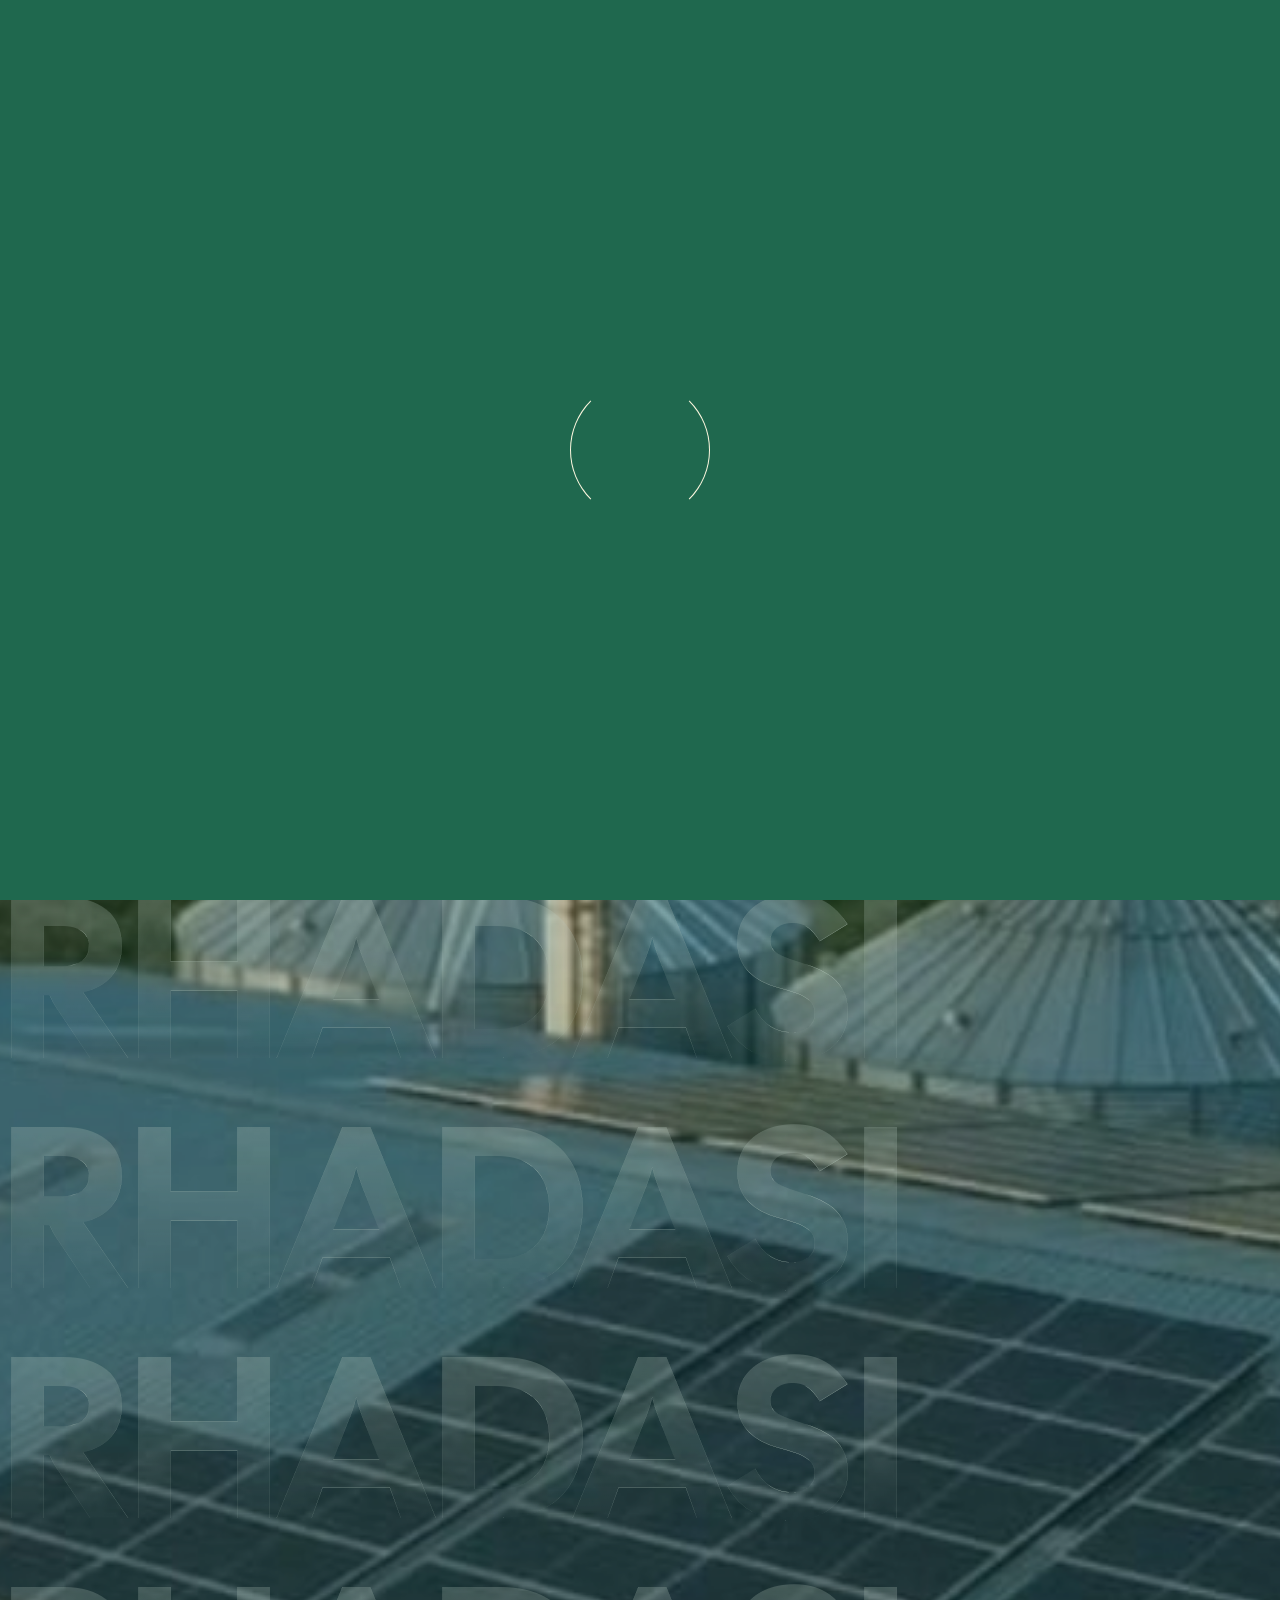
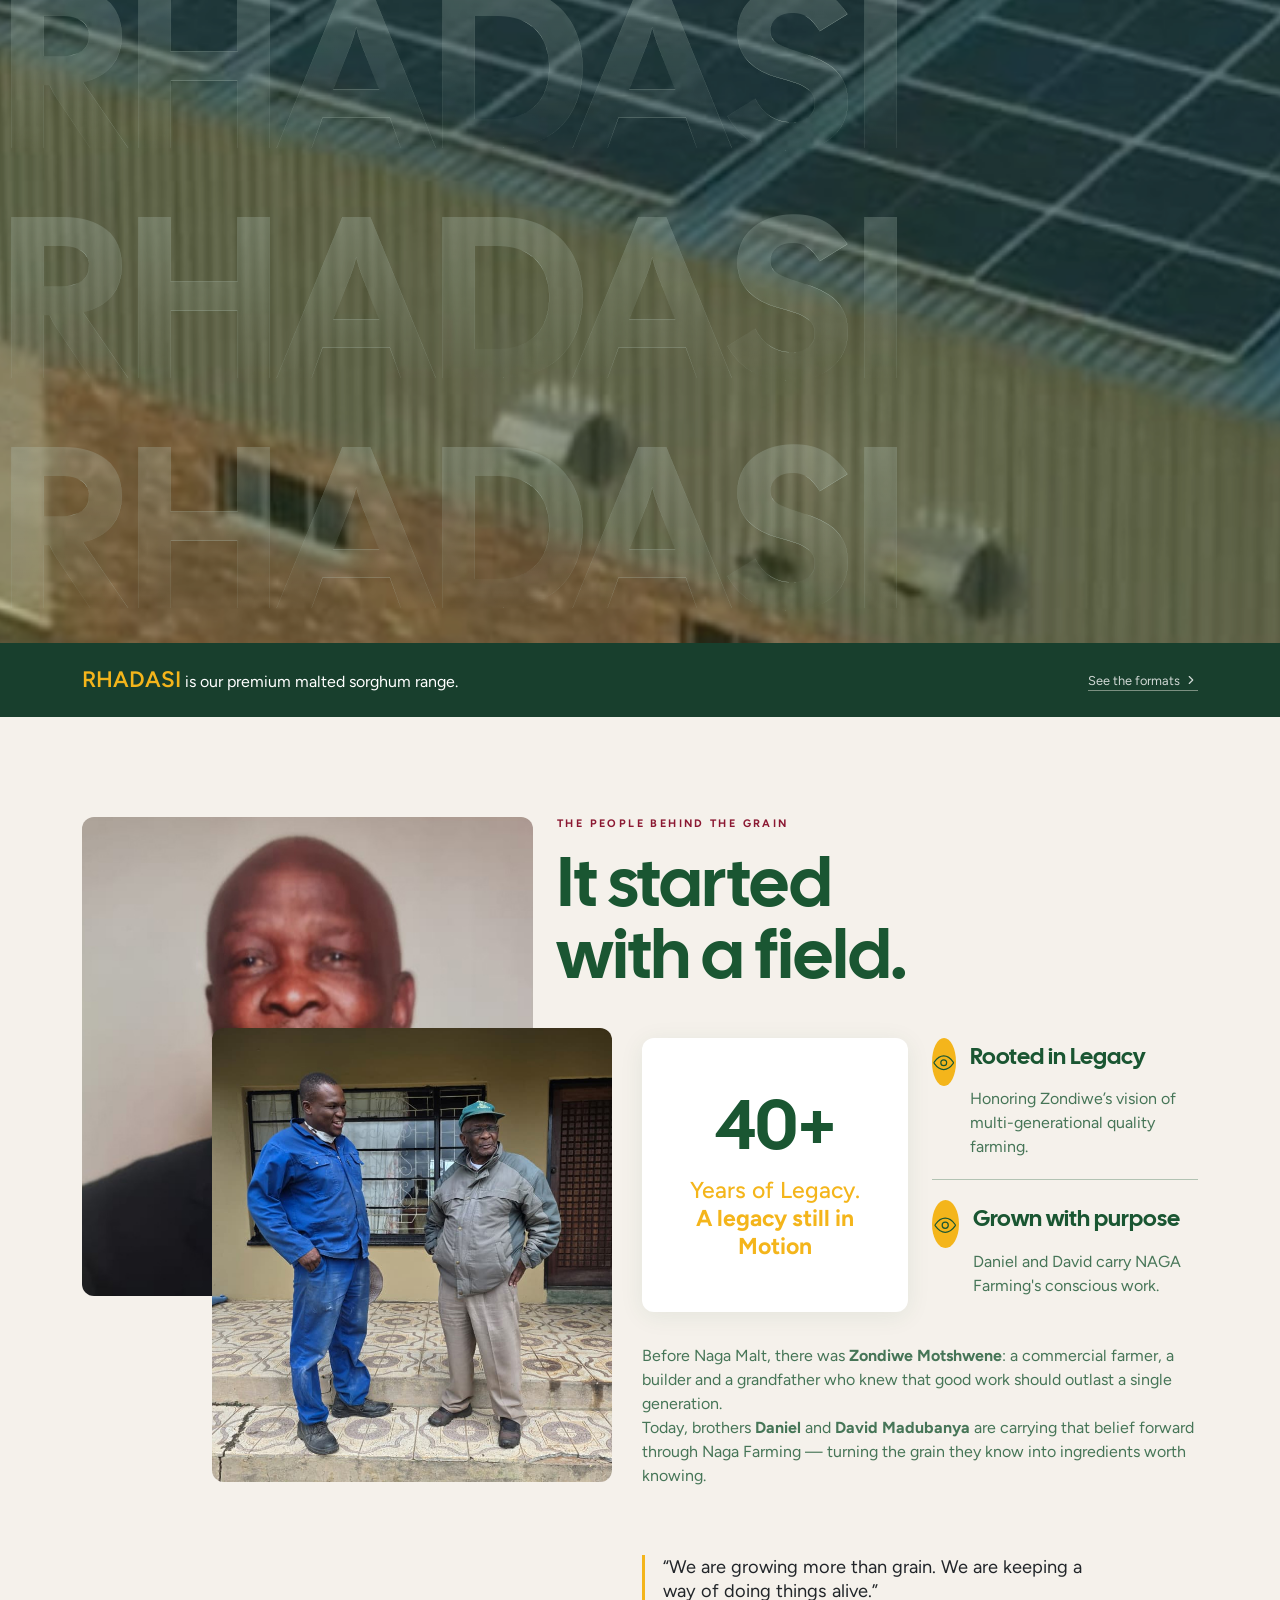
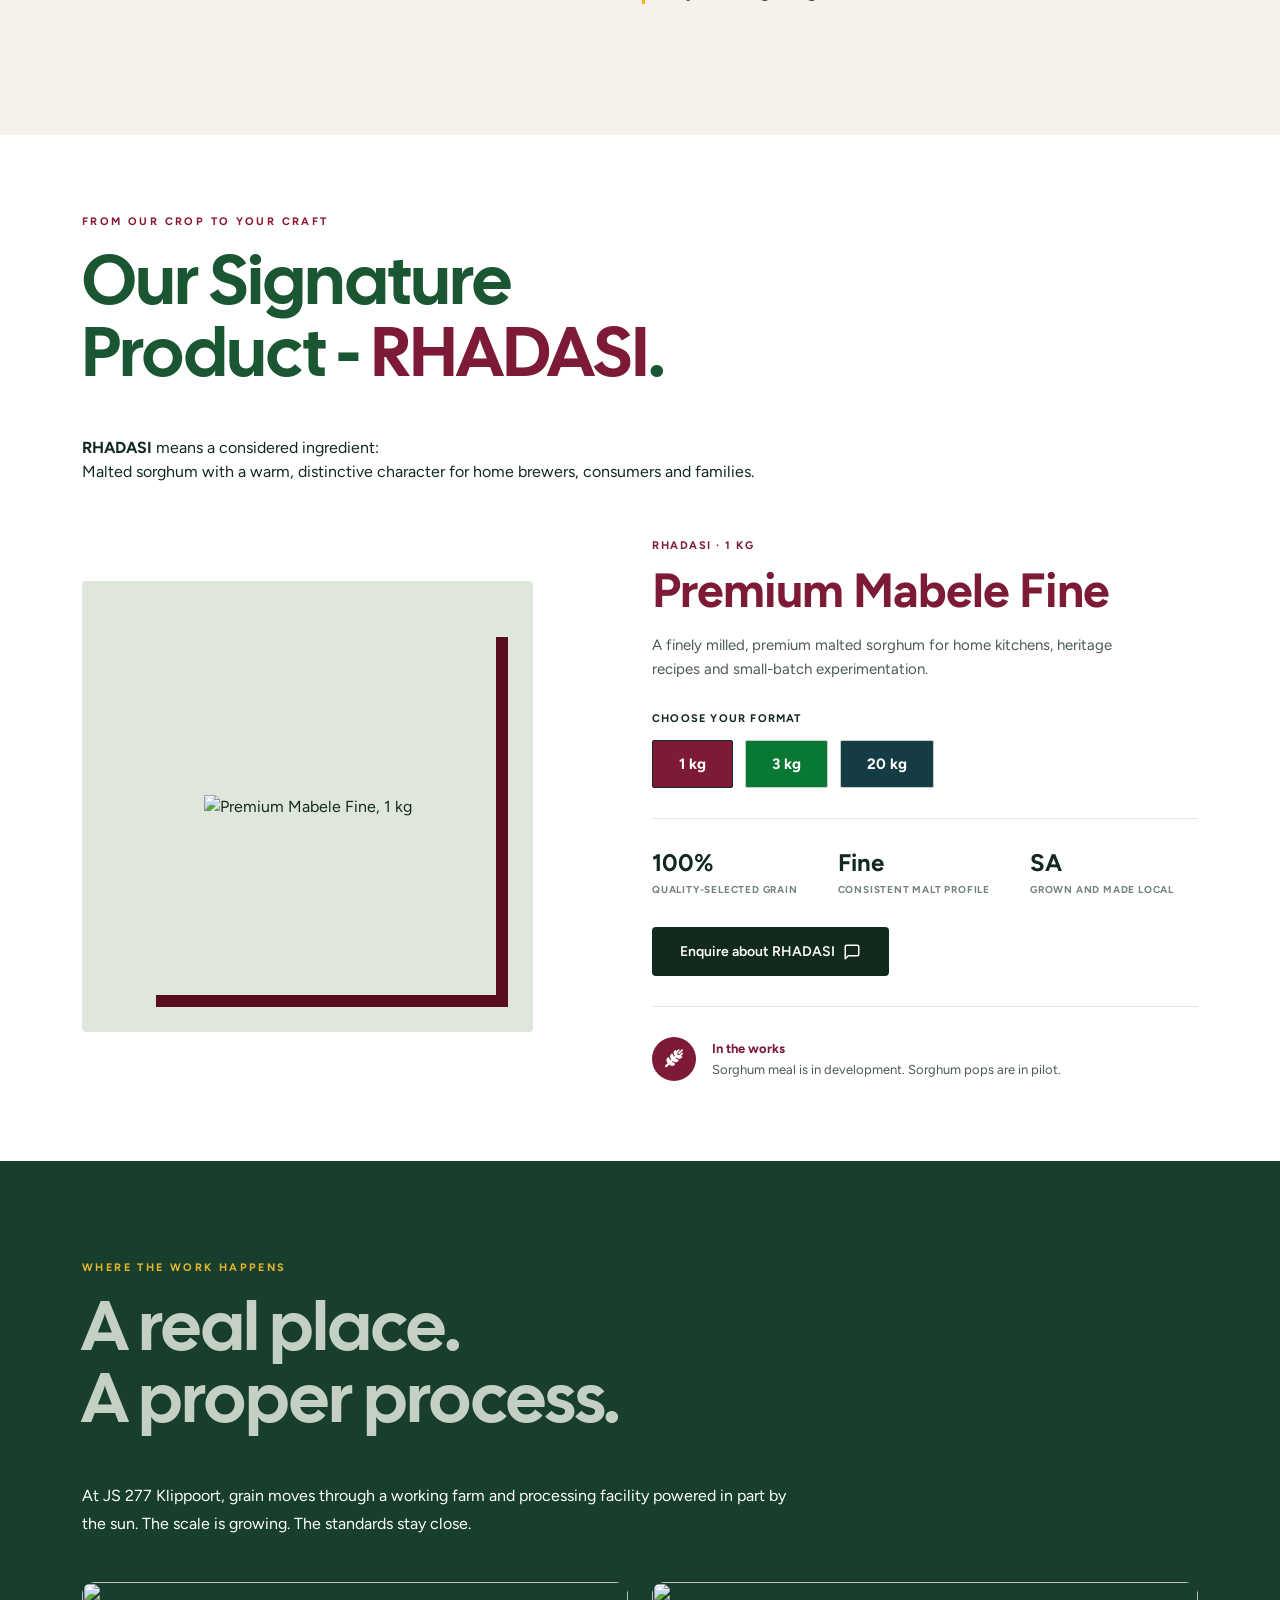
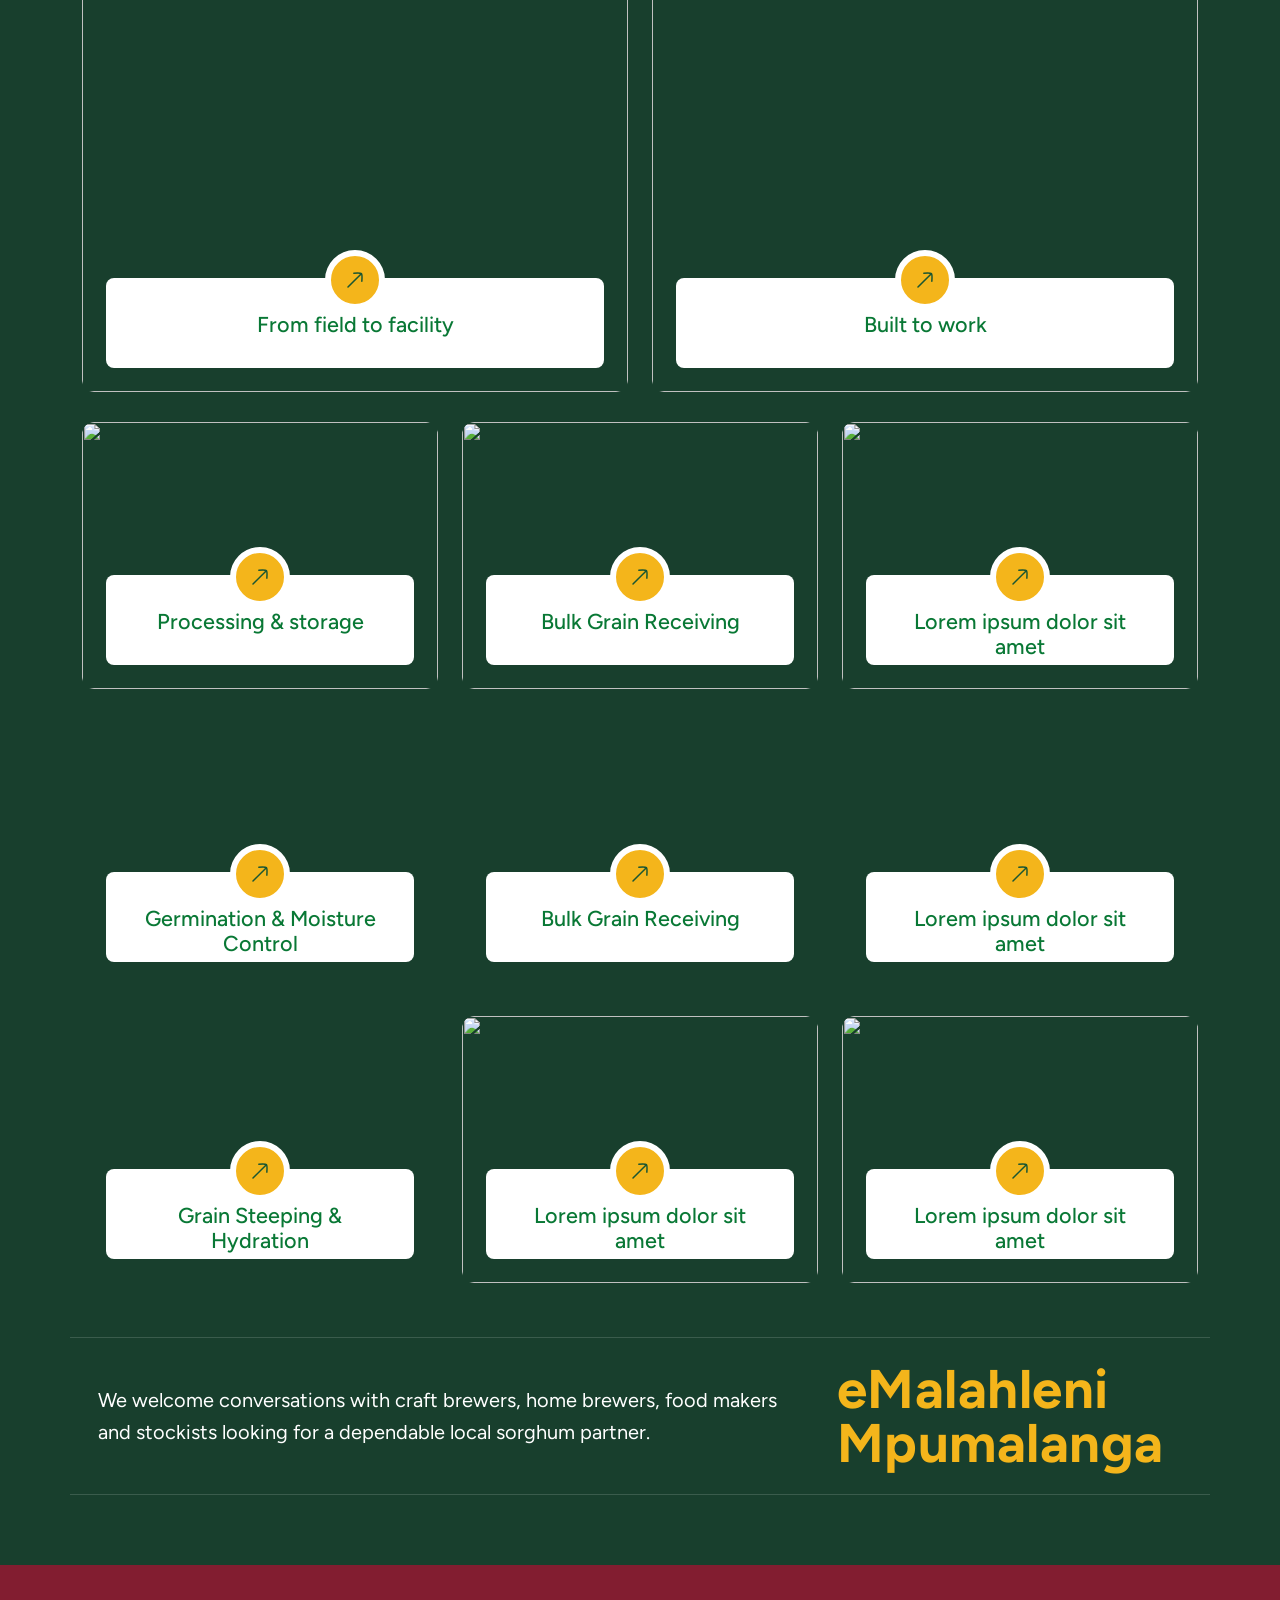
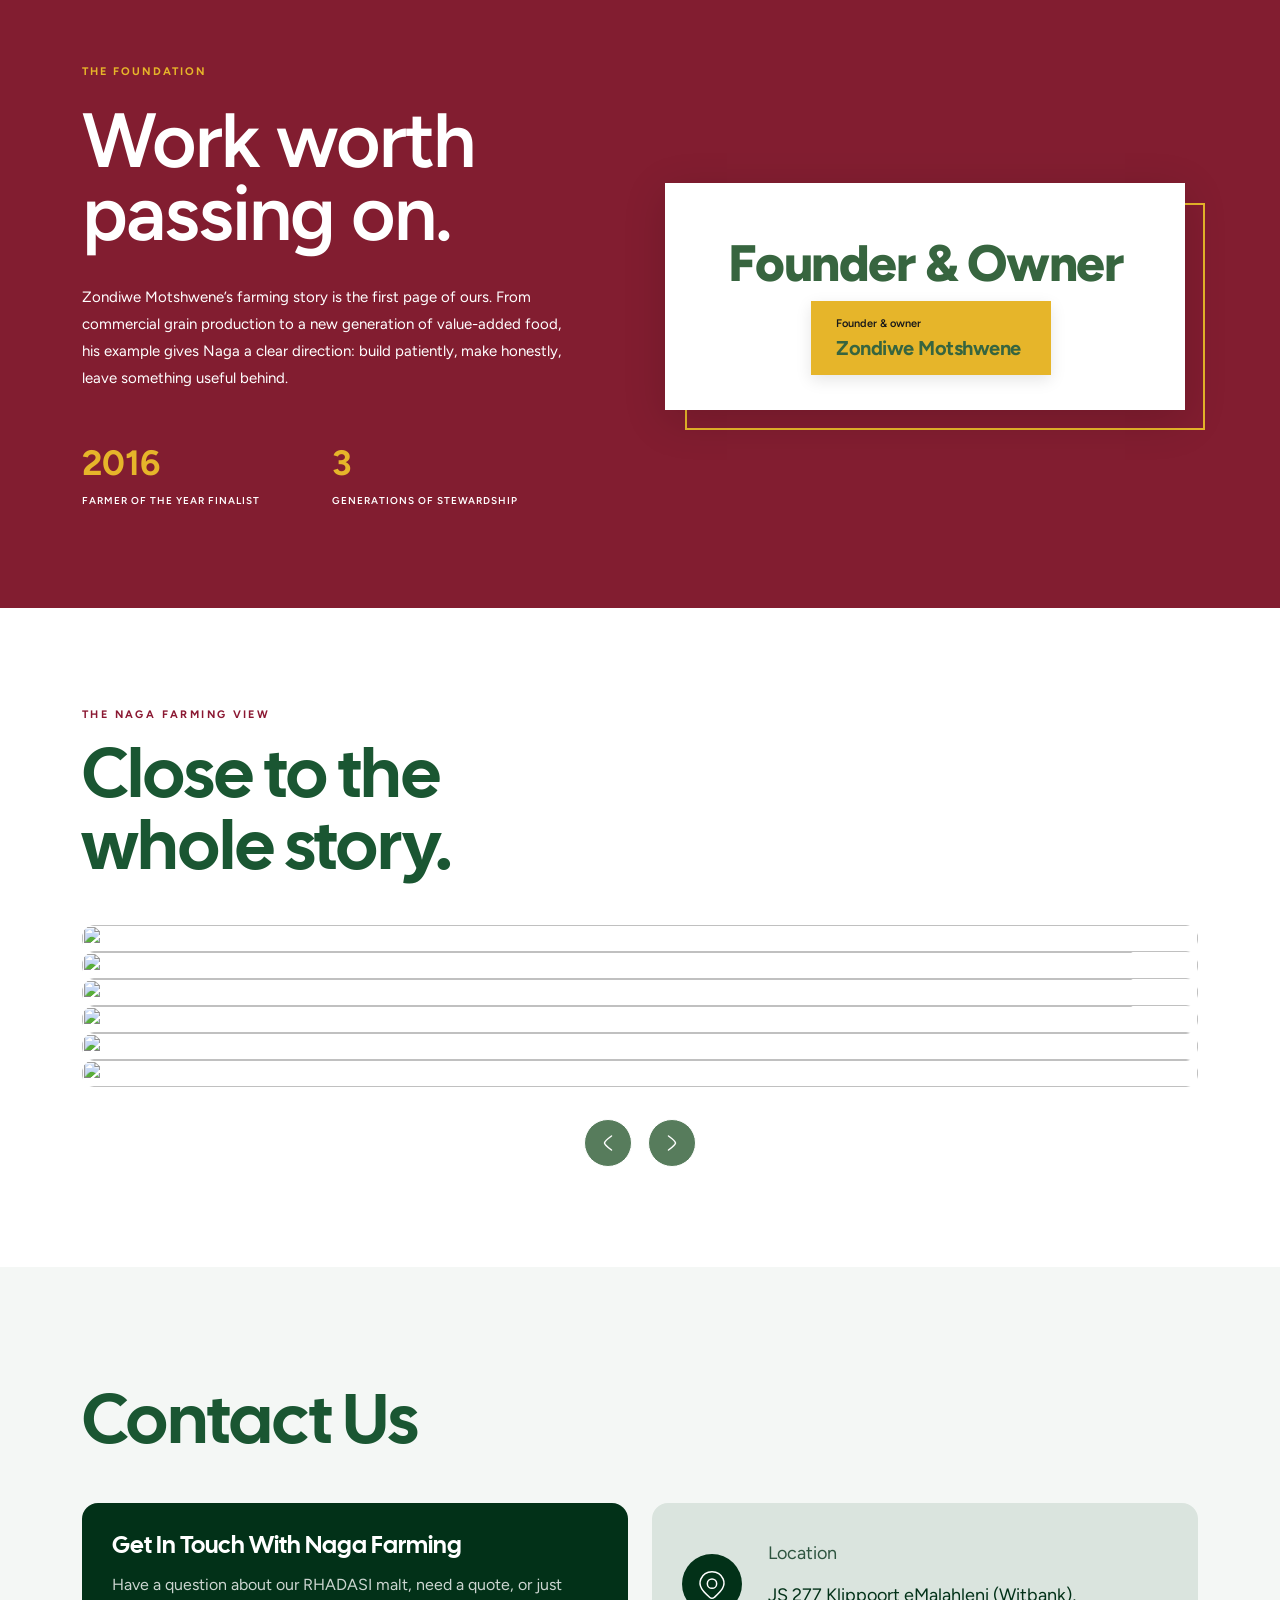
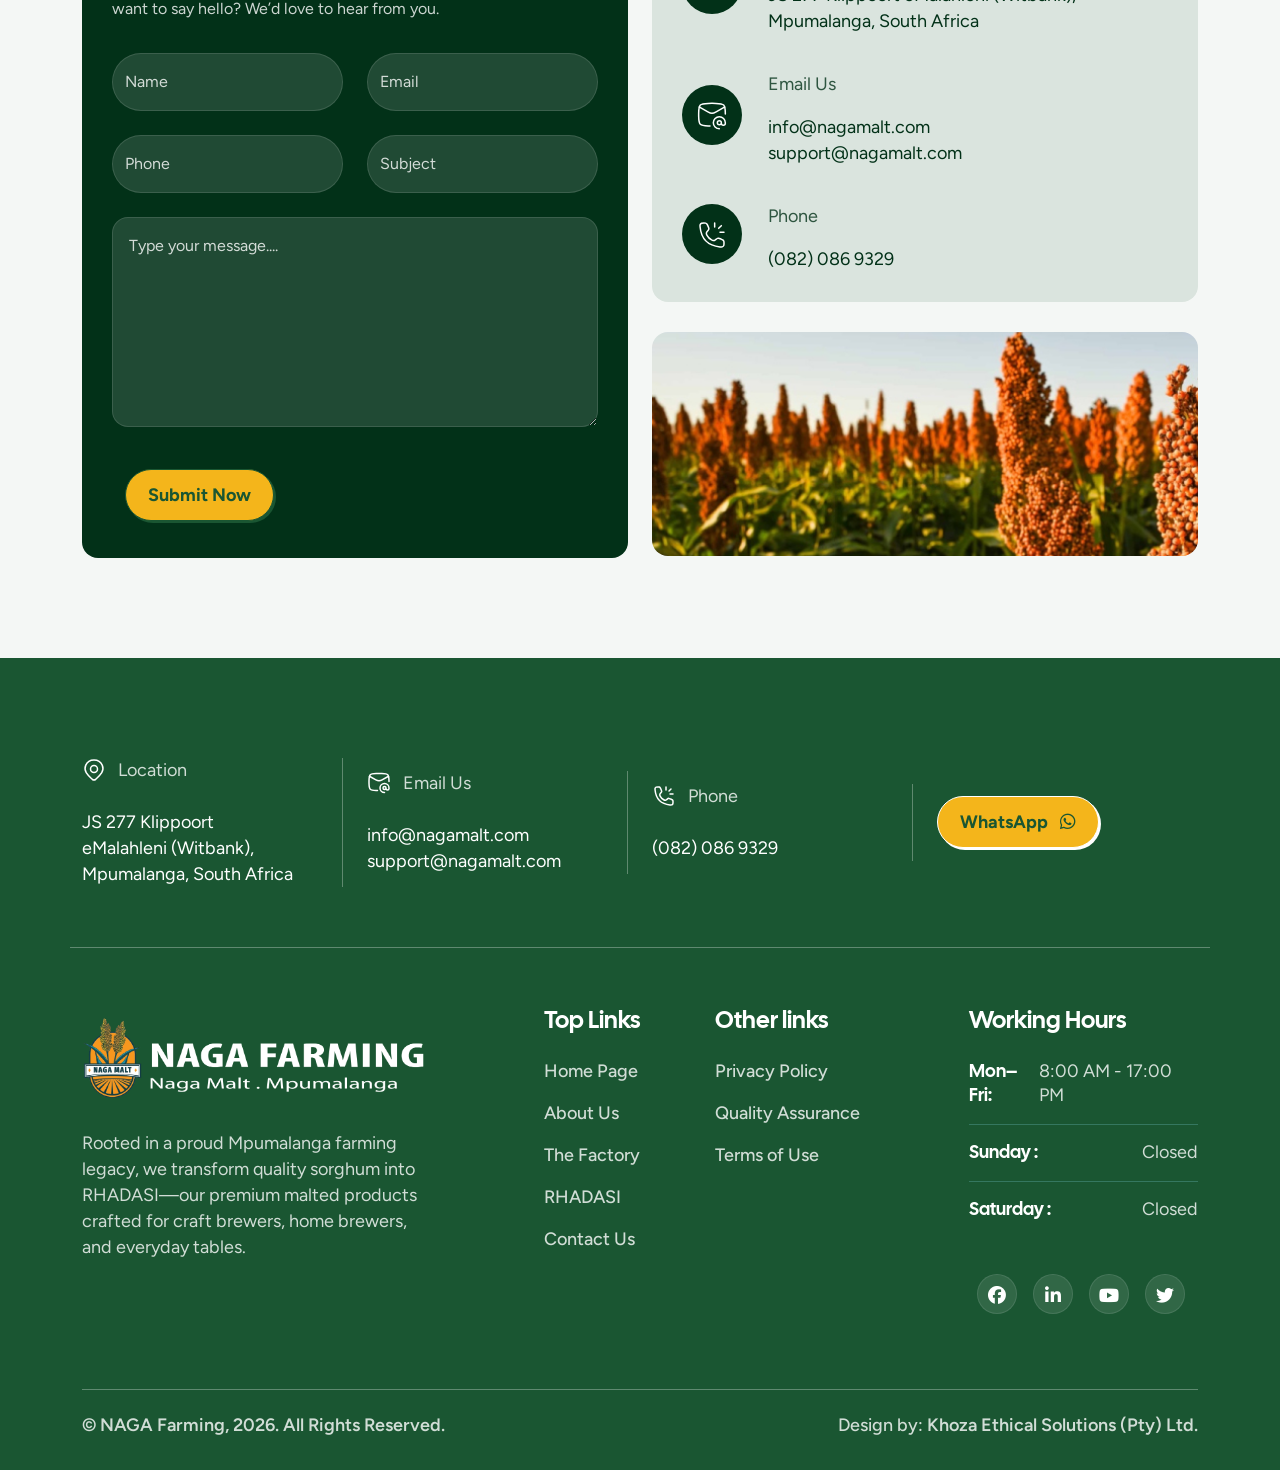
==== index.html @ 2a4016e3 "Add files via upload" ====
<!DOCTYPE html>
<html lang="en">

<head>
  <!-- Character Encoding and Viewport -->
  <meta charset="utf-8">
  <meta name="viewport" content="width=device-width, initial-scale=1">
  <meta name="author" content="NAGA Farming">

  <!-- Page Title & Primary SEO Meta Tags -->
  <title>NAGA Farming | Modern & Sustainable Agricultural Solutions</title>
  <meta name="description"
    content="NAGA Farming provides innovative, sustainable agricultural solutions, crop management, modern farming products, and technical advice for local growers.">
  <meta name="keywords"
    content="NAGA Farming, sustainable farming, agricultural solutions, crop management, modern agriculture, farming tools">
  <meta name="robots" content="index, follow">
  <link rel="canonical" href="https://nagafarming.co.za/index.html">

  <!-- Open Graph (Facebook / LinkedIn Social Cards) -->
  <meta property="og:title" content="NAGA Farming - Sustainable Agricultural Solutions">
  <meta property="og:description"
    content="Empowering modern farming through sustainable solutions, high-quality agricultural products, and modern farm services.">
  <meta property="og:type" content="website">
  <meta property="og:url" content="https://nagafarming.co.za/index.html">
  <meta property="og:image" content="https://nagafarming.co.za/assets/img/logo/fav-logo1.png">

  <!-- Twitter Card Meta Tags -->
  <meta name="twitter:card" content="summary_large_image">
  <meta name="twitter:title" content="NAGA Farming">
  <meta name="twitter:description" content="Innovative and sustainable agricultural solutions.">

  <!-- Favicon -->
  <link rel="shortcut icon" href="assets/img/logo/fav-logo1.svg" type="image/x-icon">

  <!-- Stylesheets & CSS Plugins -->
  <link rel="stylesheet" href="assets/css/plugins/bootstrap.min.css">
  <link rel="stylesheet" href="assets/css/plugins/aos.css">
  <link rel="stylesheet" href="https://cdnjs.cloudflare.com/ajax/libs/font-awesome/6.5.1/css/all.min.css">
  <link rel="stylesheet" href="assets/css/plugins/magnific-popup.css">
  <link rel="stylesheet" href="assets/css/plugins/owlcarousel.min.css">
  <link rel="stylesheet" href="assets/css/plugins/slick-slider.css">
  <link rel="stylesheet" href="assets/css/plugins/nice-select.css">
  <link rel="stylesheet" href="assets/css/plugins/swiper.min.css">
  <link rel="stylesheet" href="assets/css/main.css">

  <!-- Google Fonts Preconnect & Stylesheets -->
  <link rel="preconnect" href="https://fonts.googleapis.com">
  <link rel="preconnect" href="https://fonts.gstatic.com" crossorigin>
  <link href="https://fonts.googleapis.com/css2?family=Inter:wght@400;500;600;700&display=swap" rel="stylesheet">[cite:
  35]

  <!-- Core JavaScript Libraries -->
  <script src="assets/js/plugins/jquery-3-7-1.min.js"></script>

  <style>
    /* Prevent the text overlay from blocking clicks on the image links */
    .pointer-events-none {
      pointer-events: none;
    }
  
    /* Ensure hover effects still trigger if needed */
    .project6-thumb:hover .project6-thumb-content {
      pointer-events: auto;
    }
  </style>
</head>

<body>


  <!--===== PRELODER STARTS=======-->
  <div class="preloader">
    <div class="loading-container">
      <div class="loading"></div>
      <div id="loading-icon" class="text-black"><img src="assets/img/logo/preloader1.png" alt="">
      </div>
    </div>
  </div>
  <!--===== PRELODER ENDS=======-->

  <!--===== PROGRESS STARTS=======-->
  <div class="paginacontainer">
    <div class="progress-wrap">
      <svg class="progress-circle svg-content" width="100%" height="100%" viewBox="-1 -1 102 102">
        <path d="M50,1 a49,49 0 0,1 0,98 a49,49 0 0,1 0,-98" />
      </svg>
    </div>
  </div>
  <!--===== PROGRESS ENDS=======-->

  <!--===== MOBILE HEADER STARTS =======-->
  <div class="homepage1-body">
    <div class="vl-offcanvas">
      <div class="vl-offcanvas-wrapper">
        <div class="vl-offcanvas-header d-flex justify-content-between align-items-center mb-90">
          <div class="vl-offcanvas-logo">
            <a href="index.html"><img src="assets/img/footer/footer1-logo.png" alt=""></a>
          </div>
          <div class="vl-offcanvas-close">
            <button class="vl-offcanvas-close-toggle"><i class="fa-solid fa-xmark"></i></button>
          </div>
        </div>

        <div class="vl-offcanvas-menu d-xl-none mb-40">
          <nav></nav>
        </div>

        <div class="space20"></div>
        <div class="vl-offcanvas-info">
          <h3 class="vl-offcanvas-sm-title"> Contact Us </h3>
          <div class="space20"></div>
          <span><a href="mailto:infom@nagamalt.com"> <i class="fa-regular fa-envelope"></i> infom@nagamalt.com</a></span>
          <span><a href="tel:0820869329"><i class="fa-solid fa-phone"></i>(082) 086 9329</a></span>
          <span><a href="#"><i class="fa-solid fa-location-dot"></i> JS 277 Klippoort
          eMalahleni (Witbank), Mpumalanga, South Africa</a></span>
        </div>
        <div class="space20"></div>
        <div class="vl-offcanvas-social">
          <h3 class="vl-offcanvas-sm-title">Follow Us</h3>
          <div class="space20"></div>
          <a href="#!"><i class="fab fa-facebook-f"></i></a>
          <a href="#!"><i class="fab fa-twitter"></i></a>
          <a href="#!"><i class="fab fa-linkedin-in"></i></a>
          <a href="#!"><i class="fab fa-instagram"></i></a>
        </div>

      </div>
    </div>
    <div class="vl-offcanvas-overlay"></div>
  </div>
  <!--===== MOBILE HEADER STARTS =======-->

  <!--=====HEADER START=======-->
  <header class="homepage6-body">
    <div class="vl-header-area vl-transparent-header " id="vl-header-sticky">
      <div class="header-top-area header6-top-bg d-lg-block d-none">
        <div class="container">
          <div class="row">
            <div class="col-xl-12">
              <div class="header-top-main">
                <ul class="header-location">
                  <li>
                    <a class="clr-white" href="#">Proudly rooted in Mpumalanga, South Africa.</a>
                  </li>
                </ul>
                <div class="header-phn-area">
                  <a class="header-phn-mail clr-white" href="tel:0820869329"><svg xmlns="http://www.w3.org/2000/svg" width="20"
                      height="20" viewBox="0 0 20 20" fill="none">
                      <path
                        d="M3.33333 15.0052L7.5 10.0052M16.6667 15.0052L12.5 10.0052M2.5 6.67188L8.52083 10.6857C9.05542 11.0421 9.32267 11.2204 9.61158 11.2895C9.86692 11.3508 10.1331 11.3508 10.3884 11.2895C10.6773 11.2204 10.9446 11.0421 11.4792 10.6857L17.5 6.67188M5.16667 15.8385H14.8333C15.7667 15.8385 16.2335 15.8385 16.59 15.6569C16.9036 15.4971 17.1586 15.2421 17.3183 14.9285C17.5 14.572 17.5 14.1053 17.5 13.1719V6.83854C17.5 5.90512 17.5 5.43841 17.3183 5.08189C17.1586 4.76828 16.9036 4.51332 16.59 4.35353C16.2335 4.17187 15.7667 4.17188 14.8333 4.17188H5.16667C4.23325 4.17188 3.76653 4.17187 3.41002 4.35353C3.09641 4.51332 2.84144 4.76828 2.68166 5.08189C2.5 5.43841 2.5 5.90512 2.5 6.83854V13.1719C2.5 14.1053 2.5 14.572 2.68166 14.9285C2.84144 15.2421 3.09641 15.4971 3.41002 15.6569C3.76653 15.8385 4.23324 15.8385 5.16667 15.8385Z"
                        stroke="#FEF8E0" stroke-width="1.2" stroke-linecap="round" stroke-linejoin="round" />
                    </svg><a class="text-white" href="mailto:info@nagamalt.com">info@nagamalt.com</a></a>
                  <span class="header-top-line">|</span>
                  <a href="#" class="header-time header6-time"><svg xmlns="http://www.w3.org/2000/svg" width="24"
                      height="24" viewBox="0 0 24 24" fill="none">
                      <path
                        d="M12 3C7.03125 3 3 7.03125 3 12C3 16.9688 7.03125 21 12 21C16.9688 21 21 16.9688 21 12C21 7.03125 16.9688 3 12 3Z"
                        stroke="white" stroke-width="1.5" stroke-miterlimit="10" />
                      <path d="M12 6V12.75H16.5" stroke="white" stroke-width="1.5" stroke-linecap="round"
                        stroke-linejoin="round" />
                    </svg> Mon–Fri - 8am – 5pm </a>
                </div>
              </div>
            </div>
          </div>
        </div>
      </div>
      <div class="vl-header-content-area white-bg">
        <div class="container">
          <div class="row align-items-center">
            <div class="col-xl-2 col-md-6 col-6">
              <div class="vl-logo">
                <a href="index.html"><img src="assets/img/logo/logo-hm6.png" alt=""></a>
              </div>
            </div>
            <div class="col-xl-7 d-none d-xl-block">
              <div class="vl-main-menu text-center">
                <nav class="vl-mobile-menu-active vl-menu-hm6-fxr">
                  <ul>
                    <li class="has-dropdown">
                      <a href="#">Home <span></span></a>
                    </li>
                    <li class="has-dropdown">
                      <a href="#about">Our Story <span></span></a>
                    </li>
                    <li><a href="#rhadasi">RHADASI <span></span></a>
                    </li>

                    <li><a href="#factory">The Factory <span></span></a>
                    </li>
                  </ul>
                </nav>
              </div>
            </div>
            <div class="col-xl-3 col-md-6 col-6">
              <div class="vl-menu-sidebar-area">
                <div class="vl-header-btn d-none d-xl-block text-end">
                  <div class="header6-btn">
                    <a href="#contact" class="btn-home6">Contact Us Now</a>
                  </div>
                </div>
                <div class="vl-header-action-item d-block d-xl-none">
                  <button type="button" class="vl-offcanvas-toggle">
                    <i class="fa-solid fa-bars-staggered"></i>
                  </button>
                </div>
              </div>
            </div>
          </div>
        </div>
      </div>
    </div>
  </header>
  <!--=====HEADER END =======-->


  <!--===== HERO START =======-->
  <div class="vl-hero6-area parallaxie"
    style="background-image: url(assets/img/hero/hero6-thumb-bg1.jpg); background-position: center; background-repeat: no-repeat; background-size: cover;">
    <div class="hero6-bg1">
      <div class="bg-shape-imgs-1">
        <img src="assets/img/shape/hero-hm6-circle.png" alt="">
      </div>
      <div class="container">
        <div class="row">
          <div class="col-xl-9 col-lg-8">
            <div class="vl-hero6-info">
              <div class="hero6-heading">
                <h3 class="sub-title" data-aos="fade-left" data-aos-duration="800">Naga Farming presents RHADASI
                </h3>
                <div class="space16"></div>
                <h2 class="title" data-aos="fade-left" data-aos-duration="900">Rooted in Tradition.
                  <span class="em">Crafted for Quality</span>.
                </h2>
                <div class="space16"></div>
                <p class="pera-text pb-5" data-aos="fade-left" data-aos-duration="1000">Premium malted sorghum from a
                  living South African farming legacy. <br> Grown with care in eMalahleni. Made for better brews
                  and fuller tables.</p>
                <br>
                <div data-replit-metadata="artifacts/naga-farming/src/App.tsx:132:14" data-component-name="div"
                  class="hero-stamp"><span data-replit-metadata="artifacts/naga-farming/src/App.tsx:132:42"
                    data-component-name="span"></span> Proudly rooted
                  in Mpumalanga, South Africa</div>
              </div>
              <div class="space38"></div>
              <div class="hero6-btn-area">
                <a href="#rhadasi" class="btn-home6 hero6-btn-fxr" data-aos="zoom-out" data-aos-duration="900">Explore
                  RHADASI</a>
                <a href="#contact" class="btn2-home6" data-aos="zoom-out" data-aos-duration="900">Contact Us</a>
              </div>
            </div>
          </div>
          <!-- <div class="col-xl-6"></div> -->
        </div>
      </div>
      <div class="hero_bottom_slider mt-0 pt-0">
        <div class="hero6-bottom-text">
          <h2>RHADASI</h2>
        </div>

        <div class="hero6-bottom-text">
          <h2>Rhadasi </h2>
        </div>

        <div class="hero6-bottom-text">
          <h2>RHADASI</h2>
        </div>

        <div class="hero6-bottom-text">
          <h2>Rhadasi </h2>
        </div>

        <div class="hero6-bottom-text">
          <h2>RHADASI</h2>
        </div>

        <div class="hero6-bottom-text">
          <h2>Rhadasi</h2>
        </div>
      </div>
    </div>
  </div>
  <!--===== HERO END =======-->

  <!-- ====== RHADASI CALL TO ACTION ======= -->
  <div class="vl-product6-area sp1-rhadasi" style="background-color: #183f2d;">
    <div class="container">
      <div class="row">
        <div class="product6-heading">
          <div class="service6-top">
            <div class="service6-top-left">
              <p class="signal text-white" data-aos="fade-left" data-aos-duration="1000"><span
                  class="strong">RHADASI</span> is our premium malted sorghum range.
              </p>
            </div>
            <div class="service6-top-right signal">
              <a href="formats.html" class="product6-pera text-effect" data-aos="fade-left" data-aos-duration="900">See
                the formats <svg xmlns="http://www.w3.org/2000/svg" width="14" height="14" viewBox="0 0 24 24"
                  fill="none" stroke="currentColor" stroke-width="2" stroke-linecap="round" stroke-linejoin="round"
                  class="lucide lucide-chevron-right" aria-hidden="true"
                  data-replit-metadata="artifacts/naga-farming/src/App.tsx:146:83" data-component-name="ChevronRight">
                  <path d="m9 18 6-6-6-6"></path>
                </svg></a>
            </div>
          </div>
        </div>
      </div>
    </div>
  </div>

  <!-- ====== RHADASI CALL TO ACTION END======= -->

  <!--===== ABOUT START =======-->

  <div class="vl-about6-area sp1" id="about">
    <div class="container">
      <div class="row">
        <div class="col-xl-5 col-lg-6">
          <div class="about6-thumb">
            <img class="thumb1" src="assets/img/about/1.jpg" alt="" data-aos="fade-right" data-aos-duration="1000">
            <img class="thumb2" src="assets/img/about/2.jpg" alt="" data-aos="fade-left" data-aos-duration="1000">
          </div>
        </div>
        <div class="col-xl-7 col-lg-6">
          <div class="about6-info">
            <div class="about6-heading">
              <h3 class="eyebrow" data-aos="fade-left" data-aos-duration="800">The people behind the grain</h3>
              <div class="space16"></div>
              <h2 class="title text-anime-style-3" data-aos="fade-left" data-aos-duration="900">It started<br>
                with a field.</h2>
            </div>
            <div class="row">
              <div class="col-xl-1"></div>
              <div class="col-xl-11">
                <div class="about6-content">
                  <div class="row">
                    <div class="col-xl-6">
                      <div class="about6-exp_box" data-aos="zoom-out" data-aos-duration="1000">
                        <h2><span class="counter">40</span>+</h2>
                        <div class="space16"></div>
                        <p>Years of Legacy. <br> <strong>A legacy still in Motion</strong></p>
                      </div>
                    </div>
                    <div class="col-xl-6">
                      <div class="about6-icons-info">
                        <div class="about6-icons-box" data-aos="fade-left" data-aos-duration="900">
                          <div class="about6-icons-logo">
                            <img src="assets/img/icon/product6-icons(1).svg" alt="">
                          </div>
                          <div class="about6-icons-content">
                            <h3><a href="about-us.html">Rooted in Legacy</a></h3>
                            <div class="space16"></div>
                            <p>Honoring Zondiwe’s vision of multi-generational quality farming.</p>
                          </div>
                        </div>
                        <div class="about6-icons-box about6-icons-fxr" data-aos="fade-left" data-aos-duration="900">
                          <div class="about6-icons-logo">
                            <img src="assets/img/icon/product6-icons(1).svg" alt="">
                          </div>
                          <div class="about6-icons-content">
                            <h3><a href="about-us.html">Grown with purpose</a></h3>
                            <div class="space16"></div>
                            <p>Daniel and David carry NAGA Farming's conscious work.</p>
                          </div>
                        </div>
                      </div>
                    </div>
                    <div class="col-xl-12">
                      <div class="about6-pera_text">
                        <p data-aos="fade-left" data-aos-duration="900">Before Naga Malt, there was <strong>Zondiwe
                            Motshwene</strong>: a commercial farmer, a builder and a grandfather who knew that good work
                          should outlast a single generation.<br>

                          Today, brothers <strong>Daniel</strong> and <strong>David Madubanya</strong> are carrying that
                          belief forward through Naga Farming — turning the grain they know into ingredients worth
                          knowing.</p>
                      </div>
                      <div class="about6-wrap" data-aos="fade-left" data-aos-duration="1000">
                        <div class="story-quote">
                          “We are growing more than grain. We are keeping a way of doing things alive.”
                        </div>
                        <div class="about6-wrap-line"></div>
                      </div>
                    </div>
                  </div>
                </div>
              </div>
            </div>
          </div>
        </div>
      </div>
    </div>
  </div>

  <!--===== ABOUT END =======-->

  <!--===== service start =======-->
  <section class="vl-service6-area rhadasi-section sp1 " id="rhadasi">
    <div class="container">

      <!-- Header Section -->
      <div class="row">
        <div class="service6-top">
          <div class="about6-heading">
            <h3 class="eyebrow" data-aos="fade-left" data-aos-duration="800">From our crop to your craft</h3>
            <div class="space16"></div>
            <h2 class="title text-anime-style-3" data-aos="fade-left" data-aos-duration="900">Our Signature <br> Product - <span style="color: #7D1B36;">RHADASI</span>.</h2>
            <p class="text-effect mt-5" data-aos="fade-left" data-aos-duration="900"><strong>RHADASI</strong> means a
              considered
              ingredient: <br> Malted
              sorghum with a warm, distinctive character for home brewers, consumers and families.</p>
          </div>
        </div>
      </div>

      <!-- Product Showcase Row -->
      <div class="row align-items-center mt-5">

        <!-- Left Column: Dynamic Product Image Display -->
        <div class="col-lg-5 col-md-6 mb-4 mb-lg-0">
          <div class="rhadasi-image-box">
            <div class="rhadasi-watermark">RHADASI</div>
            <div class="rhadasi-yellow-frame"></div>
            <div class="rhadasi-img-container">
              <img id="rhadasi-dynamic-img" src="assets/img/products/rhadasi-1kg.png" alt="Premium Mabele Fine, 1 kg"
                class="img-fluid fade-in">
            </div>
          </div>
        </div>

        <!-- Right Column: Interactive Product Details -->
        <div class="col-lg-6 offset-lg-1 col-md-6">
          <div class="rhadasi-details">

            <!-- Product Tag & Title -->
            <span class="rhadasi-badge" id="rhadasi-tag">RHADASI · 1 KG</span>
            <h2 class="rhadasi-product-name" style="color: #7D1B36;" id="rhadasi-title">Premium Mabele Fine</h2>
            <p class="rhadasi-product-desc" id="rhadasi-desc">
              A finely milled, premium malted sorghum for home kitchens, heritage recipes and small-batch
              experimentation.
            </p>

            <!-- Format Selector Buttons -->
            <div class="rhadasi-format-selector">
              <span class="format-label">CHOOSE YOUR FORMAT</span>
              <div class="format-btn-group">
                <button type="button" style="background-color: #7D1B36; color: white;" class="format-btn active"
                  data-kg="1">1 kg</button>
                <button type="button" style="background-color: #097835; color: white;" class="format-btn" data-kg="3">3
                  kg</button>
                <button type="button" style="background-color: #153b44; color: white;" class="format-btn"
                  data-kg="20">20 kg</button>
              </div>
            </div>

            <div class="rhadasi-divider"></div>

            <!-- Specifications -->
            <div class="rhadasi-specs">
              <div class="spec-item">
                <span class="spec-val">100%</span>
                <span class="spec-lbl">QUALITY-SELECTED GRAIN</span>
              </div>
              <div class="spec-item">
                <span class="spec-val">Fine</span>
                <span class="spec-lbl">CONSISTENT MALT PROFILE</span>
              </div>
              <div class="spec-item">
                <span class="spec-val">SA</span>
                <span class="spec-lbl">GROWN AND MADE LOCAL</span>
              </div>
            </div>

            <!-- CTA Button -->
            <div class="rhadasi-cta-wrapper">
              <a href="#contact" class="rhadasi-cta-btn">
                Enquire about RHADASI
                <svg xmlns="http://www.w3.org/2000/svg" width="18" height="18" viewBox="0 0 24 24" fill="none"
                  stroke="currentColor" stroke-width="2" stroke-linecap="round" stroke-linejoin="round" class="ms-2">
                  <path d="M21 15a2 2 0 0 1-2 2H7l-4 4V5a2 2 0 0 1 2-2h14a2 2 0 0 1 2 2z"></path>
                </svg>
              </a>
            </div>

            <div class="rhadasi-divider"></div>

            <!-- "In The Works" Footer Note -->
            <div class="rhadasi-works-note">
              <div class="works-badge">
                <i class="fa-solid fa-wheat-awn"></i>
              </div>
              <div class="works-info">
                <strong class="works-title">In the works</strong>
                <p class="works-desc">Sorghum meal is in development. Sorghum pops are in pilot.</p>
              </div>
            </div>

          </div>
        </div>

      </div>
    </div>
  </section>
  <!--===== service end =======-->


<!--===== Projects area start =======-->
<div class="vl-project6-area sp2" id="factory">
  <div class="container">

    <!-- Section Header -->
    <div class="row">
      <div class="service6-top">
        <div class="about6-heading">
          <h3 class="eyebrow" style="color:#E6B52A" data-aos="fade-left" data-aos-duration="800">Where the work happens
          </h3>
          <div class="space16"></div>
          <h2 class="title text-anime-style-3" style="color:#c4d0c3" data-aos="fade-left" data-aos-duration="900">A real
            place. <br>
            A proper process.</h2>
          <div style="max-width: fit-content;">
            <p class="text-effect mt-5 text-white" style="line-height: 1.75; max-width: 720px; font-size: 1rem;"
              data-aos="fade-left" data-aos-duration="900">At JS 277 Klippoort, grain moves through a working farm and
              processing facility powered in part by the sun. The scale is
              growing. The standards stay close.</p>
          </div>
        </div>
      </div>
      <div class="space44"></div>
    </div>

    <!-- Gallery Grid -->
    <div class="row popup-gallery">

      <!-- 2-COLUMN ROW (Half Width) -->
      <div class="col-xl-6 col-lg-6 mb-30" data-aos="zoom-out" data-aos-duration="900">
        <div class="project6-box">
          <div class="project6-thumb image-anime">
            <a href="assets/img/projects/1.jpg"
              class="gallery-item d-block w-100 h-100 position-relative text-decoration-none"
              title="From field to facility" style="cursor: pointer;">
              <img class="imgs" src="assets/img/projects/1.jpg" alt=""
                style="width: 100%; aspect-ratio: 4/3; object-fit: cover; display: block;">
              <div class="project6-thumb-content">
                <div class="arrow_wrap">
                  <div class="content_arrow">
                    <img src="assets/img/icon/project6-arrow-right.svg" alt="">
                  </div>
                </div>
                <h3 class="title" style="color:#097835; font-weight: 500; font-size: 1.35rem;">From field to facility</h3>
                <p class="pera-text">Direct offloading from heavy transport interlinks into receiving hoppers.</p>
              </div>
            </a>
          </div>
        </div>
      </div>

      <div class="col-xl-6 col-lg-6 mb-30" data-aos="zoom-out" data-aos-duration="1000">
        <div class="project6-box">
          <div class="project6-thumb image-anime">
            <a href="assets/img/projects/2.jpeg"
              class="gallery-item d-block w-100 h-100 position-relative text-decoration-none" title="Built to work"
              style="cursor: pointer;">
              <img class="imgs" src="assets/img/projects/2.jpeg" alt=""
                style="width: 100%; aspect-ratio: 4/3; object-fit: cover; display: block;">
              <div class="project6-thumb-content">
                <div class="arrow_wrap">
                  <div class="content_arrow">
                    <img src="assets/img/icon/project6-arrow-right.svg" alt="">
                  </div>
                </div>
                <h3 class="title" style="color:#097835; font-weight: 500; font-size: 1.35rem;">Built to work</h3>
                <p class="pera-text">Every project we take on is a reflection of our mission to bring agriculture back
                  home literally. Whether it’s a rooftop garden</p>
              </div>
            </a>
          </div>
        </div>
      </div>

      <!-- 3-COLUMN ROWS (One-Third Width) -->
      <div class="col-xl-4 col-lg-6 mb-30" data-aos="zoom-in" data-aos-duration="1000">
        <div class="project6-box">
          <div class="project6-thumb image-anime">
            <a href="assets/img/projects/3.jpg"
              class="gallery-item d-block w-100 h-100 position-relative text-decoration-none"
              title="Processing & storage" style="cursor: pointer;">
              <img class="imgs" src="assets/img/projects/3.jpg" alt=""
                style="width: 100%; aspect-ratio: 4/3; object-fit: cover; display: block;">
              <div class="project6-thumb-content">
                <div class="arrow_wrap">
                  <div class="content_arrow">
                    <img src="assets/img/icon/project6-arrow-right.svg" alt="">
                  </div>
                </div>
                <h3 class="title" style="color:#097835; font-weight: 500; font-size: 1.35rem;">Processing & storage</h3>
                <p class="pera-text">Every project Whether it’s a rooftop garden</p>
              </div>
            </a>
          </div>
        </div>
      </div>

      <div class="col-xl-4 col-lg-6 mb-30" data-aos="zoom-out" data-aos-duration="900">
        <div class="project6-box">
          <div class="project6-thumb image-anime">
            <a href="assets/img/projects/4.jpg"
              class="gallery-item d-block w-100 h-100 position-relative text-decoration-none"
              title="Bulk Grain Receiving" style="cursor: pointer;">
              <img class="imgs" src="assets/img/projects/4.jpg" alt=""
                style="width: 100%; aspect-ratio: 4/3; object-fit: cover; display: block;">
              <div class="project6-thumb-content">
                <div class="arrow_wrap">
                  <div class="content_arrow">
                    <img src="assets/img/icon/project6-arrow-right.svg" alt="">
                  </div>
                </div>
                <h3 class="title" style="color:#097835; font-weight: 500; font-size: 1.35rem;">Bulk Grain Receiving</h3>
                <p class="pera-text">Lorem ipsum dolor sit amet consectetur adipisicing elit.</p>
              </div>
            </a>
          </div>
        </div>
      </div>

      <div class="col-xl-4 col-lg-6 mb-30" data-aos="zoom-in" data-aos-duration="1000">
        <div class="project6-box">
          <div class="project6-thumb image-anime">
            <a href="assets/img/projects/6.jpg"
              class="gallery-item d-block w-100 h-100 position-relative text-decoration-none"
              title="Facility Operations" style="cursor: pointer;">
              <img class="imgs" src="assets/img/projects/6.jpg" alt=""
                style="width: 100%; aspect-ratio: 4/3; object-fit: cover; display: block;">
              <div class="project6-thumb-content">
                <div class="arrow_wrap">
                  <div class="content_arrow">
                    <img src="assets/img/icon/project6-arrow-right.svg" alt="">
                  </div>
                </div>
                <h3 class="title" style="color:#097835; font-weight: 500; font-size: 1.35rem;">Lorem ipsum dolor sit amet</h3>
                <p class="pera-text">Lorem ipsum dolor sit amet consectetur adipisicing elit.</p>
              </div>
            </a>
          </div>
        </div>
      </div>

      <!-- Video 1 -->
      <div class="col-xl-4 col-lg-6 mb-30" data-aos="zoom-out" data-aos-duration="900">
        <div class="project6-box">
          <div class="project6-thumb overflow-hidden position-relative">
            <a href="assets/videos/2.mp4"
              class="gallery-item mfp-iframe d-block w-100 h-100 position-relative text-decoration-none"
              title="Germination & Moisture Control" style="cursor: pointer;">
              <video class="imgs w-100 h-100" style="width: 100%; aspect-ratio: 4/3; object-fit: cover; display: block;"
                autoplay loop muted playsinline poster="assets/img/projects/2.jpg">
                <source src="assets/videos/2.mp4" type="video/mp4">
                Your browser does not support the video tag.
              </video>
              <div class="project6-thumb-content">
                <div class="arrow_wrap">
                  <div class="content_arrow">
                    <img src="assets/img/icon/project6-arrow-right.svg" alt="Arrow">
                  </div>
                </div>
                <h3 class="title" style="color:#097835; font-weight: 500; font-size: 1.35rem;">Germination & Moisture Control</h3>
                <p class="pera-text">Uniform water application across sorghum beds during germination.</p>
              </div>
            </a>
          </div>
        </div>
      </div>

      <!-- Video 2 -->
      <div class="col-xl-4 col-lg-6 mb-30" data-aos="zoom-out" data-aos-duration="900">
        <div class="project6-box">
          <div class="project6-thumb overflow-hidden position-relative">
            <a href="assets/videos/3.mp4"
              class="gallery-item mfp-iframe d-block w-100 h-100 position-relative text-decoration-none"
              title="Bulk Grain Receiving Video" style="cursor: pointer;">
              <video class="imgs w-100 h-100" style="width: 100%; aspect-ratio: 4/3; object-fit: cover; display: block;"
                autoplay loop muted playsinline poster="assets/img/projects/3.jpg">
                <source src="assets/videos/3.mp4" type="video/mp4">
                Your browser does not support the video tag.
              </video>
              <div class="project6-thumb-content">
                <div class="arrow_wrap">
                  <div class="content_arrow">
                    <img src="assets/img/icon/project6-arrow-right.svg" alt="Arrow">
                  </div>
                </div>
                <h3 class="title" style="color:#097835; font-weight: 500; font-size: 1.35rem;">Bulk Grain Receiving</h3>
                <p class="pera-text">Direct offloading from heavy transport interlinks into receiving hoppers.</p>
              </div>
            </a>
          </div>
        </div>
      </div>

      <!-- Video 3 -->
      <div class="col-xl-4 col-lg-6 mb-30" data-aos="zoom-out" data-aos-duration="900">
        <div class="project6-box">
          <div class="project6-thumb overflow-hidden position-relative">
            <a href="assets/videos/4.mp4"
              class="gallery-item mfp-iframe d-block w-100 h-100 position-relative text-decoration-none"
              title="Grain Handling Process" style="cursor: pointer;">
              <video class="imgs w-100 h-100" style="width: 100%; aspect-ratio: 4/3; object-fit: cover; display: block;"
                autoplay loop muted playsinline poster="assets/img/projects/4.jpg">
                <source src="assets/videos/4.mp4" type="video/mp4">
                Your browser does not support the video tag.
              </video>
              <div class="project6-thumb-content">
                <div class="arrow_wrap">
                  <div class="content_arrow">
                    <img src="assets/img/icon/project6-arrow-right.svg" alt="Arrow">
                  </div>
                </div>
                <h3 class="title" style="color:#097835; font-weight: 500; font-size: 1.35rem;">Lorem ipsum dolor sit amet</h3>
                <p class="pera-text">Lorem ipsum dolor sit amet consectetur adipisicing elit.</p>
              </div>
            </a>
          </div>
        </div>
      </div>

      <!-- Video 4 -->
      <div class="col-xl-4 col-lg-6 mb-30" data-aos="zoom-out" data-aos-duration="900">
        <div class="project6-box">
          <div class="project6-thumb overflow-hidden position-relative">
            <a href="assets/videos/5.mp4"
              class="gallery-item mfp-iframe d-block w-100 h-100 position-relative text-decoration-none"
              title="Grain Steeping & Hydration" style="cursor: pointer;">
              <video class="imgs w-100 h-100" style="width: 100%; aspect-ratio: 4/3; object-fit: cover; display: block;"
                autoplay loop muted playsinline poster="assets/img/projects/5.jpg">
                <source src="assets/videos/5.mp4" type="video/mp4">
                Your browser does not support the video tag.
              </video>
              <div class="project6-thumb-content">
                <div class="arrow_wrap">
                  <div class="content_arrow">
                    <img src="assets/img/icon/project6-arrow-right.svg" alt="Arrow">
                  </div>
                </div>
                <h3 class="title" style="color:#097835; font-weight: 500; font-size: 1.35rem;">Grain Steeping & Hydration</h3>
                <p class="pera-text">Precise moisture activation in temperature-controlled steeping vessels.</p>
              </div>
            </a>
          </div>
        </div>
      </div>

      <div class="col-xl-4 col-lg-6 mb-30" data-aos="zoom-out" data-aos-duration="900">
        <div class="project6-box">
          <div class="project6-thumb image-anime">
            <a href="assets/img/projects/5.jpg"
              class="gallery-item d-block w-100 h-100 position-relative text-decoration-none" title="Quality Inspection"
              style="cursor: pointer;">
              <img class="imgs" src="assets/img/projects/5.jpg" alt=""
                style="width: 100%; aspect-ratio: 4/3; object-fit: cover; display: block;">
              <div class="project6-thumb-content">
                <div class="arrow_wrap">
                  <div class="content_arrow">
                    <img src="assets/img/icon/project6-arrow-right.svg" alt="">
                  </div>
                </div>
                <h3 class="title" style="color:#097835; font-weight: 500; font-size: 1.35rem;">Lorem ipsum dolor sit amet</h3>
                <p class="pera-text">Lorem ipsum dolor sit amet consectetur adipisicing elit.</p>
              </div>
            </a>
          </div>
        </div>
      </div>

      <div class="col-xl-4 col-lg-6 mb-30" data-aos="zoom-in" data-aos-duration="1000">
        <div class="project6-box">
          <div class="project6-thumb image-anime">
            <a href="assets/img/projects/7.jpg"
              class="gallery-item d-block w-100 h-100 position-relative text-decoration-none" title="Final Packaging"
              style="cursor: pointer;">
              <img class="imgs" src="assets/img/projects/7.jpg" alt=""
                style="width: 100%; aspect-ratio: 4/3; object-fit: cover; display: block;">
              <div class="project6-thumb-content">
                <div class="arrow_wrap">
                  <div class="content_arrow">
                    <img src="assets/img/icon/project6-arrow-right.svg" alt="">
                  </div>
                </div>
                <h3 class="title" style="color:#097835; font-weight: 500; font-size: 1.35rem;">Lorem ipsum dolor sit amet</h3>
                <p class="pera-text">Lorem ipsum dolor sit amet consectetur adipisicing elit.</p>
              </div>
            </a>
          </div>
        </div>
      </div>

    </div>

    <!-- Footer Call to Action -->
    <div class="row align-items-center py-4 px-3 mt-4"
      style="border-top: 1px solid rgba(255,255,255,0.15); border-bottom: 1px solid rgba(255,255,255,0.15);">
      <div class="col-lg-8 col-md-6 mb-3 mb-md-0" data-aos="fade-right" data-aos-duration="900">
        <p class="text-white fs-5 fw-medium" style="line-height: 1.6;">
          We welcome conversations with craft brewers, home brewers, food makers and stockists looking for a dependable
          local sorghum partner.
        </p>
      </div>
      <div class="col-lg-4 col-md-6 text-md-middle text-start" data-aos="fade-left" data-aos-duration="900">
        <div class="d-inline-flex gap-2">
          <span class="factory-note fw-bold tracking-wide" style="letter-spacing: 0.5px;">eMalahleni <br>
            Mpumalanga</span>
        </div>
      </div>
    </div>

  </div>
</div>
<!--===== Projects area end =======-->

  <!--===== Product area start =======-->
  <div class="vl-product6-area sp1" id="foundation"
    style="background-color: #821D30; padding: 100px 0; overflow: hidden;">
    <div class="container">
      <div class="row align-items-center">

        <!-- Text Content Column -->
        <div class="col-lg-6 col-md-12 mb-5 mb-lg-0">
          <div data-aos="fade-right" data-aos-duration="1000" style="padding-right: 20px;">
            <h6
              style="color: #E6B52A; font-size: 11px; font-weight: 700; letter-spacing: 2px; text-transform: uppercase; margin-bottom: 25px;">
              The Foundation</h6>
            <h2
              style="color: #FFFFFF; font-size: clamp(3.5rem, 6vw, 6rem); font-weight: 600; line-height: 0.95; letter-spacing: -2px; margin-bottom: 35px;">
              Work worth<br>
              passing on.
            </h2>
            <p style="color: #FFFFFF; font-size: 15px; line-height: 1.8; max-width: 480px; margin-bottom: 50px;">
              Zondiwe Motshwene’s farming story is the first page of ours. From commercial grain production to a new
              generation of value-added food, his example gives Naga a clear direction: build patiently, make honestly,
              leave something useful behind.
            </p>

            <div class="row" style="max-width: 500px;">
              <div class="col-sm-6 mb-4 mb-sm-0">
                <h3 style="color: #E6B52A; font-size: 2.2rem; font-weight: 700; margin-bottom: 8px;">2016</h3>
                <p
                  style="color: #FFFFFF; font-size: 10px; font-weight: 600; letter-spacing: 1px; text-transform: uppercase; margin: 0;">
                  Farmer of the year finalist</p>
              </div>
              <div class="col-sm-6">
                <h3 style="color: #E6B52A; font-size: 2.2rem; font-weight: 700; margin-bottom: 8px;">3</h3>
                <p
                  style="color: #FFFFFF; font-size: 10px; font-weight: 600; letter-spacing: 1px; text-transform: uppercase; margin: 0;">
                  Generations of stewardship</p>
              </div>
            </div>
          </div>
        </div>

        <!-- Image Card Content Column -->
        <div class="col-lg-6 col-md-12" data-aos="fade-left" data-aos-duration="1000">
          <div style="position: relative; max-width: 520px; margin: 0 auto; margin-top: 20px;">

            <!-- Yellow Border Frame Offset -->
            <div
              style="position: absolute; top: 20px; left: 20px; right: -20px; bottom: -20px; border: 2px solid #E6B52A; z-index: 1;">
            </div>

            <!-- Main White Card -->
            <div
              style="background-color: #FFFFFF; padding: 50px 30px; position: relative; z-index: 2; text-align: center; box-shadow: 0 10px 40px rgba(0,0,0,0.15);">

              <!-- Watermark Background -->
              <div
                style="position: absolute; top: 0; left: 0; width: 100%; height: 100%; opacity: 0.05; background-image: url('assets/img/logo/preloader.png'); background-position: center; background-repeat: no-repeat; background-size: 80%; z-index: 1;">
              </div>

              <h3
                style="color: #37653F; font-size: clamp(2.2rem, 4vw, 3.2rem); font-weight: 800; letter-spacing: -1.5px; margin-bottom: 40px; position: relative; z-index: 2;">
                Founder & Owner</h3>

              <div style="position: relative; display: inline-block; z-index: 2;">
                <img src="assets/img/team/zondiwe-motshwene.jpg" alt="Zondiwe Motshwene"
                  style="border-radius: 20px; width: 100%; max-width: 300px; height: auto; object-fit: cover;">

                <!-- Overlapping Yellow Tag -->
                <div
                  style="position: absolute; bottom: -15px; left: -30px; background-color: #E6B52A; padding: 15px 25px; text-align: left; min-width: 240px; box-shadow: 0px 5px 15px rgba(0,0,0,0.1);">
                  <p style="color: #1a1a1a; font-size: 11px; font-weight: 600; margin-bottom: 3px;">Founder & owner</p>
                  <h4 style="color: #37653F; font-size: 1.25rem; font-weight: 700; margin: 0; letter-spacing: -0.5px;">
                    Zondiwe Motshwene</h4>
                </div>
              </div>
            </div>

          </div>
        </div>

      </div>
    </div>
  </div>

  <!--===== Product area start =======-->



  <!--===== Testimonials area start =======-->
  <div class="vl-testimonial6-area sp1">
    <div class="container">
      <div class="row">
        <div class="service6-top">
          <div class="about6-heading">
            <h3 class="eyebrow" data-aos="fade-left" data-aos-duration="800">The Naga Farming view</h3>
            <div class="space16"></div>
            <h2 class="title text-anime-style-3" data-aos="fade-left" data-aos-duration="900">Close to the <br>
              whole story.</h2>
            <!-- <p class="text-effect mt-5" data-aos="fade-left" data-aos-duration="900"><strong>RHADASI</strong> means a
              considered
              ingredient: <br> Malted
              sorghum with a warm, distinctive character for brewers, makers and families.</p> -->
          </div>
        </div>
      </div>
      <div class="space44"></div>
      <div class="swiper myteam6" data-aos="zoom-out" data-aos-duration="1000">
        <div class="swiper-wrapper">
          <div class="swiper-slide">
            <div class="team6-area-box">
              <div class="team6-thumb">
                <div class="team6-img  case_img_anime">
                  <img src="assets/img/products/1.jpg" alt="">
                  <img src="assets/img/products/1.jpg" alt="">
                </div>
                <div class="team6-content">
                  <h3><a href="team.html">Rhadasi</a></h3>
                  <div class="space16"></div>
                </div>
              </div>

            </div>
          </div>
          <div class="swiper-slide">
            <div class="team6-area-box">
              <div class="team6-thumb">
                <div class="team6-img case_img_anime">
                  <img src="assets/img/products/2.jpg" alt="">
                  <img src="assets/img/products/2.jpg" alt="">
                </div>
                <div class="team6-content">
                  <h3><a href="team.html">Rhadasi</a></h3>
                  <div class="space16">Some description may go here.</div>
                </div>
              </div>

            </div>
          </div>
          <div class="swiper-slide">
            <div class="team6-area-box">
              <div class="team6-thumb">
                <div class="team6-img case_img_anime">
                  <img src="assets/img/products/3.png" alt="">
                  <img src="assets/img/products/3.png" alt="">
                </div>
                <div class="team6-content">
                  <h3><a href="team.html">Rhadasi</a></h3>
                  <div class="space16">Some description may go here.</div>
                </div>
              </div>

            </div>
          </div>
          <div class="swiper-slide">
            <div class="team6-area-box">
              <div class="team6-thumb">
                <div class="team6-img case_img_anime">
                  <img src="assets/img/products/rhadasi-1kg.png" alt="">
                  <img src="assets/img/products/rhadasi-1kg.png" alt="">
                </div>
                <div class="team6-content">
                  <h3><a href="team.html">Rhadasi</a></h3>
                  <div class="space16">Some description may go here.</div>
                </div>
              </div>

            </div>
          </div>
          <div class="swiper-slide">
            <div class="team6-area-box">
              <div class="team6-thumb">
                <div class="team6-img case_img_anime">
                  <img src="assets/img/products/rhadasi-3kg.png" alt="">
                  <img src="assets/img/products/rhadasi-3kg.png" alt="">
                </div>
                <div class="team6-content">
                  <h3><a href="team.html">Rhadasi</a></h3>
                  <div class="space16"></div>
                </div>
              </div>

            </div>
          </div>
          <div class="swiper-slide">
            <div class="team6-area-box">
              <div class="team6-thumb">
                <div class="team6-img case_img_anime">
                  <img src="assets/img/products/rhadasi-20kg.png" alt="">
                  <img src="assets/img/products/rhadasi-20kg.png" alt="">
                </div>
                <div class="team6-content">
                  <h3><a href="team.html">Rhadasi</a></h3>
                  <div class="space16"></div>
                </div>
              </div>

            </div>
          </div>
        </div>
      </div>
      <div class="product6-arrow">
        <div class="prev-arrow" data-aos="fade-right" data-aos-duration="900">
          <img src="assets/img/icon/left-arrow-hm6.svg" alt="">
        </div>
        <div class="next-arrow" data-aos="fade-left" data-aos-duration="900">
          <img src="assets/img/icon/right-arrow-hm6.svg" alt="">
        </div>
      </div>
    </div>
  </div>
  <!--===== Testimonials area end =======-->

  <!--===== CONTACT AREA START =======-->
  <div class="vl-contact-inr-area sp1" id="contact">
    <div class="container">
      <div class="about6-heading mb-5">
        <div class="space16"></div>
        <h2 class="title text-anime-style-3" data-aos="fade-left" data-aos-duration="900">Contact Us</h2>
      </div>
      <div class="row">
        <div class="col-xl-6 col-lg-6">
          
          <div class="contact2-form-area">
            <h2 class="title">Get In Touch With Naga Farming</h2>
            <div class="space16"></div>
            <p class="pera_text">Have a question about our RHADASI malt, need a quote, or just want to say hello? We’d love to hear from you. </p>
            <div class="space32"></div>
            <form action="#">
              <div class="row">
                <div class="col-xl-6 col-lg-6">
                  <input type="text" placeholder="Name">
                </div>
                <div class="col-xl-6 col-lg-6 mt-20_brk">
                  <input type="text" placeholder="Email">
                </div>
                <div class="space24"></div>
                <div class="col-xl-6 col-lg-6">
                  <input type="text" placeholder="Phone">
                </div>
                <div class="col-xl-6 col-lg-6 mt-20_brk">
                  <input type="text" placeholder="Subject">
                </div>
                <div class="space24"></div>
                <div class="col-xl-12">
                  <textarea name="message" id="message" placeholder="Type your message...."></textarea>
                </div>
              </div>
            </form>
            <div class="space28"></div>
            <div class="contact2-form-bottom">

              <div class="btn">
                <button type="submit" class="btn-home6">Submit Now</button>
              </div>
            </div>
          </div>
        </div>
        <div class="col-xl-6 col-lg-6">
          <div class="vl-contact2-info">
            <div class="contact2-info-mobile contact-inr-fix">
              <div class="contact2-mobile-content">
                <div class="contact2-mobile-logo">
                  <a href="#"><svg xmlns="http://www.w3.org/2000/svg" width="32" height="32" viewBox="0 0 32 32"
                      fill="none">
                      <path
                        d="M18.1569 28.4887C17.5788 29.03 16.8059 29.3327 16.0015 29.3327C15.1971 29.3327 14.4243 29.03 13.846 28.4887C8.55069 23.5007 1.45435 17.9285 4.91503 9.8389C6.78617 5.4649 11.2778 2.66602 16.0015 2.66602C20.7252 2.66602 25.2168 5.4649 27.088 9.8389C30.5443 17.9184 23.4653 23.5179 18.1569 28.4887Z"
                        stroke="white" stroke-width="1.5" />
                      <path
                        d="M20.6673 14.6667C20.6673 17.244 18.578 19.3333 16.0007 19.3333C13.4233 19.3333 11.334 17.244 11.334 14.6667C11.334 12.0893 13.4233 10 16.0007 10C18.578 10 20.6673 12.0893 20.6673 14.6667Z"
                        stroke="white" stroke-width="1.5" />
                    </svg></a>
                </div>
                <div class="contact2-mobile-text">
                  <h3><a href="#">Location</a></h3>
                  <div class="space16"></div>
                  <ul>
                    <li><a href="#">JS 277 Klippoort
                    eMalahleni (Witbank), </a></li>
                    <li><a href="#">Mpumalanga, South Africa</a></li>
                  </ul>
                </div>
              </div>
              <div class="contact2-mobile-content mt-30">
                <div class="contact2-mobile-logo">
                  <a href="#"><svg xmlns="http://www.w3.org/2000/svg" width="32" height="32" viewBox="0 0 32 32"
                      fill="none">
                      <path
                        d="M2.66602 6.66602L11.8834 11.8988C15.2509 13.8107 16.7477 13.8107 20.1153 11.8988L29.3327 6.66602"
                        stroke="white" stroke-width="1.5" stroke-linejoin="round" />
                      <path
                        d="M13.9993 26.0006C13.3776 25.9925 12.7551 25.9806 12.1311 25.9649C7.93312 25.8594 5.83412 25.8066 4.32596 24.2918C2.81779 22.777 2.7742 20.7322 2.68704 16.6425C2.65902 15.3274 2.659 14.0203 2.68703 12.7052C2.7742 8.61549 2.81778 6.57062 4.32595 5.05584C5.83412 3.54105 7.93312 3.48829 12.1311 3.38276C14.7184 3.31772 17.2803 3.31773 19.8676 3.38277C24.0656 3.4883 26.1645 3.54108 27.6727 5.05586C29.1809 6.57064 29.2245 8.6155 29.3116 12.7052C29.3245 13.3107 29.3315 13.596 29.3326 14.0007"
                        stroke="white" stroke-width="1.5" stroke-linecap="round" stroke-linejoin="round" />
                      <path
                        d="M25.334 22.666C25.334 23.7705 24.4385 24.666 23.334 24.666C22.2295 24.666 21.334 23.7705 21.334 22.666C21.334 21.5615 22.2295 20.666 23.334 20.666C24.4385 20.666 25.334 21.5615 25.334 22.666ZM25.334 22.666V23.3327C25.334 24.4372 26.2295 25.3327 27.334 25.3327C28.4385 25.3327 29.334 24.4372 29.334 23.3327V22.666C29.334 19.3523 26.6477 16.666 23.334 16.666C20.0203 16.666 17.334 19.3523 17.334 22.666C17.334 25.9797 20.0203 28.666 23.334 28.666"
                        stroke="white" stroke-width="1.5" stroke-linecap="round" stroke-linejoin="round" />
                    </svg></a>
                </div>
                <div class="contact2-mobile-text">
                  <h3><a href="#">Email Us</a></h3>
                  <div class="space16"></div>
                  <ul>
                    <li><a href="mailto:info@nagamalt.com">info@nagamalt.com</a></li>
                    <li><a href="mailto:support@nagamalt.com">support@nagamalt.com</a></li>
                  </ul>
                </div>
              </div>
              <div class="contact2-mobile-content mt-30">
                <div class="contact2-mobile-logo">
                  <a href="#"><svg xmlns="http://www.w3.org/2000/svg" width="32" height="32" viewBox="0 0 32 32"
                      fill="none">
                      <path d="M18.666 4V8M25.3327 6.66667L22.666 9.33333M27.9993 13.3333H23.9993" stroke="white"
                        stroke-width="1.5" stroke-linecap="round" stroke-linejoin="round" />
                      <path
                        d="M12.211 7.61631L11.6741 6.40833C11.3231 5.61851 11.1476 5.22357 10.8851 4.92135C10.5561 4.54259 10.1273 4.26392 9.64756 4.11713C9.26477 4 8.83261 4 7.96828 4C6.70388 4 6.07167 4 5.54097 4.24305C4.91583 4.52936 4.35124 5.15104 4.12631 5.8008C3.93535 6.35239 3.99004 6.91924 4.09944 8.05293C5.26388 20.1203 11.8797 26.7361 23.9471 27.9005C25.0808 28.01 25.6476 28.0647 26.1992 27.8737C26.8489 27.6488 27.4707 27.0841 27.7569 26.4591C28 25.9283 28 25.2961 28 24.0317C28 23.1673 28 22.7352 27.8829 22.3524C27.7361 21.8727 27.4575 21.4439 27.0787 21.1149C26.7764 20.8524 26.3815 20.6769 25.5916 20.3259L24.3837 19.7889C23.5283 19.4088 23.1007 19.2188 22.666 19.1775C22.2501 19.1379 21.8308 19.1963 21.4415 19.3479C21.0347 19.5063 20.6751 19.8059 19.956 20.4051C19.2401 21.0016 18.8823 21.2999 18.4449 21.4596C18.0573 21.6012 17.5448 21.6537 17.1364 21.5935C16.6759 21.5256 16.3231 21.3372 15.6177 20.9601C13.4229 19.7873 12.2127 18.5771 11.0398 16.3823C10.6629 15.6769 10.4744 15.3241 10.4065 14.8636C10.3463 14.4552 10.3988 13.9427 10.5404 13.5551C10.7002 13.1177 10.9984 12.7598 11.5949 12.044C12.1942 11.3249 12.4938 10.9654 12.6522 10.5585C12.8038 10.1693 12.8621 9.74987 12.8226 9.33397C12.7813 8.89936 12.5912 8.47168 12.211 7.61631Z"
                        stroke="white" stroke-width="1.5" stroke-linecap="round" />
                    </svg></a>
                </div>
                <div class="contact2-mobile-text">
                  <h3><a href="#">Phone</a></h3>
                  <div class="space16"></div>
                  <ul>
                    <li><a href="tel:(082) 086 9329">(082) 086 9329</a></li>
                  </ul>
                </div>
              </div>
              <div class="contact-box-inr-shape">
                <img src="assets/img/contact/contact-box-inr-shape.png" alt="">
              </div>
            </div>
            <div class="vl-contact2-banner mt-30">
              <img src="assets/img/contact/contact2-thumb.jpg" alt="">
            </div>
          </div>
        </div>
      </div>
    </div>
  </div>
  <!--===== CONTACT AREA END =======-->

  <!--===== footer area start =======-->
  <div class="vl-footer1-area vl-footer6-area">
    <div class="container">
      <div class="row">
        <div class="vl-footer1-top">
          <div class="row align-items-center">
            <div class="col-xl-3 col-lg-3 col-md-6">
              <div class="footer1-mobile">
                <div class="icons">
                  <a href="#"><svg xmlns="http://www.w3.org/2000/svg" width="24" height="24" viewBox="0 0 24 24"
                      fill="none">
                      <path
                        d="M13.6177 21.367C13.1841 21.773 12.6044 22 12.0011 22C11.3978 22 10.8182 21.773 10.3845 21.367C6.41302 17.626 1.09076 13.4469 3.68627 7.37966C5.08963 4.09916 8.45834 2 12.0011 2C15.5439 2 18.9126 4.09916 20.316 7.37966C22.9082 13.4393 17.599 17.6389 13.6177 21.367Z"
                        stroke="white" stroke-width="1.5"></path>
                      <path
                        d="M15.5 11C15.5 12.933 13.933 14.5 12 14.5C10.067 14.5 8.5 12.933 8.5 11C8.5 9.067 10.067 7.5 12 7.5C13.933 7.5 15.5 9.067 15.5 11Z"
                        stroke="white" stroke-width="1.5"></path>
                    </svg>Location</a>
                </div>
                <div class="space24"></div>
                <ul>
                  <li><a href="#">JS 277 Klippoort</a></li>
                  <li><a href="#">eMalahleni (Witbank), Mpumalanga, South Africa</a></li>
                </ul>
              </div>
            </div>
            <div class="col-xl-3 col-lg-3 col-md-6">
              <div class="space20 d-xl-none d-block"></div>
              <div class="footer1-mobile">
                <div class="icons">
                  <a href="#"><svg xmlns="http://www.w3.org/2000/svg" width="24" height="24" viewBox="0 0 24 24"
                      fill="none">
                      <path d="M2 5L8.91302 8.92462C11.4387 10.3585 12.5613 10.3585 15.087 8.92462L22 5" stroke="white"
                        stroke-width="1.5" stroke-linejoin="round"></path>
                      <path
                        d="M10.5 19.5C10.0337 19.4939 9.56682 19.485 9.09883 19.4732C5.95033 19.3941 4.37608 19.3545 3.24496 18.2184C2.11383 17.0823 2.08114 15.5487 2.01577 12.4814C1.99475 11.4951 1.99474 10.5147 2.01576 9.52843C2.08114 6.46113 2.11382 4.92748 3.24495 3.79139C4.37608 2.6553 5.95033 2.61573 9.09882 2.53658C11.0393 2.4878 12.9607 2.48781 14.9012 2.53659C18.0497 2.61574 19.6239 2.65532 20.755 3.79141C21.8862 4.92749 21.9189 6.46114 21.9842 9.52844C21.9939 9.98251 21.9991 10.1965 21.9999 10.5"
                        stroke="white" stroke-width="1.5" stroke-linecap="round" stroke-linejoin="round"></path>
                      <path
                        d="M19 17C19 17.8284 18.3284 18.5 17.5 18.5C16.6716 18.5 16 17.8284 16 17C16 16.1716 16.6716 15.5 17.5 15.5C18.3284 15.5 19 16.1716 19 17ZM19 17V17.5C19 18.3284 19.6716 19 20.5 19C21.3284 19 22 18.3284 22 17.5V17C22 14.5147 19.9853 12.5 17.5 12.5C15.0147 12.5 13 14.5147 13 17C13 19.4853 15.0147 21.5 17.5 21.5"
                        stroke="white" stroke-width="1.5" stroke-linecap="round" stroke-linejoin="round"></path>
                    </svg>Email Us</a>
                </div>
                <div class="space24"></div>
                <ul>
                  <li><a href="#">info@nagamalt.com</a></li>
                  <li><a href="#">support@nagamalt.com</a></li>
                </ul>
              </div>
            </div>
            <div class="col-xl-3 col-lg-3 col-md-6">
              <div class="footer1-mobile lg-mt20">
                <div class="icons">
                  <a href="#"><svg xmlns="http://www.w3.org/2000/svg" width="24" height="24" viewBox="0 0 24 24"
                      fill="none">
                      <path d="M14 3V6M19 5L17 7M21 10H18" stroke="white" stroke-width="1.5" stroke-linecap="round"
                        stroke-linejoin="round"></path>
                      <path
                        d="M9.15825 5.71223L8.7556 4.80625C8.49232 4.21388 8.36068 3.91768 8.1638 3.69101C7.91707 3.40694 7.59547 3.19794 7.23567 3.08785C6.94858 3 6.62446 3 5.97621 3C5.02791 3 4.55375 3 4.15573 3.18229C3.68687 3.39702 3.26343 3.86328 3.09473 4.3506C2.95151 4.76429 2.99253 5.18943 3.07458 6.0397C3.94791 15.0902 8.90981 20.0521 17.9603 20.9254C18.8106 21.0075 19.2357 21.0485 19.6494 20.9053C20.1367 20.7366 20.603 20.3131 20.8177 19.8443C21 19.4462 21 18.9721 21 18.0238C21 17.3755 21 17.0514 20.9122 16.7643C20.8021 16.4045 20.5931 16.0829 20.309 15.8362C20.0823 15.6393 19.7861 15.5077 19.1937 15.2444L18.2878 14.8417C17.6462 14.5566 17.3255 14.4141 16.9995 14.3831C16.6876 14.3534 16.3731 14.3972 16.0811 14.5109C15.776 14.6297 15.5063 14.8544 14.967 15.3038C14.4301 15.7512 14.1617 15.9749 13.8337 16.0947C13.543 16.2009 13.1586 16.2403 12.8523 16.1951C12.5069 16.1442 12.2423 16.0029 11.7133 15.7201C10.0672 14.8405 9.15953 13.9328 8.27986 12.2867C7.99714 11.7577 7.85578 11.4931 7.80487 11.1477C7.75974 10.8414 7.79908 10.457 7.9053 10.1663C8.02512 9.83828 8.24881 9.56986 8.69619 9.033C9.14562 8.49368 9.37034 8.22402 9.48915 7.91891C9.60285 7.62694 9.64661 7.3124 9.61694 7.00048C9.58594 6.67452 9.44338 6.35376 9.15825 5.71223Z"
                        stroke="white" stroke-width="1.5" stroke-linecap="round"></path>
                    </svg>Phone
                  </a>
                </div>
                <div class="space24"></div>
                <ul>
                  <li><a href="tel:+8801712345678">(082) 086 9329</a></li>
                </ul>
              </div>
            </div>
            <div class="col-xl-3 col-lg-3 col-md-6">
              <div class="space30 d-xl-none d-block"></div>
              <div class="footer1-mobile footer1-mobile-fixxer lg-mt20">
                <a href="https://wa.me/0615453810" class="btn4-home6">WhatsApp &nbsp;&nbsp;<i class="fa-brands fa-whatsapp"></i></a>
              </div>
            </div>
          </div>
        </div>
        <div class="vl-footer1-info">
          <div class="row">
            <div class="col-xl-4 col-lg-4 col-md-6">
              <div class="footer1-logo-area">
                <img src="assets/img/footer/footer1-logo.png" alt="">
                <div class="space24"></div>
                <p>Rooted in a proud Mpumalanga farming legacy, we transform quality sorghum into RHADASI—our premium malted products
                crafted for craft brewers, home brewers, and everyday tables.</p>
                <div class="space28"></div>
              </div>
            </div>
            <div class="col-xl col-lg-4 col-md-6">
              <div class="space30 d-md-none d-block"></div>
              <div class="footer-widget-area wid1-fix mt-20xs_brk">
                <h3>Top Links</h3>
                <div class="space28"></div>
                <ul>
                  <li><a href="#">Home Page</a></li>
                  <li><a href="#about">About Us</a></li>
                  <li><a href="#factory">The Factory</a></li>
                  <li><a href="#rhadasi">RHADASI</a></li>
                  <li><a href="#contact">Contact Us</a></li>
                </ul>
              </div>
            </div>
            <div class="col-xl col-lg-4 col-md-6">
              <div class="space30 d-md-none d-block"></div>
              <div class="footer-widget-area">
                <h3>Other links</h3>
                <div class="space28"></div>
                <ul>
                  <li><a href="#!">Privacy Policy</a></li>
                  <li><a href="#!">Quality Assurance</a></li>
                  <li><a href="#!">Terms of Use</a></li>
                </ul>
              </div>
            </div>
            <div class="col-xl col-lg-4 col-md-6">
              <div class="space30 d-xl-none d-block"></div>
              <div class="footer1-widget-hour-info">
                <div class="footer-widget-hour">
                  <h3>Working Hours</h3>
                  <div class="space28"></div>
                  <ul>
                    <li><span><a class="f-date" href="#">Mon–Fri:</a></span> <span><a href="#">8:00 AM - 17:00
                          PM</a></span></li>
                    <li><span><a class="f-date" href="#">Sunday :</a></span> <span><a href="#">Closed</a></span></li>
                    <li><span><a class="f-date" href="#">Saturday :</a></span> <span><a href="#">Closed</a></span>
                    </li>
                  </ul>
                </div>
                <div class="space28"></div>
                <div class="footer1-widget-social footer6-widget-social">
                  <ul class="social_link social1-footer">
                    <li>
                      <a href="#!"><i class="fa-brands fa-facebook"></i></a>
                    </li>
                    <li>
                      <a href="#!"><i class="fa-brands fa-linkedin-in"></i></a>
                    </li>
                    <li>
                      <a href="#!"><i class="fa-brands fa-youtube"></i></a>
                    </li>
                    <li>
                      <a href="#!"><i class="fa-brands fa-twitter"></i></a>
                    </li>
                  </ul>
                </div>
              </div>
            </div>
          </div>
        </div>
      </div>
      <div class="space60"></div>
      <div class="footer1-copyright-area">
        <ul class="footer1-copyright-wrap">
          <li><a href="#">© NAGA Farming,
              <script>
                document.write(new Date().getFullYear())
              </script>. All Rights Reserved.
            </a></li>
          <li><a class="fw-500" href="#">Design by: <a href="#!">Khoza Ethical
                Solutions (Pty) Ltd.</a></a></li>
        </ul>
      </div>
    </div>
  </div>
  <!--===== footer area end =======-->








  <!-- MouseCursor Start -->
  <div class="mouseCursor cursor-outer"></div>
  <div class="mouseCursor cursor-inner"></div>




  <!--===== JS SCRIPT LINK =======-->
  <script src="assets/js/plugins/bootstrap.min.js"></script>
  <script src="assets/js/plugins/fontawesome.js"></script>
  <script src="assets/js/plugins/aos.js"></script>
  <script src="assets/js/plugins/counter.js"></script>
  <script src="assets/js/plugins/magnific-popup.js"></script>
  <script src="assets/js/plugins/owlcarousel.min.js"></script>
  <script src="assets/js/plugins/nice-select.js"></script>
  <script src="assets/js/plugins/waypoints.js"></script>
  <script src="assets/js/plugins/slick-slider.js"></script>
  <script src="assets/js/plugins/swiper.min.js"></script>

  <!-- GSAP ANIMATION -->
  <script src="assets/js/plugins/gsap.min.js"></script>
  <script src="assets/js/plugins/ScrollTrigger.min.js"></script>
  <script src="assets/js/plugins/SmoothScroll.js"></script>
  <script src="assets/js/plugins/Splitetext.js"></script>
  <script src="assets/js/plugins/parallaxie.js"></script>

  <script src="assets/js/main.js"></script>


  <script>
    $(document).ready(function () {
      $('.popup-gallery').magnificPopup({
        delegate: 'a.gallery-item',
        type: 'image',
        gallery: {
          enabled: true,
          navigateByImgClick: true,
          preload: [0, 1]
        },
        callbacks: {
          elementParse: function (item) {
            if (item.el.hasClass('mfp-iframe')) {
              item.type = 'iframe';
            } else {
              item.type = 'image';
            }
          },
          // Pass the title attribute into the video iframe template
          markupParse: function (template, values, item) {
            if (item.type === 'iframe') {
              values.title = item.el.attr('title');
            }
          }
        },
        // Inject the caption container (bottom-bar and title) into the video player
        iframe: {
          markup: '<div class="mfp-iframe-scaler">' +
            '<div class="mfp-close"></div>' +
            '<iframe class="mfp-iframe" frameborder="0" allowfullscreen></iframe>' +
            '<div class="mfp-bottom-bar"><div class="mfp-title"></div></div>' +
            '</div>'
        }
      });
    });
  </script>
</body>

</html>
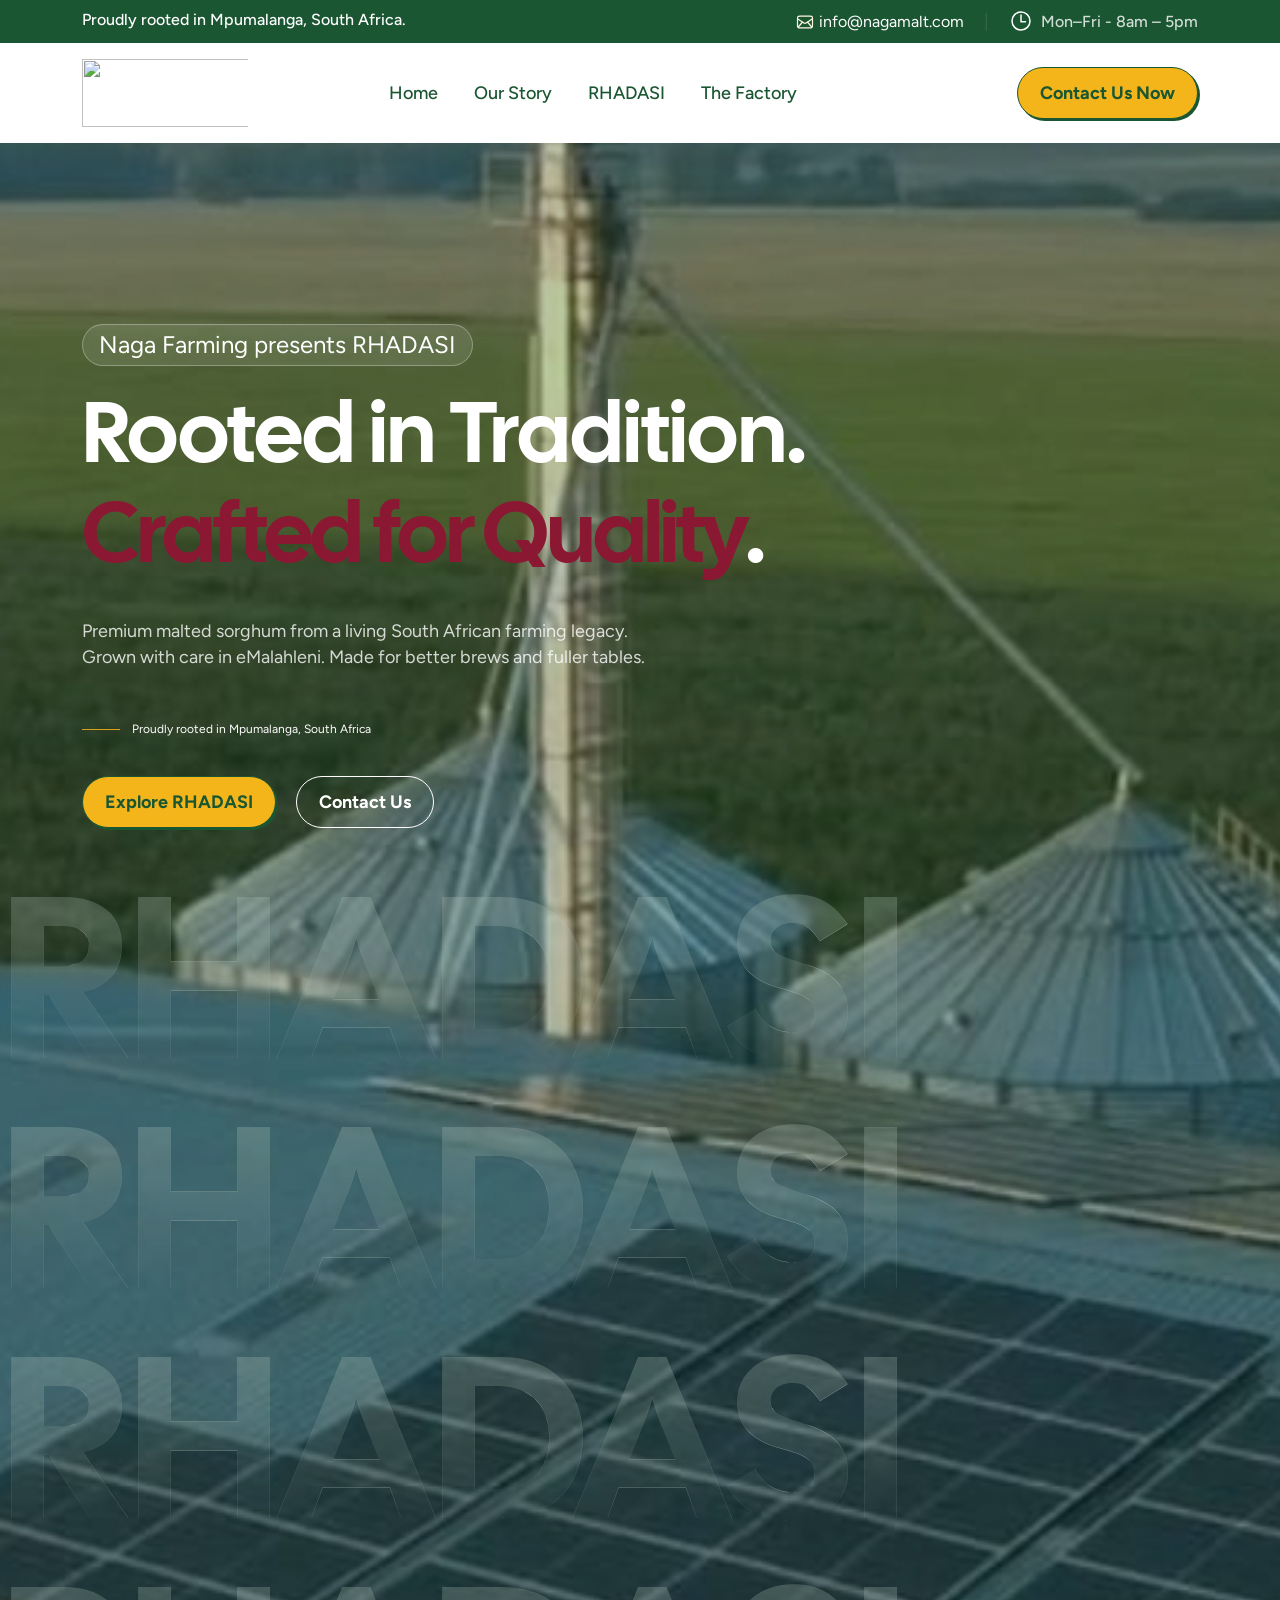
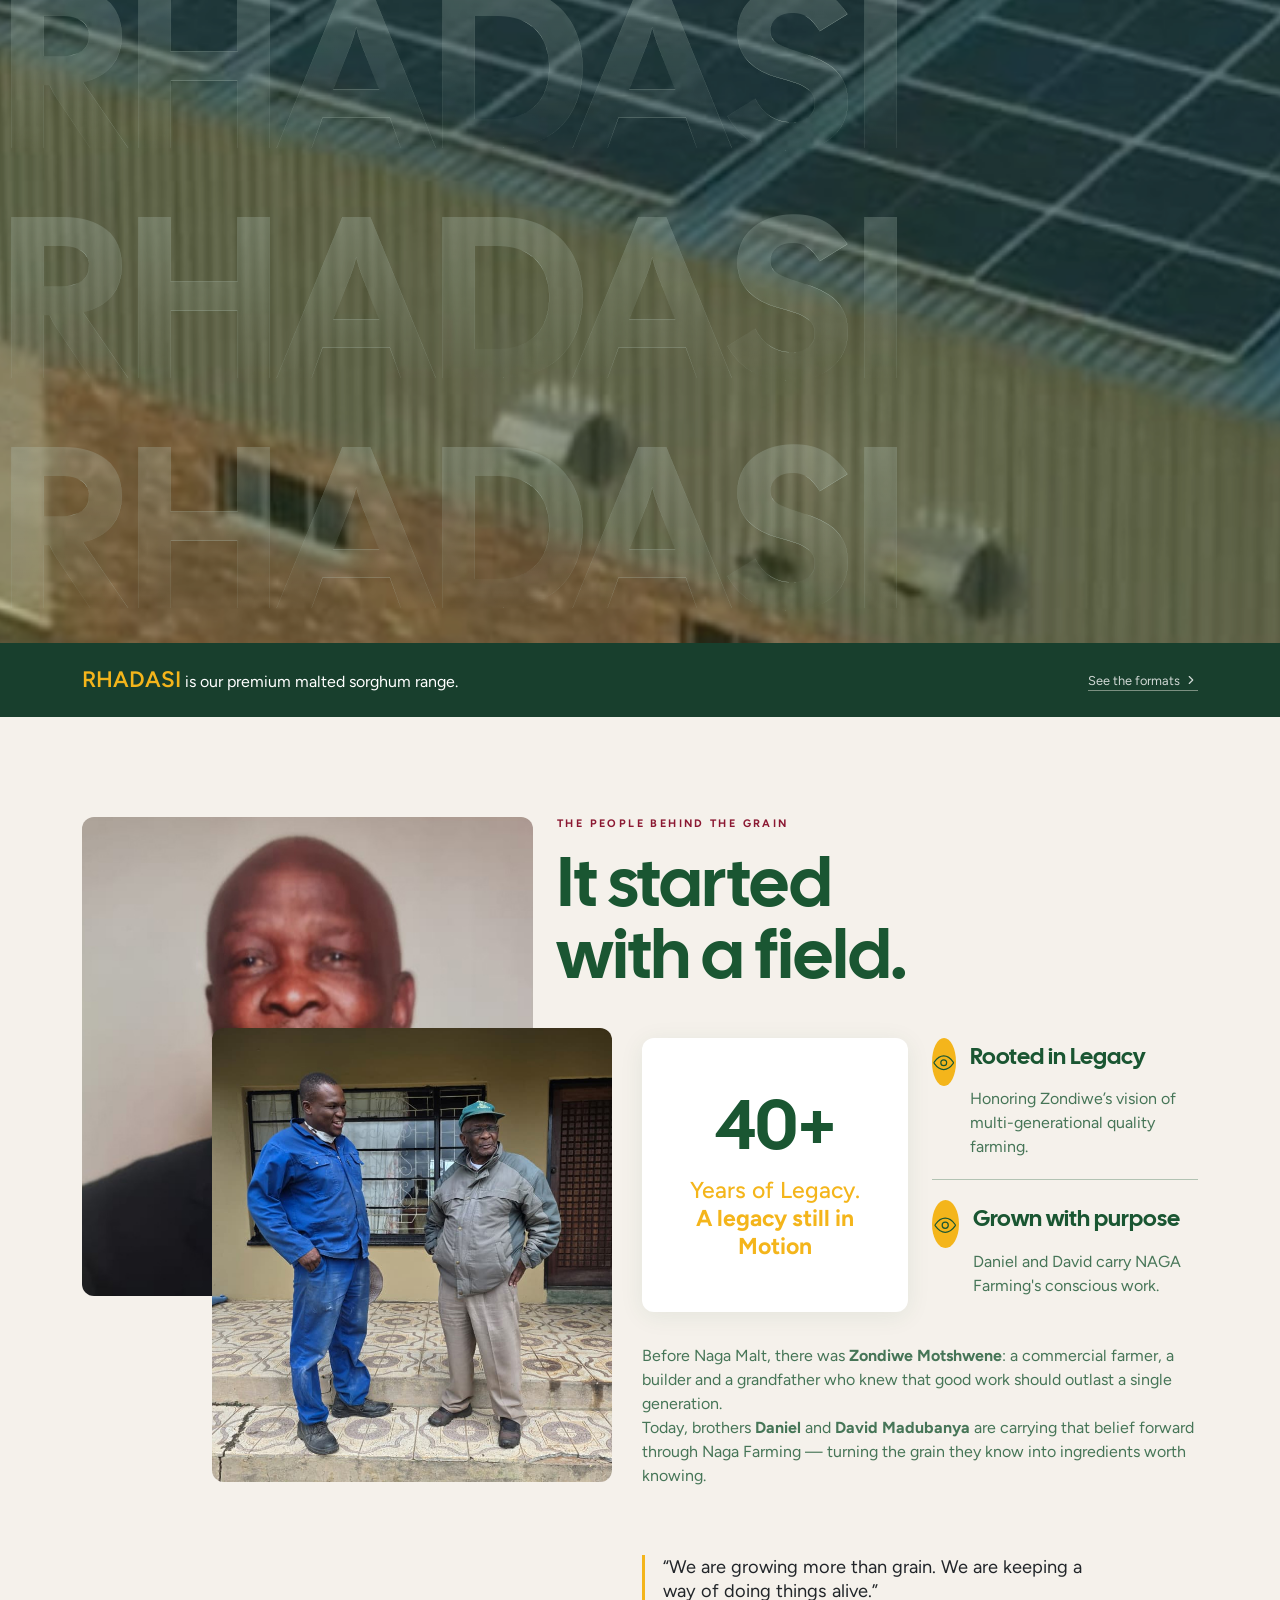
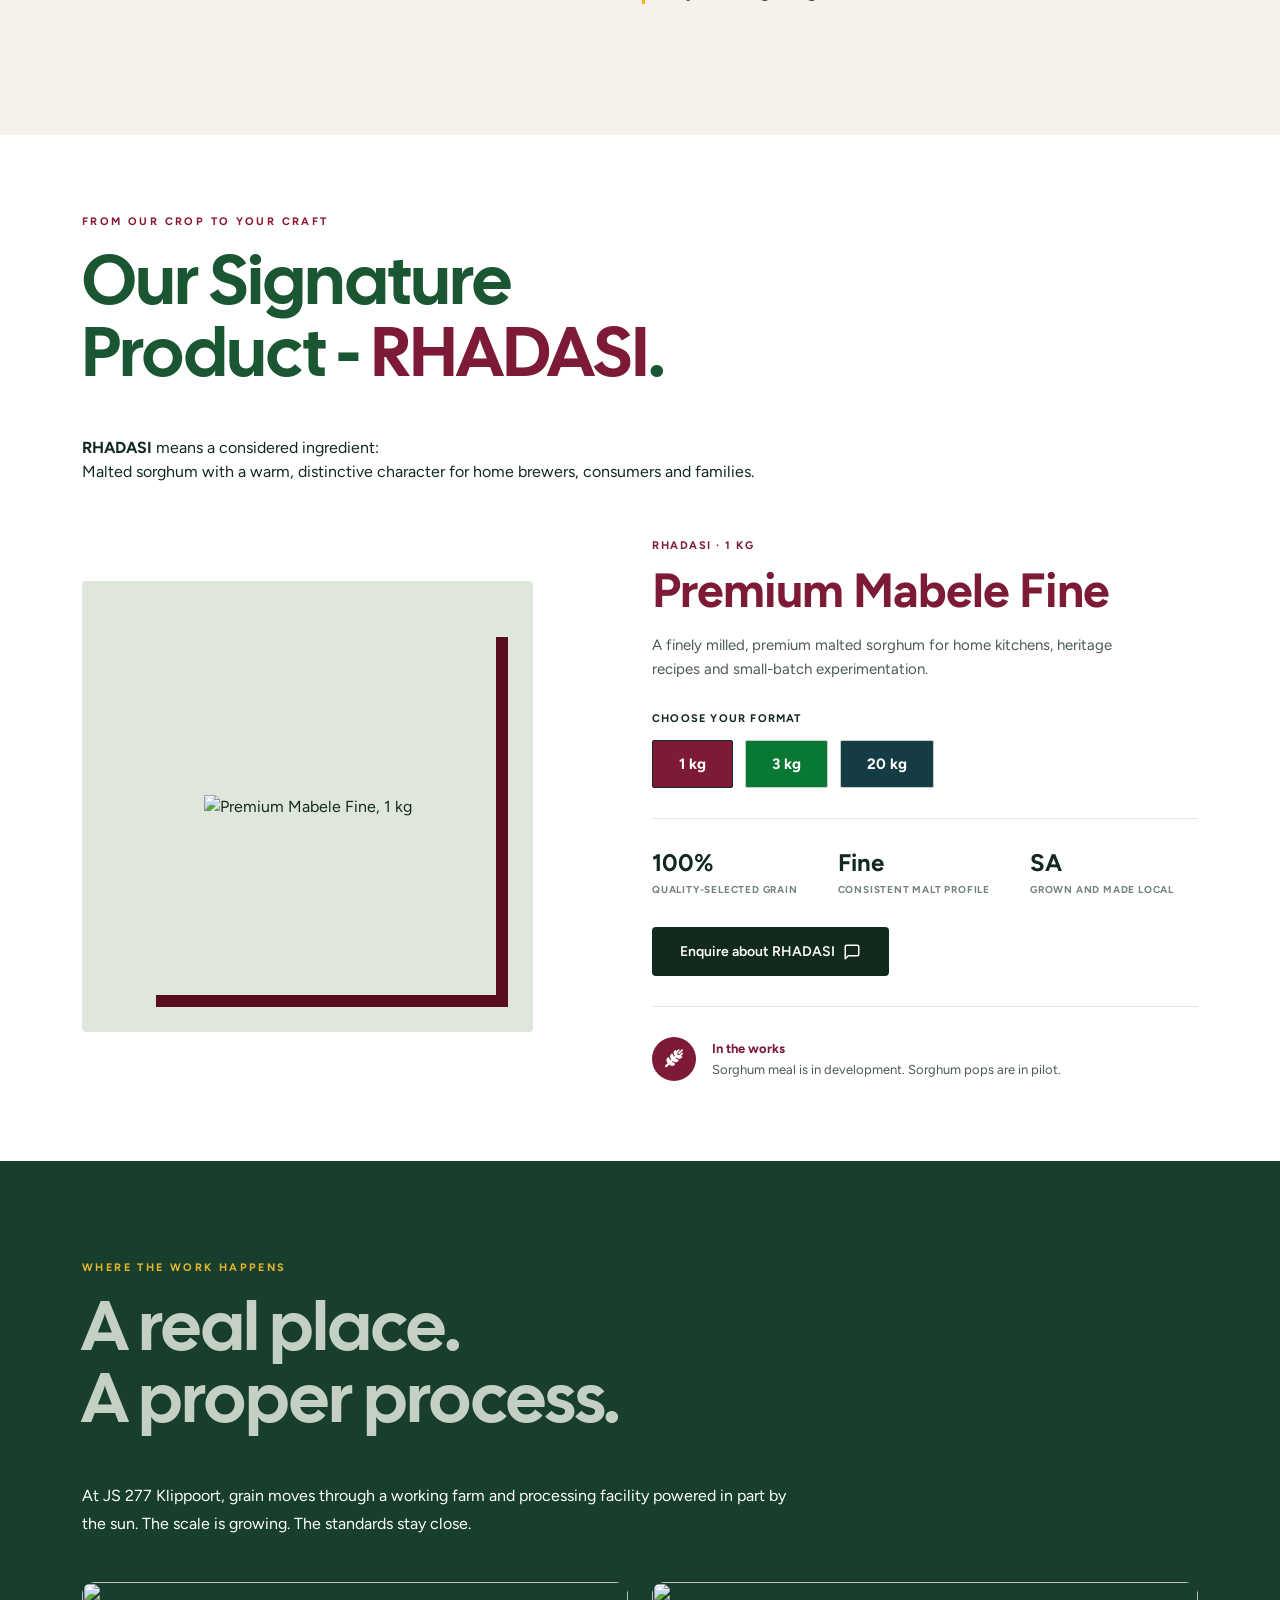
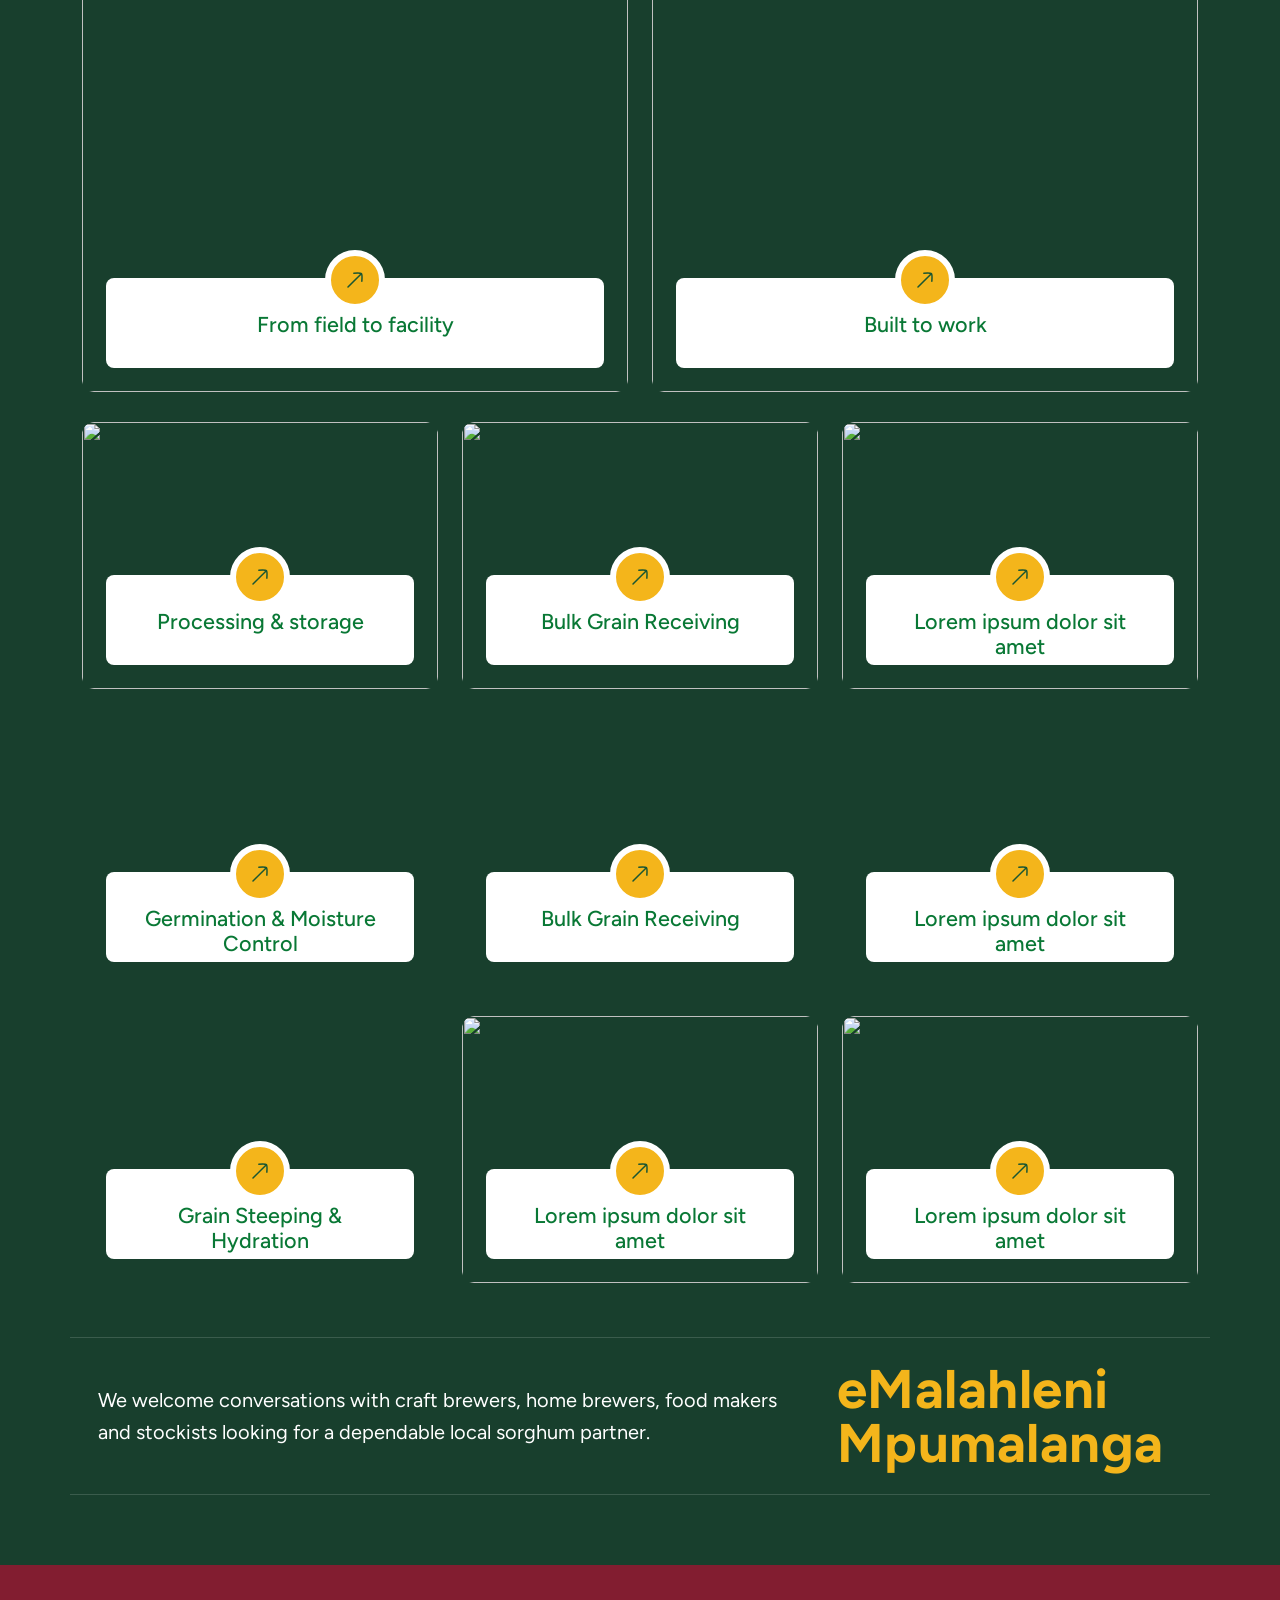
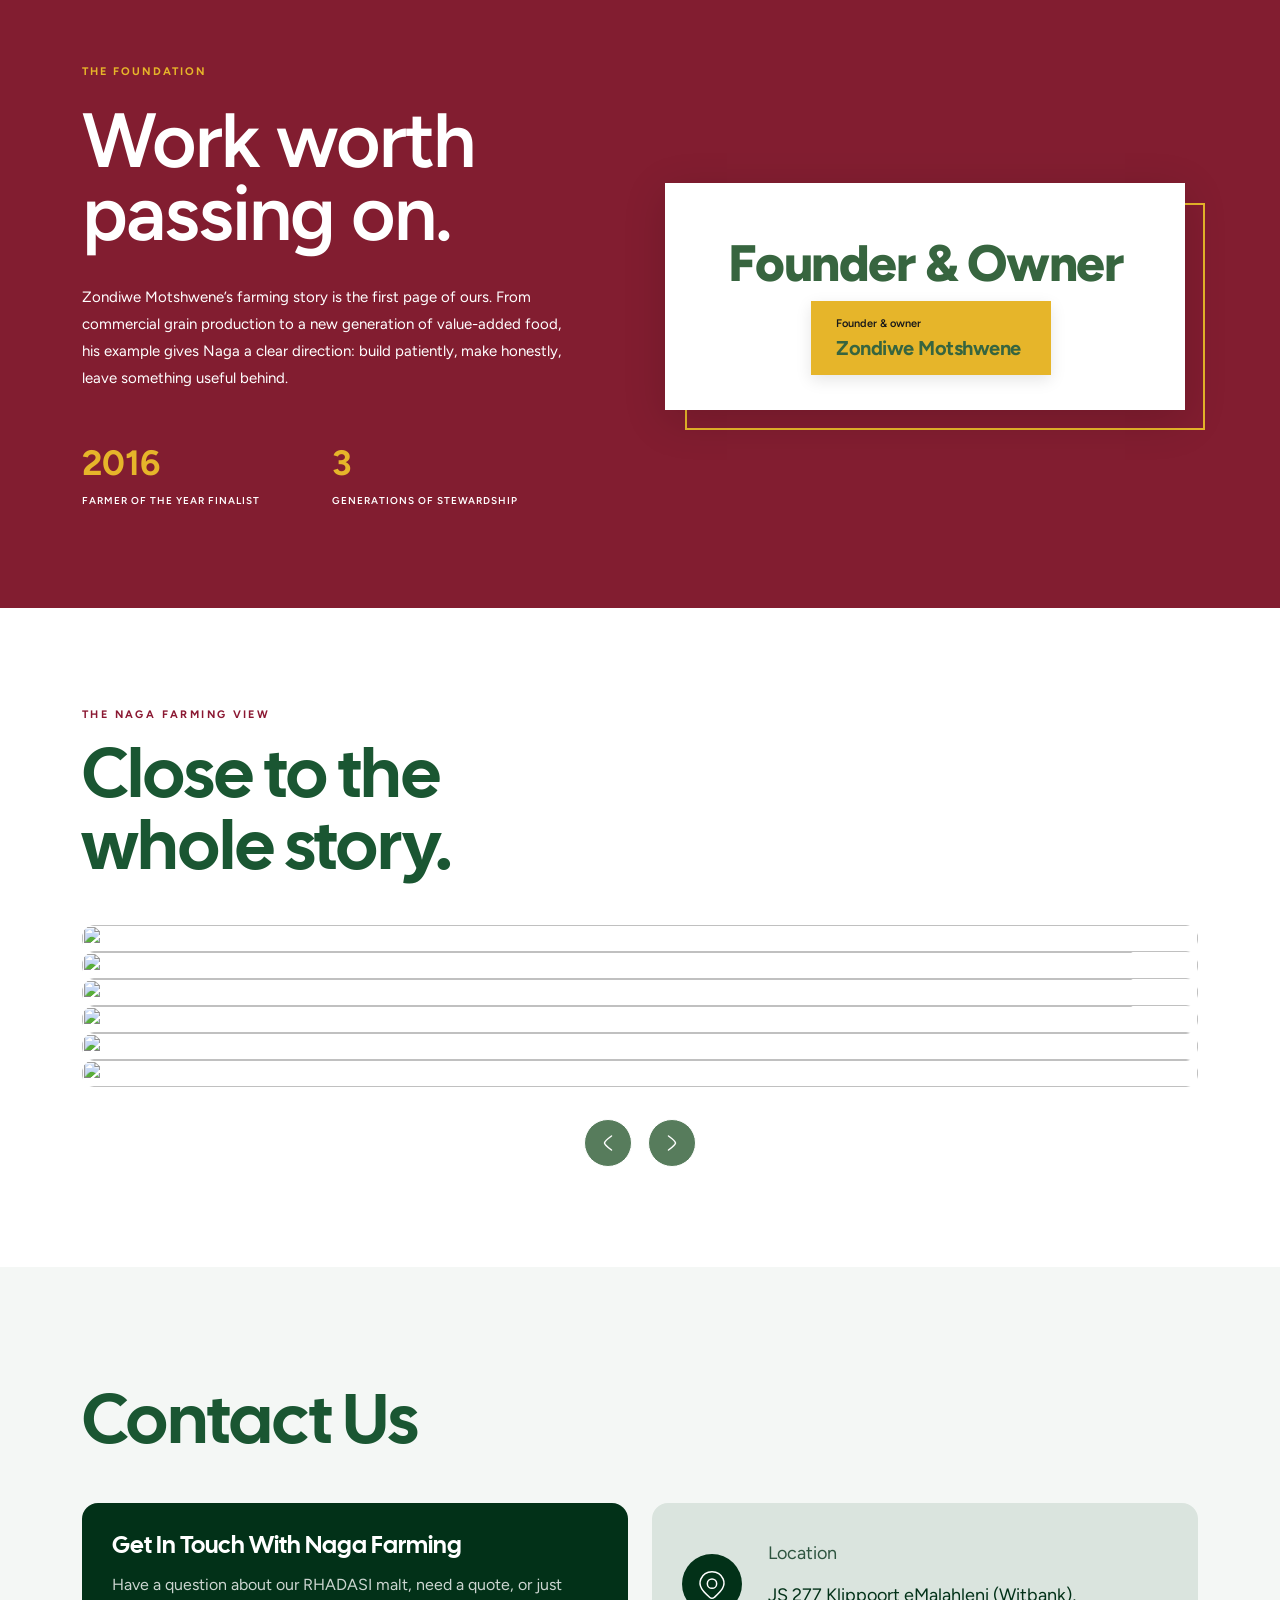
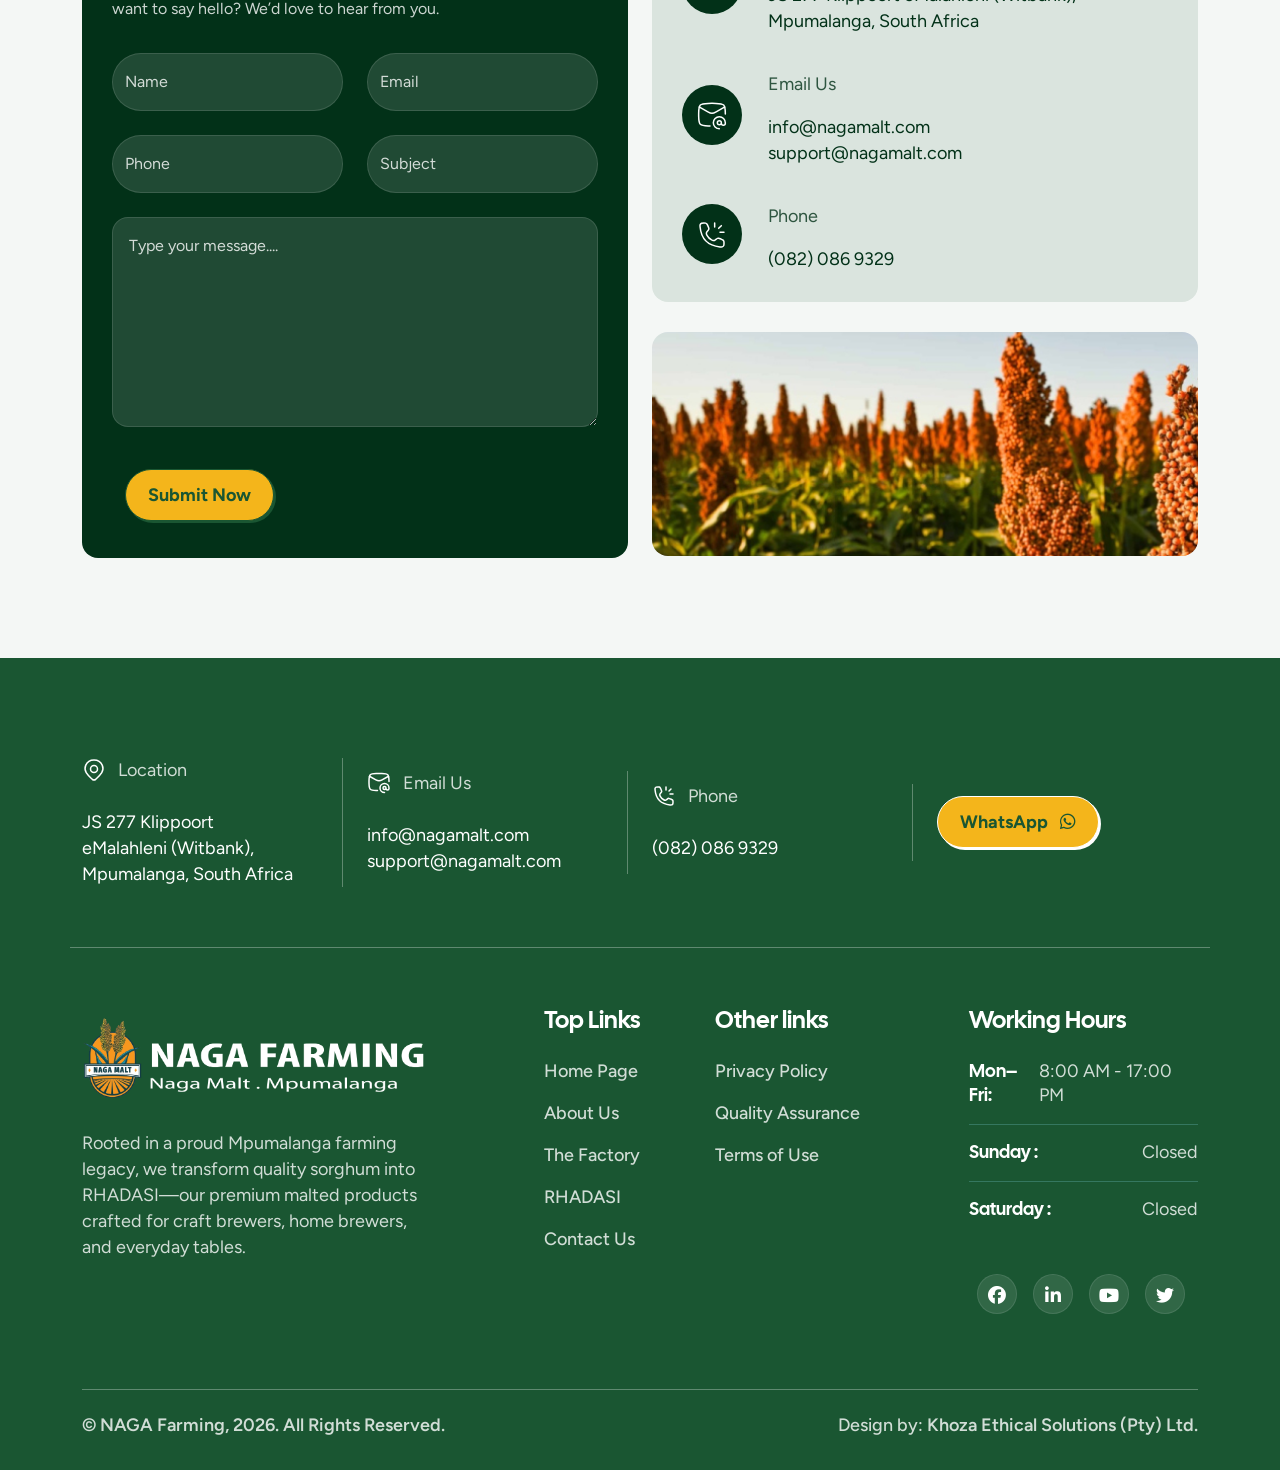
==== commit 4d665c4d: "Update index.html" ====
--- a/index.html
+++ b/index.html
@@ -69,13 +69,13 @@
 
 
   <!--===== PRELODER STARTS=======-->
-  <div class="preloader">
+  <!-- <div class="preloader">
     <div class="loading-container">
       <div class="loading"></div>
       <div id="loading-icon" class="text-black"><img src="assets/img/logo/preloader1.png" alt="">
       </div>
     </div>
-  </div>
+  </div> -->
   <!--===== PRELODER ENDS=======-->
 
   <!--===== PROGRESS STARTS=======-->
@@ -1393,4 +1393,4 @@
   </script>
 </body>
 
-</html>+</html>
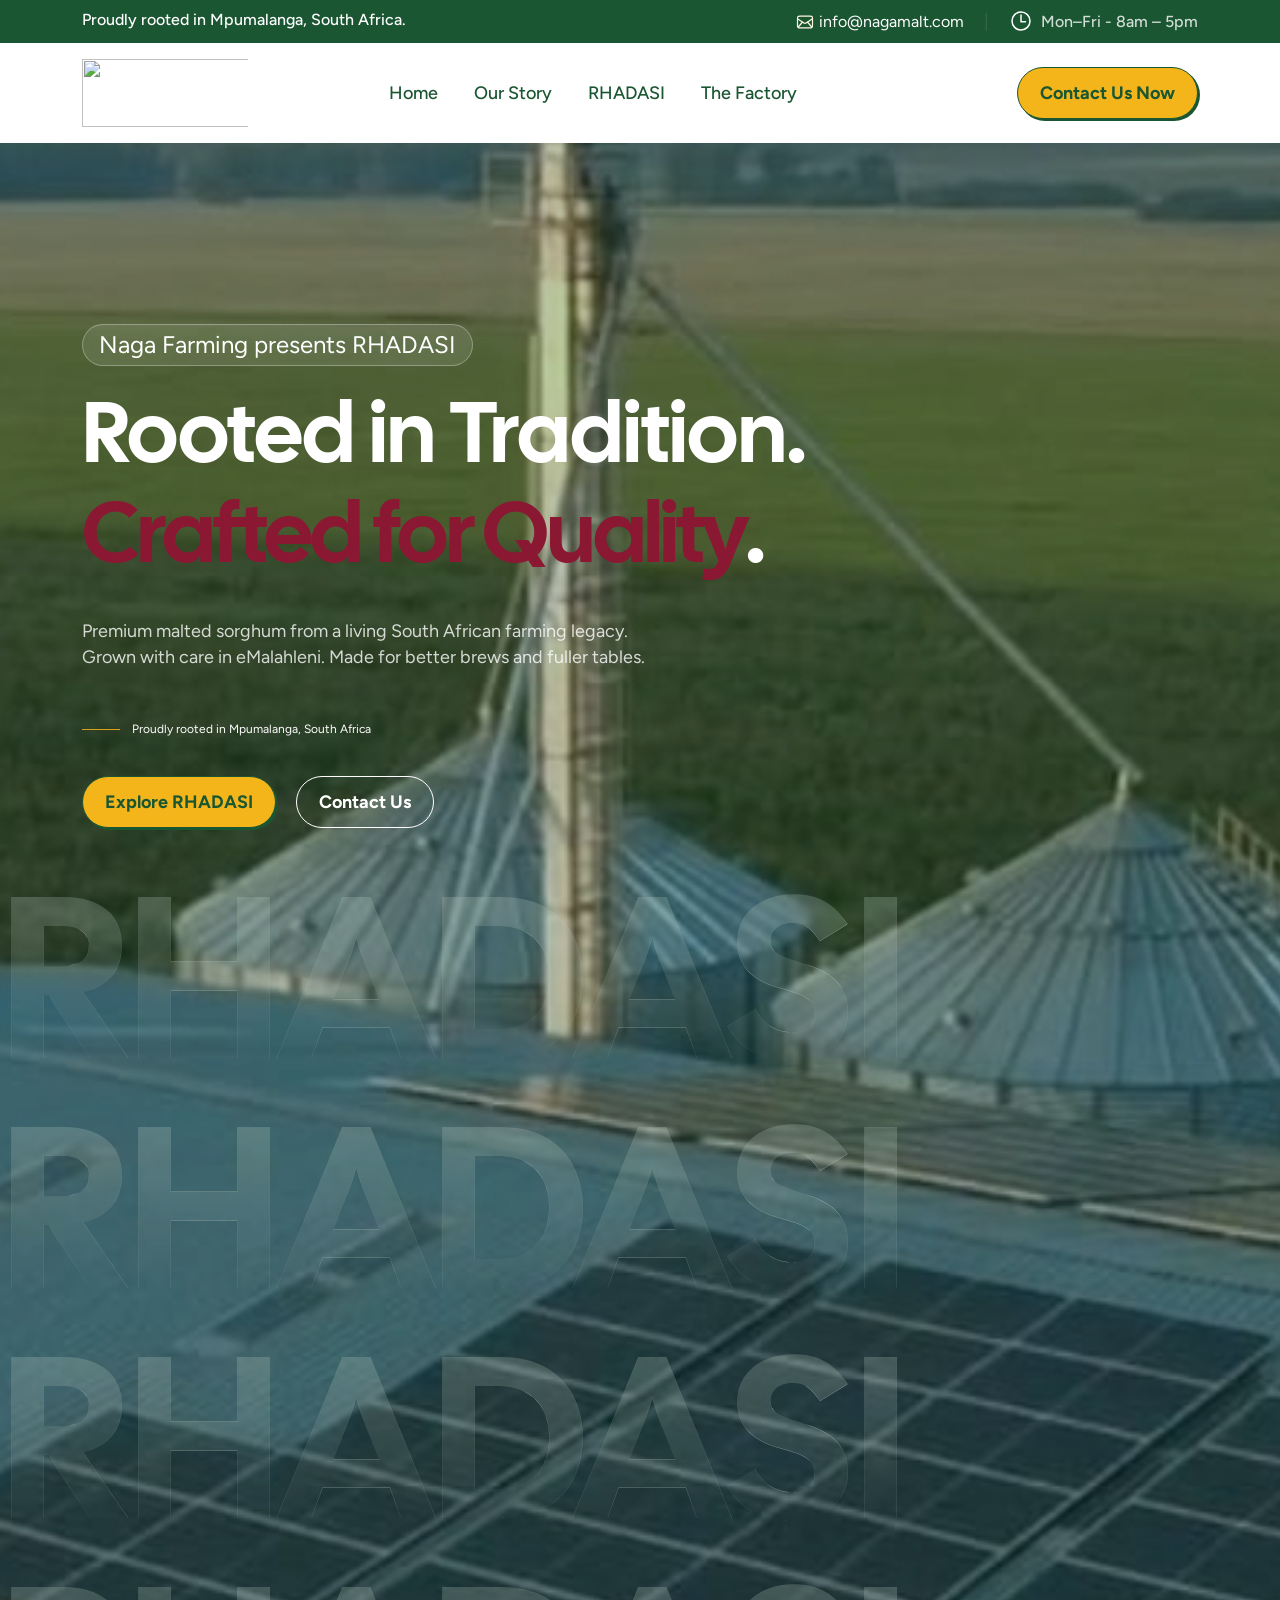
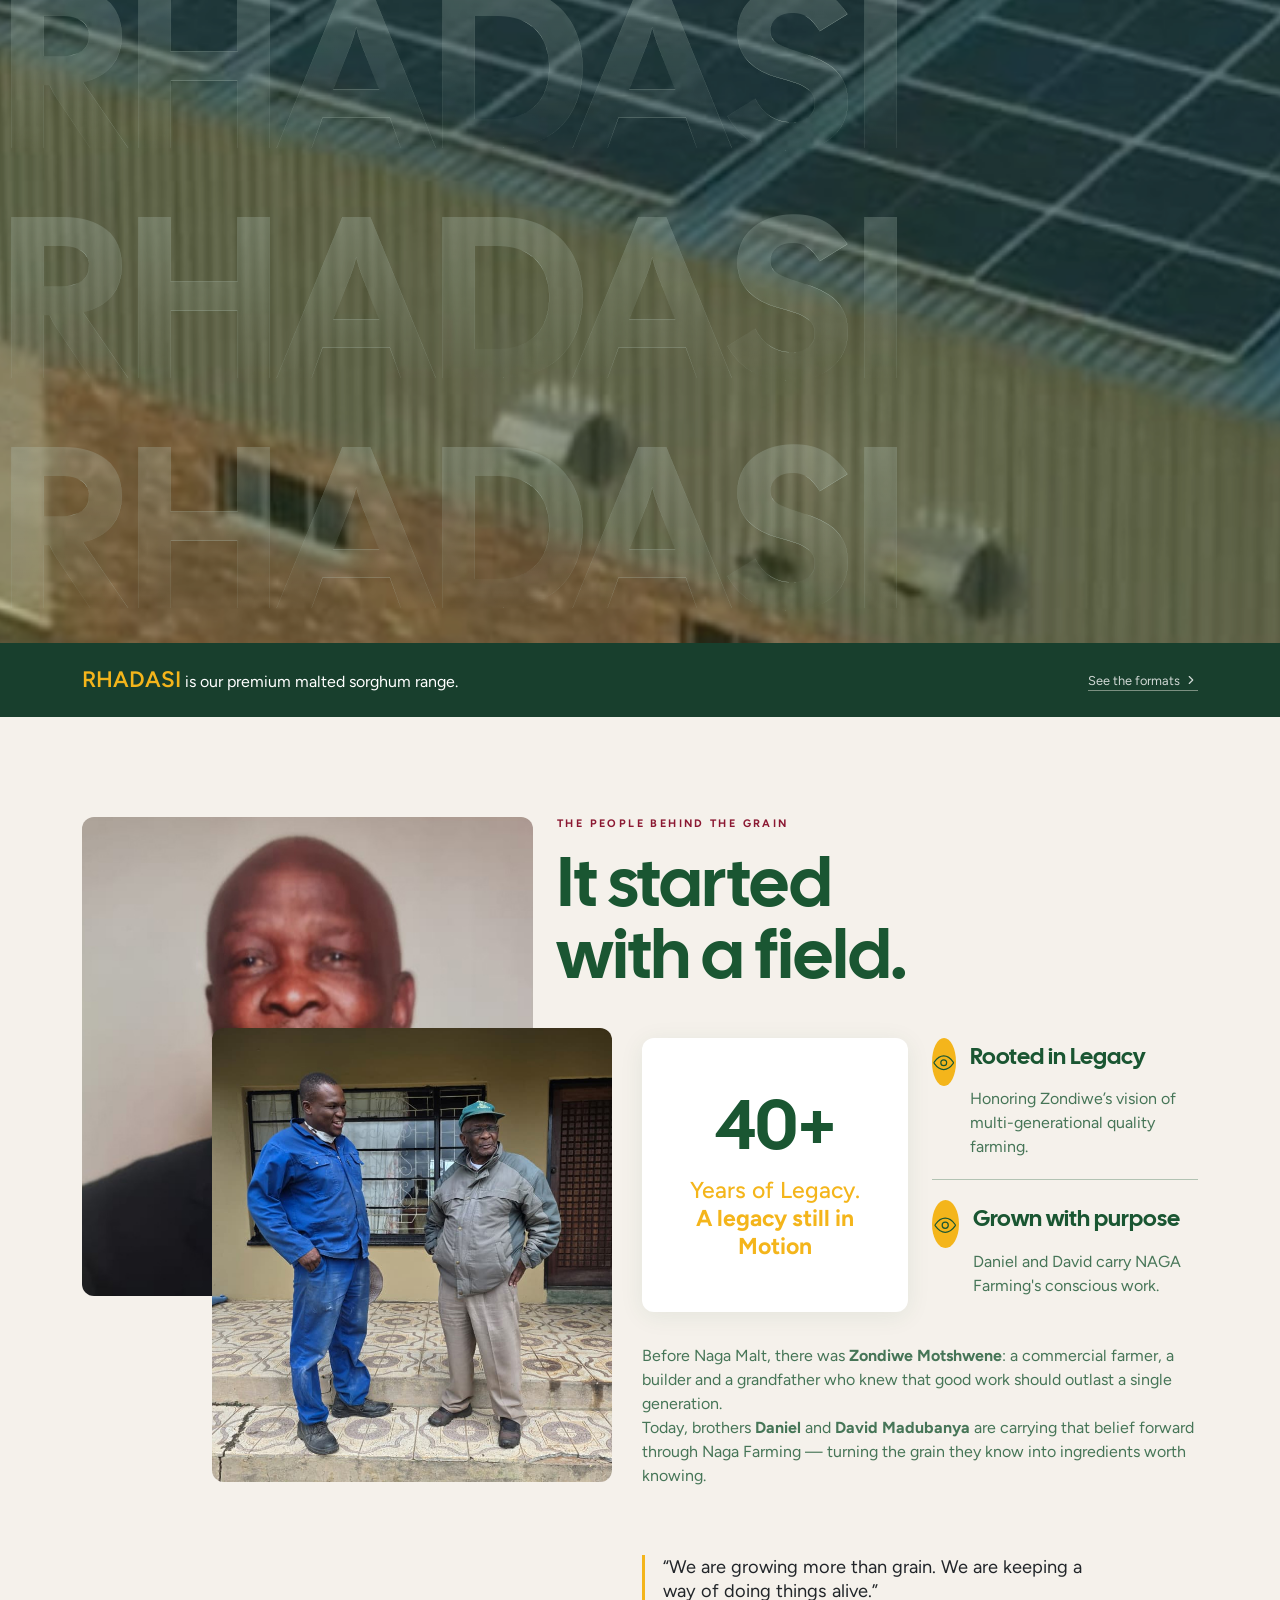
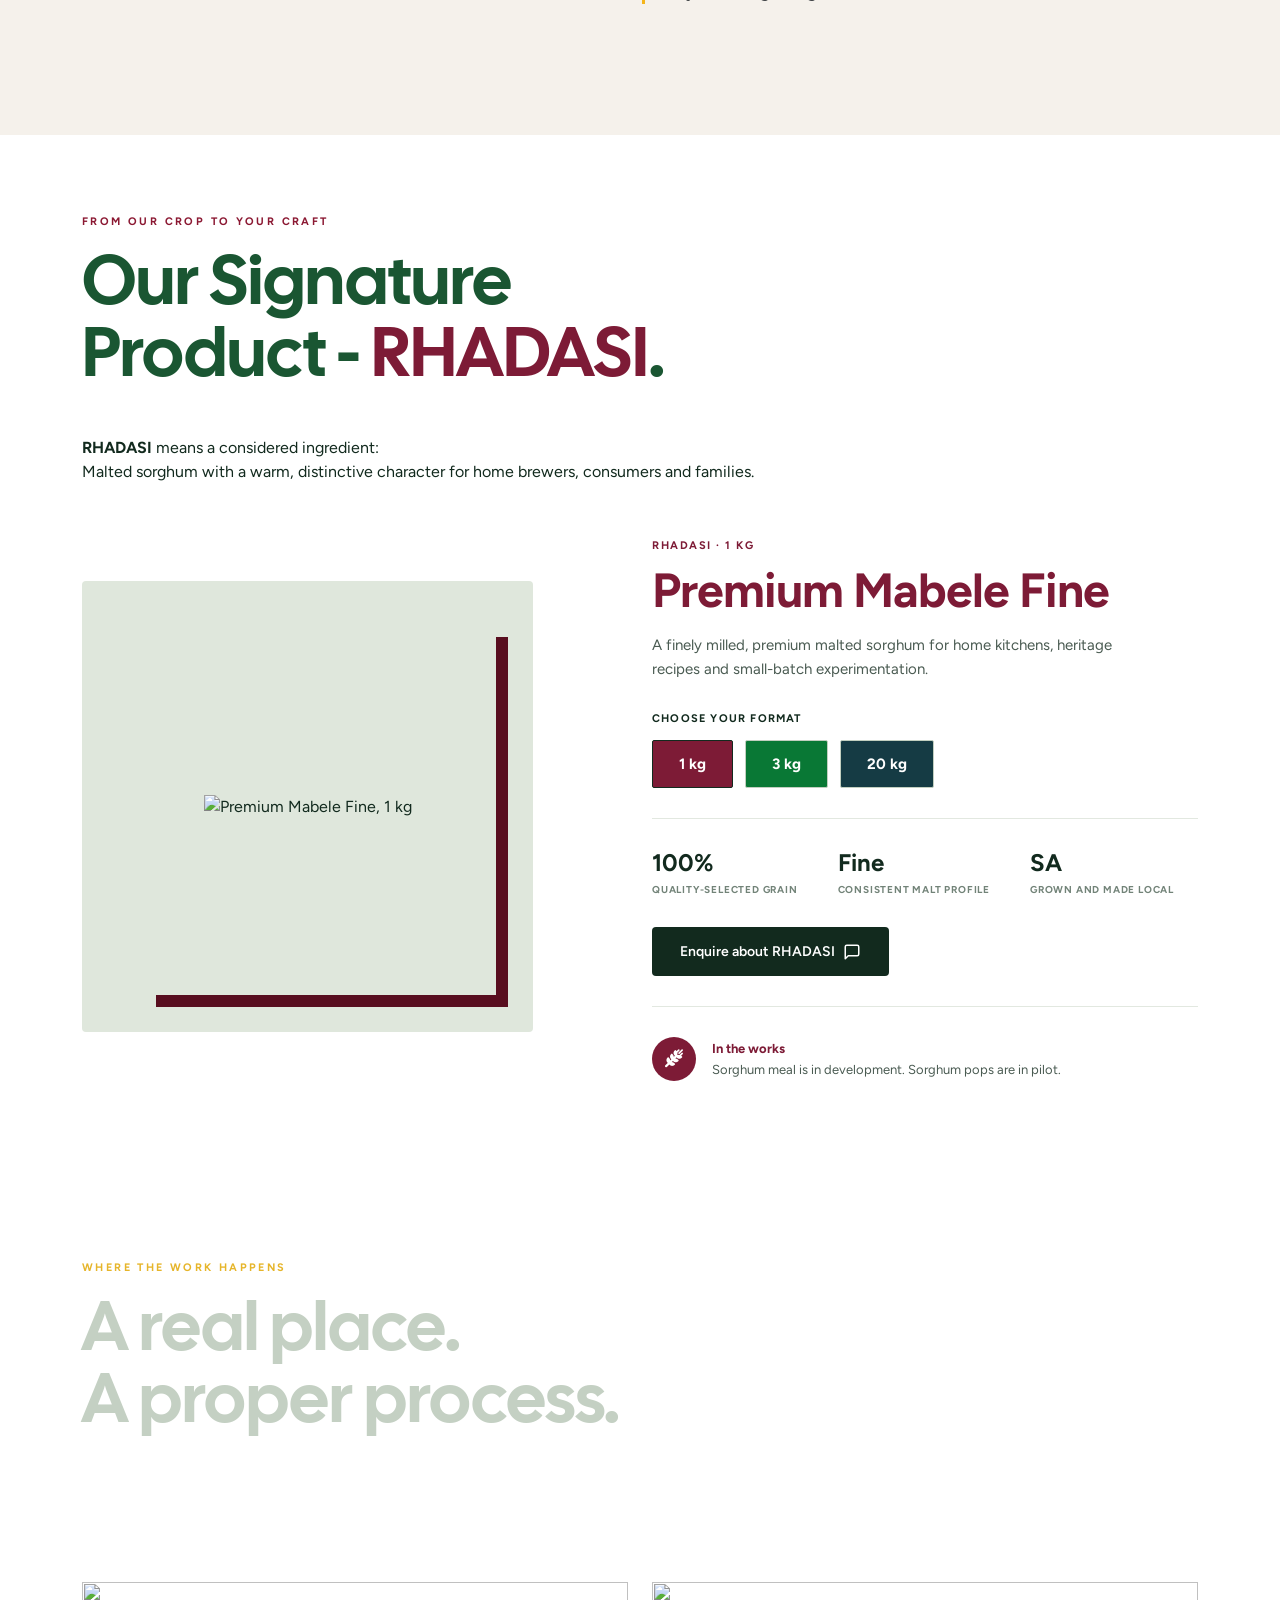
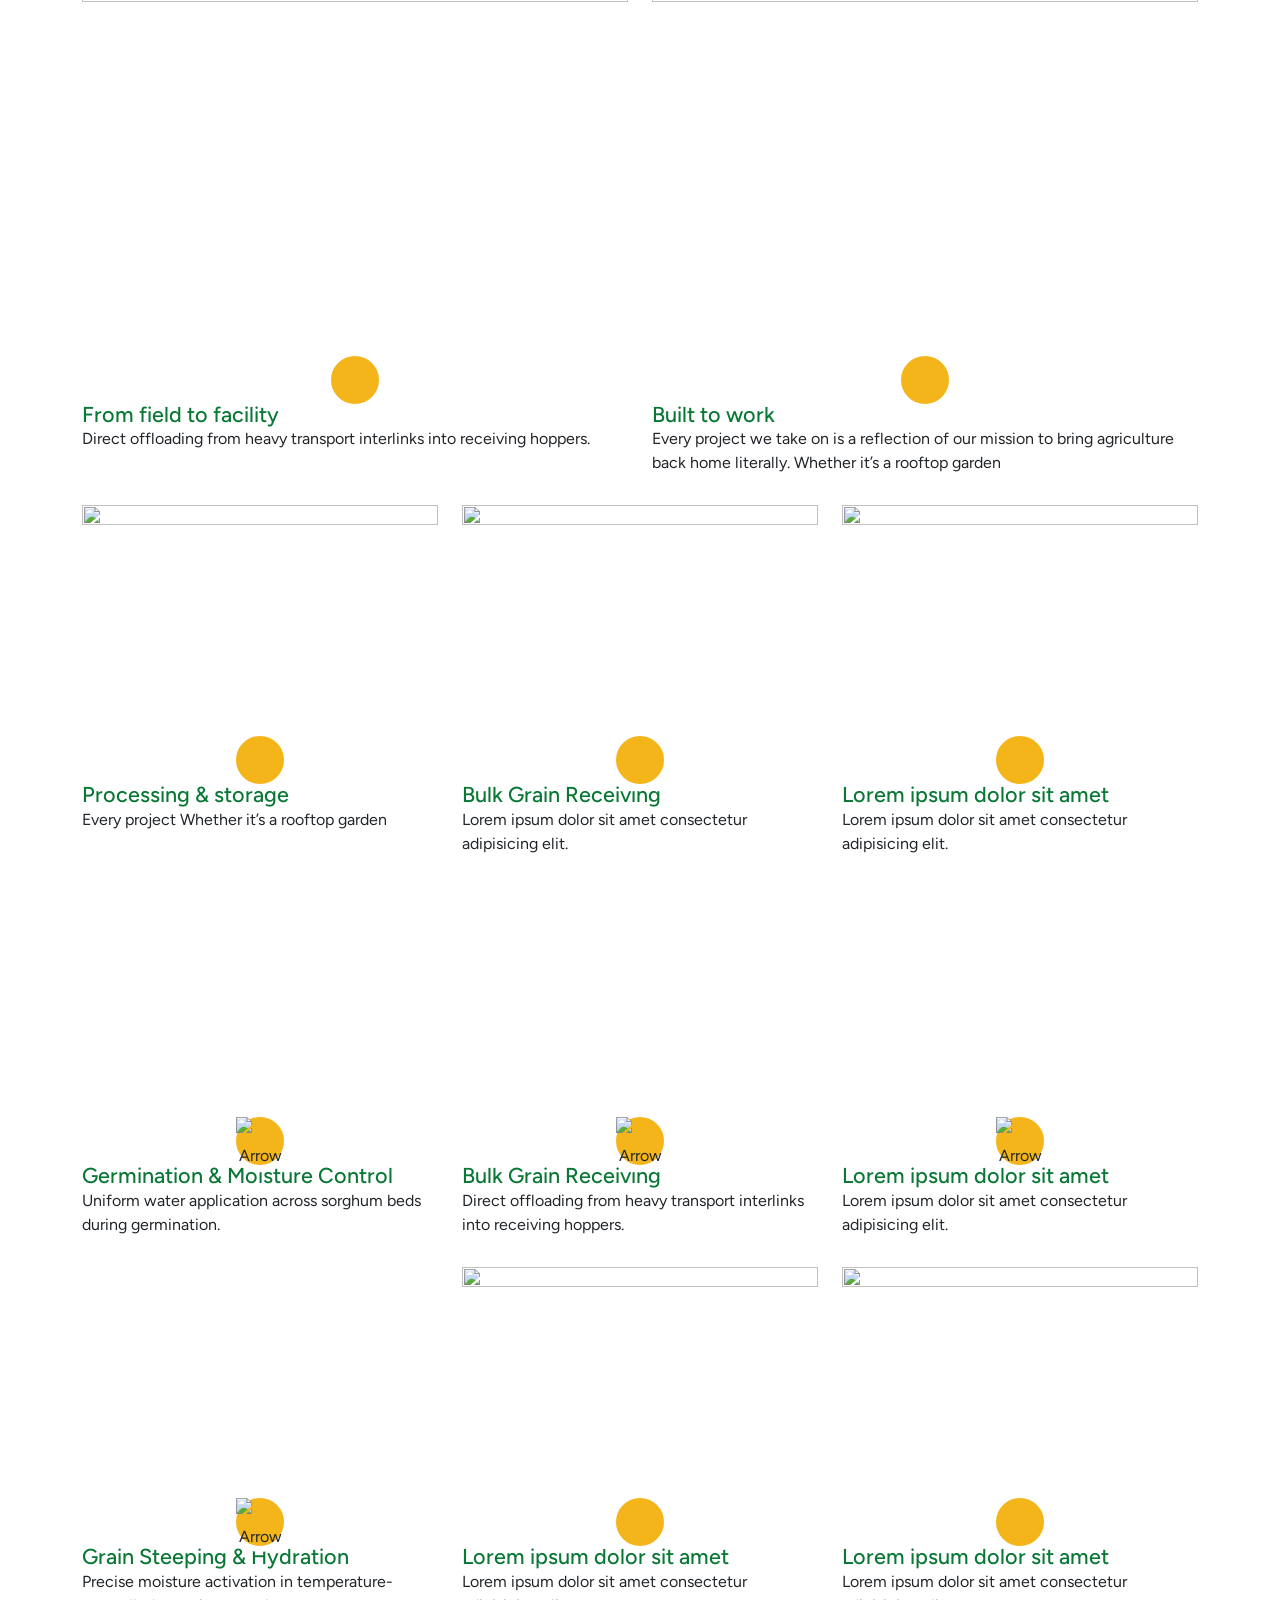
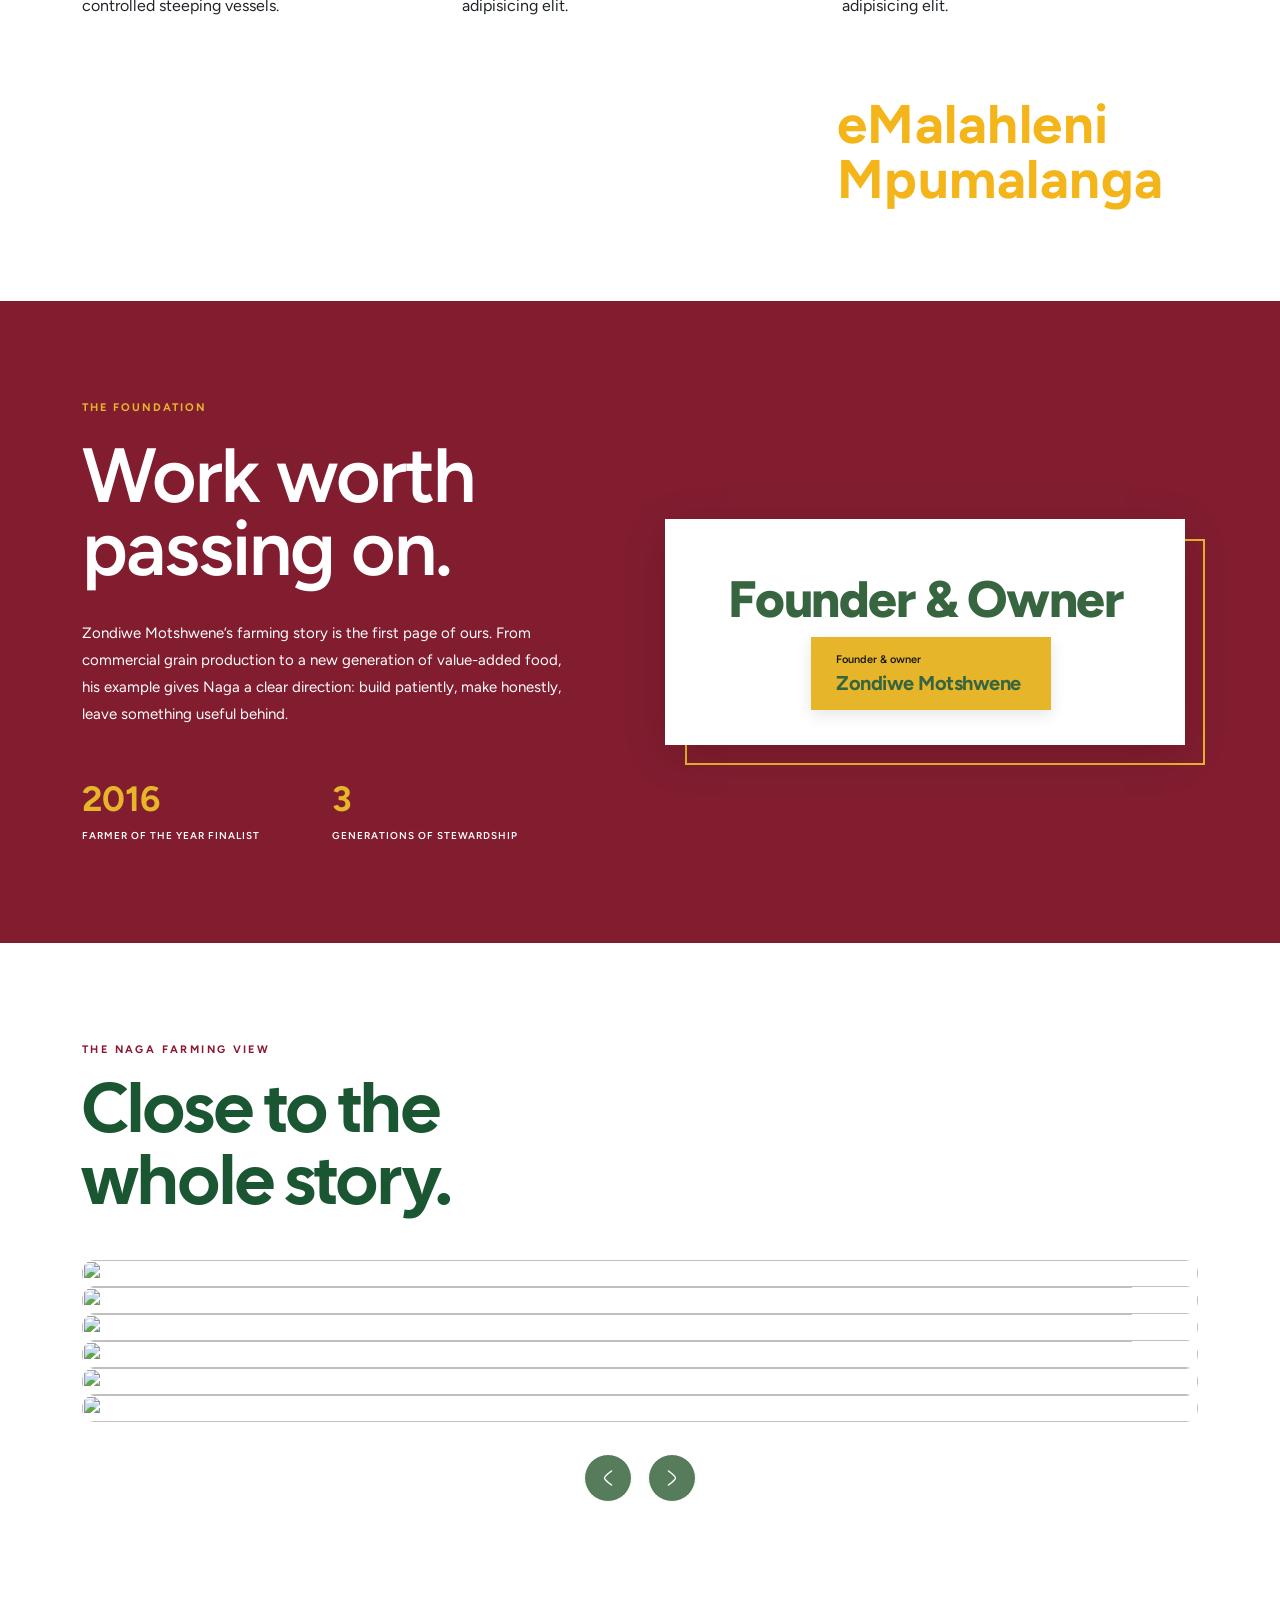
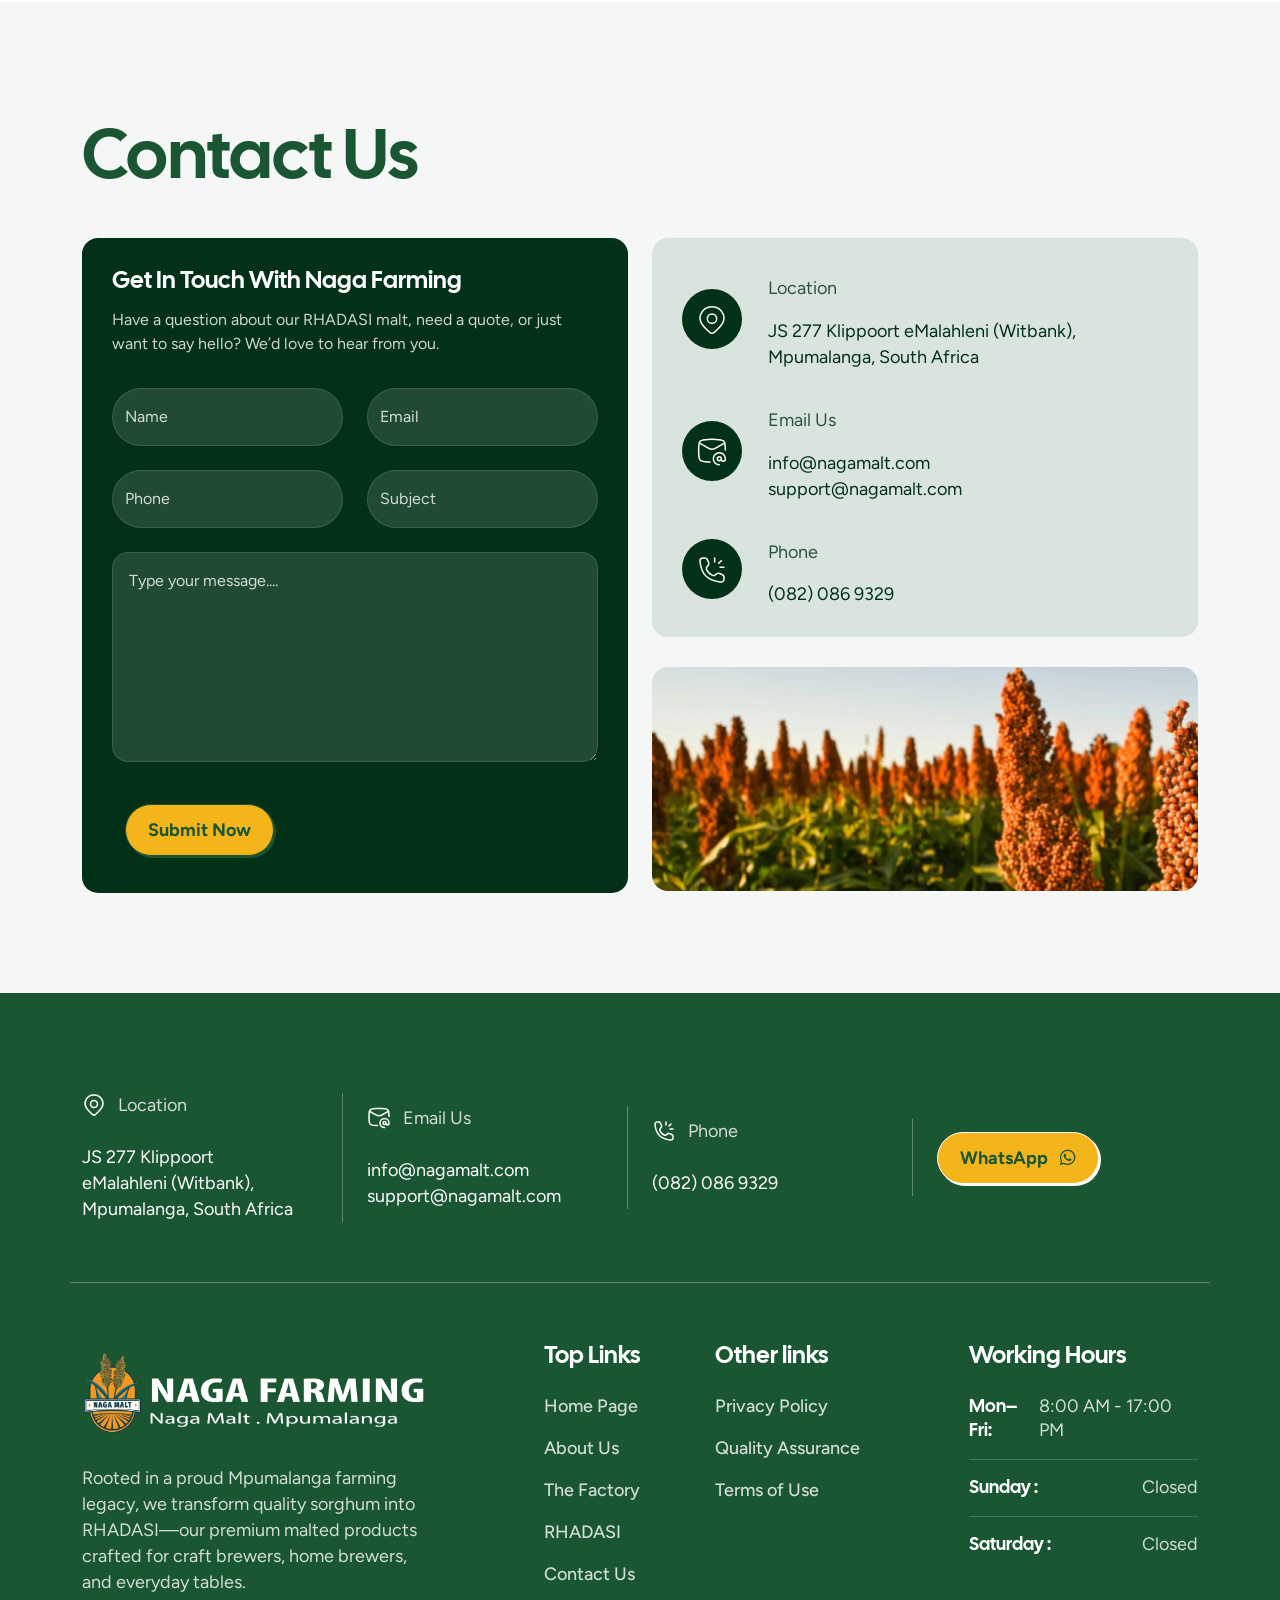
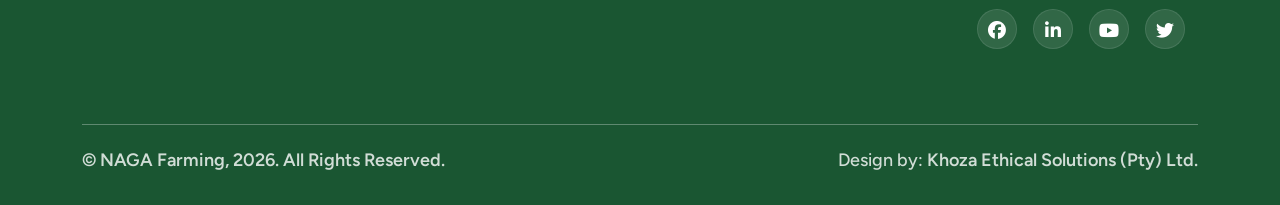
==== commit 4f05241e: "Add files via upload" ====
--- a/index.html
+++ b/index.html
@@ -59,7 +59,7 @@
     }
   
     /* Ensure hover effects still trigger if needed */
-    .project6-thumb:hover .project6-thumb-content {
+    .naga-farm-thumb:hover .naga-farm-thumb-content {
       pointer-events: auto;
     }
   </style>
@@ -505,7 +505,7 @@
 
 
 <!--===== Projects area start =======-->
-<div class="vl-project6-area sp2" id="factory">
+<div class="vl-naga-farm-area sp2" id="factory">
   <div class="container">
 
     <!-- Section Header -->
@@ -534,17 +534,17 @@
 
       <!-- 2-COLUMN ROW (Half Width) -->
       <div class="col-xl-6 col-lg-6 mb-30" data-aos="zoom-out" data-aos-duration="900">
-        <div class="project6-box">
-          <div class="project6-thumb image-anime">
+        <div class="naga-farm-box">
+          <div class="naga-farm-thumb image-anime">
             <a href="assets/img/projects/1.jpg"
               class="gallery-item d-block w-100 h-100 position-relative text-decoration-none"
               title="From field to facility" style="cursor: pointer;">
               <img class="imgs" src="assets/img/projects/1.jpg" alt=""
                 style="width: 100%; aspect-ratio: 4/3; object-fit: cover; display: block;">
-              <div class="project6-thumb-content">
+              <div class="naga-farm-thumb-content">
                 <div class="arrow_wrap">
                   <div class="content_arrow">
-                    <img src="assets/img/icon/project6-arrow-right.svg" alt="">
+                    <img src="assets/img/icon/naga-farm-arrow-right.svg" alt="">
                   </div>
                 </div>
                 <h3 class="title" style="color:#097835; font-weight: 500; font-size: 1.35rem;">From field to facility</h3>
@@ -556,17 +556,17 @@
       </div>
 
       <div class="col-xl-6 col-lg-6 mb-30" data-aos="zoom-out" data-aos-duration="1000">
-        <div class="project6-box">
-          <div class="project6-thumb image-anime">
+        <div class="naga-farm-box">
+          <div class="naga-farm-thumb image-anime">
             <a href="assets/img/projects/2.jpeg"
               class="gallery-item d-block w-100 h-100 position-relative text-decoration-none" title="Built to work"
               style="cursor: pointer;">
               <img class="imgs" src="assets/img/projects/2.jpeg" alt=""
                 style="width: 100%; aspect-ratio: 4/3; object-fit: cover; display: block;">
-              <div class="project6-thumb-content">
+              <div class="naga-farm-thumb-content">
                 <div class="arrow_wrap">
                   <div class="content_arrow">
-                    <img src="assets/img/icon/project6-arrow-right.svg" alt="">
+                    <img src="assets/img/icon/naga-farm-arrow-right.svg" alt="">
                   </div>
                 </div>
                 <h3 class="title" style="color:#097835; font-weight: 500; font-size: 1.35rem;">Built to work</h3>
@@ -580,17 +580,17 @@
 
       <!-- 3-COLUMN ROWS (One-Third Width) -->
       <div class="col-xl-4 col-lg-6 mb-30" data-aos="zoom-in" data-aos-duration="1000">
-        <div class="project6-box">
-          <div class="project6-thumb image-anime">
+        <div class="naga-farm-box">
+          <div class="naga-farm-thumb image-anime">
             <a href="assets/img/projects/3.jpg"
               class="gallery-item d-block w-100 h-100 position-relative text-decoration-none"
               title="Processing & storage" style="cursor: pointer;">
               <img class="imgs" src="assets/img/projects/3.jpg" alt=""
                 style="width: 100%; aspect-ratio: 4/3; object-fit: cover; display: block;">
-              <div class="project6-thumb-content">
+              <div class="naga-farm-thumb-content">
                 <div class="arrow_wrap">
                   <div class="content_arrow">
-                    <img src="assets/img/icon/project6-arrow-right.svg" alt="">
+                    <img src="assets/img/icon/naga-farm-arrow-right.svg" alt="">
                   </div>
                 </div>
                 <h3 class="title" style="color:#097835; font-weight: 500; font-size: 1.35rem;">Processing & storage</h3>
@@ -602,17 +602,17 @@
       </div>
 
       <div class="col-xl-4 col-lg-6 mb-30" data-aos="zoom-out" data-aos-duration="900">
-        <div class="project6-box">
-          <div class="project6-thumb image-anime">
+        <div class="naga-farm-box">
+          <div class="naga-farm-thumb image-anime">
             <a href="assets/img/projects/4.jpg"
               class="gallery-item d-block w-100 h-100 position-relative text-decoration-none"
               title="Bulk Grain Receiving" style="cursor: pointer;">
               <img class="imgs" src="assets/img/projects/4.jpg" alt=""
                 style="width: 100%; aspect-ratio: 4/3; object-fit: cover; display: block;">
-              <div class="project6-thumb-content">
+              <div class="naga-farm-thumb-content">
                 <div class="arrow_wrap">
                   <div class="content_arrow">
-                    <img src="assets/img/icon/project6-arrow-right.svg" alt="">
+                    <img src="assets/img/icon/naga-farm-arrow-right.svg" alt="">
                   </div>
                 </div>
                 <h3 class="title" style="color:#097835; font-weight: 500; font-size: 1.35rem;">Bulk Grain Receiving</h3>
@@ -624,17 +624,17 @@
       </div>
 
       <div class="col-xl-4 col-lg-6 mb-30" data-aos="zoom-in" data-aos-duration="1000">
-        <div class="project6-box">
-          <div class="project6-thumb image-anime">
+        <div class="naga-farm-box">
+          <div class="naga-farm-thumb image-anime">
             <a href="assets/img/projects/6.jpg"
               class="gallery-item d-block w-100 h-100 position-relative text-decoration-none"
               title="Facility Operations" style="cursor: pointer;">
               <img class="imgs" src="assets/img/projects/6.jpg" alt=""
                 style="width: 100%; aspect-ratio: 4/3; object-fit: cover; display: block;">
-              <div class="project6-thumb-content">
+              <div class="naga-farm-thumb-content">
                 <div class="arrow_wrap">
                   <div class="content_arrow">
-                    <img src="assets/img/icon/project6-arrow-right.svg" alt="">
+                    <img src="assets/img/icon/naga-farm-arrow-right.svg" alt="">
                   </div>
                 </div>
                 <h3 class="title" style="color:#097835; font-weight: 500; font-size: 1.35rem;">Lorem ipsum dolor sit amet</h3>
@@ -647,8 +647,8 @@
 
       <!-- Video 1 -->
       <div class="col-xl-4 col-lg-6 mb-30" data-aos="zoom-out" data-aos-duration="900">
-        <div class="project6-box">
-          <div class="project6-thumb overflow-hidden position-relative">
+        <div class="naga-farm-box">
+          <div class="naga-farm-thumb overflow-hidden position-relative">
             <a href="assets/videos/2.mp4"
               class="gallery-item mfp-iframe d-block w-100 h-100 position-relative text-decoration-none"
               title="Germination & Moisture Control" style="cursor: pointer;">
@@ -657,10 +657,10 @@
                 <source src="assets/videos/2.mp4" type="video/mp4">
                 Your browser does not support the video tag.
               </video>
-              <div class="project6-thumb-content">
+              <div class="naga-farm-thumb-content">
                 <div class="arrow_wrap">
                   <div class="content_arrow">
-                    <img src="assets/img/icon/project6-arrow-right.svg" alt="Arrow">
+                    <img src="assets/img/icon/naga-farm-arrow-right.svg" alt="Arrow">
                   </div>
                 </div>
                 <h3 class="title" style="color:#097835; font-weight: 500; font-size: 1.35rem;">Germination & Moisture Control</h3>
@@ -673,8 +673,8 @@
 
       <!-- Video 2 -->
       <div class="col-xl-4 col-lg-6 mb-30" data-aos="zoom-out" data-aos-duration="900">
-        <div class="project6-box">
-          <div class="project6-thumb overflow-hidden position-relative">
+        <div class="naga-farm-box">
+          <div class="naga-farm-thumb overflow-hidden position-relative">
             <a href="assets/videos/3.mp4"
               class="gallery-item mfp-iframe d-block w-100 h-100 position-relative text-decoration-none"
               title="Bulk Grain Receiving Video" style="cursor: pointer;">
@@ -683,10 +683,10 @@
                 <source src="assets/videos/3.mp4" type="video/mp4">
                 Your browser does not support the video tag.
               </video>
-              <div class="project6-thumb-content">
+              <div class="naga-farm-thumb-content">
                 <div class="arrow_wrap">
                   <div class="content_arrow">
-                    <img src="assets/img/icon/project6-arrow-right.svg" alt="Arrow">
+                    <img src="assets/img/icon/naga-farm-arrow-right.svg" alt="Arrow">
                   </div>
                 </div>
                 <h3 class="title" style="color:#097835; font-weight: 500; font-size: 1.35rem;">Bulk Grain Receiving</h3>
@@ -699,8 +699,8 @@
 
       <!-- Video 3 -->
       <div class="col-xl-4 col-lg-6 mb-30" data-aos="zoom-out" data-aos-duration="900">
-        <div class="project6-box">
-          <div class="project6-thumb overflow-hidden position-relative">
+        <div class="naga-farm-box">
+          <div class="naga-farm-thumb overflow-hidden position-relative">
             <a href="assets/videos/4.mp4"
               class="gallery-item mfp-iframe d-block w-100 h-100 position-relative text-decoration-none"
               title="Grain Handling Process" style="cursor: pointer;">
@@ -709,10 +709,10 @@
                 <source src="assets/videos/4.mp4" type="video/mp4">
                 Your browser does not support the video tag.
               </video>
-              <div class="project6-thumb-content">
+              <div class="naga-farm-thumb-content">
                 <div class="arrow_wrap">
                   <div class="content_arrow">
-                    <img src="assets/img/icon/project6-arrow-right.svg" alt="Arrow">
+                    <img src="assets/img/icon/naga-farm-arrow-right.svg" alt="Arrow">
                   </div>
                 </div>
                 <h3 class="title" style="color:#097835; font-weight: 500; font-size: 1.35rem;">Lorem ipsum dolor sit amet</h3>
@@ -725,8 +725,8 @@
 
       <!-- Video 4 -->
       <div class="col-xl-4 col-lg-6 mb-30" data-aos="zoom-out" data-aos-duration="900">
-        <div class="project6-box">
-          <div class="project6-thumb overflow-hidden position-relative">
+        <div class="naga-farm-box">
+          <div class="naga-farm-thumb overflow-hidden position-relative">
             <a href="assets/videos/5.mp4"
               class="gallery-item mfp-iframe d-block w-100 h-100 position-relative text-decoration-none"
               title="Grain Steeping & Hydration" style="cursor: pointer;">
@@ -735,10 +735,10 @@
                 <source src="assets/videos/5.mp4" type="video/mp4">
                 Your browser does not support the video tag.
               </video>
-              <div class="project6-thumb-content">
+              <div class="naga-farm-thumb-content">
                 <div class="arrow_wrap">
                   <div class="content_arrow">
-                    <img src="assets/img/icon/project6-arrow-right.svg" alt="Arrow">
+                    <img src="assets/img/icon/naga-farm-arrow-right.svg" alt="Arrow">
                   </div>
                 </div>
                 <h3 class="title" style="color:#097835; font-weight: 500; font-size: 1.35rem;">Grain Steeping & Hydration</h3>
@@ -750,17 +750,17 @@
       </div>
 
       <div class="col-xl-4 col-lg-6 mb-30" data-aos="zoom-out" data-aos-duration="900">
-        <div class="project6-box">
-          <div class="project6-thumb image-anime">
+        <div class="naga-farm-box">
+          <div class="naga-farm-thumb image-anime">
             <a href="assets/img/projects/5.jpg"
               class="gallery-item d-block w-100 h-100 position-relative text-decoration-none" title="Quality Inspection"
               style="cursor: pointer;">
               <img class="imgs" src="assets/img/projects/5.jpg" alt=""
                 style="width: 100%; aspect-ratio: 4/3; object-fit: cover; display: block;">
-              <div class="project6-thumb-content">
+              <div class="naga-farm-thumb-content">
                 <div class="arrow_wrap">
                   <div class="content_arrow">
-                    <img src="assets/img/icon/project6-arrow-right.svg" alt="">
+                    <img src="assets/img/icon/naga-farm-arrow-right.svg" alt="">
                   </div>
                 </div>
                 <h3 class="title" style="color:#097835; font-weight: 500; font-size: 1.35rem;">Lorem ipsum dolor sit amet</h3>
@@ -772,17 +772,17 @@
       </div>
 
       <div class="col-xl-4 col-lg-6 mb-30" data-aos="zoom-in" data-aos-duration="1000">
-        <div class="project6-box">
-          <div class="project6-thumb image-anime">
+        <div class="naga-farm-box">
+          <div class="naga-farm-thumb image-anime">
             <a href="assets/img/projects/7.jpg"
               class="gallery-item d-block w-100 h-100 position-relative text-decoration-none" title="Final Packaging"
               style="cursor: pointer;">
               <img class="imgs" src="assets/img/projects/7.jpg" alt=""
                 style="width: 100%; aspect-ratio: 4/3; object-fit: cover; display: block;">
-              <div class="project6-thumb-content">
+              <div class="naga-farm-thumb-content">
                 <div class="arrow_wrap">
                   <div class="content_arrow">
-                    <img src="assets/img/icon/project6-arrow-right.svg" alt="">
+                    <img src="assets/img/icon/naga-farm-arrow-right.svg" alt="">
                   </div>
                 </div>
                 <h3 class="title" style="color:#097835; font-weight: 500; font-size: 1.35rem;">Lorem ipsum dolor sit amet</h3>
@@ -1393,4 +1393,4 @@
   </script>
 </body>
 
-</html>
+</html>
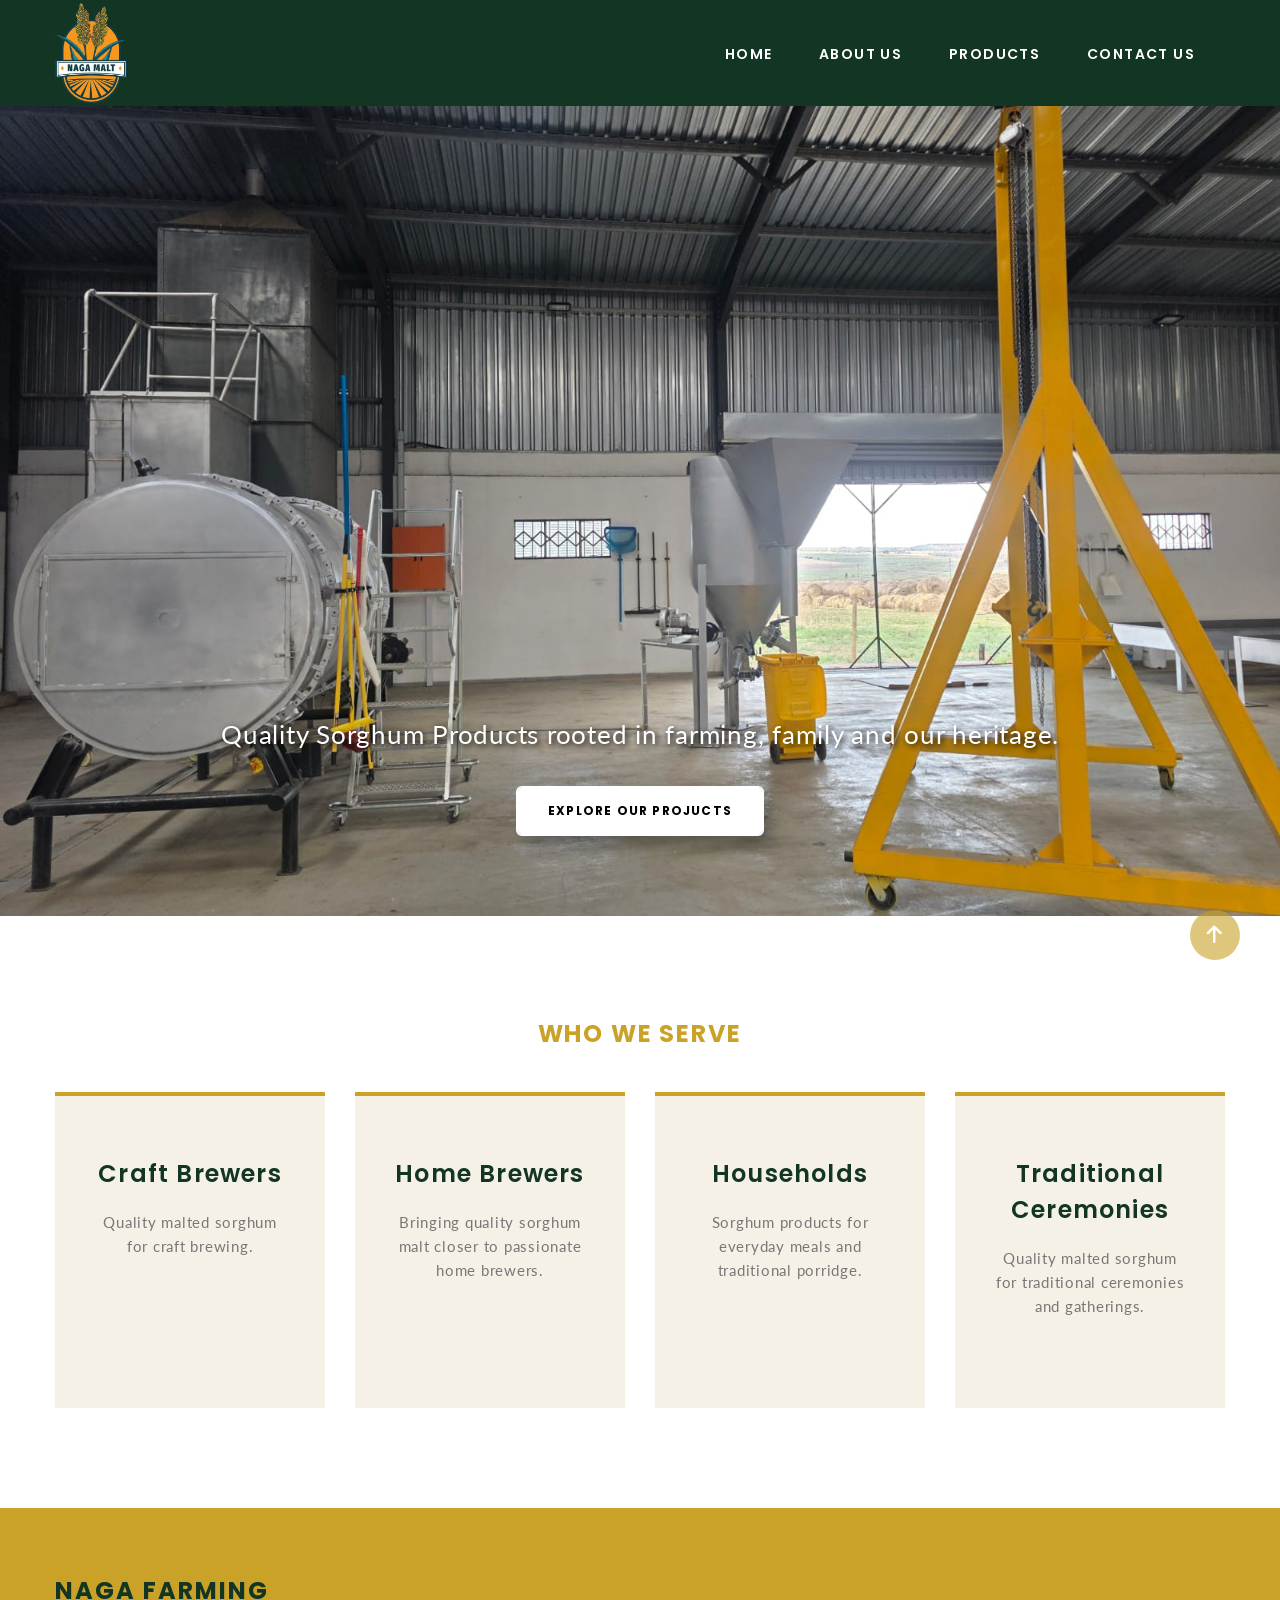
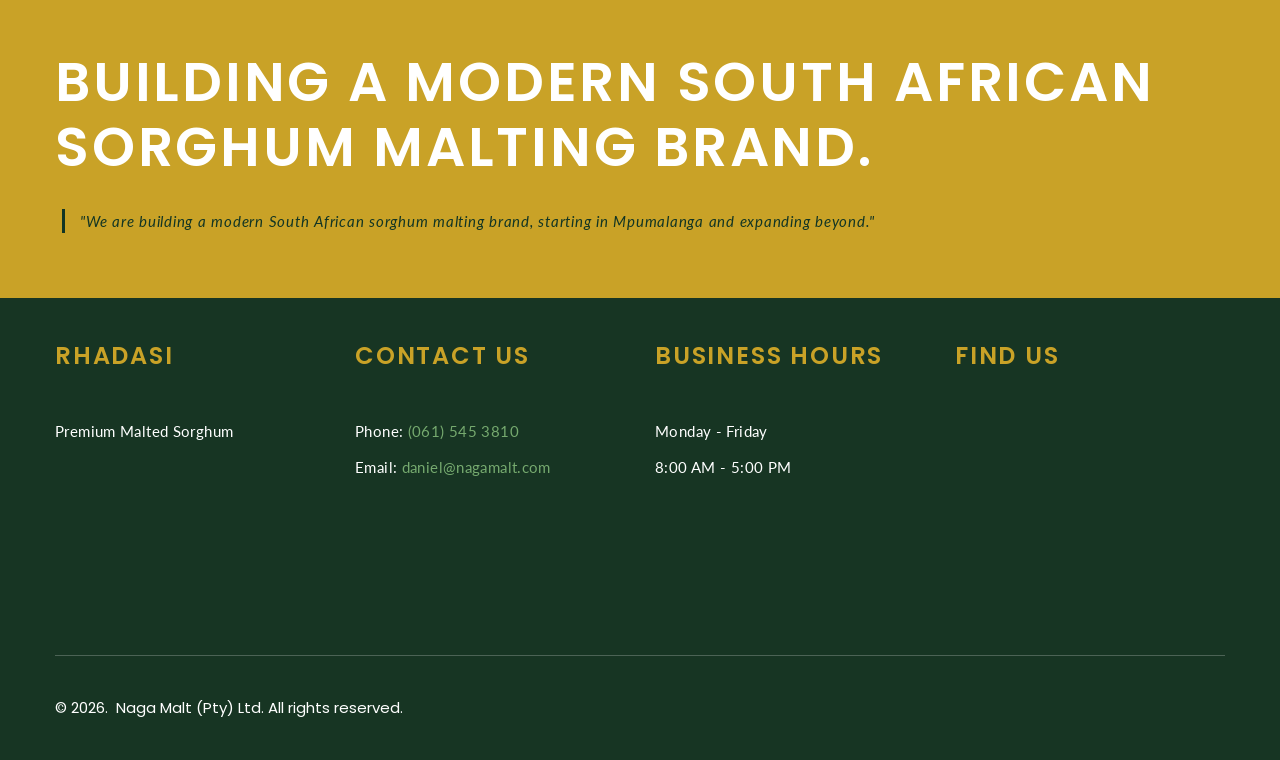
==== commit d1e33905: "Add files via upload" ====
--- a/index.html
+++ b/index.html
@@ -1,1396 +1,278 @@
-<!DOCTYPE html>
-<html lang="en">
-
-<head>
-  <!-- Character Encoding and Viewport -->
-  <meta charset="utf-8">
-  <meta name="viewport" content="width=device-width, initial-scale=1">
-  <meta name="author" content="NAGA Farming">
-
-  <!-- Page Title & Primary SEO Meta Tags -->
-  <title>NAGA Farming | Modern & Sustainable Agricultural Solutions</title>
-  <meta name="description"
-    content="NAGA Farming provides innovative, sustainable agricultural solutions, crop management, modern farming products, and technical advice for local growers.">
-  <meta name="keywords"
-    content="NAGA Farming, sustainable farming, agricultural solutions, crop management, modern agriculture, farming tools">
-  <meta name="robots" content="index, follow">
-  <link rel="canonical" href="https://nagafarming.co.za/index.html">
-
-  <!-- Open Graph (Facebook / LinkedIn Social Cards) -->
-  <meta property="og:title" content="NAGA Farming - Sustainable Agricultural Solutions">
-  <meta property="og:description"
-    content="Empowering modern farming through sustainable solutions, high-quality agricultural products, and modern farm services.">
-  <meta property="og:type" content="website">
-  <meta property="og:url" content="https://nagafarming.co.za/index.html">
-  <meta property="og:image" content="https://nagafarming.co.za/assets/img/logo/fav-logo1.png">
-
-  <!-- Twitter Card Meta Tags -->
-  <meta name="twitter:card" content="summary_large_image">
-  <meta name="twitter:title" content="NAGA Farming">
-  <meta name="twitter:description" content="Innovative and sustainable agricultural solutions.">
-
-  <!-- Favicon -->
-  <link rel="shortcut icon" href="assets/img/logo/fav-logo1.svg" type="image/x-icon">
-
-  <!-- Stylesheets & CSS Plugins -->
-  <link rel="stylesheet" href="assets/css/plugins/bootstrap.min.css">
-  <link rel="stylesheet" href="assets/css/plugins/aos.css">
-  <link rel="stylesheet" href="https://cdnjs.cloudflare.com/ajax/libs/font-awesome/6.5.1/css/all.min.css">
-  <link rel="stylesheet" href="assets/css/plugins/magnific-popup.css">
-  <link rel="stylesheet" href="assets/css/plugins/owlcarousel.min.css">
-  <link rel="stylesheet" href="assets/css/plugins/slick-slider.css">
-  <link rel="stylesheet" href="assets/css/plugins/nice-select.css">
-  <link rel="stylesheet" href="assets/css/plugins/swiper.min.css">
-  <link rel="stylesheet" href="assets/css/main.css">
-
-  <!-- Google Fonts Preconnect & Stylesheets -->
-  <link rel="preconnect" href="https://fonts.googleapis.com">
-  <link rel="preconnect" href="https://fonts.gstatic.com" crossorigin>
-  <link href="https://fonts.googleapis.com/css2?family=Inter:wght@400;500;600;700&display=swap" rel="stylesheet">[cite:
-  35]
-
-  <!-- Core JavaScript Libraries -->
-  <script src="assets/js/plugins/jquery-3-7-1.min.js"></script>
-
-  <style>
-    /* Prevent the text overlay from blocking clicks on the image links */
-    .pointer-events-none {
-      pointer-events: none;
-    }
-  
-    /* Ensure hover effects still trigger if needed */
-    .naga-farm-thumb:hover .naga-farm-thumb-content {
-      pointer-events: auto;
-    }
-  </style>
-</head>
-
-<body>
-
-
-  <!--===== PRELODER STARTS=======-->
-  <!-- <div class="preloader">
-    <div class="loading-container">
-      <div class="loading"></div>
-      <div id="loading-icon" class="text-black"><img src="assets/img/logo/preloader1.png" alt="">
-      </div>
-    </div>
-  </div> -->
-  <!--===== PRELODER ENDS=======-->
-
-  <!--===== PROGRESS STARTS=======-->
-  <div class="paginacontainer">
-    <div class="progress-wrap">
-      <svg class="progress-circle svg-content" width="100%" height="100%" viewBox="-1 -1 102 102">
-        <path d="M50,1 a49,49 0 0,1 0,98 a49,49 0 0,1 0,-98" />
-      </svg>
-    </div>
-  </div>
-  <!--===== PROGRESS ENDS=======-->
-
-  <!--===== MOBILE HEADER STARTS =======-->
-  <div class="homepage1-body">
-    <div class="vl-offcanvas">
-      <div class="vl-offcanvas-wrapper">
-        <div class="vl-offcanvas-header d-flex justify-content-between align-items-center mb-90">
-          <div class="vl-offcanvas-logo">
-            <a href="index.html"><img src="assets/img/footer/footer1-logo.png" alt=""></a>
-          </div>
-          <div class="vl-offcanvas-close">
-            <button class="vl-offcanvas-close-toggle"><i class="fa-solid fa-xmark"></i></button>
-          </div>
-        </div>
-
-        <div class="vl-offcanvas-menu d-xl-none mb-40">
-          <nav></nav>
-        </div>
-
-        <div class="space20"></div>
-        <div class="vl-offcanvas-info">
-          <h3 class="vl-offcanvas-sm-title"> Contact Us </h3>
-          <div class="space20"></div>
-          <span><a href="mailto:infom@nagamalt.com"> <i class="fa-regular fa-envelope"></i> infom@nagamalt.com</a></span>
-          <span><a href="tel:0820869329"><i class="fa-solid fa-phone"></i>(082) 086 9329</a></span>
-          <span><a href="#"><i class="fa-solid fa-location-dot"></i> JS 277 Klippoort
-          eMalahleni (Witbank), Mpumalanga, South Africa</a></span>
-        </div>
-        <div class="space20"></div>
-        <div class="vl-offcanvas-social">
-          <h3 class="vl-offcanvas-sm-title">Follow Us</h3>
-          <div class="space20"></div>
-          <a href="#!"><i class="fab fa-facebook-f"></i></a>
-          <a href="#!"><i class="fab fa-twitter"></i></a>
-          <a href="#!"><i class="fab fa-linkedin-in"></i></a>
-          <a href="#!"><i class="fab fa-instagram"></i></a>
-        </div>
-
-      </div>
-    </div>
-    <div class="vl-offcanvas-overlay"></div>
-  </div>
-  <!--===== MOBILE HEADER STARTS =======-->
-
-  <!--=====HEADER START=======-->
-  <header class="homepage6-body">
-    <div class="vl-header-area vl-transparent-header " id="vl-header-sticky">
-      <div class="header-top-area header6-top-bg d-lg-block d-none">
-        <div class="container">
-          <div class="row">
-            <div class="col-xl-12">
-              <div class="header-top-main">
-                <ul class="header-location">
-                  <li>
-                    <a class="clr-white" href="#">Proudly rooted in Mpumalanga, South Africa.</a>
-                  </li>
-                </ul>
-                <div class="header-phn-area">
-                  <a class="header-phn-mail clr-white" href="tel:0820869329"><svg xmlns="http://www.w3.org/2000/svg" width="20"
-                      height="20" viewBox="0 0 20 20" fill="none">
-                      <path
-                        d="M3.33333 15.0052L7.5 10.0052M16.6667 15.0052L12.5 10.0052M2.5 6.67188L8.52083 10.6857C9.05542 11.0421 9.32267 11.2204 9.61158 11.2895C9.86692 11.3508 10.1331 11.3508 10.3884 11.2895C10.6773 11.2204 10.9446 11.0421 11.4792 10.6857L17.5 6.67188M5.16667 15.8385H14.8333C15.7667 15.8385 16.2335 15.8385 16.59 15.6569C16.9036 15.4971 17.1586 15.2421 17.3183 14.9285C17.5 14.572 17.5 14.1053 17.5 13.1719V6.83854C17.5 5.90512 17.5 5.43841 17.3183 5.08189C17.1586 4.76828 16.9036 4.51332 16.59 4.35353C16.2335 4.17187 15.7667 4.17188 14.8333 4.17188H5.16667C4.23325 4.17188 3.76653 4.17187 3.41002 4.35353C3.09641 4.51332 2.84144 4.76828 2.68166 5.08189C2.5 5.43841 2.5 5.90512 2.5 6.83854V13.1719C2.5 14.1053 2.5 14.572 2.68166 14.9285C2.84144 15.2421 3.09641 15.4971 3.41002 15.6569C3.76653 15.8385 4.23324 15.8385 5.16667 15.8385Z"
-                        stroke="#FEF8E0" stroke-width="1.2" stroke-linecap="round" stroke-linejoin="round" />
-                    </svg><a class="text-white" href="mailto:info@nagamalt.com">info@nagamalt.com</a></a>
-                  <span class="header-top-line">|</span>
-                  <a href="#" class="header-time header6-time"><svg xmlns="http://www.w3.org/2000/svg" width="24"
-                      height="24" viewBox="0 0 24 24" fill="none">
-                      <path
-                        d="M12 3C7.03125 3 3 7.03125 3 12C3 16.9688 7.03125 21 12 21C16.9688 21 21 16.9688 21 12C21 7.03125 16.9688 3 12 3Z"
-                        stroke="white" stroke-width="1.5" stroke-miterlimit="10" />
-                      <path d="M12 6V12.75H16.5" stroke="white" stroke-width="1.5" stroke-linecap="round"
-                        stroke-linejoin="round" />
-                    </svg> Mon–Fri - 8am – 5pm </a>
-                </div>
-              </div>
-            </div>
-          </div>
-        </div>
-      </div>
-      <div class="vl-header-content-area white-bg">
-        <div class="container">
-          <div class="row align-items-center">
-            <div class="col-xl-2 col-md-6 col-6">
-              <div class="vl-logo">
-                <a href="index.html"><img src="assets/img/logo/logo-hm6.png" alt=""></a>
-              </div>
-            </div>
-            <div class="col-xl-7 d-none d-xl-block">
-              <div class="vl-main-menu text-center">
-                <nav class="vl-mobile-menu-active vl-menu-hm6-fxr">
-                  <ul>
-                    <li class="has-dropdown">
-                      <a href="#">Home <span></span></a>
-                    </li>
-                    <li class="has-dropdown">
-                      <a href="#about">Our Story <span></span></a>
-                    </li>
-                    <li><a href="#rhadasi">RHADASI <span></span></a>
-                    </li>
-
-                    <li><a href="#factory">The Factory <span></span></a>
-                    </li>
-                  </ul>
-                </nav>
-              </div>
-            </div>
-            <div class="col-xl-3 col-md-6 col-6">
-              <div class="vl-menu-sidebar-area">
-                <div class="vl-header-btn d-none d-xl-block text-end">
-                  <div class="header6-btn">
-                    <a href="#contact" class="btn-home6">Contact Us Now</a>
-                  </div>
-                </div>
-                <div class="vl-header-action-item d-block d-xl-none">
-                  <button type="button" class="vl-offcanvas-toggle">
-                    <i class="fa-solid fa-bars-staggered"></i>
-                  </button>
-                </div>
-              </div>
-            </div>
-          </div>
-        </div>
-      </div>
-    </div>
-  </header>
-  <!--=====HEADER END =======-->
-
-
-  <!--===== HERO START =======-->
-  <div class="vl-hero6-area parallaxie"
-    style="background-image: url(assets/img/hero/hero6-thumb-bg1.jpg); background-position: center; background-repeat: no-repeat; background-size: cover;">
-    <div class="hero6-bg1">
-      <div class="bg-shape-imgs-1">
-        <img src="assets/img/shape/hero-hm6-circle.png" alt="">
-      </div>
-      <div class="container">
-        <div class="row">
-          <div class="col-xl-9 col-lg-8">
-            <div class="vl-hero6-info">
-              <div class="hero6-heading">
-                <h3 class="sub-title" data-aos="fade-left" data-aos-duration="800">Naga Farming presents RHADASI
-                </h3>
-                <div class="space16"></div>
-                <h2 class="title" data-aos="fade-left" data-aos-duration="900">Rooted in Tradition.
-                  <span class="em">Crafted for Quality</span>.
-                </h2>
-                <div class="space16"></div>
-                <p class="pera-text pb-5" data-aos="fade-left" data-aos-duration="1000">Premium malted sorghum from a
-                  living South African farming legacy. <br> Grown with care in eMalahleni. Made for better brews
-                  and fuller tables.</p>
-                <br>
-                <div data-replit-metadata="artifacts/naga-farming/src/App.tsx:132:14" data-component-name="div"
-                  class="hero-stamp"><span data-replit-metadata="artifacts/naga-farming/src/App.tsx:132:42"
-                    data-component-name="span"></span> Proudly rooted
-                  in Mpumalanga, South Africa</div>
-              </div>
-              <div class="space38"></div>
-              <div class="hero6-btn-area">
-                <a href="#rhadasi" class="btn-home6 hero6-btn-fxr" data-aos="zoom-out" data-aos-duration="900">Explore
-                  RHADASI</a>
-                <a href="#contact" class="btn2-home6" data-aos="zoom-out" data-aos-duration="900">Contact Us</a>
-              </div>
-            </div>
-          </div>
-          <!-- <div class="col-xl-6"></div> -->
-        </div>
-      </div>
-      <div class="hero_bottom_slider mt-0 pt-0">
-        <div class="hero6-bottom-text">
-          <h2>RHADASI</h2>
-        </div>
-
-        <div class="hero6-bottom-text">
-          <h2>Rhadasi </h2>
-        </div>
-
-        <div class="hero6-bottom-text">
-          <h2>RHADASI</h2>
-        </div>
-
-        <div class="hero6-bottom-text">
-          <h2>Rhadasi </h2>
-        </div>
-
-        <div class="hero6-bottom-text">
-          <h2>RHADASI</h2>
-        </div>
-
-        <div class="hero6-bottom-text">
-          <h2>Rhadasi</h2>
-        </div>
-      </div>
-    </div>
-  </div>
-  <!--===== HERO END =======-->
-
-  <!-- ====== RHADASI CALL TO ACTION ======= -->
-  <div class="vl-product6-area sp1-rhadasi" style="background-color: #183f2d;">
-    <div class="container">
-      <div class="row">
-        <div class="product6-heading">
-          <div class="service6-top">
-            <div class="service6-top-left">
-              <p class="signal text-white" data-aos="fade-left" data-aos-duration="1000"><span
-                  class="strong">RHADASI</span> is our premium malted sorghum range.
-              </p>
-            </div>
-            <div class="service6-top-right signal">
-              <a href="formats.html" class="product6-pera text-effect" data-aos="fade-left" data-aos-duration="900">See
-                the formats <svg xmlns="http://www.w3.org/2000/svg" width="14" height="14" viewBox="0 0 24 24"
-                  fill="none" stroke="currentColor" stroke-width="2" stroke-linecap="round" stroke-linejoin="round"
-                  class="lucide lucide-chevron-right" aria-hidden="true"
-                  data-replit-metadata="artifacts/naga-farming/src/App.tsx:146:83" data-component-name="ChevronRight">
-                  <path d="m9 18 6-6-6-6"></path>
-                </svg></a>
-            </div>
-          </div>
-        </div>
-      </div>
-    </div>
-  </div>
-
-  <!-- ====== RHADASI CALL TO ACTION END======= -->
-
-  <!--===== ABOUT START =======-->
-
-  <div class="vl-about6-area sp1" id="about">
-    <div class="container">
-      <div class="row">
-        <div class="col-xl-5 col-lg-6">
-          <div class="about6-thumb">
-            <img class="thumb1" src="assets/img/about/1.jpg" alt="" data-aos="fade-right" data-aos-duration="1000">
-            <img class="thumb2" src="assets/img/about/2.jpg" alt="" data-aos="fade-left" data-aos-duration="1000">
-          </div>
-        </div>
-        <div class="col-xl-7 col-lg-6">
-          <div class="about6-info">
-            <div class="about6-heading">
-              <h3 class="eyebrow" data-aos="fade-left" data-aos-duration="800">The people behind the grain</h3>
-              <div class="space16"></div>
-              <h2 class="title text-anime-style-3" data-aos="fade-left" data-aos-duration="900">It started<br>
-                with a field.</h2>
-            </div>
-            <div class="row">
-              <div class="col-xl-1"></div>
-              <div class="col-xl-11">
-                <div class="about6-content">
-                  <div class="row">
-                    <div class="col-xl-6">
-                      <div class="about6-exp_box" data-aos="zoom-out" data-aos-duration="1000">
-                        <h2><span class="counter">40</span>+</h2>
-                        <div class="space16"></div>
-                        <p>Years of Legacy. <br> <strong>A legacy still in Motion</strong></p>
-                      </div>
-                    </div>
-                    <div class="col-xl-6">
-                      <div class="about6-icons-info">
-                        <div class="about6-icons-box" data-aos="fade-left" data-aos-duration="900">
-                          <div class="about6-icons-logo">
-                            <img src="assets/img/icon/product6-icons(1).svg" alt="">
-                          </div>
-                          <div class="about6-icons-content">
-                            <h3><a href="about-us.html">Rooted in Legacy</a></h3>
-                            <div class="space16"></div>
-                            <p>Honoring Zondiwe’s vision of multi-generational quality farming.</p>
-                          </div>
-                        </div>
-                        <div class="about6-icons-box about6-icons-fxr" data-aos="fade-left" data-aos-duration="900">
-                          <div class="about6-icons-logo">
-                            <img src="assets/img/icon/product6-icons(1).svg" alt="">
-                          </div>
-                          <div class="about6-icons-content">
-                            <h3><a href="about-us.html">Grown with purpose</a></h3>
-                            <div class="space16"></div>
-                            <p>Daniel and David carry NAGA Farming's conscious work.</p>
-                          </div>
-                        </div>
-                      </div>
-                    </div>
-                    <div class="col-xl-12">
-                      <div class="about6-pera_text">
-                        <p data-aos="fade-left" data-aos-duration="900">Before Naga Malt, there was <strong>Zondiwe
-                            Motshwene</strong>: a commercial farmer, a builder and a grandfather who knew that good work
-                          should outlast a single generation.<br>
-
-                          Today, brothers <strong>Daniel</strong> and <strong>David Madubanya</strong> are carrying that
-                          belief forward through Naga Farming — turning the grain they know into ingredients worth
-                          knowing.</p>
-                      </div>
-                      <div class="about6-wrap" data-aos="fade-left" data-aos-duration="1000">
-                        <div class="story-quote">
-                          “We are growing more than grain. We are keeping a way of doing things alive.”
-                        </div>
-                        <div class="about6-wrap-line"></div>
-                      </div>
-                    </div>
-                  </div>
-                </div>
-              </div>
-            </div>
-          </div>
-        </div>
-      </div>
-    </div>
-  </div>
-
-  <!--===== ABOUT END =======-->
-
-  <!--===== service start =======-->
-  <section class="vl-service6-area rhadasi-section sp1 " id="rhadasi">
-    <div class="container">
-
-      <!-- Header Section -->
-      <div class="row">
-        <div class="service6-top">
-          <div class="about6-heading">
-            <h3 class="eyebrow" data-aos="fade-left" data-aos-duration="800">From our crop to your craft</h3>
-            <div class="space16"></div>
-            <h2 class="title text-anime-style-3" data-aos="fade-left" data-aos-duration="900">Our Signature <br> Product - <span style="color: #7D1B36;">RHADASI</span>.</h2>
-            <p class="text-effect mt-5" data-aos="fade-left" data-aos-duration="900"><strong>RHADASI</strong> means a
-              considered
-              ingredient: <br> Malted
-              sorghum with a warm, distinctive character for home brewers, consumers and families.</p>
-          </div>
-        </div>
-      </div>
-
-      <!-- Product Showcase Row -->
-      <div class="row align-items-center mt-5">
-
-        <!-- Left Column: Dynamic Product Image Display -->
-        <div class="col-lg-5 col-md-6 mb-4 mb-lg-0">
-          <div class="rhadasi-image-box">
-            <div class="rhadasi-watermark">RHADASI</div>
-            <div class="rhadasi-yellow-frame"></div>
-            <div class="rhadasi-img-container">
-              <img id="rhadasi-dynamic-img" src="assets/img/products/rhadasi-1kg.png" alt="Premium Mabele Fine, 1 kg"
-                class="img-fluid fade-in">
-            </div>
-          </div>
-        </div>
-
-        <!-- Right Column: Interactive Product Details -->
-        <div class="col-lg-6 offset-lg-1 col-md-6">
-          <div class="rhadasi-details">
-
-            <!-- Product Tag & Title -->
-            <span class="rhadasi-badge" id="rhadasi-tag">RHADASI · 1 KG</span>
-            <h2 class="rhadasi-product-name" style="color: #7D1B36;" id="rhadasi-title">Premium Mabele Fine</h2>
-            <p class="rhadasi-product-desc" id="rhadasi-desc">
-              A finely milled, premium malted sorghum for home kitchens, heritage recipes and small-batch
-              experimentation.
-            </p>
-
-            <!-- Format Selector Buttons -->
-            <div class="rhadasi-format-selector">
-              <span class="format-label">CHOOSE YOUR FORMAT</span>
-              <div class="format-btn-group">
-                <button type="button" style="background-color: #7D1B36; color: white;" class="format-btn active"
-                  data-kg="1">1 kg</button>
-                <button type="button" style="background-color: #097835; color: white;" class="format-btn" data-kg="3">3
-                  kg</button>
-                <button type="button" style="background-color: #153b44; color: white;" class="format-btn"
-                  data-kg="20">20 kg</button>
-              </div>
-            </div>
-
-            <div class="rhadasi-divider"></div>
-
-            <!-- Specifications -->
-            <div class="rhadasi-specs">
-              <div class="spec-item">
-                <span class="spec-val">100%</span>
-                <span class="spec-lbl">QUALITY-SELECTED GRAIN</span>
-              </div>
-              <div class="spec-item">
-                <span class="spec-val">Fine</span>
-                <span class="spec-lbl">CONSISTENT MALT PROFILE</span>
-              </div>
-              <div class="spec-item">
-                <span class="spec-val">SA</span>
-                <span class="spec-lbl">GROWN AND MADE LOCAL</span>
-              </div>
-            </div>
-
-            <!-- CTA Button -->
-            <div class="rhadasi-cta-wrapper">
-              <a href="#contact" class="rhadasi-cta-btn">
-                Enquire about RHADASI
-                <svg xmlns="http://www.w3.org/2000/svg" width="18" height="18" viewBox="0 0 24 24" fill="none"
-                  stroke="currentColor" stroke-width="2" stroke-linecap="round" stroke-linejoin="round" class="ms-2">
-                  <path d="M21 15a2 2 0 0 1-2 2H7l-4 4V5a2 2 0 0 1 2-2h14a2 2 0 0 1 2 2z"></path>
-                </svg>
-              </a>
-            </div>
-
-            <div class="rhadasi-divider"></div>
-
-            <!-- "In The Works" Footer Note -->
-            <div class="rhadasi-works-note">
-              <div class="works-badge">
-                <i class="fa-solid fa-wheat-awn"></i>
-              </div>
-              <div class="works-info">
-                <strong class="works-title">In the works</strong>
-                <p class="works-desc">Sorghum meal is in development. Sorghum pops are in pilot.</p>
-              </div>
-            </div>
-
-          </div>
-        </div>
-
-      </div>
-    </div>
-  </section>
-  <!--===== service end =======-->
-
-
-<!--===== Projects area start =======-->
-<div class="vl-naga-farm-area sp2" id="factory">
-  <div class="container">
-
-    <!-- Section Header -->
-    <div class="row">
-      <div class="service6-top">
-        <div class="about6-heading">
-          <h3 class="eyebrow" style="color:#E6B52A" data-aos="fade-left" data-aos-duration="800">Where the work happens
-          </h3>
-          <div class="space16"></div>
-          <h2 class="title text-anime-style-3" style="color:#c4d0c3" data-aos="fade-left" data-aos-duration="900">A real
-            place. <br>
-            A proper process.</h2>
-          <div style="max-width: fit-content;">
-            <p class="text-effect mt-5 text-white" style="line-height: 1.75; max-width: 720px; font-size: 1rem;"
-              data-aos="fade-left" data-aos-duration="900">At JS 277 Klippoort, grain moves through a working farm and
-              processing facility powered in part by the sun. The scale is
-              growing. The standards stay close.</p>
-          </div>
-        </div>
-      </div>
-      <div class="space44"></div>
-    </div>
-
-    <!-- Gallery Grid -->
-    <div class="row popup-gallery">
-
-      <!-- 2-COLUMN ROW (Half Width) -->
-      <div class="col-xl-6 col-lg-6 mb-30" data-aos="zoom-out" data-aos-duration="900">
-        <div class="naga-farm-box">
-          <div class="naga-farm-thumb image-anime">
-            <a href="assets/img/projects/1.jpg"
-              class="gallery-item d-block w-100 h-100 position-relative text-decoration-none"
-              title="From field to facility" style="cursor: pointer;">
-              <img class="imgs" src="assets/img/projects/1.jpg" alt=""
-                style="width: 100%; aspect-ratio: 4/3; object-fit: cover; display: block;">
-              <div class="naga-farm-thumb-content">
-                <div class="arrow_wrap">
-                  <div class="content_arrow">
-                    <img src="assets/img/icon/naga-farm-arrow-right.svg" alt="">
-                  </div>
-                </div>
-                <h3 class="title" style="color:#097835; font-weight: 500; font-size: 1.35rem;">From field to facility</h3>
-                <p class="pera-text">Direct offloading from heavy transport interlinks into receiving hoppers.</p>
-              </div>
-            </a>
-          </div>
-        </div>
-      </div>
-
-      <div class="col-xl-6 col-lg-6 mb-30" data-aos="zoom-out" data-aos-duration="1000">
-        <div class="naga-farm-box">
-          <div class="naga-farm-thumb image-anime">
-            <a href="assets/img/projects/2.jpeg"
-              class="gallery-item d-block w-100 h-100 position-relative text-decoration-none" title="Built to work"
-              style="cursor: pointer;">
-              <img class="imgs" src="assets/img/projects/2.jpeg" alt=""
-                style="width: 100%; aspect-ratio: 4/3; object-fit: cover; display: block;">
-              <div class="naga-farm-thumb-content">
-                <div class="arrow_wrap">
-                  <div class="content_arrow">
-                    <img src="assets/img/icon/naga-farm-arrow-right.svg" alt="">
-                  </div>
-                </div>
-                <h3 class="title" style="color:#097835; font-weight: 500; font-size: 1.35rem;">Built to work</h3>
-                <p class="pera-text">Every project we take on is a reflection of our mission to bring agriculture back
-                  home literally. Whether it’s a rooftop garden</p>
-              </div>
-            </a>
-          </div>
-        </div>
-      </div>
-
-      <!-- 3-COLUMN ROWS (One-Third Width) -->
-      <div class="col-xl-4 col-lg-6 mb-30" data-aos="zoom-in" data-aos-duration="1000">
-        <div class="naga-farm-box">
-          <div class="naga-farm-thumb image-anime">
-            <a href="assets/img/projects/3.jpg"
-              class="gallery-item d-block w-100 h-100 position-relative text-decoration-none"
-              title="Processing & storage" style="cursor: pointer;">
-              <img class="imgs" src="assets/img/projects/3.jpg" alt=""
-                style="width: 100%; aspect-ratio: 4/3; object-fit: cover; display: block;">
-              <div class="naga-farm-thumb-content">
-                <div class="arrow_wrap">
-                  <div class="content_arrow">
-                    <img src="assets/img/icon/naga-farm-arrow-right.svg" alt="">
-                  </div>
-                </div>
-                <h3 class="title" style="color:#097835; font-weight: 500; font-size: 1.35rem;">Processing & storage</h3>
-                <p class="pera-text">Every project Whether it’s a rooftop garden</p>
-              </div>
-            </a>
-          </div>
-        </div>
-      </div>
-
-      <div class="col-xl-4 col-lg-6 mb-30" data-aos="zoom-out" data-aos-duration="900">
-        <div class="naga-farm-box">
-          <div class="naga-farm-thumb image-anime">
-            <a href="assets/img/projects/4.jpg"
-              class="gallery-item d-block w-100 h-100 position-relative text-decoration-none"
-              title="Bulk Grain Receiving" style="cursor: pointer;">
-              <img class="imgs" src="assets/img/projects/4.jpg" alt=""
-                style="width: 100%; aspect-ratio: 4/3; object-fit: cover; display: block;">
-              <div class="naga-farm-thumb-content">
-                <div class="arrow_wrap">
-                  <div class="content_arrow">
-                    <img src="assets/img/icon/naga-farm-arrow-right.svg" alt="">
-                  </div>
-                </div>
-                <h3 class="title" style="color:#097835; font-weight: 500; font-size: 1.35rem;">Bulk Grain Receiving</h3>
-                <p class="pera-text">Lorem ipsum dolor sit amet consectetur adipisicing elit.</p>
-              </div>
-            </a>
-          </div>
-        </div>
-      </div>
-
-      <div class="col-xl-4 col-lg-6 mb-30" data-aos="zoom-in" data-aos-duration="1000">
-        <div class="naga-farm-box">
-          <div class="naga-farm-thumb image-anime">
-            <a href="assets/img/projects/6.jpg"
-              class="gallery-item d-block w-100 h-100 position-relative text-decoration-none"
-              title="Facility Operations" style="cursor: pointer;">
-              <img class="imgs" src="assets/img/projects/6.jpg" alt=""
-                style="width: 100%; aspect-ratio: 4/3; object-fit: cover; display: block;">
-              <div class="naga-farm-thumb-content">
-                <div class="arrow_wrap">
-                  <div class="content_arrow">
-                    <img src="assets/img/icon/naga-farm-arrow-right.svg" alt="">
-                  </div>
-                </div>
-                <h3 class="title" style="color:#097835; font-weight: 500; font-size: 1.35rem;">Lorem ipsum dolor sit amet</h3>
-                <p class="pera-text">Lorem ipsum dolor sit amet consectetur adipisicing elit.</p>
-              </div>
-            </a>
-          </div>
-        </div>
-      </div>
-
-      <!-- Video 1 -->
-      <div class="col-xl-4 col-lg-6 mb-30" data-aos="zoom-out" data-aos-duration="900">
-        <div class="naga-farm-box">
-          <div class="naga-farm-thumb overflow-hidden position-relative">
-            <a href="assets/videos/2.mp4"
-              class="gallery-item mfp-iframe d-block w-100 h-100 position-relative text-decoration-none"
-              title="Germination & Moisture Control" style="cursor: pointer;">
-              <video class="imgs w-100 h-100" style="width: 100%; aspect-ratio: 4/3; object-fit: cover; display: block;"
-                autoplay loop muted playsinline poster="assets/img/projects/2.jpg">
-                <source src="assets/videos/2.mp4" type="video/mp4">
-                Your browser does not support the video tag.
-              </video>
-              <div class="naga-farm-thumb-content">
-                <div class="arrow_wrap">
-                  <div class="content_arrow">
-                    <img src="assets/img/icon/naga-farm-arrow-right.svg" alt="Arrow">
-                  </div>
-                </div>
-                <h3 class="title" style="color:#097835; font-weight: 500; font-size: 1.35rem;">Germination & Moisture Control</h3>
-                <p class="pera-text">Uniform water application across sorghum beds during germination.</p>
-              </div>
-            </a>
-          </div>
-        </div>
-      </div>
-
-      <!-- Video 2 -->
-      <div class="col-xl-4 col-lg-6 mb-30" data-aos="zoom-out" data-aos-duration="900">
-        <div class="naga-farm-box">
-          <div class="naga-farm-thumb overflow-hidden position-relative">
-            <a href="assets/videos/3.mp4"
-              class="gallery-item mfp-iframe d-block w-100 h-100 position-relative text-decoration-none"
-              title="Bulk Grain Receiving Video" style="cursor: pointer;">
-              <video class="imgs w-100 h-100" style="width: 100%; aspect-ratio: 4/3; object-fit: cover; display: block;"
-                autoplay loop muted playsinline poster="assets/img/projects/3.jpg">
-                <source src="assets/videos/3.mp4" type="video/mp4">
-                Your browser does not support the video tag.
-              </video>
-              <div class="naga-farm-thumb-content">
-                <div class="arrow_wrap">
-                  <div class="content_arrow">
-                    <img src="assets/img/icon/naga-farm-arrow-right.svg" alt="Arrow">
-                  </div>
-                </div>
-                <h3 class="title" style="color:#097835; font-weight: 500; font-size: 1.35rem;">Bulk Grain Receiving</h3>
-                <p class="pera-text">Direct offloading from heavy transport interlinks into receiving hoppers.</p>
-              </div>
-            </a>
-          </div>
-        </div>
-      </div>
-
-      <!-- Video 3 -->
-      <div class="col-xl-4 col-lg-6 mb-30" data-aos="zoom-out" data-aos-duration="900">
-        <div class="naga-farm-box">
-          <div class="naga-farm-thumb overflow-hidden position-relative">
-            <a href="assets/videos/4.mp4"
-              class="gallery-item mfp-iframe d-block w-100 h-100 position-relative text-decoration-none"
-              title="Grain Handling Process" style="cursor: pointer;">
-              <video class="imgs w-100 h-100" style="width: 100%; aspect-ratio: 4/3; object-fit: cover; display: block;"
-                autoplay loop muted playsinline poster="assets/img/projects/4.jpg">
-                <source src="assets/videos/4.mp4" type="video/mp4">
-                Your browser does not support the video tag.
-              </video>
-              <div class="naga-farm-thumb-content">
-                <div class="arrow_wrap">
-                  <div class="content_arrow">
-                    <img src="assets/img/icon/naga-farm-arrow-right.svg" alt="Arrow">
-                  </div>
-                </div>
-                <h3 class="title" style="color:#097835; font-weight: 500; font-size: 1.35rem;">Lorem ipsum dolor sit amet</h3>
-                <p class="pera-text">Lorem ipsum dolor sit amet consectetur adipisicing elit.</p>
-              </div>
-            </a>
-          </div>
-        </div>
-      </div>
-
-      <!-- Video 4 -->
-      <div class="col-xl-4 col-lg-6 mb-30" data-aos="zoom-out" data-aos-duration="900">
-        <div class="naga-farm-box">
-          <div class="naga-farm-thumb overflow-hidden position-relative">
-            <a href="assets/videos/5.mp4"
-              class="gallery-item mfp-iframe d-block w-100 h-100 position-relative text-decoration-none"
-              title="Grain Steeping & Hydration" style="cursor: pointer;">
-              <video class="imgs w-100 h-100" style="width: 100%; aspect-ratio: 4/3; object-fit: cover; display: block;"
-                autoplay loop muted playsinline poster="assets/img/projects/5.jpg">
-                <source src="assets/videos/5.mp4" type="video/mp4">
-                Your browser does not support the video tag.
-              </video>
-              <div class="naga-farm-thumb-content">
-                <div class="arrow_wrap">
-                  <div class="content_arrow">
-                    <img src="assets/img/icon/naga-farm-arrow-right.svg" alt="Arrow">
-                  </div>
-                </div>
-                <h3 class="title" style="color:#097835; font-weight: 500; font-size: 1.35rem;">Grain Steeping & Hydration</h3>
-                <p class="pera-text">Precise moisture activation in temperature-controlled steeping vessels.</p>
-              </div>
-            </a>
-          </div>
-        </div>
-      </div>
-
-      <div class="col-xl-4 col-lg-6 mb-30" data-aos="zoom-out" data-aos-duration="900">
-        <div class="naga-farm-box">
-          <div class="naga-farm-thumb image-anime">
-            <a href="assets/img/projects/5.jpg"
-              class="gallery-item d-block w-100 h-100 position-relative text-decoration-none" title="Quality Inspection"
-              style="cursor: pointer;">
-              <img class="imgs" src="assets/img/projects/5.jpg" alt=""
-                style="width: 100%; aspect-ratio: 4/3; object-fit: cover; display: block;">
-              <div class="naga-farm-thumb-content">
-                <div class="arrow_wrap">
-                  <div class="content_arrow">
-                    <img src="assets/img/icon/naga-farm-arrow-right.svg" alt="">
-                  </div>
-                </div>
-                <h3 class="title" style="color:#097835; font-weight: 500; font-size: 1.35rem;">Lorem ipsum dolor sit amet</h3>
-                <p class="pera-text">Lorem ipsum dolor sit amet consectetur adipisicing elit.</p>
-              </div>
-            </a>
-          </div>
-        </div>
-      </div>
-
-      <div class="col-xl-4 col-lg-6 mb-30" data-aos="zoom-in" data-aos-duration="1000">
-        <div class="naga-farm-box">
-          <div class="naga-farm-thumb image-anime">
-            <a href="assets/img/projects/7.jpg"
-              class="gallery-item d-block w-100 h-100 position-relative text-decoration-none" title="Final Packaging"
-              style="cursor: pointer;">
-              <img class="imgs" src="assets/img/projects/7.jpg" alt=""
-                style="width: 100%; aspect-ratio: 4/3; object-fit: cover; display: block;">
-              <div class="naga-farm-thumb-content">
-                <div class="arrow_wrap">
-                  <div class="content_arrow">
-                    <img src="assets/img/icon/naga-farm-arrow-right.svg" alt="">
-                  </div>
-                </div>
-                <h3 class="title" style="color:#097835; font-weight: 500; font-size: 1.35rem;">Lorem ipsum dolor sit amet</h3>
-                <p class="pera-text">Lorem ipsum dolor sit amet consectetur adipisicing elit.</p>
-              </div>
-            </a>
-          </div>
-        </div>
-      </div>
-
-    </div>
-
-    <!-- Footer Call to Action -->
-    <div class="row align-items-center py-4 px-3 mt-4"
-      style="border-top: 1px solid rgba(255,255,255,0.15); border-bottom: 1px solid rgba(255,255,255,0.15);">
-      <div class="col-lg-8 col-md-6 mb-3 mb-md-0" data-aos="fade-right" data-aos-duration="900">
-        <p class="text-white fs-5 fw-medium" style="line-height: 1.6;">
-          We welcome conversations with craft brewers, home brewers, food makers and stockists looking for a dependable
-          local sorghum partner.
-        </p>
-      </div>
-      <div class="col-lg-4 col-md-6 text-md-middle text-start" data-aos="fade-left" data-aos-duration="900">
-        <div class="d-inline-flex gap-2">
-          <span class="factory-note fw-bold tracking-wide" style="letter-spacing: 0.5px;">eMalahleni <br>
-            Mpumalanga</span>
-        </div>
-      </div>
-    </div>
-
-  </div>
-</div>
-<!--===== Projects area end =======-->
-
-  <!--===== Product area start =======-->
-  <div class="vl-product6-area sp1" id="foundation"
-    style="background-color: #821D30; padding: 100px 0; overflow: hidden;">
-    <div class="container">
-      <div class="row align-items-center">
-
-        <!-- Text Content Column -->
-        <div class="col-lg-6 col-md-12 mb-5 mb-lg-0">
-          <div data-aos="fade-right" data-aos-duration="1000" style="padding-right: 20px;">
-            <h6
-              style="color: #E6B52A; font-size: 11px; font-weight: 700; letter-spacing: 2px; text-transform: uppercase; margin-bottom: 25px;">
-              The Foundation</h6>
-            <h2
-              style="color: #FFFFFF; font-size: clamp(3.5rem, 6vw, 6rem); font-weight: 600; line-height: 0.95; letter-spacing: -2px; margin-bottom: 35px;">
-              Work worth<br>
-              passing on.
-            </h2>
-            <p style="color: #FFFFFF; font-size: 15px; line-height: 1.8; max-width: 480px; margin-bottom: 50px;">
-              Zondiwe Motshwene’s farming story is the first page of ours. From commercial grain production to a new
-              generation of value-added food, his example gives Naga a clear direction: build patiently, make honestly,
-              leave something useful behind.
-            </p>
-
-            <div class="row" style="max-width: 500px;">
-              <div class="col-sm-6 mb-4 mb-sm-0">
-                <h3 style="color: #E6B52A; font-size: 2.2rem; font-weight: 700; margin-bottom: 8px;">2016</h3>
-                <p
-                  style="color: #FFFFFF; font-size: 10px; font-weight: 600; letter-spacing: 1px; text-transform: uppercase; margin: 0;">
-                  Farmer of the year finalist</p>
-              </div>
-              <div class="col-sm-6">
-                <h3 style="color: #E6B52A; font-size: 2.2rem; font-weight: 700; margin-bottom: 8px;">3</h3>
-                <p
-                  style="color: #FFFFFF; font-size: 10px; font-weight: 600; letter-spacing: 1px; text-transform: uppercase; margin: 0;">
-                  Generations of stewardship</p>
-              </div>
-            </div>
-          </div>
-        </div>
-
-        <!-- Image Card Content Column -->
-        <div class="col-lg-6 col-md-12" data-aos="fade-left" data-aos-duration="1000">
-          <div style="position: relative; max-width: 520px; margin: 0 auto; margin-top: 20px;">
-
-            <!-- Yellow Border Frame Offset -->
-            <div
-              style="position: absolute; top: 20px; left: 20px; right: -20px; bottom: -20px; border: 2px solid #E6B52A; z-index: 1;">
-            </div>
-
-            <!-- Main White Card -->
-            <div
-              style="background-color: #FFFFFF; padding: 50px 30px; position: relative; z-index: 2; text-align: center; box-shadow: 0 10px 40px rgba(0,0,0,0.15);">
-
-              <!-- Watermark Background -->
-              <div
-                style="position: absolute; top: 0; left: 0; width: 100%; height: 100%; opacity: 0.05; background-image: url('assets/img/logo/preloader.png'); background-position: center; background-repeat: no-repeat; background-size: 80%; z-index: 1;">
-              </div>
-
-              <h3
-                style="color: #37653F; font-size: clamp(2.2rem, 4vw, 3.2rem); font-weight: 800; letter-spacing: -1.5px; margin-bottom: 40px; position: relative; z-index: 2;">
-                Founder & Owner</h3>
-
-              <div style="position: relative; display: inline-block; z-index: 2;">
-                <img src="assets/img/team/zondiwe-motshwene.jpg" alt="Zondiwe Motshwene"
-                  style="border-radius: 20px; width: 100%; max-width: 300px; height: auto; object-fit: cover;">
-
-                <!-- Overlapping Yellow Tag -->
-                <div
-                  style="position: absolute; bottom: -15px; left: -30px; background-color: #E6B52A; padding: 15px 25px; text-align: left; min-width: 240px; box-shadow: 0px 5px 15px rgba(0,0,0,0.1);">
-                  <p style="color: #1a1a1a; font-size: 11px; font-weight: 600; margin-bottom: 3px;">Founder & owner</p>
-                  <h4 style="color: #37653F; font-size: 1.25rem; font-weight: 700; margin: 0; letter-spacing: -0.5px;">
-                    Zondiwe Motshwene</h4>
-                </div>
-              </div>
-            </div>
-
-          </div>
-        </div>
-
-      </div>
-    </div>
-  </div>
-
-  <!--===== Product area start =======-->
-
-
-
-  <!--===== Testimonials area start =======-->
-  <div class="vl-testimonial6-area sp1">
-    <div class="container">
-      <div class="row">
-        <div class="service6-top">
-          <div class="about6-heading">
-            <h3 class="eyebrow" data-aos="fade-left" data-aos-duration="800">The Naga Farming view</h3>
-            <div class="space16"></div>
-            <h2 class="title text-anime-style-3" data-aos="fade-left" data-aos-duration="900">Close to the <br>
-              whole story.</h2>
-            <!-- <p class="text-effect mt-5" data-aos="fade-left" data-aos-duration="900"><strong>RHADASI</strong> means a
-              considered
-              ingredient: <br> Malted
-              sorghum with a warm, distinctive character for brewers, makers and families.</p> -->
-          </div>
-        </div>
-      </div>
-      <div class="space44"></div>
-      <div class="swiper myteam6" data-aos="zoom-out" data-aos-duration="1000">
-        <div class="swiper-wrapper">
-          <div class="swiper-slide">
-            <div class="team6-area-box">
-              <div class="team6-thumb">
-                <div class="team6-img  case_img_anime">
-                  <img src="assets/img/products/1.jpg" alt="">
-                  <img src="assets/img/products/1.jpg" alt="">
-                </div>
-                <div class="team6-content">
-                  <h3><a href="team.html">Rhadasi</a></h3>
-                  <div class="space16"></div>
-                </div>
-              </div>
-
-            </div>
-          </div>
-          <div class="swiper-slide">
-            <div class="team6-area-box">
-              <div class="team6-thumb">
-                <div class="team6-img case_img_anime">
-                  <img src="assets/img/products/2.jpg" alt="">
-                  <img src="assets/img/products/2.jpg" alt="">
-                </div>
-                <div class="team6-content">
-                  <h3><a href="team.html">Rhadasi</a></h3>
-                  <div class="space16">Some description may go here.</div>
-                </div>
-              </div>
-
-            </div>
-          </div>
-          <div class="swiper-slide">
-            <div class="team6-area-box">
-              <div class="team6-thumb">
-                <div class="team6-img case_img_anime">
-                  <img src="assets/img/products/3.png" alt="">
-                  <img src="assets/img/products/3.png" alt="">
-                </div>
-                <div class="team6-content">
-                  <h3><a href="team.html">Rhadasi</a></h3>
-                  <div class="space16">Some description may go here.</div>
-                </div>
-              </div>
-
-            </div>
-          </div>
-          <div class="swiper-slide">
-            <div class="team6-area-box">
-              <div class="team6-thumb">
-                <div class="team6-img case_img_anime">
-                  <img src="assets/img/products/rhadasi-1kg.png" alt="">
-                  <img src="assets/img/products/rhadasi-1kg.png" alt="">
-                </div>
-                <div class="team6-content">
-                  <h3><a href="team.html">Rhadasi</a></h3>
-                  <div class="space16">Some description may go here.</div>
-                </div>
-              </div>
-
-            </div>
-          </div>
-          <div class="swiper-slide">
-            <div class="team6-area-box">
-              <div class="team6-thumb">
-                <div class="team6-img case_img_anime">
-                  <img src="assets/img/products/rhadasi-3kg.png" alt="">
-                  <img src="assets/img/products/rhadasi-3kg.png" alt="">
-                </div>
-                <div class="team6-content">
-                  <h3><a href="team.html">Rhadasi</a></h3>
-                  <div class="space16"></div>
-                </div>
-              </div>
-
-            </div>
-          </div>
-          <div class="swiper-slide">
-            <div class="team6-area-box">
-              <div class="team6-thumb">
-                <div class="team6-img case_img_anime">
-                  <img src="assets/img/products/rhadasi-20kg.png" alt="">
-                  <img src="assets/img/products/rhadasi-20kg.png" alt="">
-                </div>
-                <div class="team6-content">
-                  <h3><a href="team.html">Rhadasi</a></h3>
-                  <div class="space16"></div>
-                </div>
-              </div>
-
-            </div>
-          </div>
-        </div>
-      </div>
-      <div class="product6-arrow">
-        <div class="prev-arrow" data-aos="fade-right" data-aos-duration="900">
-          <img src="assets/img/icon/left-arrow-hm6.svg" alt="">
-        </div>
-        <div class="next-arrow" data-aos="fade-left" data-aos-duration="900">
-          <img src="assets/img/icon/right-arrow-hm6.svg" alt="">
-        </div>
-      </div>
-    </div>
-  </div>
-  <!--===== Testimonials area end =======-->
-
-  <!--===== CONTACT AREA START =======-->
-  <div class="vl-contact-inr-area sp1" id="contact">
-    <div class="container">
-      <div class="about6-heading mb-5">
-        <div class="space16"></div>
-        <h2 class="title text-anime-style-3" data-aos="fade-left" data-aos-duration="900">Contact Us</h2>
-      </div>
-      <div class="row">
-        <div class="col-xl-6 col-lg-6">
-          
-          <div class="contact2-form-area">
-            <h2 class="title">Get In Touch With Naga Farming</h2>
-            <div class="space16"></div>
-            <p class="pera_text">Have a question about our RHADASI malt, need a quote, or just want to say hello? We’d love to hear from you. </p>
-            <div class="space32"></div>
-            <form action="#">
-              <div class="row">
-                <div class="col-xl-6 col-lg-6">
-                  <input type="text" placeholder="Name">
-                </div>
-                <div class="col-xl-6 col-lg-6 mt-20_brk">
-                  <input type="text" placeholder="Email">
-                </div>
-                <div class="space24"></div>
-                <div class="col-xl-6 col-lg-6">
-                  <input type="text" placeholder="Phone">
-                </div>
-                <div class="col-xl-6 col-lg-6 mt-20_brk">
-                  <input type="text" placeholder="Subject">
-                </div>
-                <div class="space24"></div>
-                <div class="col-xl-12">
-                  <textarea name="message" id="message" placeholder="Type your message...."></textarea>
-                </div>
-              </div>
-            </form>
-            <div class="space28"></div>
-            <div class="contact2-form-bottom">
-
-              <div class="btn">
-                <button type="submit" class="btn-home6">Submit Now</button>
-              </div>
-            </div>
-          </div>
-        </div>
-        <div class="col-xl-6 col-lg-6">
-          <div class="vl-contact2-info">
-            <div class="contact2-info-mobile contact-inr-fix">
-              <div class="contact2-mobile-content">
-                <div class="contact2-mobile-logo">
-                  <a href="#"><svg xmlns="http://www.w3.org/2000/svg" width="32" height="32" viewBox="0 0 32 32"
-                      fill="none">
-                      <path
-                        d="M18.1569 28.4887C17.5788 29.03 16.8059 29.3327 16.0015 29.3327C15.1971 29.3327 14.4243 29.03 13.846 28.4887C8.55069 23.5007 1.45435 17.9285 4.91503 9.8389C6.78617 5.4649 11.2778 2.66602 16.0015 2.66602C20.7252 2.66602 25.2168 5.4649 27.088 9.8389C30.5443 17.9184 23.4653 23.5179 18.1569 28.4887Z"
-                        stroke="white" stroke-width="1.5" />
-                      <path
-                        d="M20.6673 14.6667C20.6673 17.244 18.578 19.3333 16.0007 19.3333C13.4233 19.3333 11.334 17.244 11.334 14.6667C11.334 12.0893 13.4233 10 16.0007 10C18.578 10 20.6673 12.0893 20.6673 14.6667Z"
-                        stroke="white" stroke-width="1.5" />
-                    </svg></a>
-                </div>
-                <div class="contact2-mobile-text">
-                  <h3><a href="#">Location</a></h3>
-                  <div class="space16"></div>
-                  <ul>
-                    <li><a href="#">JS 277 Klippoort
-                    eMalahleni (Witbank), </a></li>
-                    <li><a href="#">Mpumalanga, South Africa</a></li>
-                  </ul>
-                </div>
-              </div>
-              <div class="contact2-mobile-content mt-30">
-                <div class="contact2-mobile-logo">
-                  <a href="#"><svg xmlns="http://www.w3.org/2000/svg" width="32" height="32" viewBox="0 0 32 32"
-                      fill="none">
-                      <path
-                        d="M2.66602 6.66602L11.8834 11.8988C15.2509 13.8107 16.7477 13.8107 20.1153 11.8988L29.3327 6.66602"
-                        stroke="white" stroke-width="1.5" stroke-linejoin="round" />
-                      <path
-                        d="M13.9993 26.0006C13.3776 25.9925 12.7551 25.9806 12.1311 25.9649C7.93312 25.8594 5.83412 25.8066 4.32596 24.2918C2.81779 22.777 2.7742 20.7322 2.68704 16.6425C2.65902 15.3274 2.659 14.0203 2.68703 12.7052C2.7742 8.61549 2.81778 6.57062 4.32595 5.05584C5.83412 3.54105 7.93312 3.48829 12.1311 3.38276C14.7184 3.31772 17.2803 3.31773 19.8676 3.38277C24.0656 3.4883 26.1645 3.54108 27.6727 5.05586C29.1809 6.57064 29.2245 8.6155 29.3116 12.7052C29.3245 13.3107 29.3315 13.596 29.3326 14.0007"
-                        stroke="white" stroke-width="1.5" stroke-linecap="round" stroke-linejoin="round" />
-                      <path
-                        d="M25.334 22.666C25.334 23.7705 24.4385 24.666 23.334 24.666C22.2295 24.666 21.334 23.7705 21.334 22.666C21.334 21.5615 22.2295 20.666 23.334 20.666C24.4385 20.666 25.334 21.5615 25.334 22.666ZM25.334 22.666V23.3327C25.334 24.4372 26.2295 25.3327 27.334 25.3327C28.4385 25.3327 29.334 24.4372 29.334 23.3327V22.666C29.334 19.3523 26.6477 16.666 23.334 16.666C20.0203 16.666 17.334 19.3523 17.334 22.666C17.334 25.9797 20.0203 28.666 23.334 28.666"
-                        stroke="white" stroke-width="1.5" stroke-linecap="round" stroke-linejoin="round" />
-                    </svg></a>
-                </div>
-                <div class="contact2-mobile-text">
-                  <h3><a href="#">Email Us</a></h3>
-                  <div class="space16"></div>
-                  <ul>
-                    <li><a href="mailto:info@nagamalt.com">info@nagamalt.com</a></li>
-                    <li><a href="mailto:support@nagamalt.com">support@nagamalt.com</a></li>
-                  </ul>
-                </div>
-              </div>
-              <div class="contact2-mobile-content mt-30">
-                <div class="contact2-mobile-logo">
-                  <a href="#"><svg xmlns="http://www.w3.org/2000/svg" width="32" height="32" viewBox="0 0 32 32"
-                      fill="none">
-                      <path d="M18.666 4V8M25.3327 6.66667L22.666 9.33333M27.9993 13.3333H23.9993" stroke="white"
-                        stroke-width="1.5" stroke-linecap="round" stroke-linejoin="round" />
-                      <path
-                        d="M12.211 7.61631L11.6741 6.40833C11.3231 5.61851 11.1476 5.22357 10.8851 4.92135C10.5561 4.54259 10.1273 4.26392 9.64756 4.11713C9.26477 4 8.83261 4 7.96828 4C6.70388 4 6.07167 4 5.54097 4.24305C4.91583 4.52936 4.35124 5.15104 4.12631 5.8008C3.93535 6.35239 3.99004 6.91924 4.09944 8.05293C5.26388 20.1203 11.8797 26.7361 23.9471 27.9005C25.0808 28.01 25.6476 28.0647 26.1992 27.8737C26.8489 27.6488 27.4707 27.0841 27.7569 26.4591C28 25.9283 28 25.2961 28 24.0317C28 23.1673 28 22.7352 27.8829 22.3524C27.7361 21.8727 27.4575 21.4439 27.0787 21.1149C26.7764 20.8524 26.3815 20.6769 25.5916 20.3259L24.3837 19.7889C23.5283 19.4088 23.1007 19.2188 22.666 19.1775C22.2501 19.1379 21.8308 19.1963 21.4415 19.3479C21.0347 19.5063 20.6751 19.8059 19.956 20.4051C19.2401 21.0016 18.8823 21.2999 18.4449 21.4596C18.0573 21.6012 17.5448 21.6537 17.1364 21.5935C16.6759 21.5256 16.3231 21.3372 15.6177 20.9601C13.4229 19.7873 12.2127 18.5771 11.0398 16.3823C10.6629 15.6769 10.4744 15.3241 10.4065 14.8636C10.3463 14.4552 10.3988 13.9427 10.5404 13.5551C10.7002 13.1177 10.9984 12.7598 11.5949 12.044C12.1942 11.3249 12.4938 10.9654 12.6522 10.5585C12.8038 10.1693 12.8621 9.74987 12.8226 9.33397C12.7813 8.89936 12.5912 8.47168 12.211 7.61631Z"
-                        stroke="white" stroke-width="1.5" stroke-linecap="round" />
-                    </svg></a>
-                </div>
-                <div class="contact2-mobile-text">
-                  <h3><a href="#">Phone</a></h3>
-                  <div class="space16"></div>
-                  <ul>
-                    <li><a href="tel:(082) 086 9329">(082) 086 9329</a></li>
-                  </ul>
-                </div>
-              </div>
-              <div class="contact-box-inr-shape">
-                <img src="assets/img/contact/contact-box-inr-shape.png" alt="">
-              </div>
-            </div>
-            <div class="vl-contact2-banner mt-30">
-              <img src="assets/img/contact/contact2-thumb.jpg" alt="">
-            </div>
-          </div>
-        </div>
-      </div>
-    </div>
-  </div>
-  <!--===== CONTACT AREA END =======-->
-
-  <!--===== footer area start =======-->
-  <div class="vl-footer1-area vl-footer6-area">
-    <div class="container">
-      <div class="row">
-        <div class="vl-footer1-top">
-          <div class="row align-items-center">
-            <div class="col-xl-3 col-lg-3 col-md-6">
-              <div class="footer1-mobile">
-                <div class="icons">
-                  <a href="#"><svg xmlns="http://www.w3.org/2000/svg" width="24" height="24" viewBox="0 0 24 24"
-                      fill="none">
-                      <path
-                        d="M13.6177 21.367C13.1841 21.773 12.6044 22 12.0011 22C11.3978 22 10.8182 21.773 10.3845 21.367C6.41302 17.626 1.09076 13.4469 3.68627 7.37966C5.08963 4.09916 8.45834 2 12.0011 2C15.5439 2 18.9126 4.09916 20.316 7.37966C22.9082 13.4393 17.599 17.6389 13.6177 21.367Z"
-                        stroke="white" stroke-width="1.5"></path>
-                      <path
-                        d="M15.5 11C15.5 12.933 13.933 14.5 12 14.5C10.067 14.5 8.5 12.933 8.5 11C8.5 9.067 10.067 7.5 12 7.5C13.933 7.5 15.5 9.067 15.5 11Z"
-                        stroke="white" stroke-width="1.5"></path>
-                    </svg>Location</a>
-                </div>
-                <div class="space24"></div>
-                <ul>
-                  <li><a href="#">JS 277 Klippoort</a></li>
-                  <li><a href="#">eMalahleni (Witbank), Mpumalanga, South Africa</a></li>
-                </ul>
-              </div>
-            </div>
-            <div class="col-xl-3 col-lg-3 col-md-6">
-              <div class="space20 d-xl-none d-block"></div>
-              <div class="footer1-mobile">
-                <div class="icons">
-                  <a href="#"><svg xmlns="http://www.w3.org/2000/svg" width="24" height="24" viewBox="0 0 24 24"
-                      fill="none">
-                      <path d="M2 5L8.91302 8.92462C11.4387 10.3585 12.5613 10.3585 15.087 8.92462L22 5" stroke="white"
-                        stroke-width="1.5" stroke-linejoin="round"></path>
-                      <path
-                        d="M10.5 19.5C10.0337 19.4939 9.56682 19.485 9.09883 19.4732C5.95033 19.3941 4.37608 19.3545 3.24496 18.2184C2.11383 17.0823 2.08114 15.5487 2.01577 12.4814C1.99475 11.4951 1.99474 10.5147 2.01576 9.52843C2.08114 6.46113 2.11382 4.92748 3.24495 3.79139C4.37608 2.6553 5.95033 2.61573 9.09882 2.53658C11.0393 2.4878 12.9607 2.48781 14.9012 2.53659C18.0497 2.61574 19.6239 2.65532 20.755 3.79141C21.8862 4.92749 21.9189 6.46114 21.9842 9.52844C21.9939 9.98251 21.9991 10.1965 21.9999 10.5"
-                        stroke="white" stroke-width="1.5" stroke-linecap="round" stroke-linejoin="round"></path>
-                      <path
-                        d="M19 17C19 17.8284 18.3284 18.5 17.5 18.5C16.6716 18.5 16 17.8284 16 17C16 16.1716 16.6716 15.5 17.5 15.5C18.3284 15.5 19 16.1716 19 17ZM19 17V17.5C19 18.3284 19.6716 19 20.5 19C21.3284 19 22 18.3284 22 17.5V17C22 14.5147 19.9853 12.5 17.5 12.5C15.0147 12.5 13 14.5147 13 17C13 19.4853 15.0147 21.5 17.5 21.5"
-                        stroke="white" stroke-width="1.5" stroke-linecap="round" stroke-linejoin="round"></path>
-                    </svg>Email Us</a>
-                </div>
-                <div class="space24"></div>
-                <ul>
-                  <li><a href="#">info@nagamalt.com</a></li>
-                  <li><a href="#">support@nagamalt.com</a></li>
-                </ul>
-              </div>
-            </div>
-            <div class="col-xl-3 col-lg-3 col-md-6">
-              <div class="footer1-mobile lg-mt20">
-                <div class="icons">
-                  <a href="#"><svg xmlns="http://www.w3.org/2000/svg" width="24" height="24" viewBox="0 0 24 24"
-                      fill="none">
-                      <path d="M14 3V6M19 5L17 7M21 10H18" stroke="white" stroke-width="1.5" stroke-linecap="round"
-                        stroke-linejoin="round"></path>
-                      <path
-                        d="M9.15825 5.71223L8.7556 4.80625C8.49232 4.21388 8.36068 3.91768 8.1638 3.69101C7.91707 3.40694 7.59547 3.19794 7.23567 3.08785C6.94858 3 6.62446 3 5.97621 3C5.02791 3 4.55375 3 4.15573 3.18229C3.68687 3.39702 3.26343 3.86328 3.09473 4.3506C2.95151 4.76429 2.99253 5.18943 3.07458 6.0397C3.94791 15.0902 8.90981 20.0521 17.9603 20.9254C18.8106 21.0075 19.2357 21.0485 19.6494 20.9053C20.1367 20.7366 20.603 20.3131 20.8177 19.8443C21 19.4462 21 18.9721 21 18.0238C21 17.3755 21 17.0514 20.9122 16.7643C20.8021 16.4045 20.5931 16.0829 20.309 15.8362C20.0823 15.6393 19.7861 15.5077 19.1937 15.2444L18.2878 14.8417C17.6462 14.5566 17.3255 14.4141 16.9995 14.3831C16.6876 14.3534 16.3731 14.3972 16.0811 14.5109C15.776 14.6297 15.5063 14.8544 14.967 15.3038C14.4301 15.7512 14.1617 15.9749 13.8337 16.0947C13.543 16.2009 13.1586 16.2403 12.8523 16.1951C12.5069 16.1442 12.2423 16.0029 11.7133 15.7201C10.0672 14.8405 9.15953 13.9328 8.27986 12.2867C7.99714 11.7577 7.85578 11.4931 7.80487 11.1477C7.75974 10.8414 7.79908 10.457 7.9053 10.1663C8.02512 9.83828 8.24881 9.56986 8.69619 9.033C9.14562 8.49368 9.37034 8.22402 9.48915 7.91891C9.60285 7.62694 9.64661 7.3124 9.61694 7.00048C9.58594 6.67452 9.44338 6.35376 9.15825 5.71223Z"
-                        stroke="white" stroke-width="1.5" stroke-linecap="round"></path>
-                    </svg>Phone
-                  </a>
-                </div>
-                <div class="space24"></div>
-                <ul>
-                  <li><a href="tel:+8801712345678">(082) 086 9329</a></li>
-                </ul>
-              </div>
-            </div>
-            <div class="col-xl-3 col-lg-3 col-md-6">
-              <div class="space30 d-xl-none d-block"></div>
-              <div class="footer1-mobile footer1-mobile-fixxer lg-mt20">
-                <a href="https://wa.me/0615453810" class="btn4-home6">WhatsApp &nbsp;&nbsp;<i class="fa-brands fa-whatsapp"></i></a>
-              </div>
-            </div>
-          </div>
-        </div>
-        <div class="vl-footer1-info">
-          <div class="row">
-            <div class="col-xl-4 col-lg-4 col-md-6">
-              <div class="footer1-logo-area">
-                <img src="assets/img/footer/footer1-logo.png" alt="">
-                <div class="space24"></div>
-                <p>Rooted in a proud Mpumalanga farming legacy, we transform quality sorghum into RHADASI—our premium malted products
-                crafted for craft brewers, home brewers, and everyday tables.</p>
-                <div class="space28"></div>
-              </div>
-            </div>
-            <div class="col-xl col-lg-4 col-md-6">
-              <div class="space30 d-md-none d-block"></div>
-              <div class="footer-widget-area wid1-fix mt-20xs_brk">
-                <h3>Top Links</h3>
-                <div class="space28"></div>
-                <ul>
-                  <li><a href="#">Home Page</a></li>
-                  <li><a href="#about">About Us</a></li>
-                  <li><a href="#factory">The Factory</a></li>
-                  <li><a href="#rhadasi">RHADASI</a></li>
-                  <li><a href="#contact">Contact Us</a></li>
-                </ul>
-              </div>
-            </div>
-            <div class="col-xl col-lg-4 col-md-6">
-              <div class="space30 d-md-none d-block"></div>
-              <div class="footer-widget-area">
-                <h3>Other links</h3>
-                <div class="space28"></div>
-                <ul>
-                  <li><a href="#!">Privacy Policy</a></li>
-                  <li><a href="#!">Quality Assurance</a></li>
-                  <li><a href="#!">Terms of Use</a></li>
-                </ul>
-              </div>
-            </div>
-            <div class="col-xl col-lg-4 col-md-6">
-              <div class="space30 d-xl-none d-block"></div>
-              <div class="footer1-widget-hour-info">
-                <div class="footer-widget-hour">
-                  <h3>Working Hours</h3>
-                  <div class="space28"></div>
-                  <ul>
-                    <li><span><a class="f-date" href="#">Mon–Fri:</a></span> <span><a href="#">8:00 AM - 17:00
-                          PM</a></span></li>
-                    <li><span><a class="f-date" href="#">Sunday :</a></span> <span><a href="#">Closed</a></span></li>
-                    <li><span><a class="f-date" href="#">Saturday :</a></span> <span><a href="#">Closed</a></span>
-                    </li>
-                  </ul>
-                </div>
-                <div class="space28"></div>
-                <div class="footer1-widget-social footer6-widget-social">
-                  <ul class="social_link social1-footer">
-                    <li>
-                      <a href="#!"><i class="fa-brands fa-facebook"></i></a>
-                    </li>
-                    <li>
-                      <a href="#!"><i class="fa-brands fa-linkedin-in"></i></a>
-                    </li>
-                    <li>
-                      <a href="#!"><i class="fa-brands fa-youtube"></i></a>
-                    </li>
-                    <li>
-                      <a href="#!"><i class="fa-brands fa-twitter"></i></a>
-                    </li>
-                  </ul>
-                </div>
-              </div>
-            </div>
-          </div>
-        </div>
-      </div>
-      <div class="space60"></div>
-      <div class="footer1-copyright-area">
-        <ul class="footer1-copyright-wrap">
-          <li><a href="#">© NAGA Farming,
-              <script>
-                document.write(new Date().getFullYear())
-              </script>. All Rights Reserved.
-            </a></li>
-          <li><a class="fw-500" href="#">Design by: <a href="#!">Khoza Ethical
-                Solutions (Pty) Ltd.</a></a></li>
-        </ul>
-      </div>
-    </div>
-  </div>
-  <!--===== footer area end =======-->
-
-
-
-
-
-
-
-
-  <!-- MouseCursor Start -->
-  <div class="mouseCursor cursor-outer"></div>
-  <div class="mouseCursor cursor-inner"></div>
-
-
-
-
-  <!--===== JS SCRIPT LINK =======-->
-  <script src="assets/js/plugins/bootstrap.min.js"></script>
-  <script src="assets/js/plugins/fontawesome.js"></script>
-  <script src="assets/js/plugins/aos.js"></script>
-  <script src="assets/js/plugins/counter.js"></script>
-  <script src="assets/js/plugins/magnific-popup.js"></script>
-  <script src="assets/js/plugins/owlcarousel.min.js"></script>
-  <script src="assets/js/plugins/nice-select.js"></script>
-  <script src="assets/js/plugins/waypoints.js"></script>
-  <script src="assets/js/plugins/slick-slider.js"></script>
-  <script src="assets/js/plugins/swiper.min.js"></script>
-
-  <!-- GSAP ANIMATION -->
-  <script src="assets/js/plugins/gsap.min.js"></script>
-  <script src="assets/js/plugins/ScrollTrigger.min.js"></script>
-  <script src="assets/js/plugins/SmoothScroll.js"></script>
-  <script src="assets/js/plugins/Splitetext.js"></script>
-  <script src="assets/js/plugins/parallaxie.js"></script>
-
-  <script src="assets/js/main.js"></script>
-
-
-  <script>
-    $(document).ready(function () {
-      $('.popup-gallery').magnificPopup({
-        delegate: 'a.gallery-item',
-        type: 'image',
-        gallery: {
-          enabled: true,
-          navigateByImgClick: true,
-          preload: [0, 1]
-        },
-        callbacks: {
-          elementParse: function (item) {
-            if (item.el.hasClass('mfp-iframe')) {
-              item.type = 'iframe';
-            } else {
-              item.type = 'image';
-            }
-          },
-          // Pass the title attribute into the video iframe template
-          markupParse: function (template, values, item) {
-            if (item.type === 'iframe') {
-              values.title = item.el.attr('title');
-            }
-          }
-        },
-        // Inject the caption container (bottom-bar and title) into the video player
-        iframe: {
-          markup: '<div class="mfp-iframe-scaler">' +
-            '<div class="mfp-close"></div>' +
-            '<iframe class="mfp-iframe" frameborder="0" allowfullscreen></iframe>' +
-            '<div class="mfp-bottom-bar"><div class="mfp-title"></div></div>' +
-            '</div>'
-        }
-      });
-    });
-  </script>
-</body>
-
+<!DOCTYPE html>
+<html class="wide wow-animation" lang="en">
+
+<head>
+  <!-- Basic Page Needs -->
+  <title>Home - Naga Malt | Quality Sorghum & Agro-Processing South Africa</title>
+  <meta charset="utf-8">
+  <meta name="viewport" content="width=device-width, height=device-height, initial-scale=1.0">
+  <meta http-equiv="X-UA-Compatible" content="IE=edge">
+
+  <!-- SEO Meta Tags -->
+  <meta name="description"
+    content="Naga Malt (Pty) Ltd produces quality sorghum products rooted in African agricultural heritage. Home of RHADASI premium malted sorghum for craft brewers, home brewers, and households.">
+  <meta name="keywords"
+    content="Naga Malt, Rhadasi, malted sorghum, sorghum South Africa, craft brewing sorghum, Mtombo, Mmela, Amabele, agro-processing eMalahleni, Mpumalanga farming">
+  <meta name="author" content="Naga Malt (Pty) Ltd">
+  <meta name="robots" content="index, follow">
+  <link rel="canonical" href="https://www.nagamalt.com/index.html">
+
+  <!-- Open Graph / Facebook / LinkedIn -->
+  <meta property="og:type" content="website">
+  <meta property="og:url" content="https://www.nagamalt.com/index.html">
+  <meta property="og:title" content="Naga Malt | Quality Sorghum Products Rooted in Heritage">
+  <meta property="og:description"
+    content="Building a modern South African sorghum malting brand. Discover RHADASI premium malted sorghum for craft brewers, home brewers, and traditional ceremonies.">
+  <meta property="og:image" content="https://www.nagamalt.com/images/slide-1.jpg">
+  <meta property="og:site_name" content="Naga Malt">
+  <meta property="og:locale" content="en_ZA">
+
+  <!-- Twitter Cards -->
+  <meta name="twitter:card" content="summary_large_image">
+  <meta name="twitter:title" content="Naga Malt | Quality Sorghum Products">
+  <meta name="twitter:description"
+    content="Building a modern South African sorghum malting brand starting in Mpumalanga. Home of RHADASI premium malted sorghum.">
+  <meta name="twitter:image" content="https://www.nagamalt.com/images/slide-1.jpg">
+
+  <!-- Theme & Favicon -->
+  <meta name="theme-color" content="#123524">
+  <link rel="icon" href="images/favicon.png" type="image/x-icon">
+
+  <!-- Style Sheets -->
+  <link rel="stylesheet" type="text/css"
+    href="//fonts.googleapis.com/css?family=Poppins:300,400,500,600,700%7CLato%7CKalam:300,400,700">
+  <link rel="stylesheet" href="https://cdnjs.cloudflare.com/ajax/libs/font-awesome/6.5.1/css/all.min.css">
+  <link rel="stylesheet" href="css/bootstrap.css">
+  <link rel="stylesheet" href="css/fonts.css">
+  <link rel="stylesheet" href="css/style.css">
+</head>
+
+<body>
+  <div class="preloader">
+    <div class="preloader-body">
+      <div class="cssload-bell">
+        <div class="cssload-circle">
+          <div class="cssload-inner"></div>
+        </div>
+        <div class="cssload-circle">
+          <div class="cssload-inner"></div>
+        </div>
+        <div class="cssload-circle">
+          <div class="cssload-inner"></div>
+        </div>
+        <div class="cssload-circle">
+          <div class="cssload-inner"></div>
+        </div>
+        <div class="cssload-circle">
+          <div class="cssload-inner"></div>
+        </div>
+      </div>
+    </div>
+  </div>
+  <div class="page">
+    <!-- Page Header-->
+    <header class="section page-header">
+      <!-- RD Navbar-->
+      <div class="rd-navbar-wrap">
+        <nav class="rd-navbar rd-navbar-classic" data-layout="rd-navbar-fixed" data-sm-layout="rd-navbar-fixed"
+          data-md-layout="rd-navbar-fixed" data-md-device-layout="rd-navbar-fixed" data-lg-layout="rd-navbar-static"
+          data-lg-device-layout="rd-navbar-fixed" data-xl-layout="rd-navbar-static"
+          data-xl-device-layout="rd-navbar-static" data-xxl-layout="rd-navbar-static"
+          data-xxl-device-layout="rd-navbar-static" data-lg-stick-up-offset="100px" data-xl-stick-up-offset="100px"
+          data-xxl-stick-up-offset="100px" data-lg-stick-up="true" data-xl-stick-up="true" data-xxl-stick-up="true">
+          <div class="rd-navbar-main-outer">
+            <div class="rd-navbar-main">
+              <!-- RD Navbar Panel-->
+              <div class="rd-navbar-panel">
+                <!-- RD Navbar Toggle-->
+                <button class="rd-navbar-toggle" data-rd-navbar-toggle=".rd-navbar-nav-wrap"><span></span></button>
+                <!-- RD Navbar Brand-->
+                <div class="rd-navbar-brand">
+                  <!--Brand--><a class="brand" href="index.html"><img class="brand-logo-dark" src="images/logo.png"
+                      alt="" style="height: auto;" /><img class="brand-logo-light" src="images/logo.png" alt=""
+                      width="157" height="50" /></a>
+                </div>
+              </div>
+              <div class="rd-navbar-nav-wrap">
+                <ul class="rd-navbar-nav">
+                  <li class="rd-nav-item"><a class="rd-nav-link  text-white" href="index.html">Home</a></li>
+                  <li class="rd-nav-item"><a class="rd-nav-link text-white" href="about-us.html">About Us</a></li>
+                  <li class="rd-nav-item"><a class="rd-nav-link text-white" href="products.html">Products</a></li>
+                  <li class="rd-nav-item"><a class="rd-nav-link text-white" href="contact-us.html">Contact Us</a></li>
+                </ul>
+              </div>
+            </div>
+          </div>
+        </nav>
+      </div>
+    </header>
+
+    <!-- Swiper-->
+    <!-- Hero Image Section -->
+    <section class="section context-dark text-center bg-image"
+      style="background-image: url('images/slide-1.jpg'); background-size: cover; background-position: center; min-height: 90vh; display: flex; align-items: flex-end; padding-bottom: 80px;">
+      <div class="container">
+        <p
+          style="text-shadow: 2px 2px 6px rgba(0, 0, 0, 1.9); font-size: 26px; margin-bottom: 20px; font-weight: 400; color: #fff;">
+          Quality Sorghum Products rooted in farming, family and our heritage.
+        </p>
+        <div class="button-wrap">
+          <a class="button button-sm button-shadow-3 button-primary button-rhadasi" href="products.html">Explore Our
+            Projucts</a>
+        </div>
+      </div>
+    </section>
+
+
+    <!-- About Us-->
+    <!-- <section class="section section-inset-2 bg-default text-md-start">
+      <div class="container">
+        <div class="row row-30 align-items-center justify-content-center justify-content-xl-between">
+          <div class="col-md-7 col-lg-6 col-xl-5">
+            <h4 class="title-style-1 wow fadeInRight">NAGA FARMING</h4>
+            <h2 class="wow fadeInRight" data-wow-delay=".1s">About us</h2>
+            <p class="offset-top-md-20 wow fadeInRight" data-wow-delay=".2s">Farm is made up of two certified organic
+              properties, where our farmers are constantly growing organic vegetables, crops, and fruits of the highest
+              quality in the US.</p>
+            <div class="group-xl group-middle d-md-flex justify-content-md-between wow fadeInRight" data-wow-delay=".3s">
+              <div>
+                <div class="group-xl group-middle"><a class="button button-sm button-icon-3 button-secondary button-rhadasi"
+                    href="about-us.html"><span class="mdi mdi-arrow-right"></span></a>
+                  <div class="team-navy">
+                    <div class="team-navy-name"><a href="#">Sam Williams</a></div>
+                    <div class="team-navy-status">Farm Founder</div>
+                  </div>
+                </div>
+              </div><img src="images/signature-1-160x55.png" alt="" width="160" height="55" />
+            </div>
+          </div>
+          <div class="col-sm-6 col-md-5 col-lg-6 wow fadeInLeft"><img src="images/about.jpeg" alt=""
+              width="576" height="410" />
+          </div>
+          
+        </div>
+      </div>
+    </section> -->
+
+    <!-- Section Who We Serve-->
+    <section class="section section-fluid section-xl ">
+      <div class="container">
+        <h4 class="wow fadeInRight" style="color: #c9a227;">WHO WE SERVE</h4 class="wow fadeInRight" style="color: #c9a227;">
+        <div class="row">
+          <div class="col-sm-12 col-md-6 col-lg-3 col-xl-3">
+            <div class="item h-100">
+              <div class="box-info-classic h-100">
+                <h4 class="box-info-classic-title">Craft Brewers</h4>
+                <p class="box-info-classic-text">Quality malted sorghum for craft brewing.</p>
+              </div>
+            </div>
+          </div>
+
+          <div class="col-sm-12 col-md-6 col-lg-3 col-xl-3">
+            <div class="item h-100">
+              <div class="box-info-classic h-100">
+                <h4 class="box-info-classic-title">Home Brewers</h4>
+                <p class="box-info-classic-text">Bringing quality sorghum malt closer to passionate home brewers.</p>
+              </div>
+            </div>
+          </div>
+
+          <div class="col-sm-12 col-md-6 col-lg-3 col-xl-3">
+            <div class="item h-100">
+              <div class="box-info-classic h-100">
+                <h4 class="box-info-classic-title">Households</h4>
+                <p class="box-info-classic-text">Sorghum products for everyday meals and traditional porridge.</p>
+              </div>
+            </div>
+          </div>
+
+          <div class="col-sm-12 col-md-6 col-lg-3 col-xl-3">
+            <div class="item h-100">
+              <div class="box-info-classic h-100">
+                <h4 class="box-info-classic-title">Traditional Ceremonies</h4>
+                <p class="box-info-classic-text">Quality malted sorghum for traditional ceremonies and gatherings.</p>
+              </div>
+            </div>
+          </div>
+        </div>
+      </div>
+    </section>
+    <!-- Who We Serve End -->
+
+    <section class="section section-inset-2 text-md-start" style="background-color: #c9a227; display: flex; align-items: center; justify-content: center;
+    grid-template-columns: 1fr 1fr;">
+      <div class="container">
+        <div class="row row-30 align-items-center justify-content-center justify-content-xl-between">
+          <!-- <div class="col-md-7 col-lg-6 col-xl-5"> -->
+          <h4 class="title-style-1 wow fadeInRight" style="color: #123524">NAGA FARMING</h4>
+          <h2 class="wow fadeInRight" data-wow-delay=".1s" style="color: #fff;">Building a modern South African sorghum
+            malting brand.</h2>
+          <blockquote>
+            <p class="offset-top-md-20 wow fadeInRight" data-wow-delay=".2s">"We are building a
+              modern South African sorghum malting brand, starting in Mpumalanga and expanding beyond."</p>
+          </blockquote>
+          <!-- </div>     -->
+        </div>
+      </div>
+    </section>
+
+    <!-- Page Footer-->
+    <footer class="section footer-classic">
+      <div class="footer-classic-body section-lg">
+        <div class="container">
+          <div class="row row-40 row-md-50 justify-content-xl-between">
+            <div class="col-sm-6 col-lg-3 col-xl-3 wow fadeInRight" data-wow-delay=".1s">
+              <h4 class="footer-classic-title">Rhadasi </h4>
+              <p class="text-white">Premium Malted Sorghum</p>
+            </div>
+            <div class="col-sm-6 col-lg-3 col-xl-3 wow fadeInRight" data-wow-delay=".1s">
+              <h4 class="footer-classic-title">Contact Us</h4>
+              <p class="text-white">Phone: <a href="tel:0615453810">(061) 545 3810</a></p>
+              <p class="text-white">Email: <a href="mailto:daniel@nagamalt.com">daniel@nagamalt.com</a></p>
+            </div>
+            <div class="col-sm-6 col-lg-3 col-xl-3 wow fadeInRight" data-wow-delay=".2s">
+              <h4 class="footer-classic-title">Business Hours</h4>
+              <p class="text-white">Monday - Friday</p>
+              <p class="text-white">8:00 AM - 5:00 PM</p>
+            </div>
+            <div class="col-sm-6 col-lg-3 col-xl-3 wow fadeInRight" data-wow-delay=".1s">
+              <h4 class="footer-classic-title">Find Us</h4>
+              <div class="google-map-container" data-zoom="5"
+                data-center="JS 277 Klippoort, eMalahleni (Witbank), Mpumalanga, South Africa.">
+                <ul class="google-map-markers">
+                  <li data-location="JS 277 Klippoort, eMalahleni (Witbank), Mpumalanga, South Africa."
+                    data-description="9870 St Vincent Place, Glasgow" data-icon="images/gmap_marker.png"
+                    data-icon-active="images/gmap_marker_active.png"></li>
+                </ul>
+                <iframe
+                  src="https://www.google.com/maps/embed?pb=!1m18!1m12!1m3!1d28066.12433960514!2d30.19728929444327!3d-28.441410613125733!2m3!1f0!2f0!3f0!3m2!1i1024!2i768!4f13.1!3m3!1m2!1s0x1ef18bd834e6a555%3A0x14fd426bbac672ad!2sKlippoort%2C%20Mchunu!5e0!3m2!1sen!2sza!4v1790190908036!5m2!1sen!2sza"
+                  width="auto" height="auto" style="border:0; border-radius: 6px;" allowfullscreen="" loading="lazy"
+                  referrerpolicy="strict-origin-when-cross-origin"></iframe>
+              </div>
+            </div>
+          </div>
+        </div>
+      </div>
+    
+      <div class="footer-classic-panel">
+        <div class="container">
+          <hr>
+          <div class="row align-items-center justify-content-sm-between">
+            <div class="col-md-auto">
+              <p class="rights"><span>&copy;&nbsp;</span><span
+                  class="copyright-year"></span><span></span><span></span><span>.&nbsp; Naga Malt (Pty)
+                  Ltd. All rights
+                  reserved.</span></p>
+            </div>
+            <!-- <div class="col-md-auto order-md-1"><a href="terms-of-use.html">Privacy Policy</a></div> -->
+          </div>
+        </div>
+      </div>
+    </footer>
+  </div>
+  <div class="snackbars" id="form-output-global"></div>
+  <script src="js/core.min.js"></script>
+  <script src="js/script.js"></script>
+</body>
+
 </html>
--- a/css/style.css
+++ b/css/style.css
@@ -0,0 +1,21485 @@
+@charset "UTF-8";
+
+/** @group Base */
+/*
+* Contexts
+*/
+.context-dark,
+.bg-gray-700,
+.bg-gray-3,
+.bg-brown-1,
+.bg-primary,
+.context-dark h1,
+.bg-gray-700 h1,
+.bg-gray-3 h1,
+.bg-brown-1 h1,
+.bg-primary h1,
+.context-dark h2,
+.bg-gray-700 h2,
+.bg-gray-3 h2,
+.bg-brown-1 h2,
+.bg-primary h2,
+.context-dark h3,
+.bg-gray-700 h3,
+.bg-gray-3 h3,
+.bg-brown-1 h3,
+.bg-primary h3,
+.context-dark h4,
+.bg-gray-700 h4,
+.bg-gray-3 h4,
+.bg-brown-1 h4,
+.bg-primary h4,
+.context-dark h5,
+.bg-gray-700 h5,
+.bg-gray-3 h5,
+.bg-brown-1 h5,
+.bg-primary h5,
+.context-dark h6,
+.bg-gray-700 h6,
+.bg-gray-3 h6,
+.bg-brown-1 h6,
+.bg-primary h6,
+.context-dark [class^='heading-'],
+.bg-gray-700 [class^='heading-'],
+.bg-gray-3 [class^='heading-'],
+.bg-brown-1 [class^='heading-'],
+.bg-primary [class^='heading-'] {
+	color: #123524;
+}
+
+.context-dark .form-validation,
+.bg-gray-700 .form-validation,
+.bg-gray-3 .form-validation,
+.bg-brown-1 .form-validation,
+.bg-primary .form-validation,
+.context-dark .form-input,
+.bg-gray-700 .form-input,
+.bg-gray-3 .form-input,
+.bg-brown-1 .form-input,
+.bg-primary .form-input,
+.context-dark .form-label,
+.bg-gray-700 .form-label,
+.bg-gray-3 .form-label,
+.bg-brown-1 .form-label,
+.bg-primary .form-label {
+	color: #ffffff;
+}
+
+.context-dark p.rights,
+.bg-gray-700 p.rights,
+.bg-gray-3 p.rights,
+.bg-brown-1 p.rights,
+.bg-primary p.rights {
+	color: #ffffff;
+}
+
+.context-dark p.rights a:hover,
+.bg-gray-700 p.rights a:hover,
+.bg-gray-3 p.rights a:hover,
+.bg-brown-1 p.rights a:hover,
+.bg-primary p.rights a:hover {
+	color: #F7971E;
+}
+
+.context-dark .rd-navbar-static .rd-nav-item,
+.bg-gray-700 .rd-navbar-static .rd-nav-item,
+.bg-gray-3 .rd-navbar-static .rd-nav-item,
+.bg-brown-1 .rd-navbar-static .rd-nav-item,
+.bg-primary .rd-navbar-static .rd-nav-item {
+	display: inline-block;
+}
+
+.context-dark .rd-navbar-static .rd-nav-item.focus .rd-nav-link,
+.bg-gray-700 .rd-navbar-static .rd-nav-item.focus .rd-nav-link,
+.bg-gray-3 .rd-navbar-static .rd-nav-item.focus .rd-nav-link,
+.bg-brown-1 .rd-navbar-static .rd-nav-item.focus .rd-nav-link,
+.bg-primary .rd-navbar-static .rd-nav-item.focus .rd-nav-link,
+.context-dark .rd-navbar-static .rd-nav-item.opened .rd-nav-link,
+.bg-gray-700 .rd-navbar-static .rd-nav-item.opened .rd-nav-link,
+.bg-gray-3 .rd-navbar-static .rd-nav-item.opened .rd-nav-link,
+.bg-brown-1 .rd-navbar-static .rd-nav-item.opened .rd-nav-link,
+.bg-primary .rd-navbar-static .rd-nav-item.opened .rd-nav-link {
+	color: #F7971E;
+}
+
+.context-dark .rd-navbar-static .rd-nav-item.active .rd-nav-link,
+.bg-gray-700 .rd-navbar-static .rd-nav-item.active .rd-nav-link,
+.bg-gray-3 .rd-navbar-static .rd-nav-item.active .rd-nav-link,
+.bg-brown-1 .rd-navbar-static .rd-nav-item.active .rd-nav-link,
+.bg-primary .rd-navbar-static .rd-nav-item.active .rd-nav-link {
+	color: #F7971E;
+}
+
+.context-dark .rd-navbar-static .rd-nav-link,
+.bg-gray-700 .rd-navbar-static .rd-nav-link,
+.bg-gray-3 .rd-navbar-static .rd-nav-link,
+.bg-brown-1 .rd-navbar-static .rd-nav-link,
+.bg-primary .rd-navbar-static .rd-nav-link {
+	color: inherit;
+}
+
+.context-dark .rd-navbar-static .rd-navbar-search-toggle,
+.bg-gray-700 .rd-navbar-static .rd-navbar-search-toggle,
+.bg-gray-3 .rd-navbar-static .rd-navbar-search-toggle,
+.bg-brown-1 .rd-navbar-static .rd-navbar-search-toggle,
+.bg-primary .rd-navbar-static .rd-navbar-search-toggle {
+	color: inherit;
+}
+
+.context-dark .rd-navbar-static .rd-navbar-search-toggle:hover,
+.bg-gray-700 .rd-navbar-static .rd-navbar-search-toggle:hover,
+.bg-gray-3 .rd-navbar-static .rd-navbar-search-toggle:hover,
+.bg-brown-1 .rd-navbar-static .rd-navbar-search-toggle:hover,
+.bg-primary .rd-navbar-static .rd-navbar-search-toggle:hover {
+	color: #F7971E;
+}
+
+.context-dark .rd-navbar-static .rd-navbar-basket,
+.bg-gray-700 .rd-navbar-static .rd-navbar-basket,
+.bg-gray-3 .rd-navbar-static .rd-navbar-basket,
+.bg-brown-1 .rd-navbar-static .rd-navbar-basket,
+.bg-primary .rd-navbar-static .rd-navbar-basket {
+	color: inherit;
+}
+
+.context-dark .rd-navbar-static .rd-navbar-basket:hover,
+.bg-gray-700 .rd-navbar-static .rd-navbar-basket:hover,
+.bg-gray-3 .rd-navbar-static .rd-navbar-basket:hover,
+.bg-brown-1 .rd-navbar-static .rd-navbar-basket:hover,
+.bg-primary .rd-navbar-static .rd-navbar-basket:hover {
+	color: #F7971E;
+}
+
+.context-dark .rd-navbar-fixed .brand .brand-logo-dark,
+.bg-gray-700 .rd-navbar-fixed .brand .brand-logo-dark,
+.bg-gray-3 .rd-navbar-fixed .brand .brand-logo-dark,
+.bg-brown-1 .rd-navbar-fixed .brand .brand-logo-dark,
+.bg-primary .rd-navbar-fixed .brand .brand-logo-dark {
+	display: block;
+}
+
+.context-dark .rd-navbar-fixed .brand .brand-logo-light,
+.bg-gray-700 .rd-navbar-fixed .brand .brand-logo-light,
+.bg-gray-3 .rd-navbar-fixed .brand .brand-logo-light,
+.bg-brown-1 .rd-navbar-fixed .brand .brand-logo-light,
+.bg-primary .rd-navbar-fixed .brand .brand-logo-light {
+	display: none;
+}
+
+.context-dark .rd-navbar-fixed .form-validation,
+.bg-gray-700 .rd-navbar-fixed .form-validation,
+.bg-gray-3 .rd-navbar-fixed .form-validation,
+.bg-brown-1 .rd-navbar-fixed .form-validation,
+.bg-primary .rd-navbar-fixed .form-validation,
+.context-dark .rd-navbar-fixed .form-input,
+.bg-gray-700 .rd-navbar-fixed .form-input,
+.bg-gray-3 .rd-navbar-fixed .form-input,
+.bg-brown-1 .rd-navbar-fixed .form-input,
+.bg-primary .rd-navbar-fixed .form-input,
+.context-dark .rd-navbar-fixed .form-label,
+.bg-gray-700 .rd-navbar-fixed .form-label,
+.bg-gray-3 .rd-navbar-fixed .form-label,
+.bg-brown-1 .rd-navbar-fixed .form-label,
+.bg-primary .rd-navbar-fixed .form-label {
+	color: #151515;
+}
+
+.context-dark .rd-navbar-fixed .contacts-classic,
+.bg-gray-700 .rd-navbar-fixed .contacts-classic,
+.bg-gray-3 .rd-navbar-fixed .contacts-classic,
+.bg-brown-1 .rd-navbar-fixed .contacts-classic,
+.bg-primary .rd-navbar-fixed .contacts-classic {
+	color: #151515;
+}
+
+.context-dark .rd-navbar-fixed .contacts-classic a,
+.bg-gray-700 .rd-navbar-fixed .contacts-classic a,
+.bg-gray-3 .rd-navbar-fixed .contacts-classic a,
+.bg-brown-1 .rd-navbar-fixed .contacts-classic a,
+.bg-primary .rd-navbar-fixed .contacts-classic a,
+.context-dark .rd-navbar-fixed .contacts-classic a:active,
+.bg-gray-700 .rd-navbar-fixed .contacts-classic a:active,
+.bg-gray-3 .rd-navbar-fixed .contacts-classic a:active,
+.bg-brown-1 .rd-navbar-fixed .contacts-classic a:active,
+.bg-primary .rd-navbar-fixed .contacts-classic a:active,
+.context-dark .rd-navbar-fixed .contacts-classic a:focus,
+.bg-gray-700 .rd-navbar-fixed .contacts-classic a:focus,
+.bg-gray-3 .rd-navbar-fixed .contacts-classic a:focus,
+.bg-brown-1 .rd-navbar-fixed .contacts-classic a:focus,
+.bg-primary .rd-navbar-fixed .contacts-classic a:focus {
+	color: #777777;
+}
+
+.context-dark .rd-navbar-fixed .contacts-classic a:hover,
+.bg-gray-700 .rd-navbar-fixed .contacts-classic a:hover,
+.bg-gray-3 .rd-navbar-fixed .contacts-classic a:hover,
+.bg-brown-1 .rd-navbar-fixed .contacts-classic a:hover,
+.bg-primary .rd-navbar-fixed .contacts-classic a:hover {
+	color: #76aa6f;
+}
+
+.context-dark .rd-navbar-fixed.rd-navbar-logo-mobile .brand-logo-dark,
+.bg-gray-700 .rd-navbar-fixed.rd-navbar-logo-mobile .brand-logo-dark,
+.bg-gray-3 .rd-navbar-fixed.rd-navbar-logo-mobile .brand-logo-dark,
+.bg-brown-1 .rd-navbar-fixed.rd-navbar-logo-mobile .brand-logo-dark,
+.bg-primary .rd-navbar-fixed.rd-navbar-logo-mobile .brand-logo-dark,
+.context-dark .rd-navbar-fixed.rd-navbar-logo-mobile .brand-logo-light,
+.bg-gray-700 .rd-navbar-fixed.rd-navbar-logo-mobile .brand-logo-light,
+.bg-gray-3 .rd-navbar-fixed.rd-navbar-logo-mobile .brand-logo-light,
+.bg-brown-1 .rd-navbar-fixed.rd-navbar-logo-mobile .brand-logo-light,
+.bg-primary .rd-navbar-fixed.rd-navbar-logo-mobile .brand-logo-light {
+	display: none;
+}
+
+.context-dark .rd-navbar-creative-2.rd-navbar-static .rd-navbar-basket span,
+.bg-gray-700 .rd-navbar-creative-2.rd-navbar-static .rd-navbar-basket span,
+.bg-gray-3 .rd-navbar-creative-2.rd-navbar-static .rd-navbar-basket span,
+.bg-brown-1 .rd-navbar-creative-2.rd-navbar-static .rd-navbar-basket span,
+.bg-primary .rd-navbar-creative-2.rd-navbar-static .rd-navbar-basket span {
+	color: inherit;
+}
+
+.context-dark .rd-navbar-creative-2.rd-navbar-static .select-inline .select2-container--default .select2-selection--single,
+.bg-gray-700 .rd-navbar-creative-2.rd-navbar-static .select-inline .select2-container--default .select2-selection--single,
+.bg-gray-3 .rd-navbar-creative-2.rd-navbar-static .select-inline .select2-container--default .select2-selection--single,
+.bg-brown-1 .rd-navbar-creative-2.rd-navbar-static .select-inline .select2-container--default .select2-selection--single,
+.bg-primary .rd-navbar-creative-2.rd-navbar-static .select-inline .select2-container--default .select2-selection--single {
+	color: #151515;
+	background: #ffffff;
+}
+
+.context-dark .rd-navbar-creative-2.rd-navbar-static .contacts-classic-title,
+.bg-gray-700 .rd-navbar-creative-2.rd-navbar-static .contacts-classic-title,
+.bg-gray-3 .rd-navbar-creative-2.rd-navbar-static .contacts-classic-title,
+.bg-brown-1 .rd-navbar-creative-2.rd-navbar-static .contacts-classic-title,
+.bg-primary .rd-navbar-creative-2.rd-navbar-static .contacts-classic-title {
+	color: inherit;
+}
+
+a:focus,
+button:focus {
+	outline: none !important;
+}
+
+button::-moz-focus-inner {
+	border: 0;
+}
+
+*:focus {
+	outline: none;
+}
+
+blockquote {
+	padding: 0;
+	margin: 0;
+}
+
+input,
+button,
+select,
+textarea {
+	outline: none;
+}
+
+label {
+	margin-bottom: 0;
+}
+
+p {
+	margin: 0;
+}
+
+ul,
+ol {
+	list-style: none;
+	padding: 0;
+	margin: 0;
+}
+
+ul li,
+ol li {
+	display: block;
+}
+
+dl {
+	margin: 0;
+}
+
+dt,
+dd {
+	line-height: inherit;
+}
+
+dt {
+	font-weight: inherit;
+}
+
+dd {
+	margin-bottom: 0;
+}
+
+cite {
+	font-style: normal;
+}
+
+form {
+	margin-bottom: 0;
+}
+
+blockquote {
+	padding-left: 0;
+	border-left: 0;
+}
+
+address {
+	margin-top: 0;
+	margin-bottom: 0;
+}
+
+figure {
+	margin-bottom: 0;
+}
+
+html p a:hover {
+	text-decoration: none;
+}
+
+/** @group Components */
+/*
+* Typography
+*/
+body {
+	text-align: center;
+	font-size: 13px;
+	line-height: 1.6;
+	font-weight: 400;
+	letter-spacing: .05em;
+	font-family: "Lato", -apple-system, BlinkMacSystemFont, "Segoe UI", Roboto, "Helvetica Neue", Arial, sans-serif;
+	color: #777777;
+	background-color: #ffffff;
+	-webkit-text-size-adjust: none;
+	-webkit-font-smoothing: subpixel-antialiased;
+}
+
+@media (min-width: 768px) {
+	body {
+		font-size: 15px;
+	}
+}
+
+h1,
+h2,
+h3,
+h4,
+h5,
+h6,
+[class^='heading-'] {
+	margin-top: 0;
+	margin-bottom: 0;
+	font-weight: 600;
+	font-family: "Poppins", -apple-system, BlinkMacSystemFont, "Segoe UI", Roboto, "Helvetica Neue", Arial, sans-serif;
+	letter-spacing: .05em;
+	text-transform: uppercase;
+	color: #151515;
+}
+
+h1 a,
+h2 a,
+h3 a,
+h4 a,
+h5 a,
+h6 a,
+[class^='heading-'] a {
+	color: inherit;
+}
+
+h1 a:hover,
+h2 a:hover,
+h3 a:hover,
+h4 a:hover,
+h5 a:hover,
+h6 a:hover,
+[class^='heading-'] a:hover {
+	color: #76aa6f;
+}
+
+h1,
+.heading-1 {
+	font-size: 32px;
+	line-height: 1.1;
+}
+
+@media (min-width: 768px) {
+
+	h1,
+	.heading-1 {
+		font-size: 50px;
+	}
+}
+
+@media (min-width: 992px) {
+
+	h1,
+	.heading-1 {
+		font-size: 70px;
+	}
+}
+
+@media (min-width: 1200px) {
+
+	h1,
+	.heading-1 {
+		font-size: 100px;
+	}
+}
+
+h1,
+.heading-1 {
+	font-weight: 700;
+	letter-spacing: .025em;
+}
+
+h2,
+.heading-2,
+.counter-classic-number .symbol {
+	font-size: 26px;
+	line-height: 1.18182;
+}
+
+@media (min-width: 768px) {
+
+	h2,
+	.heading-2,
+	.counter-classic-number .symbol {
+		font-size: 35px;
+	}
+}
+
+@media (min-width: 992px) {
+
+	h2,
+	.heading-2,
+	.counter-classic-number .symbol {
+		font-size: 45px;
+	}
+}
+
+@media (min-width: 1200px) {
+
+	h2,
+	.heading-2,
+	.counter-classic-number .symbol {
+		font-size: 55px;
+	}
+}
+
+h3,
+.heading-3,
+.event-classic-date {
+	font-size: 22px;
+	line-height: 1.33333;
+}
+
+@media (min-width: 768px) {
+
+	h3,
+	.heading-3,
+	.event-classic-date {
+		font-size: 26px;
+	}
+}
+
+@media (min-width: 992px) {
+
+	h3,
+	.heading-3,
+	.event-classic-date {
+		font-size: 30px;
+	}
+}
+
+@media (min-width: 1200px) {
+
+	h3,
+	.heading-3,
+	.event-classic-date {
+		font-size: 36px;
+	}
+}
+
+h4,
+.heading-4,
+.quote-classic-text,
+.event-classic-month {
+	font-size: 18px;
+	line-height: 1.5;
+}
+
+@media (min-width: 768px) {
+
+	h4,
+	.heading-4,
+	.quote-classic-text,
+	.event-classic-month {
+		font-size: 20px;
+	}
+}
+
+@media (min-width: 992px) {
+
+	h4,
+	.heading-4,
+	.quote-classic-text,
+	.event-classic-month {
+		font-size: 22px;
+	}
+}
+
+@media (min-width: 1200px) {
+
+	h4,
+	.heading-4,
+	.quote-classic-text,
+	.event-classic-month {
+		font-size: 24px;
+	}
+}
+
+h4,
+.heading-4 {
+	font-weight: 700;
+	letter-spacing: .075em;
+}
+
+h5,
+.heading-5,
+.heading-7,
+.product-dawn-price,
+.event-classic-hours {
+	font-size: 16px;
+	line-height: 1.66667;
+}
+
+@media (min-width: 768px) {
+
+	h5,
+	.heading-5,
+	.heading-7,
+	.product-dawn-price,
+	.event-classic-hours {
+		font-size: 18px;
+	}
+}
+
+h5,
+.heading-5 {
+	text-transform: none;
+}
+
+h6,
+.heading-6 {
+	font-size: 14px;
+	line-height: 1.75;
+}
+
+@media (min-width: 768px) {
+
+	h6,
+	.heading-6 {
+		font-size: 16px;
+	}
+}
+
+h6,
+.heading-6 {
+	letter-spacing: .075em;
+	text-transform: none;
+}
+
+.heading-7 {
+	font-weight: 400;
+	letter-spacing: .1em;
+	color: inherit;
+}
+
+small,
+.small {
+	display: block;
+	font-size: 12px;
+	line-height: 1.5;
+}
+
+mark,
+.mark {
+	padding: 3px 5px;
+	color: #ffffff;
+	background: #76aa6f;
+}
+
+.big {
+	font-size: 16px;
+	line-height: 1.66667;
+	letter-spacing: .05em;
+}
+
+@media (min-width: 768px) {
+	.big {
+		font-size: 18px;
+	}
+}
+
+.lead {
+	font-size: 24px;
+	line-height: 34px;
+	font-weight: 300;
+}
+
+code {
+	padding: 10px 5px;
+	border-radius: 0.2rem;
+	font-size: 90%;
+	color: #111111;
+	background: #e1e1e1;
+}
+
+p [data-toggle='tooltip'] {
+	padding-left: .25em;
+	padding-right: .25em;
+	color: #76aa6f;
+}
+
+p [style*='max-width'] {
+	display: inline-block;
+}
+
+::selection {
+	background: #76aa6f;
+	color: #ffffff;
+}
+
+::-moz-selection {
+	background: #76aa6f;
+	color: #ffffff;
+}
+
+/*
+* Brand
+*/
+.brand {
+	display: inline-block;
+}
+
+.brand .brand-logo-light {
+	display: none;
+}
+
+.brand .brand-logo-dark {
+	display: block;
+}
+
+.brand .brand-logo-fixed {
+	display: none;
+}
+
+.brand *+* {
+	margin-top: 0;
+}
+
+/*
+* Links
+*/
+a {
+	transition: all 0.25s ease-in-out;
+}
+
+a,
+a:focus,
+a:active,
+a:hover {
+	text-decoration: none;
+}
+
+a,
+a:focus,
+a:active {
+	color: #76aa6f;
+}
+
+a:hover {
+	color: #52814c;
+}
+
+a[href*='tel'],
+a[href*='mailto'] {
+	white-space: nowrap;
+}
+
+.link-hover {
+	color: #52814c;
+}
+
+.link-press {
+	color: #52814c;
+}
+
+.privacy-link {
+	display: inline-block;
+}
+
+*+.privacy-link {
+	margin-top: 25px;
+}
+
+@media (min-width: 768px) {
+	*+.privacy-link {
+		margin-top: 45px;
+	}
+}
+
+.link-tag {
+	font-size: 12px;
+	line-height: 1;
+	font-weight: 600;
+	letter-spacing: .13em;
+	text-transform: uppercase;
+	font-family: "Poppins", -apple-system, BlinkMacSystemFont, "Segoe UI", Roboto, "Helvetica Neue", Arial, sans-serif;
+}
+
+.link-tag,
+.link-tag:focus,
+.link-tag:active {
+	color: inherit;
+}
+
+.link-tag:hover {
+	color: #76aa6f;
+}
+
+.link-shop {
+	display: block;
+}
+
+.link-classic {
+	position: relative;
+	display: inline-block;
+	font-size: 14px;
+	line-height: 1.9;
+	font-weight: 600;
+	letter-spacing: .05em;
+	text-transform: uppercase;
+	font-family: "Poppins", -apple-system, BlinkMacSystemFont, "Segoe UI", Roboto, "Helvetica Neue", Arial, sans-serif;
+	transition: all .25s ease;
+}
+
+.link-classic,
+.link-classic:focus,
+.link-classic:active {
+	color: #a3a3a3;
+}
+
+.link-classic:hover {
+	color: #76aa6f;
+}
+
+.link-classic::after {
+	display: block;
+	content: '';
+	height: 0;
+	width: 100%;
+	border-top: 2px solid;
+	transition: transform .2s ease;
+}
+
+.link-classic:hover {
+	letter-spacing: .3em;
+}
+
+*+.link-classic {
+	margin-top: 20px;
+}
+
+*.row+.link-classic {
+	margin-top: 30px;
+}
+
+@media (min-width: 768px) {
+	*.row+.link-classic {
+		margin-top: 45px;
+	}
+}
+
+.context-dark .link-classic,
+.bg-gray-700 .link-classic,
+.bg-gray-3 .link-classic,
+.bg-brown-1 .link-classic,
+.bg-primary .link-classic,
+.context-dark .link-classic:active,
+.bg-gray-700 .link-classic:active,
+.bg-gray-3 .link-classic:active,
+.bg-brown-1 .link-classic:active,
+.bg-primary .link-classic:active,
+.context-dark .link-classic:focus,
+.bg-gray-700 .link-classic:focus,
+.bg-gray-3 .link-classic:focus,
+.bg-brown-1 .link-classic:focus,
+.bg-primary .link-classic:focus {
+	color: inherit;
+}
+
+.link-primary,
+.link-primary:active,
+.link-primary:focus {
+	color: #76aa6f;
+}
+
+/*
+* Blocks
+*/
+.block-center,
+.block-sm,
+.block-lg {
+	margin-left: auto;
+	margin-right: auto;
+}
+
+.block-sm {
+	max-width: 560px;
+}
+
+.block-lg {
+	max-width: 768px;
+}
+
+@media (max-width: 575.98px) {
+
+	.block-1,
+	.block-2 {
+		margin-left: auto;
+		margin-right: auto;
+	}
+
+	.block-1 {
+		max-width: 270px;
+	}
+
+	.block-2 {
+		max-width: 370px;
+	}
+}
+
+/*
+*
+* Boxes
+*/
+.box-sm {
+	max-width: 270px;
+	margin-left: auto;
+	margin-right: auto;
+}
+
+.box-md {
+	max-width: 370px;
+	margin-left: auto;
+	margin-right: auto;
+}
+
+.box-lg {
+	max-width: 470px;
+	margin-left: auto;
+	margin-right: auto;
+}
+
+.box-xl {
+	max-width: 570px;
+	margin-left: auto;
+	margin-right: auto;
+}
+
+.box-xxl {
+	max-width: 870px;
+	margin-left: auto;
+	margin-right: auto;
+}
+
+.box-icon-classic {
+	text-align: center;
+}
+
+.box-icon-classic-svg,
+.box-icon-classic-icon {
+	height: 60px;
+	width: 60px;
+	border-radius: 50%;
+	background: #ffffff;
+	box-shadow: 5px 5px 10px 0 rgba(0, 0, 0, 0.06);
+	animation: iconClassic 20s ease-in-out infinite;
+}
+
+.box-icon-classic-icon {
+	display: inline-block;
+	text-align: center;
+	font-size: 24px;
+	line-height: 60px;
+	color: #151515;
+}
+
+.box-icon-classic-svg {
+	display: inline-flex;
+	align-items: center;
+	justify-content: center;
+	font-size: 0;
+	line-height: 0;
+}
+
+.box-icon-classic-svg svg {
+	max-width: 40px;
+	fill: #151515;
+	animation: iconSvgClassic 20s ease-in-out infinite;
+}
+
+.box-icon-classic-title {
+	font-weight: 600;
+}
+
+.box-icon-classic-title a,
+.box-icon-classic-title a:focus,
+.box-icon-classic-title a:active {
+	color: inherit;
+}
+
+.box-icon-classic-title a:hover {
+	color: #76aa6f;
+}
+
+.box-icon-classic-text {
+	letter-spacing: .025em;
+}
+
+*+.box-icon-classic-text {
+	margin-top: 6px;
+}
+
+@media (min-width: 768px) {
+	.box-icon-classic {
+		text-align: left;
+	}
+
+	.box-icon-classic-icon,
+	.box-icon-classic-svg {
+		height: 70px;
+		width: 70px;
+	}
+
+	.box-icon-classic-icon {
+		font-size: 30px;
+		line-height: 70px;
+	}
+
+	.box-icon-classic-svg svg {
+		max-width: 46px;
+	}
+
+	*+.box-icon-classic-text {
+		margin-top: 10px;
+	}
+}
+
+@media (min-width: 992px) {
+
+	.box-icon-classic-icon,
+	.box-icon-classic-svg {
+		height: 90px;
+		width: 90px;
+	}
+
+	.box-icon-classic-icon {
+		font-size: 40px;
+		line-height: 90px;
+	}
+
+	.box-icon-classic-svg svg {
+		max-width: none;
+	}
+
+	*+.box-icon-classic-text {
+		margin-top: 14px;
+	}
+}
+
+@media (min-width: 1200px) {
+	.box-icon-classic-title {
+		margin-top: 4px;
+	}
+}
+
+.ie-10 .box-icon-classic-svg,
+.ie-10 .box-icon-classic-icon,
+.ie-10 .box-icon-classic-svg svg,
+.ie-11 .box-icon-classic-svg,
+.ie-11 .box-icon-classic-icon,
+.ie-11 .box-icon-classic-svg svg,
+.ie-edge .box-icon-classic-svg,
+.ie-edge .box-icon-classic-icon,
+.ie-edge .box-icon-classic-svg svg {
+	animation: none;
+}
+
+.ie-10 .box-icon-classic-svg svg,
+.ie-11 .box-icon-classic-svg svg,
+.ie-edge .box-icon-classic-svg svg {
+	height: initial;
+}
+
+.box-icon-modern {
+	text-align: center;
+}
+
+.box-icon-modern-header {
+	display: inline-flex;
+	align-items: center;
+	min-height: 60px;
+}
+
+.box-icon-modern-count+.box-icon-modern-icon {
+	margin-left: 20px;
+}
+
+.box-icon-modern-count+.box-icon-modern-svg {
+	margin-left: 10px;
+}
+
+.box-icon-modern-count {
+	font-size: 50px;
+	line-height: 1;
+	font-weight: 600;
+	letter-spacing: 0;
+	font-family: "Poppins", -apple-system, BlinkMacSystemFont, "Segoe UI", Roboto, "Helvetica Neue", Arial, sans-serif;
+	color: rgba(21, 21, 21, 0.05);
+}
+
+.box-icon-modern-icon {
+	font-size: 36px;
+	line-height: 1;
+}
+
+.box-icon-modern-icon:before {
+	background: linear-gradient(to bottom, #F7971E 0%, #76aa6f 100%);
+	background-size: 100% auto;
+	background-clip: text;
+	text-fill-color: transparent;
+	-webkit-background-clip: text;
+	-webkit-text-fill-color: transparent;
+}
+
+.ie-10 .box-icon-modern-icon,
+.ie-11 .box-icon-modern-icon,
+.ie-edge .box-icon-modern-icon {
+	color: #76aa6f;
+}
+
+.ie-10 .box-icon-modern-icon:before,
+.ie-11 .box-icon-modern-icon:before,
+.ie-edge .box-icon-modern-icon:before {
+	background: none;
+}
+
+.box-icon-modern-svg {
+	position: relative;
+	top: -5px;
+}
+
+.box-icon-modern-svg svg {
+	max-width: 50px;
+}
+
+.box-icon-modern-title {
+	font-weight: 600;
+	letter-spacing: .01em;
+}
+
+.box-icon-modern-title a,
+.box-icon-modern-title a:focus,
+.box-icon-modern-title a:active {
+	color: inherit;
+}
+
+.box-icon-modern-title a:hover {
+	color: #76aa6f;
+}
+
+.box-icon-modern-text {
+	letter-spacing: .025em;
+}
+
+*+.box-icon-modern-title {
+	margin-top: 2px;
+}
+
+*+.box-icon-modern-text {
+	margin-top: 6px;
+}
+
+@media (min-width: 768px) {
+	.box-icon-modern {
+		text-align: left;
+	}
+
+	.box-icon-modern-header {
+		min-height: 70px;
+	}
+
+	.box-icon-modern-icon {
+		font-size: 42px;
+	}
+
+	.box-icon-modern-count {
+		font-size: 60px;
+	}
+
+	.box-icon-modern-svg {
+		top: -10px;
+	}
+
+	.box-icon-modern-svg svg {
+		max-width: 60px;
+	}
+
+	.box-icon-modern-count+.box-icon-modern-icon {
+		margin-left: 30px;
+	}
+
+	.box-icon-modern-count+.box-icon-modern-svg {
+		margin-left: 20px;
+	}
+
+	*+.box-icon-classic-text {
+		margin-top: 10px;
+	}
+}
+
+@media (min-width: 992px) {
+	.box-icon-modern-text {
+		max-width: 95%;
+	}
+
+	*+.box-icon-modern-text {
+		margin-top: 14px;
+	}
+}
+
+@media (min-width: 1200px) {
+	.box-icon-modern-header {
+		min-height: 80px;
+	}
+
+	.box-icon-modern-count {
+		font-size: 70px;
+	}
+
+	.box-icon-modern-icon {
+		font-size: 48px;
+	}
+
+	.box-icon-modern-icon.fl-bigmug-line-big104 {
+		font-size: 56px;
+	}
+
+	.box-icon-modern-icon.fl-bigmug-line-giftbox54 {
+		font-size: 50px;
+	}
+
+	.box-icon-modern-svg svg {
+		max-width: none;
+	}
+}
+
+.context-dark .box-icon-modern-count,
+.bg-gray-700 .box-icon-modern-count,
+.bg-gray-3 .box-icon-modern-count,
+.bg-brown-1 .box-icon-modern-count,
+.bg-primary .box-icon-modern-count {
+	color: rgba(255, 255, 255, 0.05);
+}
+
+.ie-10 .box-icon-modern-svg svg path,
+.ie-11 .box-icon-modern-svg svg path,
+.ie-edge .box-icon-modern-svg svg path {
+	fill: #76aa6f;
+}
+
+.box-icon-creative {
+	text-align: center;
+	padding: 15px;
+	border: 1px solid #e1e1e1;
+	background: #ffffff;
+}
+
+.box-icon-creative-icon {
+	font-size: 34px;
+	line-height: 1;
+	color: #76aa6f;
+}
+
+.box-icon-creative-title {
+	text-transform: uppercase;
+	letter-spacing: .075em;
+}
+
+*+.box-icon-creative-text {
+	margin-top: 0;
+}
+
+@media (min-width: 768px) {
+	.box-icon-creative {
+		text-align: left;
+	}
+
+	.box-icon-creative-icon {
+		font-size: 40px;
+	}
+
+	*+.box-icon-creative-text {
+		margin-top: 4px;
+	}
+}
+
+@media (min-width: 992px) {
+	.box-icon-creative {
+		padding: 30px;
+	}
+
+	.box-icon-creative-icon {
+		font-size: 44px;
+	}
+}
+
+@media (min-width: 1200px) {
+	.box-icon-creative {
+		padding: 42px;
+	}
+
+	.box-icon-creative-icon {
+		font-size: 48px;
+	}
+}
+
+.box-icon-nancy {
+	text-align: center;
+}
+
+.box-icon-nancy-svg,
+.box-icon-nancy-icon {
+	height: 56px;
+	width: 56px;
+}
+
+.box-icon-nancy-icon {
+	display: inline-block;
+	text-align: center;
+	font-size: 24px;
+	line-height: 60px;
+	color: #151515;
+}
+
+.box-icon-nancy-svg {
+	position: relative;
+	display: inline-flex;
+	align-items: flex-start;
+	justify-content: center;
+	font-size: 0;
+	line-height: 0;
+	z-index: 1;
+}
+
+.box-icon-nancy-svg .svg-bg,
+.box-icon-nancy-svg .svg-icon {
+	transition: all .25s ease;
+}
+
+.box-icon-nancy-svg .svg-bg {
+	position: absolute;
+	top: 50%;
+	left: 50%;
+	width: 57px;
+	fill: #F7971E;
+	transform: translate3d(-50%, -50%, 0);
+	z-index: -1;
+}
+
+.box-icon-nancy-svg .svg-icon {
+	width: 44px;
+	fill: #151515;
+}
+
+.box-icon-nancy-title {
+	font-weight: 600;
+}
+
+.box-icon-nancy-title a,
+.box-icon-nancy-title a:focus,
+.box-icon-nancy-title a:active {
+	color: inherit;
+}
+
+.box-icon-nancy-title a:hover {
+	color: #76aa6f;
+}
+
+.box-icon-nancy-text {
+	letter-spacing: .025em;
+}
+
+*+.box-icon-nancy-text {
+	margin-top: 6px;
+}
+
+@media (min-width: 768px) {
+	.box-icon-nancy {
+		text-align: left;
+	}
+
+	.box-icon-nancy-icon,
+	.box-icon-nancy-svg {
+		height: 70px;
+		width: 70px;
+	}
+
+	.box-icon-nancy-svg .svg-bg {
+		width: 67px;
+	}
+
+	.box-icon-nancy-svg .svg-icon {
+		width: 54px;
+	}
+
+	*+.box-icon-nancy-text {
+		margin-top: 10px;
+	}
+}
+
+@media (min-width: 992px) {
+	.box-icon-nancy-right .box-icon-nancy-svg .svg-bg {
+		transform: translate3d(-50%, -50%, 0) rotateY(180deg);
+	}
+
+	.box-icon-nancy-icon,
+	.box-icon-nancy-svg {
+		height: 80px;
+		width: 80px;
+		margin-top: 5px;
+	}
+
+	.box-icon-nancy-icon {
+		font-size: 40px;
+		line-height: 80px;
+	}
+
+	.box-icon-nancy-svg .svg-bg {
+		width: auto;
+	}
+
+	.box-icon-nancy-svg .svg-icon {
+		width: 64px;
+	}
+
+	*+.box-icon-nancy-text {
+		margin-top: 14px;
+	}
+}
+
+@media (min-width: 992px) {
+	.desktop .box-icon-nancy:hover .box-icon-nancy-svg .svg-icon {
+		transform: translate3d(0, -8px, 0);
+	}
+
+	.desktop .box-icon-nancy-left:hover .box-icon-nancy-svg .svg-bg {
+		transform: translate3d(-50%, -50%, 0) rotate(35deg);
+	}
+
+	.desktop .box-icon-nancy-right:hover .box-icon-nancy-svg .svg-bg {
+		transform: translate3d(-50%, -50%, 0) rotateY(180deg) rotate(35deg);
+	}
+}
+
+.box-icon-kelly {
+	text-align: left;
+	padding: 20px;
+	border-radius: 6px;
+	box-shadow: 0 0 16px 0 rgba(0, 0, 0, 0.08);
+	background: #ffffff;
+}
+
+.box-icon-kelly-svg .svg-icon {
+	width: 50px;
+}
+
+.box-icon-kelly-title {
+	line-height: 1.2;
+	font-weight: 500;
+	letter-spacing: .1em;
+}
+
+*+.box-icon-kelly-text {
+	margin-top: 8px;
+}
+
+@media (min-width: 768px) {
+	.box-icon-kelly {
+		text-align: left;
+		padding-top: 30px;
+		padding-bottom: 30px;
+	}
+
+	.box-icon-kelly-svg .svg-icon {
+		width: 60px;
+	}
+}
+
+@media (min-width: 992px) {
+	.box-icon-kelly {
+		padding: 40px 30px;
+	}
+
+	.box-icon-kelly-svg .svg-icon {
+		width: 70px;
+	}
+
+	*+.box-icon-kelly-text {
+		margin-top: 12px;
+	}
+}
+
+@media (min-width: 1200px) {
+	.box-icon-kelly {
+		padding-left: 40px;
+		padding-right: 40px;
+	}
+
+	.box-icon-kelly-svg .svg-icon {
+		width: 74px;
+	}
+}
+
+.contacts-classic {
+	color: #151515;
+}
+
+.contacts-classic a,
+.contacts-classic a:focus,
+.contacts-classic a:active {
+	color: #777777;
+}
+
+.contacts-classic a:hover {
+	color: #76aa6f;
+}
+
+.contacts-classic-title {
+	font-weight: 700;
+	color: #76aa6f;
+}
+
+*+.contacts-classic {
+	margin-top: 12px;
+}
+
+.context-dark .contacts-classic,
+.bg-gray-700 .contacts-classic,
+.bg-gray-3 .contacts-classic,
+.bg-brown-1 .contacts-classic,
+.bg-primary .contacts-classic {
+	color: inherit;
+}
+
+.context-dark .contacts-classic a,
+.bg-gray-700 .contacts-classic a,
+.bg-gray-3 .contacts-classic a,
+.bg-brown-1 .contacts-classic a,
+.bg-primary .contacts-classic a,
+.context-dark .contacts-classic a:focus,
+.bg-gray-700 .contacts-classic a:focus,
+.bg-gray-3 .contacts-classic a:focus,
+.bg-brown-1 .contacts-classic a:focus,
+.bg-primary .contacts-classic a:focus,
+.context-dark .contacts-classic a:active,
+.bg-gray-700 .contacts-classic a:active,
+.bg-gray-3 .contacts-classic a:active,
+.bg-brown-1 .contacts-classic a:active,
+.bg-primary .contacts-classic a:active {
+	color: inherit;
+}
+
+.context-dark .contacts-classic a:hover,
+.bg-gray-700 .contacts-classic a:hover,
+.bg-gray-3 .contacts-classic a:hover,
+.bg-brown-1 .contacts-classic a:hover,
+.bg-primary .contacts-classic a:hover {
+	color: #F7971E;
+}
+
+.box-comment {
+	position: relative;
+	text-align: left;
+	padding-bottom: 30px;
+	border-bottom: 1px solid #e1e1e1;
+	color: #151515;
+}
+
+.box-comment>.box-comment {
+	margin-top: 35px;
+	padding-top: 35px;
+	border-top: 1px solid #e1e1e1;
+	padding-bottom: 0;
+	border-bottom: none;
+}
+
+.box-comment-figure {
+	display: inline-block;
+}
+
+.box-comment-figure img {
+	max-width: 60px;
+}
+
+.box-comment-author {
+	font-weight: 500;
+}
+
+.box-comment-author a,
+.box-comment-author a:focus,
+.box-comment-author a:active {
+	color: inherit;
+}
+
+.box-comment-author a:hover {
+	color: #76aa6f;
+}
+
+.box-comment-time {
+	color: #777777;
+}
+
+.box-comment-reply {
+	font-size: 12px;
+	line-height: 1;
+	font-weight: 600;
+	letter-spacing: .13em;
+	text-transform: uppercase;
+	font-family: "Poppins", -apple-system, BlinkMacSystemFont, "Segoe UI", Roboto, "Helvetica Neue", Arial, sans-serif;
+}
+
+.box-comment-reply,
+.box-comment-reply:focus,
+.box-comment-reply:active {
+	color: #76aa6f;
+}
+
+.box-comment-reply:hover {
+	color: #151515;
+}
+
+.box-comment-author+.box-comment-reply {
+	padding-left: 15px;
+	border-left: 1px solid #e1e1e1;
+}
+
+.box-comment-form {
+	text-align: left;
+}
+
+.box-comment-form .unit-body {
+	flex-grow: 1;
+}
+
+.tab-content .box-comment {
+	padding-bottom: 0;
+	border-bottom: none;
+}
+
+*+.box-comment {
+	margin-top: 30px;
+}
+
+*+.box-comment-text {
+	margin-top: 12px;
+}
+
+.box-comment+h4 {
+	margin-top: 30px;
+}
+
+.box-comment+.box-comment {
+	margin-top: 30px;
+}
+
+@media (min-width: 576px) {
+	.box-comment-figure img {
+		max-width: none;
+	}
+}
+
+@media (min-width: 768px) {
+	.box-comment {
+		padding-bottom: 45px;
+	}
+
+	.box-comment>.box-comment {
+		margin-top: 45px;
+		padding-top: 45px;
+		margin-left: 70px;
+	}
+
+	.box-comment+h4 {
+		margin-top: 40px;
+	}
+
+	.box-comment+.box-comment {
+		margin-top: 45px;
+	}
+}
+
+@media (min-width: 992px) {
+	.box-comment .unit {
+		align-items: center;
+	}
+
+	.box-comment+h4 {
+		margin-top: 50px;
+	}
+}
+
+@media (min-width: 1200px) {
+	.box-comment>.box-comment {
+		margin-left: 145px;
+	}
+}
+
+blockquote {
+	margin-top: 20px;
+	margin-left: 22px;
+	border-left: 3px solid #123524;
+	font-style: italic;
+	color: #123524;
+}
+
+.aside .button {
+	padding-left: 24px;
+	padding-right: 24px;
+}
+
+.aside-title {
+	padding-bottom: 14px;
+	text-transform: uppercase;
+	border-bottom: 1px solid #e1e1e1;
+}
+
+.aside-title+.row {
+	margin-top: 30px;
+}
+
+.aside-title+.group-tags {
+	margin-top: 22px;
+}
+
+.box-info-classic {
+	padding: 40px 30px;
+	background-color: #f5f1e6;
+	border-top: 4px solid #c9a227;
+	transition: 0.3s ease;
+}
+
+.box-info-classic-purpose {
+	padding: 40px 30px;
+	background-color: #fff;
+	border-bottom: 4px solid #c9a227;
+	transition: 0.3s ease;
+}
+
+.box-info-classic-2 {
+	padding: 40px 30px;
+	background-color: #fff;
+	border-top: 4px solid #c9a227;
+	transition: 0.3s ease;
+}
+
+#subject{
+	background-color: #fff;
+}
+
+.box-info-classic::before {
+	position: absolute;
+	content: '';
+	top: 0;
+	right: 0;
+	bottom: 0;
+	left: 0;
+	background: linear-gradient(to bottom, white 0%, rgba(255, 255, 255, 0) 100%);
+	opacity: .68;
+	pointer-events: none;
+	z-index: -1;
+}
+
+.box-info-classic-title {
+	font-weight: 600;
+	letter-spacing: .05em;
+	text-transform: none;
+	color: #123524;
+}
+
+.box-info-classic-text {
+	color: #777777;
+}
+
+.box-info-classic-year {
+	max-width: 140px;
+	margin-left: auto;
+	margin-right: auto;
+	color: #76aa6f;
+}
+
+*+.box-info-classic-text {
+	margin-top: 10px;
+}
+
+@media (min-width: 1200px) {
+	.box-info-classic {
+		padding: 60px 40px 90px;
+	}
+
+	.box-info-classic-year {
+		max-width: 174px;
+	}
+
+	*+.box-info-classic-text {
+		margin-top: 18px;
+	}
+}
+
+.context-dark .box-info-classic-title,
+.bg-gray-700 .box-info-classic-title,
+.bg-gray-3 .box-info-classic-title,
+.bg-brown-1 .box-info-classic-title,
+.bg-primary .box-info-classic-title {
+	color: #123524;
+}
+
+.context-dark .box-info-classic-text,
+.bg-gray-700 .box-info-classic-text,
+.bg-gray-3 .box-info-classic-text,
+.bg-brown-1 .box-info-classic-text,
+.bg-primary .box-info-classic-text {
+	color: #777777;
+}
+
+.context-dark .box-info-classic-year,
+.bg-gray-700 .box-info-classic-year,
+.bg-gray-3 .box-info-classic-year,
+.bg-brown-1 .box-info-classic-year,
+.bg-primary .box-info-classic-year {
+	color: #76aa6f;
+}
+
+.box-info-modern {
+	position: relative;
+	text-align: center;
+	color: #151515;
+}
+
+.box-info-modern::before {
+	position: absolute;
+	content: '';
+	top: 0;
+	right: 0;
+	bottom: -15px;
+	left: 0;
+	opacity: 0;
+	visibility: hidden;
+	border-radius: 6px;
+	box-shadow: 0 5px 16px 0 rgba(0, 0, 0, 0.15);
+	transition: all .25s ease;
+	pointer-events: none;
+}
+
+.box-info-modern-figure {
+	display: block;
+	padding: 10px;
+	border: 1px solid #e1e1e1;
+}
+
+.box-info-modern-figure img {
+	width: 100%;
+	transform: none;
+	will-change: transform;
+	transition: all .25s ease;
+}
+
+.box-info-modern-title {
+	font-weight: 600;
+}
+
+.box-info-modern-text {
+	max-width: 330px;
+	margin-left: auto;
+	margin-right: auto;
+	letter-spacing: .075em;
+}
+
+.box-info-modern-link {
+	position: relative;
+	display: inline-block;
+	padding: 12px 22px;
+	font-size: 14px;
+	line-height: 1.2;
+	font-weight: 600;
+	letter-spacing: .05em;
+	text-transform: uppercase;
+	font-family: "Poppins", -apple-system, BlinkMacSystemFont, "Segoe UI", Roboto, "Helvetica Neue", Arial, sans-serif;
+	transition: transform .25s ease, color .25s ease-in-out;
+}
+
+.box-info-modern-link,
+.box-info-modern-link:focus,
+.box-info-modern-link:active {
+	color: #a3a3a3;
+}
+
+.box-info-modern-link:hover {
+	color: #76aa6f;
+}
+
+.box-info-modern-link::before {
+	position: absolute;
+	content: '';
+	top: 50%;
+	left: 50%;
+	width: calc(100% - 44px);
+	height: 80%;
+	border: 2px solid transparent;
+	border-bottom-color: inherit;
+	transform: translate3d(-50%, -50%, 0);
+	transition: width .25s ease, height .25s ease;
+}
+
+*+.box-info-modern-title {
+	margin-top: 16px;
+}
+
+*+.box-info-modern-text {
+	margin-top: 6px;
+}
+
+*+.box-info-modern-link {
+	margin-top: 8px;
+}
+
+@media (min-width: 768px) {
+	.box-info-modern-figure {
+		padding: 15px;
+	}
+
+	*+.box-info-modern-title {
+		margin-top: 22px;
+	}
+
+	*+.box-info-modern-text {
+		margin-top: 10px;
+	}
+}
+
+@media (min-width: 992px) {
+	.desktop .box-info-modern-link:hover {
+		color: #a3a3a3;
+	}
+
+	.desktop .box-info-modern:hover::before {
+		top: -15px;
+		right: -15px;
+		bottom: -60px;
+		left: -15px;
+		visibility: visible;
+		opacity: 1;
+	}
+
+	.desktop .box-info-modern:hover .box-info-modern-figure {
+		border-color: transparent;
+	}
+
+	.desktop .box-info-modern:hover .box-info-modern-figure img {
+		transform: scale(1.1);
+	}
+
+	.desktop .box-info-modern:hover .box-info-modern-link {
+		transform: translate3d(0, 10px, 0);
+	}
+
+	.desktop .box-info-modern:hover .box-info-modern-link,
+	.desktop .box-info-modern:hover .box-info-modern-link:focus,
+	.desktop .box-info-modern:hover .box-info-modern-link:active {
+		color: #76aa6f;
+	}
+
+	.desktop .box-info-modern:hover .box-info-modern-link:hover {
+		color: #151515;
+	}
+
+	.desktop .box-info-modern:hover .box-info-modern-link::before {
+		width: 100%;
+		height: 100%;
+		border-color: inherit;
+		transition: border-color .3s ease-in-out, width .25s ease, height .25s ease;
+	}
+}
+
+@media (min-width: 992px) {
+	.mac-os.desktop .box-info-modern:hover .box-info-modern-link::before {
+		transition: width .25s ease, height .25s ease;
+	}
+}
+
+.box-info-creative {
+	text-align: center;
+	color: #151515;
+	background: #ffffff;
+}
+
+.box-info-creative-title {
+	line-height: 1.2;
+	font-weight: 600;
+	letter-spacing: .1em;
+}
+
+*+.box-info-creative-text {
+	margin-top: 10px;
+}
+
+*+.box-info-creative-link {
+	margin-top: 10px;
+}
+
+@media (min-width: 576px) {
+	.box-info-creative {
+		text-align: left;
+		padding: 26px 0 0;
+	}
+
+	.box-info-creative-link {
+		top: 20px;
+		margin-left: 46%;
+	}
+
+	*+.box-info-creative-text {
+		margin-top: 18px;
+	}
+
+	*+.box-info-creative-link {
+		margin-top: 0;
+	}
+}
+
+.box-info-renee {
+	text-align: center;
+}
+
+.box-info-renee-decor {
+	font-size: 0;
+	line-height: 0;
+}
+
+.box-info-renee-decor::before {
+	display: inline-block;
+	content: '';
+	width: 0;
+	height: 40px;
+	border-left: 1px solid #e1e1e1;
+	animation: moreLoopY 2.5s cubic-bezier(0.77, 0, 0.175, 1) infinite;
+}
+
+.box-info-renee-subtitle {
+	font-weight: 600;
+	letter-spacing: .1em;
+	font-family: "Poppins", -apple-system, BlinkMacSystemFont, "Segoe UI", Roboto, "Helvetica Neue", Arial, sans-serif;
+}
+
+.box-info-renee-title {
+	font-weight: 500;
+	letter-spacing: .075em;
+	text-transform: none;
+}
+
+.box-info-renee-text {
+	max-width: 450px;
+	margin-left: auto;
+	margin-right: auto;
+}
+
+*+.box-info-renee-subtitle {
+	margin-top: 15px;
+}
+
+*+.box-info-renee-title {
+	margin-top: 10px;
+}
+
+*+.box-info-renee-text {
+	margin-top: 10px;
+}
+
+*+.box-info-renee-link {
+	margin-top: 10px;
+}
+
+@media (min-width: 768px) {
+	.box-info-renee-decor::before {
+		height: 54px;
+	}
+
+	*+.box-info-renee-subtitle {
+		margin-top: 25px;
+	}
+
+	*+.box-info-renee-title {
+		margin-top: 20px;
+	}
+
+	*+.box-info-renee-text {
+		margin-top: 20px;
+	}
+
+	*+.box-info-renee-link {
+		margin-top: 20px;
+	}
+}
+
+@media (min-width: 992px) {
+	*+.box-info-renee-subtitle {
+		margin-top: 35px;
+	}
+
+	*+.box-info-renee-title {
+		margin-top: 30px;
+	}
+
+	*+.box-info-renee-text {
+		margin-top: 30px;
+	}
+
+	*+.box-info-renee-link {
+		margin-top: 36px;
+	}
+}
+
+.context-dark .box-info-renee-decor::before,
+.bg-gray-700 .box-info-renee-decor::before,
+.bg-gray-3 .box-info-renee-decor::before,
+.bg-brown-1 .box-info-renee-decor::before,
+.bg-primary .box-info-renee-decor::before {
+	border-color: rgba(225, 225, 225, 0.26);
+}
+
+.context-dark .box-info-renee-subtitle,
+.bg-gray-700 .box-info-renee-subtitle,
+.bg-gray-3 .box-info-renee-subtitle,
+.bg-brown-1 .box-info-renee-subtitle,
+.bg-primary .box-info-renee-subtitle,
+.context-dark .box-info-renee-text,
+.bg-gray-700 .box-info-renee-text,
+.bg-gray-3 .box-info-renee-text,
+.bg-brown-1 .box-info-renee-text,
+.bg-primary .box-info-renee-text {
+	color: rgba(255, 255, 255, 0.5);
+}
+
+.box-info-rose {
+	text-align: center;
+	color: #151515;
+	padding-bottom: 20px;
+}
+
+.box-info-rose-2 {
+	padding-top: 20px;
+}
+
+.box-info-rose-title {
+	letter-spacing: .01em;
+	text-transform: none;
+	font-weight: 500;
+}
+
+.box-info-rose-icon {
+	font-size: 25px;
+}
+
+.box-info-rose-number {
+	font-weight: 400;
+	letter-spacing: .075em;
+}
+
+.box-info-rose-text {
+	color: #151515;
+}
+
+.box-info-rose-text,
+.box-info-rose-author {
+	letter-spacing: .075em;
+	font-family: "Poppins", -apple-system, BlinkMacSystemFont, "Segoe UI", Roboto, "Helvetica Neue", Arial, sans-serif;
+}
+
+.box-info-rose-title+.unit {
+	margin-top: 4px;
+}
+
+.box-info-rose-text+.link-classic {
+	margin-top: 8px;
+}
+
+@media (min-width: 576px) {
+	.box-info-rose {
+		padding-bottom: 0;
+	}
+
+	.box-info-rose-2 {
+		padding-top: 0;
+	}
+}
+
+@media (min-width: 768px) {
+	.box-info-rose {
+		text-align: left;
+	}
+
+	.box-info-rose-icon {
+		font-size: 30px;
+		line-height: 1.6;
+	}
+
+	.box-info-rose-title+.unit {
+		margin-top: 18px;
+	}
+
+	.box-info-rose-text+.link-classic {
+		margin-top: 16px;
+	}
+}
+
+@media (min-width: 1200px) {
+	.box-info-rose-text {
+		padding: 4px 8px;
+	}
+
+	.box-info-rose-icon {
+		font-size: 35px;
+	}
+}
+
+.box-info-beryl-title {
+	font-weight: 500;
+	letter-spacing: .075em;
+	text-transform: capitalize;
+}
+
+.box-info-beryl-time {
+	font-size: 14px;
+	line-height: 1.2;
+	font-weight: 700;
+	letter-spacing: .2em;
+	text-transform: uppercase;
+	font-family: "Poppins", -apple-system, BlinkMacSystemFont, "Segoe UI", Roboto, "Helvetica Neue", Arial, sans-serif;
+	color: #76aa6f;
+}
+
+.box-info-beryl-text {
+	letter-spacing: .075em;
+}
+
+*+.box-info-beryl-time {
+	margin-top: 10px;
+}
+
+*+.box-info-beryl-text {
+	margin-top: 10px;
+}
+
+@media (min-width: 768px) {
+	.box-info-beryl-time {
+		letter-spacing: .3em;
+	}
+
+	*+.box-info-beryl-time {
+		margin-top: 20px;
+	}
+
+	*+.box-info-beryl-text {
+		margin-top: 20px;
+	}
+}
+
+@media (min-width: 992px) {
+	*+.box-info-beryl-time {
+		margin-top: 34px;
+	}
+
+	*+.box-info-beryl-text {
+		margin-top: 34px;
+	}
+
+	.box-info-beryl-text+.button {
+		margin-top: 40px;
+	}
+}
+
+.box-cta h2+.group-middle {
+	margin-top: 16px;
+}
+
+@media (min-width: 992px) {
+	.box-cta h2+.button {
+		margin-top: 40px;
+	}
+}
+
+@media (min-width: 768px) {
+	.box-about h2+p {
+		margin-top: 20px;
+	}
+
+	.box-about p+p {
+		margin-top: 20px;
+	}
+}
+
+@media (min-width: 992px) {
+	.box-about h2+p {
+		margin-top: 30px;
+	}
+
+	.box-about p+p {
+		margin-top: 30px;
+	}
+
+	.box-about *+img {
+		margin-top: 50px;
+	}
+}
+
+html:not(.ie-10):not(.ie-11):not(.ie-edge) .box-icon-classic-svg svg,
+html:not(.ie-10):not(.ie-11):not(.ie-edge) .box-icon-modern-svg svg {
+	height: auto;
+}
+
+html:not(.ie-10):not(.ie-11):not(.ie-edge) .box-icon-nancy-svg .svg-icon,
+html:not(.ie-10):not(.ie-11):not(.ie-edge) .box-icon-kelly-svg .svg-icon {
+	height: auto;
+}
+
+/*
+* Element groups
+*/
+html .group {
+	margin-bottom: -10px;
+	margin-left: -10px;
+}
+
+html .group:empty {
+	margin-bottom: 0;
+	margin-left: 0;
+}
+
+html .group>* {
+	display: inline-block;
+	margin-top: 0;
+	margin-bottom: 10px;
+	margin-left: 10px;
+}
+
+html .group-xs {
+	margin-bottom: -15px;
+	margin-left: -15px;
+}
+
+html .group-xs:empty {
+	margin-bottom: 0;
+	margin-left: 0;
+}
+
+html .group-xs>* {
+	display: inline-block;
+	margin-top: 0;
+	margin-bottom: 15px;
+	margin-left: 15px;
+}
+
+html .group-sm {
+	margin-bottom: -10px;
+	margin-left: -20px;
+}
+
+html .group-sm:empty {
+	margin-bottom: 0;
+	margin-left: 0;
+}
+
+html .group-sm>* {
+	display: inline-block;
+	margin-top: 0;
+	margin-bottom: 10px;
+	margin-left: 20px;
+}
+
+html .group-md {
+	margin-bottom: -20px;
+	margin-left: -25px;
+}
+
+html .group-md:empty {
+	margin-bottom: 0;
+	margin-left: 0;
+}
+
+html .group-md>* {
+	display: inline-block;
+	margin-top: 0;
+	margin-bottom: 20px;
+	margin-left: 25px;
+}
+
+html .group-lg {
+	margin-bottom: -20px;
+	margin-left: -30px;
+}
+
+html .group-lg:empty {
+	margin-bottom: 0;
+	margin-left: 0;
+}
+
+html .group-lg>* {
+	display: inline-block;
+	margin-top: 0;
+	margin-bottom: 20px;
+	margin-left: 30px;
+}
+
+html .group-xl {
+	margin-bottom: -30px;
+	margin-left: -40px;
+}
+
+html .group-xl:empty {
+	margin-bottom: 0;
+	margin-left: 0;
+}
+
+html .group-xl>* {
+	display: inline-block;
+	margin-top: 0;
+	margin-bottom: 30px;
+	margin-left: 40px;
+}
+
+html .group-middle {
+	display: inline-flex;
+	flex-wrap: wrap;
+	align-items: center;
+	justify-content: center;
+}
+
+html .group-button-1 {
+	display: flex;
+}
+
+html .group-justify {
+	display: flex;
+	flex-wrap: wrap;
+	align-items: center;
+	justify-content: space-between;
+}
+
+html .group-custom {
+	display: flex;
+	align-items: center;
+	justify-content: center;
+	flex-wrap: wrap;
+	max-width: 100%;
+}
+
+html .group-custom>* {
+	flex: 0 1 100%;
+	padding-left: 20px;
+	padding-right: 20px;
+}
+
+@media (min-width: 576px) {
+	html .group-custom {
+		flex-wrap: nowrap;
+	}
+
+	html .group-custom>* {
+		flex: 1 1 auto;
+	}
+}
+
+@media (min-width: 360px) {
+	html .group-1 {
+		display: inline-flex;
+		flex-wrap: wrap;
+		align-items: center;
+		justify-content: center;
+		margin-bottom: -10px;
+		margin-left: -20px;
+	}
+
+	html .group-1:empty {
+		margin-bottom: 0;
+		margin-left: 0;
+	}
+
+	html .group-1>* {
+		display: inline-block;
+		margin-top: 0;
+		margin-bottom: 10px;
+		margin-left: 20px;
+	}
+}
+
+.group-button-1 .button {
+	flex-grow: 1;
+	padding-left: 15px;
+	padding-right: 15px;
+}
+
+*+.group {
+	margin-top: 30px;
+}
+
+*+.group-xs {
+	margin-top: 30px;
+}
+
+*+.group-sm {
+	margin-top: 30px;
+}
+
+*+.group-md {
+	margin-top: 30px;
+}
+
+*+.group-lg {
+	margin-top: 30px;
+}
+
+*+.group-xl {
+	margin-top: 30px;
+}
+
+*+.group-1 {
+	margin-top: 30px;
+}
+
+@media (min-width: 992px) {
+	h3+.group-xs {
+		margin-top: 45px;
+	}
+}
+
+/*
+* Responsive units
+*/
+.unit {
+	display: flex;
+	flex: 0 1 100%;
+	margin-bottom: -10px;
+	margin-left: -10px;
+}
+
+.unit>* {
+	margin-bottom: 10px;
+	margin-left: 10px;
+}
+
+.unit:empty {
+	margin-bottom: 0;
+	margin-left: 0;
+}
+
+.unit-body {
+	flex: 0 1 auto;
+}
+
+.unit-left,
+.unit-right {
+	flex: 0 0 auto;
+	max-width: 100%;
+}
+
+.unit-spacing-0 {
+	margin-bottom: 0;
+	margin-left: 0;
+}
+
+.unit-spacing-0>* {
+	margin-bottom: 0;
+	margin-left: 0;
+}
+
+.unit-spacing-xs {
+	margin-bottom: -20px;
+	margin-left: -15px;
+}
+
+.unit-spacing-xs>* {
+	margin-bottom: 20px;
+	margin-left: 15px;
+}
+
+.unit-spacing-sm {
+	margin-bottom: -10px;
+	margin-left: -20px;
+}
+
+.unit-spacing-sm>* {
+	margin-bottom: 10px;
+	margin-left: 20px;
+}
+
+.unit-spacing-md {
+	margin-bottom: -20px;
+	margin-left: -25px;
+}
+
+.unit-spacing-md>* {
+	margin-bottom: 20px;
+	margin-left: 25px;
+}
+
+.unit-spacing-lg {
+	margin-bottom: -20px;
+	margin-left: -30px;
+}
+
+.unit-spacing-lg>* {
+	margin-bottom: 20px;
+	margin-left: 30px;
+}
+
+.unit-spacing-xl {
+	margin-bottom: -30px;
+	margin-left: -40px;
+}
+
+.unit-spacing-xl>* {
+	margin-bottom: 30px;
+	margin-left: 40px;
+}
+
+/*
+* Lists
+*/
+/*
+* Vertical list
+*/
+.list>li+li {
+	margin-top: 5px;
+}
+
+.list-xs>li+li {
+	margin-top: 10px;
+}
+
+.list-sm>li+li {
+	margin-top: 15px;
+}
+
+.list-md>li+li {
+	margin-top: 20px;
+}
+
+.list-lg>li+li {
+	margin-top: 25px;
+}
+
+.list-xl>li+li {
+	margin-top: 30px;
+}
+
+@media (min-width: 768px) {
+	.list-xl>li+li {
+		margin-top: 50px;
+	}
+}
+
+/*
+* List inline
+*/
+.list-inline>li {
+	display: inline-block;
+}
+
+html .list-inline-xs {
+	transform: translate3d(0, -8px, 0);
+	margin-bottom: -8px;
+	margin-left: -4px;
+	margin-right: -4px;
+}
+
+html .list-inline-xs>* {
+	margin-top: 8px;
+	padding-left: 4px;
+	padding-right: 4px;
+}
+
+html .list-inline-sm {
+	transform: translate3d(0, -10px, 0);
+	margin-bottom: -10px;
+	margin-left: -5px;
+	margin-right: -5px;
+}
+
+html .list-inline-sm>* {
+	margin-top: 10px;
+	padding-left: 5px;
+	padding-right: 5px;
+}
+
+html .list-inline-md {
+	transform: translate3d(0, -10px, 0);
+	margin-bottom: -10px;
+	margin-left: -8px;
+	margin-right: -8px;
+}
+
+html .list-inline-md>* {
+	margin-top: 10px;
+	padding-left: 8px;
+	padding-right: 8px;
+}
+
+html .list-inline-lg {
+	transform: translate3d(0, -10px, 0);
+	margin-bottom: -10px;
+	margin-left: -10px;
+	margin-right: -10px;
+}
+
+html .list-inline-lg>* {
+	margin-top: 10px;
+	padding-left: 10px;
+	padding-right: 10px;
+}
+
+html .list-inline-xl {
+	transform: translate3d(0, -10px, 0);
+	margin-bottom: -10px;
+	margin-left: -15px;
+	margin-right: -15px;
+}
+
+html .list-inline-xl>* {
+	margin-top: 10px;
+	padding-left: 15px;
+	padding-right: 15px;
+}
+
+/*
+* List terms
+*/
+.list-terms dt+dd {
+	margin-top: 12px;
+}
+
+.list-terms dd+dt {
+	margin-top: 25px;
+}
+
+.list-terms-1 dt {
+	font-weight: 400;
+	letter-spacing: 0;
+	text-transform: none;
+}
+
+*+.list-terms {
+	margin-top: 25px;
+}
+
+@media (min-width: 768px) {
+	.list-terms dd+dt {
+		margin-top: 45px;
+	}
+}
+
+/*
+* Index list
+*/
+.index-list {
+	counter-reset: li;
+}
+
+.index-list>li .list-index-counter:before {
+	content: counter(li, decimal-leading-zero);
+	counter-increment: li;
+}
+
+.list-marked {
+	text-align: left;
+}
+
+.list-marked>li {
+	text-indent: -24px;
+	padding-left: 24px;
+}
+
+.list-marked>li::before {
+	position: relative;
+	display: inline-block;
+	left: 0;
+	top: 0;
+	content: '';
+	height: 9px;
+	width: 9px;
+	margin-right: 15px;
+	border-radius: 50%;
+	background: #d7d7d7;
+}
+
+.list-marked>li+li {
+	margin-top: 10px;
+}
+
+*+.list-marked {
+	margin-top: 15px;
+}
+
+p+.list-marked {
+	margin-top: 10px;
+}
+
+.list-ordered {
+	counter-reset: li;
+	text-align: left;
+}
+
+.list-ordered>li {
+	position: relative;
+	text-indent: -18px;
+	padding-left: 18px;
+}
+
+.list-ordered>li:before {
+	content: counter(li, decimal) ".";
+	counter-increment: li;
+	display: inline-block;
+	top: 0;
+	left: 0;
+	text-indent: 0;
+	min-width: 18px;
+	color: inherit;
+}
+
+.list-ordered>li+li {
+	margin-top: 10px;
+}
+
+*+.list-ordered {
+	margin-top: 15px;
+}
+
+.list-categories {
+	letter-spacing: .1em;
+	color: #151515;
+}
+
+.list-categories li {
+	display: flex;
+	align-items: center;
+	justify-content: space-between;
+}
+
+.list-categories a,
+.list-categories a:focus,
+.list-categories a:active {
+	color: inherit;
+}
+
+.list-categories a:hover {
+	color: #76aa6f;
+}
+
+.list-categories li+li {
+	margin-top: 12px;
+}
+
+.list-categories-number {
+	color: #777777;
+}
+
+*+.list-categories {
+	margin-top: 24px;
+}
+
+.list-archives {
+	color: #151515;
+}
+
+.list-archives>li {
+	letter-spacing: .1em;
+}
+
+.list-archives>li::before {
+	background: #F7971E;
+}
+
+.list-archives a,
+.list-archives a:focus,
+.list-archives a:active {
+	color: inherit;
+}
+
+.list-archives a:hover {
+	color: #76aa6f;
+}
+
+.list-archives li+li {
+	margin-top: 12px;
+}
+
+*+.list-archives {
+	margin-top: 24px;
+}
+
+.list-social {
+	color: #151515;
+}
+
+.list-social .icon {
+	vertical-align: middle;
+	font-size: 18px;
+	line-height: 25px;
+}
+
+.list-social .mdi-google-plus {
+	font-size: 25px;
+}
+
+.list-social a,
+.list-social a:focus,
+.list-social a:active {
+	color: inherit;
+}
+
+.list-social a:hover {
+	color: #76aa6f;
+}
+
+.list-social-2 {
+	color: #151515;
+}
+
+.list-social-2 .icon {
+	vertical-align: middle;
+	font-size: 20px;
+	line-height: 28px;
+}
+
+.list-social-2 .mdi-google-plus {
+	font-size: 28px;
+}
+
+.list-social-2 a,
+.list-social-2 a:focus,
+.list-social-2 a:active {
+	color: inherit;
+}
+
+.list-social-2 a:hover {
+	color: #76aa6f;
+}
+
+.list-social-title {
+	font-size: 15px;
+	letter-spacing: 0;
+}
+
+.context-dark .list-social,
+.bg-gray-700 .list-social,
+.bg-gray-3 .list-social,
+.bg-brown-1 .list-social,
+.bg-primary .list-social {
+	color: inherit;
+}
+
+.list-social-3 {
+	color: #575757;
+}
+
+.list-social-3 .icon {
+	text-align: center;
+	vertical-align: middle;
+	width: 41px;
+	height: 41px;
+	font-size: 18px;
+	line-height: 39px;
+	border-radius: 50%;
+	border: 1px solid;
+}
+
+.list-social-3 .mdi-google-plus {
+	font-size: 25px;
+}
+
+.list-social-3 .mdi-skype {
+	font-size: 24px;
+}
+
+.list-social-3 a,
+.list-social-3 a:focus,
+.list-social-3 a:active {
+	color: inherit;
+}
+
+.list-social-3 a:hover {
+	color: #76aa6f;
+}
+
+.list-social-3 a:hover {
+	border-color: #76aa6f;
+}
+
+*+.list-social-3 {
+	margin-top: 26px;
+}
+
+.context-dark .list-social-3,
+.bg-gray-700 .list-social-3,
+.bg-gray-3 .list-social-3,
+.bg-brown-1 .list-social-3,
+.bg-primary .list-social-3 {
+	color: rgba(255, 255, 255, 0.5);
+}
+
+.list-social-4 {
+	color: inherit;
+}
+
+.list-social-4 .icon {
+	text-align: center;
+	vertical-align: middle;
+	width: 36px;
+	height: 36px;
+	font-size: 14px;
+	line-height: 34px;
+	border-radius: 50%;
+	border: 1px solid;
+}
+
+.list-social-4 .mdi-google-plus {
+	font-size: 21px;
+}
+
+.list-social-4 .mdi-skype {
+	font-size: 20px;
+}
+
+.list-social-4 a,
+.list-social-4 a:focus,
+.list-social-4 a:active {
+	color: inherit;
+}
+
+.list-social-4 a:hover {
+	color: #76aa6f;
+}
+
+.list-social-4 a:hover {
+	border-color: #76aa6f;
+}
+
+*+.list-social-4 {
+	margin-top: 26px;
+}
+
+.context-dark .list-social-4,
+.bg-gray-700 .list-social-4,
+.bg-gray-3 .list-social-4,
+.bg-brown-1 .list-social-4,
+.bg-primary .list-social-4 {
+	color: rgba(255, 255, 255, 0.5);
+}
+
+.context-dark .list-social-4 a:hover,
+.bg-gray-700 .list-social-4 a:hover,
+.bg-gray-3 .list-social-4 a:hover,
+.bg-brown-1 .list-social-4 a:hover,
+.bg-primary .list-social-4 a:hover {
+	color: #ffffff;
+	border-color: #ffffff;
+}
+
+/*
+* Images
+*/
+img {
+	display: inline-block;
+	max-width: 100%;
+	height: auto;
+}
+
+.img-responsive {
+	width: 100%;
+}
+
+/*
+* Icons
+*/
+.icon {
+	display: inline-block;
+	font-size: 16px;
+	line-height: 1;
+}
+
+.icon::before {
+	position: relative;
+	display: inline-block;
+	font-weight: 400;
+	font-style: normal;
+	speak: none;
+	text-transform: none;
+}
+
+.icon-circle {
+	border-radius: 50%;
+}
+
+.icon-80 {
+	font-size: 80px;
+}
+
+/*
+*
+* Tables custom
+*/
+.table-custom {
+	width: 100%;
+	max-width: 100%;
+	text-align: left;
+	background: #ffffff;
+	border-collapse: collapse;
+}
+
+.table-custom th {
+	padding: 12px 24px;
+	font-size: 14px;
+	line-height: 1.72;
+	font-weight: 700;
+	letter-spacing: .1em;
+	text-transform: uppercase;
+	font-family: "Poppins", -apple-system, BlinkMacSystemFont, "Segoe UI", Roboto, "Helvetica Neue", Arial, sans-serif;
+	color: #151515;
+	background: #f5f5f5;
+}
+
+@media (max-width: 991.98px) {
+	.table-custom th {
+		padding-top: 20px;
+		padding-bottom: 20px;
+	}
+}
+
+.table-custom td {
+	padding: 13px 24px;
+	font-size: 15px;
+	line-height: 1.6;
+	font-weight: 400;
+	letter-spacing: .05em;
+	background: #ffffff;
+	font-family: "Lato", -apple-system, BlinkMacSystemFont, "Segoe UI", Roboto, "Helvetica Neue", Arial, sans-serif;
+	color: #777777;
+	min-width: 170px;
+}
+
+.table-custom tfoot td {
+	color: #151515;
+}
+
+.table-custom tr {
+	border: 1px solid #f5f5f5;
+}
+
+*+.table-custom-responsive {
+	margin-top: 30px;
+}
+
+h5+.table-custom-responsive {
+	margin-top: 25px;
+}
+
+@media (min-width: 768px) {
+	*+.table-custom-responsive {
+		margin-top: 40px;
+	}
+}
+
+@media (min-width: 992px) {
+	h3+.table-custom-responsive {
+		margin-top: 50px;
+	}
+
+	.title-group+.table-custom-responsive {
+		margin-top: 55px;
+	}
+
+	.table-custom-responsive+.group-justify {
+		margin-top: 35px;
+	}
+}
+
+.table-custom.table-custom-primary thead th {
+	color: #ffffff;
+	background: #76aa6f;
+}
+
+.table-custom.table-custom-primary thead tr {
+	border-color: #76aa6f;
+}
+
+.table-custom.table-custom-bordered tbody tr {
+	border: none;
+}
+
+.table-custom.table-custom-bordered td {
+	border: 1px solid #f5f5f5;
+}
+
+.table-custom.table-custom-striped {
+	border-bottom: 1px solid #f5f5f5;
+}
+
+.table-custom.table-custom-striped tr {
+	border: none;
+}
+
+.table-custom.table-custom-striped tbody tr:nth-of-type(odd) td {
+	background: transparent;
+}
+
+.table-custom.table-custom-striped tbody tr:nth-of-type(even) td {
+	background: #f5f5f5;
+}
+
+@media (max-width: 991.98px) {
+	.table-custom-responsive {
+		display: block;
+		width: 100%;
+		overflow-x: auto;
+		-ms-overflow-style: -ms-autohiding-scrollbar;
+	}
+
+	.table-custom-responsive.table-bordered {
+		border: 0;
+	}
+}
+
+.table-cart {
+	text-align: center;
+	text-transform: uppercase;
+	border: 1px solid #e1e1e1;
+}
+
+.table-cart thead tr {
+	border: 1px solid #e1e1e1;
+}
+
+.table-cart tr {
+	border: none;
+}
+
+.table-cart th:first-child,
+.table-cart td:first-child {
+	text-align: left;
+}
+
+@media (min-width: 992px) {
+
+	.table-cart th:first-child,
+	.table-cart td:first-child {
+		padding-left: 30px;
+	}
+}
+
+.table-cart tbody tr td {
+	padding: 12px 14px;
+}
+
+.table-cart tbody tr:first-child td {
+	padding-top: 26px;
+}
+
+.table-cart tbody tr:last-child td {
+	padding-bottom: 26px;
+}
+
+.table-cart th {
+	padding-top: 14px;
+	padding-bottom: 14px;
+	font-size: 16px;
+	font-weight: 500;
+	color: #777777;
+	background: #ffffff;
+}
+
+@media (min-width: 992px) {
+	.table-cart th {
+		font-size: 18px;
+		padding-top: 21px;
+		padding-bottom: 21px;
+	}
+}
+
+.table-cart td {
+	width: auto;
+	min-width: auto;
+	font-size: 16px;
+	letter-spacing: .075em;
+	font-family: "Poppins", -apple-system, BlinkMacSystemFont, "Segoe UI", Roboto, "Helvetica Neue", Arial, sans-serif;
+	color: #151515;
+}
+
+.table-cart td:first-child {
+	display: flex;
+	align-items: center;
+	min-width: 280px;
+	width: 50%;
+}
+
+.table-cart td:first-child>* {
+	display: inline-block;
+	vertical-align: middle;
+}
+
+@media (min-width: 992px) {
+	.table-cart td:first-child {
+		min-width: 500px;
+	}
+}
+
+.table-cart td:nth-child(2),
+.table-cart td:nth-child(4) {
+	width: 13%;
+}
+
+.table-cart td:nth-child(2),
+.table-cart td:nth-child(4) {
+	min-width: 100px;
+}
+
+.table-cart td:nth-child(3) {
+	min-width: 150px;
+}
+
+@media (min-width: 992px) {
+	.table-cart td {
+		font-size: 18px;
+	}
+}
+
+@media (min-width: 1200px) {
+	.table-cart td {
+		font-size: 24px;
+	}
+}
+
+.table-cart-link {
+	font-weight: 500;
+	letter-spacing: .05em;
+}
+
+.table-cart-link,
+.table-cart-link:focus,
+.table-cart-link:active {
+	color: inherit;
+}
+
+.table-cart-link:hover {
+	color: #76aa6f;
+}
+
+.table-cart-figure {
+	display: inline-block;
+	text-align: center;
+	width: 100%;
+	max-width: 90px;
+	background: #f5f5f5;
+}
+
+@media (min-width: 992px) {
+	.table-cart-figure {
+		max-width: 146px;
+	}
+}
+
+.table-cart-figure+a {
+	margin-left: 15px;
+}
+
+@media (min-width: 992px) {
+	.table-cart-figure+a {
+		margin-left: 30px;
+	}
+}
+
+.table-checkout {
+	text-transform: uppercase;
+}
+
+.table-checkout tr {
+	border-color: #e1e1e1;
+}
+
+.table-checkout tr+tr td {
+	border-top: 1px solid #e1e1e1;
+}
+
+.table-checkout td {
+	padding: 20px 20px;
+	font-size: 16px;
+	letter-spacing: .05em;
+	color: #151515;
+	font-family: "Poppins", -apple-system, BlinkMacSystemFont, "Segoe UI", Roboto, "Helvetica Neue", Arial, sans-serif;
+}
+
+.table-checkout td:first-child {
+	min-width: 190px;
+}
+
+.table-checkout td:last-child {
+	min-width: 150px;
+	text-align: right;
+}
+
+@media (min-width: 576px) {
+	.table-checkout td {
+		padding: 22px 50px 22px 24px;
+	}
+}
+
+@media (min-width: 768px) {
+	.table-checkout td {
+		font-size: 18px;
+	}
+}
+
+.table-project tr {
+	border: none;
+}
+
+.table-project td {
+	color: #9b9b9b;
+	letter-spacing: .025em;
+	border: 1px solid #e1e1e1;
+}
+
+.table-project td:first-child {
+	text-align: center;
+	min-width: 73px;
+	width: 11%;
+	padding: 20px 15px;
+}
+
+.table-project td:last-child {
+	padding-left: 34px;
+	padding-right: 34px;
+	min-width: 260px;
+}
+
+.table-project .icon {
+	font-size: 24px;
+	color: #76aa6f;
+}
+
+.table-project .icon-26 {
+	font-size: 26px;
+}
+
+.table-project .icon-28 {
+	font-size: 28px;
+}
+
+.table-project td span {
+	color: #151515;
+}
+
+/*
+* Dividers
+*/
+hr {
+	margin-top: 0;
+	margin-bottom: 0;
+	border-top: 1px solid #ebebeb;
+}
+
+.divider {
+	font-size: 0;
+	line-height: 0;
+}
+
+.divider::after {
+	content: '';
+	display: inline-block;
+	width: 60px;
+	height: 2px;
+	background-color: #76aa6f;
+}
+
+.hr-gray-100 {
+	border-color: #e1e1e1;
+}
+
+/*
+* Buttons
+*/
+.button {
+	position: relative;
+	overflow: hidden;
+	display: inline-block;
+	padding: 4px 17px;
+	font-size: 14px;
+	line-height: 2;
+	border: 2px solid;
+	border-radius: 6px;
+	font-family: "Poppins", -apple-system, BlinkMacSystemFont, "Segoe UI", Roboto, "Helvetica Neue", Arial, sans-serif;
+	font-weight: 700;
+	letter-spacing: 0.1em;
+	text-transform: uppercase;
+	white-space: nowrap;
+	text-overflow: ellipsis;
+	text-align: center;
+	cursor: pointer;
+	vertical-align: middle;
+	user-select: none;
+	transition: all 250ms ease-in-out;
+}
+
+@media (min-width: 768px) {
+	.button {
+		padding: 9px 29px;
+	}
+}
+
+@media (min-width: 992px) {
+	.button {
+		padding: 14px 34px;
+	}
+}
+
+.button-block {
+	display: block;
+	width: 100%;
+}
+
+.button-default,
+.button-default:focus {
+	color: #cccccc;
+	background-color: #2c343b;
+	border-color: #2c343b;
+}
+
+.button-default:hover,
+.button-default:active {
+	color: #ffffff;
+	background-color: #76aa6f;
+	border-color: #76aa6f;
+}
+
+.button-default.button-ujarak::before {
+	background: #76aa6f;
+}
+
+.button-default.button-rhadasi:after {
+	background: #2c343b;
+}
+
+#action{
+	background: #173523;
+	color: #fff;
+	border: 0;
+}
+
+
+.product-status span {
+	display: inline-block;
+	padding: 8px 15px;
+	background-color:#123524;
+	color: #fff;
+	font-size: 13px;
+	font-weight: bold;
+}
+
+#action:hover {
+	background: #225135;
+	color: #fff;
+	border: 0;
+}
+
+.button-gray-100,
+.button-gray-100:focus {
+	color: #151515;
+	background-color: #e1e1e1;
+	border-color: #e1e1e1;
+}
+
+.button-gray-100:hover,
+.button-gray-100:active {
+	color: #151515;
+	background-color: #d4d4d4;
+	border-color: #d4d4d4;
+}
+
+.button-gray-100.button-ujarak::before {
+	background: #d4d4d4;
+}
+
+.button-gray-100.button-rhadasi:after {
+	background: #e1e1e1;
+}
+
+.button-primary,
+.button-primary:focus {
+	color: #000;
+	background-color: #76aa6f;
+	border-color: #fff;
+}
+
+.button-primary:hover,
+.button-primary:active {
+	color: #151515;
+	background-color: #F7971E;
+	border-color: #F7971E;
+}
+
+.button-primary.button-ujarak::before {
+	background: #F7971E;
+}
+
+.button-primary.button-rhadasi:after {
+	background: #ffffff;
+}
+
+.button-primary-2,
+.button-primary-2:focus {
+	color: #ffffff;
+	background-color: #76aa6f;
+	border-color: #76aa6f;
+}
+
+.button-primary-2:hover,
+.button-primary-2:active {
+	color: #ffffff;
+	background-color: #626469;
+	border-color: #626469;
+}
+
+.button-primary-2.button-ujarak::before {
+	background: #626469;
+}
+
+.button-primary-2.button-rhadasi:after {
+	background: #76aa6f;
+}
+
+.button-primary-3,
+.button-primary-3:focus {
+	color: #ffffff;
+	background-color: #76aa6f;
+	border-color: #76aa6f;
+}
+
+.button-primary-3:hover,
+.button-primary-3:active {
+	color: #ffffff;
+	background-color: #707475;
+	border-color: #707475;
+}
+
+.button-primary-3.button-ujarak::before {
+	background: #707475;
+}
+
+.button-primary-3.button-rhadasi:after {
+	background: #76aa6f;
+}
+
+.button-secondary,
+.button-secondary:focus {
+	color: #151515;
+	background-color: #F7971E;
+	border-color: #F7971E;
+}
+
+.button-secondary:hover,
+.button-secondary:active {
+	color: #ffffff;
+	background-color: #76aa6f;
+	border-color: #76aa6f;
+}
+
+.button-secondary.button-ujarak::before {
+	background: #76aa6f;
+}
+
+.button-secondary.button-rhadasi:after {
+	background: #F7971E;
+}
+
+.button-secondary-2,
+.button-secondary-2:focus {
+	color: #151515;
+	background-color: #F7971E;
+	border-color: #F7971E;
+}
+
+.button-secondary-2:hover,
+.button-secondary-2:active {
+	color: #151515;
+	background-color: #f2ea6f;
+	border-color: #f2ea6f;
+}
+
+.button-secondary-2.button-ujarak::before {
+	background: #f2ea6f;
+}
+
+.button-secondary-2.button-rhadasi:after {
+	background: #F7971E;
+}
+
+.button-gray-6,
+.button-gray-6:focus {
+	color: #ffffff;
+	background-color: #707475;
+	border-color: #707475;
+}
+
+.button-gray-6:hover,
+.button-gray-6:active {
+	color: #151515;
+	background-color: #F7971E;
+	border-color: #F7971E;
+}
+
+.button-gray-6.button-ujarak::before {
+	background: #F7971E;
+}
+
+.button-gray-6.button-rhadasi:after {
+	background: #707475;
+}
+
+.button-gray-14,
+.button-gray-14:focus {
+	color: #ffffff;
+	background-color: #626469;
+	border-color: #626469;
+}
+
+.button-gray-14:hover,
+.button-gray-14:active {
+	color: #ffffff;
+	background-color: #76aa6f;
+	border-color: #76aa6f;
+}
+
+.button-gray-14.button-ujarak::before {
+	background: #76aa6f;
+}
+
+.button-gray-14.button-rhadasi:after {
+	background: #626469;
+}
+
+.button-default-outline,
+.button-default-outline:focus {
+	color: #151515;
+	background-color: transparent;
+	border-color: #151515;
+}
+
+.button-default-outline:hover,
+.button-default-outline:active {
+	color: #ffffff;
+	background-color: #76aa6f;
+	border-color: #76aa6f;
+}
+
+.button-default-outline.button-ujarak::before {
+	background: #76aa6f;
+}
+
+.button-default-outline.button-rhadasi:after {
+	background: transparent;
+}
+
+.button-default-outline-2,
+.button-default-outline-2:focus {
+	color: #151515;
+	background-color: transparent;
+	border-color: #151515;
+}
+
+.button-default-outline-2:hover,
+.button-default-outline-2:active {
+	color: #151515;
+	background-color: #F7971E;
+	border-color: #F7971E;
+}
+
+.button-default-outline-2.button-ujarak::before {
+	background: #F7971E;
+}
+
+.button-default-outline-2.button-rhadasi:after {
+	background: transparent;
+}
+
+.button-default-outline-3,
+.button-default-outline-3:focus {
+	color: #76aa6f;
+	background-color: transparent;
+	border-color: #76aa6f;
+}
+
+.button-default-outline-3:hover,
+.button-default-outline-3:active {
+	color: #ffffff;
+	background-color: #76aa6f;
+	border-color: #76aa6f;
+}
+
+.button-default-outline-3.button-ujarak::before {
+	background: #76aa6f;
+}
+
+.button-default-outline-3.button-rhadasi:after {
+	background: transparent;
+}
+
+.button-style-1,
+.button-style-1:focus {
+	color: #F7971E;
+	background-color: #707475;
+	border-color: #707475;
+}
+
+.button-style-1:hover,
+.button-style-1:active {
+	color: #ffffff;
+	background-color: #76aa6f;
+	border-color: #76aa6f;
+}
+
+.button-style-1.button-ujarak::before {
+	background: #76aa6f;
+}
+
+.button-style-1.button-rhadasi:after {
+	background: #707475;
+}
+
+.button-style-2,
+.button-style-2:focus {
+	color: #ffffff;
+	background-color: #707475;
+	border-color: #707475;
+}
+
+.button-style-2:hover,
+.button-style-2:active {
+	color: #ffffff;
+	background-color: #76aa6f;
+	border-color: #76aa6f;
+}
+
+.button-style-2.button-ujarak::before {
+	background: #76aa6f;
+}
+
+.button-style-2.button-rhadasi:after {
+	background: #707475;
+}
+
+.button-ghost {
+	border: 0;
+	background-color: transparent;
+}
+
+.button-ghost:hover {
+	color: #ffffff;
+	background: #76aa6f;
+}
+
+.button-facebook,
+.button-facebook:focus {
+	color: #ffffff;
+	background-color: #3972ac;
+	border-color: #3972ac;
+}
+
+.button-facebook:hover,
+.button-facebook:active {
+	color: #ffffff;
+	background-color: #336599;
+	border-color: #336599;
+}
+
+.button-facebook.button-ujarak::before {
+	background: #336599;
+}
+
+.button-facebook.button-rhadasi:after {
+	background: #3972ac;
+}
+
+.button-twitter,
+.button-twitter:focus {
+	color: #ffffff;
+	background-color: #52b0e7;
+	border-color: #52b0e7;
+}
+
+.button-twitter:hover,
+.button-twitter:active {
+	color: #ffffff;
+	background-color: #3ca6e4;
+	border-color: #3ca6e4;
+}
+
+.button-twitter.button-ujarak::before {
+	background: #3ca6e4;
+}
+
+.button-twitter.button-rhadasi:after {
+	background: #52b0e7;
+}
+
+.button-google,
+.button-google:focus {
+	color: #ffffff;
+	background-color: #ed5e5e;
+	border-color: #ed5e5e;
+}
+
+.button-google:hover,
+.button-google:active {
+	color: #ffffff;
+	background-color: #ea4747;
+	border-color: #ea4747;
+}
+
+.button-google.button-ujarak::before {
+	background: #ea4747;
+}
+
+.button-google.button-rhadasi:after {
+	background: #ed5e5e;
+}
+
+.button-shadow {
+	box-shadow: 7px 7px 3px 0 rgba(0, 0, 0, 0.04);
+}
+
+.button-shadow-2 {
+	box-shadow: 3px 9px 18px 0 rgba(0, 0, 0, 0.18);
+}
+
+.button-shadow-3 {
+	box-shadow: 8px 9px 16px 0 rgba(0, 0, 0, 0.35);
+}
+
+.button-shadow-4 {
+	box-shadow: 2px 3px 10px 0 rgba(0, 0, 0, 0.17);
+}
+
+.button-ujarak {
+	position: relative;
+	z-index: 0;
+	transition: background .4s, border-color .4s, color .4s;
+}
+
+.button-ujarak::before {
+	content: '';
+	position: absolute;
+	top: 0;
+	left: 0;
+	width: 100%;
+	height: 100%;
+	background: #76aa6f;
+	z-index: -1;
+	opacity: 0;
+	transform: scale3d(0.7, 1, 1);
+	transition: transform 0.42s, opacity 0.42s;
+	border-radius: inherit;
+}
+
+.button-ujarak,
+.button-ujarak::before {
+	transition-timing-function: cubic-bezier(0.2, 1, 0.3, 1);
+}
+
+.button-ujarak:hover {
+	transition: background .4s .4s, border-color .4s 0s, color .2s 0s;
+}
+
+.button-ujarak:hover::before {
+	opacity: 1;
+	transform: translate3d(0, 0, 0) scale3d(1, 1, 1);
+}
+
+.button-rhadasi {
+	transition: all .3s ease-in-out;
+	z-index: 1;
+}
+
+.button-rhadasi::after {
+	position: absolute;
+	content: '';
+	top: 50%;
+	left: 50%;
+	width: 110%;
+	padding-bottom: 110%;
+	border-radius: 50%;
+	transform: translate3d(-50%, -50%, 0) scale(1);
+	transition: inherit;
+	pointer-events: none;
+	z-index: -1;
+}
+
+.button-rhadasi:hover:after,
+.button-rhadasi:active:after {
+	transform: translate3d(-50%, -50%, 0) scale(0);
+}
+
+.button-rhadasi.button-default-outline:after,
+.button-rhadasi.button-default-outline-2:after,
+.button-rhadasi.button-default-outline-3:after {
+	background: #ffffff;
+}
+
+.button-sm {
+	padding: 1px 15px;
+	font-size: 12px;
+	line-height: 2;
+}
+
+@media (min-width: 768px) {
+	.button-sm {
+		padding: 6px 25px;
+	}
+}
+
+@media (min-width: 992px) {
+	.button-sm {
+		padding: 11px 30px;
+	}
+}
+
+.button-lg {
+	padding: 9px 25px;
+	font-size: 14px;
+	line-height: 2;
+}
+
+@media (min-width: 768px) {
+	.button-lg {
+		padding: 14px 45px;
+	}
+}
+
+@media (min-width: 992px) {
+	.button-lg {
+		padding: 19px 50px;
+	}
+}
+
+.button-xl {
+	padding: 6px 25px;
+	font-size: 16px;
+	line-height: 28px;
+}
+
+@media (min-width: 768px) {
+	.button-xl {
+		padding: 11px 45px;
+	}
+}
+
+@media (min-width: 992px) {
+	.button-xl {
+		padding: 16px 50px;
+	}
+}
+
+@media (min-width: 992px) {
+	.button-xl {
+		padding: 20px 80px;
+	}
+}
+
+.button-circle {
+	border-radius: 30px;
+}
+
+.button-round-1 {
+	border-radius: 5px;
+}
+
+.button-round-2 {
+	border-radius: 10px;
+}
+
+.button-icon {
+	display: inline-flex;
+	justify-content: center;
+	align-items: center;
+	vertical-align: middle;
+}
+
+.button-icon .icon {
+	position: relative;
+	display: inline-block;
+	color: inherit;
+	font-size: 14px;
+	line-height: 1;
+}
+
+.button-icon .mdi-email-outline {
+	font-size: 20px;
+}
+
+.button-icon-left .icon {
+	margin-right: 5px;
+}
+
+.button-icon-right {
+	flex-direction: row-reverse;
+}
+
+.button-icon-right .icon {
+	margin-left: 5px;
+}
+
+.button-icon-2 {
+	min-width: 40px;
+	padding-left: 5px;
+	padding-right: 5px;
+	font-size: 20px;
+	line-height: 28px;
+	border-radius: 50%;
+}
+
+@media (min-width: 768px) {
+	.button-icon-2 {
+		font-size: 24px;
+		min-width: 50px;
+	}
+}
+
+@media (min-width: 992px) {
+	.button-icon-2 {
+		min-width: 60px;
+	}
+}
+
+.button-icon-3 {
+	min-width: 30px;
+	padding-left: 3px;
+	padding-right: 3px;
+	font-size: 18px;
+	line-height: 24px;
+	border-radius: 50%;
+}
+
+.button-icon-3 span {
+	font-size: inherit;
+	vertical-align: middle;
+}
+
+@media (min-width: 768px) {
+	.button-icon-3 {
+		font-size: 22px;
+		min-width: 40px;
+		padding-left: 5px;
+		padding-right: 5px;
+	}
+}
+
+@media (min-width: 992px) {
+	.button-icon-3 {
+		min-width: 50px;
+	}
+}
+
+@-moz-document url-prefix() {
+	.button-icon-3 span {
+		vertical-align: baseline;
+		line-height: inherit;
+	}
+}
+
+.btn-primary {
+	border-radius: 3px;
+	font-family: "Poppins", -apple-system, BlinkMacSystemFont, "Segoe UI", Roboto, "Helvetica Neue", Arial, sans-serif;
+	font-weight: 700;
+	letter-spacing: .05em;
+	text-transform: uppercase;
+	transition: .33s;
+}
+
+.btn-primary,
+.btn-primary:active,
+.btn-primary:focus {
+	color: #ffffff;
+	background: #76aa6f;
+	border-color: #76aa6f;
+}
+
+.btn-primary:hover {
+	color: #ffffff;
+	background: #000000;
+	border-color: #000000;
+}
+
+/*
+* Form styles
+*/
+.rd-form {
+	position: relative;
+	text-align: left;
+}
+
+.rd-form .button {
+	width: 100%;
+}
+
+.rd-form .button-icon-2 {
+	width: auto;
+	min-width: 50px;
+}
+
+.rd-form .row+.button {
+	margin-top: 30px;
+}
+
+@media (min-width: 576px) {
+	.rd-form .button {
+		width: auto;
+	}
+}
+
+@media (min-width: 768px) {
+	.rd-form .button-icon-2 {
+		min-width: 60px;
+	}
+
+	.rd-form .row+.button,
+	.rd-form .row+.group-1,
+	.rd-form .row+.group-middle {
+		margin-top: 60px;
+	}
+}
+
+@media (min-width: 1200px) {
+	.rd-form .button {
+		min-width: 190px;
+	}
+
+	.rd-form .button-icon-2 {
+		min-width: 60px;
+	}
+}
+
+.rd-form-text-center {
+	text-align: center;
+}
+
+.rd-form-text-center .form-input,
+.rd-form-text-center .form-label {
+	text-align: inherit;
+}
+
+*+.rd-form {
+	margin-top: 20px;
+}
+
+@media (min-width: 768px) {
+	*+.rd-form {
+		margin-top: 30px;
+	}
+}
+
+input:-webkit-autofill~label,
+input:-webkit-autofill~.form-validation {
+	color: #000000 !important;
+}
+
+.form-wrap {
+	position: relative;
+}
+
+.form-wrap.has-error .form-input {
+	border-color: #f5543f;
+}
+
+.form-wrap.has-focus .form-input {
+	border-color: #76aa6f;
+}
+
+.form-wrap-recaptcha .form-validation {
+	top: 2px;
+	right: 5px;
+	bottom: auto;
+}
+
+.form-wrap+* {
+	margin-top: 20px;
+}
+
+.form-wrap+.button {
+	margin-top: 30px;
+}
+
+@media (min-width: 768px) {
+	.form-wrap+* {
+		margin-top: 30px;
+	}
+
+	.form-wrap+.button,
+	.form-wrap+.group-button-1 {
+		margin-top: 60px;
+	}
+}
+
+.form-input {
+	display: block;
+	width: 100%;
+	min-height: 50px;
+	padding: 10px 0;
+	font-size: 14px;
+	font-weight: 400;
+	line-height: 24px;
+	letter-spacing: .1em;
+	font-family: "Poppins", -apple-system, BlinkMacSystemFont, "Segoe UI", Roboto, "Helvetica Neue", Arial, sans-serif;
+	color: #151515;
+	background-color: transparent;
+	background-image: none;
+	border-radius: 0;
+	-webkit-appearance: none;
+	transition: .3s ease-in-out;
+	border: 1px solid #e1e1e1;
+	border-width: 0 0 1px 0;
+}
+
+@media (min-width: 768px) {
+	.form-input {
+		font-size: 15px;
+		min-height: 60px;
+		padding: 17px 0;
+	}
+}
+
+.form-input:focus {
+	outline: 0;
+}
+
+textarea.form-input {
+	height: 114px;
+	min-height: 60px;
+	max-height: 194px;
+	resize: vertical;
+}
+
+textarea.textarea-lg {
+	height: 140px;
+	max-height: 238px;
+}
+
+.form-label,
+.form-label-outside {
+	margin-bottom: 0;
+	color: #151515;
+	font-weight: 400;
+}
+
+.form-label {
+	position: absolute;
+	text-align: left;
+	top: 25px;
+	right: 0;
+	left: 0;
+	padding-left: 0;
+	padding-right: 0;
+	font-size: 14px;
+	font-weight: 400;
+	line-height: 24px;
+	letter-spacing: .1em;
+	font-family: "Poppins", -apple-system, BlinkMacSystemFont, "Segoe UI", Roboto, "Helvetica Neue", Arial, sans-serif;
+	transform: translateY(-50%);
+	will-change: transform;
+	pointer-events: none;
+	transition: .25s;
+	z-index: 9;
+}
+
+@media (min-width: 768px) {
+	.form-label {
+		top: 30px;
+		font-size: 15px;
+	}
+}
+
+.form-label.focus {
+	opacity: 0;
+}
+
+.form-label.auto-fill {
+	color: #151515;
+}
+
+.form-label-outside {
+	width: 100%;
+	margin-bottom: 4px;
+}
+
+@media (min-width: 768px) {
+	.form-label-outside {
+		position: static;
+	}
+
+	.form-label-outside,
+	.form-label-outside.focus,
+	.form-label-outside.auto-fill {
+		transform: none;
+	}
+}
+
+[data-x-mode='true'] .form-label {
+	pointer-events: auto;
+}
+
+.form-validation {
+	position: absolute;
+	right: 0;
+	bottom: 2px;
+	z-index: 11;
+	margin-top: 0;
+	font-size: 9px;
+	font-weight: 400;
+	line-height: 12px;
+	letter-spacing: 0;
+	color: #f5543f;
+	transition: .3s;
+}
+
+.form-validation-left .form-validation {
+	right: auto;
+	left: 10px;
+	bottom: 5px;
+}
+
+#form-output-global {
+	position: fixed;
+	bottom: 30px;
+	left: 15px;
+	margin-right: 15px;
+	z-index: 2000;
+	visibility: hidden;
+	transform: translate3d(-500px, 0, 0);
+	transition: .3s all ease;
+}
+
+#form-output-global.active {
+	visibility: visible;
+	transform: translate3d(0, 0, 0);
+}
+
+@media (min-width: 576px) {
+	#form-output-global {
+		left: 30px;
+	}
+}
+
+.form-output {
+	position: absolute;
+	top: 100%;
+	left: 0;
+	font-size: 10px;
+	font-weight: 400;
+	line-height: 1.2;
+	margin-top: 2px;
+	transition: .3s;
+	opacity: 0;
+	visibility: hidden;
+}
+
+.form-output.active {
+	opacity: 1;
+	visibility: visible;
+}
+
+.form-output.error {
+	color: #f5543f;
+}
+
+.form-output.success {
+	color: #98bf44;
+}
+
+.recaptcha div {
+	display: block;
+	transform-origin: 0 0;
+}
+
+.recaptcha iframe {
+	display: block;
+}
+
+.radio .radio-custom,
+.radio-inline .radio-custom,
+.checkbox .checkbox-custom,
+.checkbox-inline .checkbox-custom {
+	opacity: 0;
+}
+
+.radio .radio-custom,
+.radio .radio-custom-dummy,
+.radio-inline .radio-custom,
+.radio-inline .radio-custom-dummy,
+.checkbox .checkbox-custom,
+.checkbox .checkbox-custom-dummy,
+.checkbox-inline .checkbox-custom,
+.checkbox-inline .checkbox-custom-dummy {
+	position: absolute;
+	top: 3px;
+	left: 0;
+	width: 18px;
+	height: 18px;
+	outline: none;
+	cursor: pointer;
+}
+
+.radio .radio-custom-dummy,
+.radio-inline .radio-custom-dummy,
+.checkbox .checkbox-custom-dummy,
+.checkbox-inline .checkbox-custom-dummy {
+	pointer-events: none;
+	background: #ffffff;
+}
+
+.radio .radio-custom-dummy::after,
+.radio-inline .radio-custom-dummy::after,
+.checkbox .checkbox-custom-dummy::after,
+.checkbox-inline .checkbox-custom-dummy::after {
+	position: absolute;
+	opacity: 0;
+	transition: .22s;
+}
+
+.radio .radio-custom:focus,
+.radio-inline .radio-custom:focus,
+.checkbox .checkbox-custom:focus,
+.checkbox-inline .checkbox-custom:focus {
+	outline: none;
+}
+
+.radio input,
+.radio-inline input,
+.checkbox input,
+.checkbox-inline input {
+	position: absolute !important;
+	width: 1px !important;
+	height: 1px !important;
+	padding: 0 !important;
+	margin: -1px !important;
+	overflow: hidden !important;
+	clip: rect(0, 0, 0, 0) !important;
+	white-space: nowrap !important;
+	border: 0 !important;
+}
+
+.radio-custom:checked+.radio-custom-dummy:after,
+.checkbox-custom:checked+.checkbox-custom-dummy:after {
+	opacity: 1;
+}
+
+.radio,
+.radio-inline {
+	position: relative;
+	text-align: left;
+	padding-left: 30px;
+	font-size: 15px;
+	line-height: 1.72;
+	letter-spacing: .025em;
+	font-family: "Poppins", -apple-system, BlinkMacSystemFont, "Segoe UI", Roboto, "Helvetica Neue", Arial, sans-serif;
+	color: #9b9b9b;
+	cursor: pointer;
+}
+
+.radio .radio-custom,
+.radio .radio-custom-dummy,
+.radio-inline .radio-custom,
+.radio-inline .radio-custom-dummy {
+	top: 2px;
+	left: 0;
+	width: 21px;
+	height: 21px;
+	margin: 0;
+	border: 1px solid #e1e1e1;
+	border-radius: 3px;
+}
+
+.radio .radio-custom::after,
+.radio .radio-custom-dummy::after,
+.radio-inline .radio-custom::after,
+.radio-inline .radio-custom-dummy::after {
+	content: '\f222';
+	font-family: "Material Design Icons";
+	position: absolute;
+	top: 0;
+	left: 0;
+	font-size: 20px;
+	line-height: 1;
+	color: #151515;
+}
+
+.checkbox,
+.checkbox-inline {
+	position: relative;
+	text-align: left;
+	padding-left: 30px;
+	font-size: 15px;
+	line-height: 1.72;
+	letter-spacing: .025em;
+	font-family: "Poppins", -apple-system, BlinkMacSystemFont, "Segoe UI", Roboto, "Helvetica Neue", Arial, sans-serif;
+	color: #9b9b9b;
+	cursor: pointer;
+}
+
+.checkbox .checkbox-custom,
+.checkbox .checkbox-custom-dummy,
+.checkbox-inline .checkbox-custom,
+.checkbox-inline .checkbox-custom-dummy {
+	top: 2px;
+	left: 0;
+	width: 21px;
+	height: 21px;
+	margin: 0;
+	border: 1px solid #e1e1e1;
+	border-radius: 3px;
+}
+
+.checkbox .checkbox-custom::after,
+.checkbox .checkbox-custom-dummy::after,
+.checkbox-inline .checkbox-custom::after,
+.checkbox-inline .checkbox-custom-dummy::after {
+	content: '\f222';
+	font-family: "Material Design Icons";
+	position: absolute;
+	top: 0;
+	left: 0;
+	font-size: 20px;
+	line-height: 1;
+	color: #151515;
+}
+
+*+.checkbox-inline {
+	margin-top: 30px;
+}
+
+.checkbox-inline+.group-button-1 {
+	margin-top: 30px;
+}
+
+@media (min-width: 768px) {
+	.checkbox-inline+.group-button-1 {
+		margin-top: 60px;
+	}
+}
+
+.toggle-custom {
+	padding-left: 60px;
+	-webkit-appearance: none;
+}
+
+.toggle-custom:checked~.checkbox-custom-dummy::after {
+	background: #76aa6f;
+	transform: translate(20px, -50%);
+}
+
+.toggle-custom~.checkbox-custom-dummy {
+	position: relative;
+	display: inline-block;
+	margin-top: -1px;
+	width: 44px;
+	height: 20px;
+	background: transparent;
+	cursor: pointer;
+}
+
+.toggle-custom~.checkbox-custom-dummy::after {
+	content: '';
+	position: absolute;
+	display: inline-block;
+	width: 16px;
+	height: 16px;
+	left: 0;
+	top: 50%;
+	background: #b7b7b7;
+	transform: translate(4px, -50%);
+	opacity: 1;
+	transition: .22s;
+}
+
+.rd-form-inline {
+	display: flex;
+	flex-wrap: wrap;
+	flex-direction: column;
+	align-items: stretch;
+	text-align: center;
+	margin-bottom: -20px;
+	margin-left: -30px;
+}
+
+.rd-form-inline:empty {
+	margin-bottom: 0;
+	margin-left: 0;
+}
+
+.rd-form-inline>* {
+	display: inline-block;
+	margin-top: 0;
+	margin-bottom: 20px;
+	margin-left: 30px;
+}
+
+.rd-form-inline>* {
+	margin-top: 0;
+}
+
+.rd-form-inline .form-wrap {
+	flex-grow: 1;
+	min-width: 185px;
+}
+
+.rd-form-inline .form-wrap-select {
+	text-align: left;
+}
+
+.rd-form-inline .form-button {
+	flex-shrink: 0;
+	min-height: 50px;
+}
+
+.rd-form-inline .form-button .button {
+	padding-top: 9px;
+	padding-bottom: 9px;
+	min-height: inherit;
+}
+
+@media (max-width: 575.98px) {
+
+	.rd-form-inline .form-input,
+	.rd-form-inline .form-label {
+		text-align: center;
+	}
+}
+
+@media (min-width: 576px) {
+	.rd-form-inline {
+		flex-direction: row;
+	}
+
+	.rd-form-inline .button {
+		display: block;
+	}
+}
+
+@media (min-width: 768px) {
+	.rd-form-inline .form-button {
+		min-height: 60px;
+	}
+
+	.rd-form-inline .form-button .button {
+		padding-top: 14px;
+		padding-bottom: 14px;
+	}
+}
+
+@media (min-width: 992px) {
+	.rd-form-inline .form-button .button-lg {
+		padding-top: 19px;
+		padding-bottom: 19px;
+	}
+}
+
+@media (min-width: 1200px) {
+	.rd-form-inline {
+		margin-left: -46px;
+	}
+
+	.rd-form-inline>* {
+		margin-left: 46px;
+	}
+}
+
+.rd-form-inline-2 {
+	margin-left: -15px;
+}
+
+.rd-form-inline-2>* {
+	margin-left: 15px;
+}
+
+@media (min-width: 992px) {
+	.rd-form-inline-2 {
+		flex-wrap: nowrap;
+	}
+}
+
+.form-sm .form-input,
+.form-sm .button {
+	padding-top: 9px;
+	padding-bottom: 9px;
+	min-height: 45px;
+}
+
+.form-sm .form-validation {
+	top: -16px;
+}
+
+.form-sm .form-label {
+	top: 22.5px;
+}
+
+.form-sm *+.button {
+	margin-top: 10px;
+}
+
+@media (min-width: 992px) {
+
+	.form-lg .form-input,
+	.form-lg .form-label {
+		font-size: 18px;
+		font-weight: 300;
+		letter-spacing: .05em;
+	}
+
+	.form-lg .form-input {
+		min-height: 70px;
+		padding-top: 22px;
+		padding-bottom: 22px;
+	}
+
+	.form-lg .form-label {
+		top: 35px;
+	}
+}
+
+.rd-form-coupon {
+	margin-bottom: -16px;
+	margin-left: -16px;
+}
+
+.rd-form-coupon:empty {
+	margin-bottom: 0;
+	margin-left: 0;
+}
+
+.rd-form-coupon>* {
+	display: inline-block;
+	margin-top: 0;
+	margin-bottom: 16px;
+	margin-left: 16px;
+}
+
+.rd-form-coupon .form-input,
+.rd-form-coupon .form-label {
+	padding-left: 25px;
+	padding-right: 25px;
+	font-size: 15px;
+	font-weight: 400;
+	letter-spacing: .05em;
+	font-family: "Lato", -apple-system, BlinkMacSystemFont, "Segoe UI", Roboto, "Helvetica Neue", Arial, sans-serif;
+}
+
+.rd-form-coupon .form-input {
+	border-width: 1px;
+	border-radius: 6px;
+}
+
+@media (min-width: 992px) {
+	.rd-form-coupon .form-input {
+		min-height: 70px;
+		padding-top: 22px;
+		padding-bottom: 22px;
+	}
+
+	.rd-form-coupon .form-label {
+		top: 35px;
+	}
+}
+
+.form-style-1 {
+	position: relative;
+	overflow: hidden;
+	padding: 12% 10%;
+}
+
+.form-style-1 .rd-form {
+	max-width: 730px;
+	margin-left: auto;
+	margin-right: auto;
+}
+
+.form-style-1::before,
+.form-style-1::after {
+	position: absolute;
+	content: '';
+	border: solid #e1e1e1;
+	pointer-events: none;
+}
+
+.form-style-1::before {
+	top: 0;
+	left: 20px;
+	height: 100%;
+	width: calc(100% - 40px);
+	border-width: 1px 0 1px 0;
+}
+
+.form-style-1::after {
+	left: 0;
+	top: 20px;
+	height: calc(100% - 40px);
+	width: 100%;
+	border-width: 0 1px 0 1px;
+}
+
+.form-style-1 .form-style-decor-1,
+.form-style-1 .form-style-decor-2 {
+	pointer-events: none;
+}
+
+.form-style-1 .form-style-decor-1::before,
+.form-style-1 .form-style-decor-1::after,
+.form-style-1 .form-style-decor-2::before,
+.form-style-1 .form-style-decor-2::after {
+	position: absolute;
+	content: '';
+	width: 40px;
+	height: 40px;
+	border: 1px solid #e1e1e1;
+	border-radius: 50%;
+}
+
+.form-style-1 .form-style-decor-1::before,
+.form-style-1 .form-style-decor-1::after {
+	top: 0;
+}
+
+.form-style-1 .form-style-decor-1::before {
+	left: 0;
+	transform: translate3d(-50%, -50%, 0);
+}
+
+.form-style-1 .form-style-decor-1::after {
+	right: 0;
+	transform: translate3d(50%, -50%, 0);
+}
+
+.form-style-1 .form-style-decor-2::before,
+.form-style-1 .form-style-decor-2::after {
+	bottom: 0;
+}
+
+.form-style-1 .form-style-decor-2::before {
+	left: 0;
+	transform: translate3d(-50%, 50%, 0);
+}
+
+.form-style-1 .form-style-decor-2::after {
+	right: 0;
+	transform: translate3d(50%, 50%, 0);
+}
+
+@media (min-width: 992px) {
+	.form-style-1 {
+		padding-top: 6%;
+		padding-bottom: 8%;
+	}
+
+	.form-style-1 *+.rd-form {
+		margin-top: 30px;
+	}
+
+	.form-style-1 *+.form-button {
+		margin-top: 50px;
+	}
+}
+
+@media (min-width: 1200px) {
+	.form-style-1 *+.rd-form {
+		margin-top: 50px;
+	}
+
+	.form-style-1 *+.form-button {
+		margin-top: 65px;
+	}
+}
+
+/*
+* Posts
+*/
+.post-classic {
+	text-align: left;
+}
+
+.post-classic-figure {
+	display: block;
+	overflow: hidden;
+}
+
+.post-classic-figure img {
+	width: 100%;
+	transform: none;
+	will-change: transform;
+	transition: all .2s ease;
+}
+
+.post-classic-content {
+	padding: 15px;
+	background: #f9faf9;
+}
+
+.post-classic-title {
+	font-weight: 500;
+}
+
+*+.post-classic-title {
+	margin-top: 8px;
+}
+
+*+.post-classic-text {
+	margin-top: 6px;
+}
+
+@media (min-width: 768px) {
+	.post-classic-content {
+		padding: 25px 7% 30px;
+	}
+
+	.post-classic-text {
+		line-height: 1.74;
+	}
+
+	*+.post-classic-title {
+		margin-top: 14px;
+	}
+
+	*+.post-classic-text {
+		margin-top: 12px;
+	}
+}
+
+@media (min-width: 1200px) {
+	.post-classic-content {
+		padding: 34px 10% 45px;
+	}
+
+	*+.post-classic-title {
+		margin-top: 20px;
+	}
+
+	*+.post-classic-text {
+		margin-top: 18px;
+	}
+}
+
+@media (min-width: 992px) {
+	.desktop .post-classic:hover .post-classic-figure img {
+		transform: scale(1.1);
+	}
+}
+
+.bg-gray-1 .post-classic-content,
+.bg-image-1 .post-classic-content {
+	background: #ffffff;
+}
+
+.post-modern,
+.post-modern-1 {
+	text-align: left;
+}
+
+.post-modern-panel {
+	font-size: 0;
+	line-height: 0;
+	margin-left: -15px;
+	margin-right: -15px;
+}
+
+.post-modern-panel>* {
+	padding-left: 15px;
+	padding-right: 15px;
+}
+
+.post-modern-panel>* {
+	position: relative;
+	display: inline-block;
+	vertical-align: middle;
+}
+
+.post-modern-panel>*+* {
+	border-left: 1px solid #e1e1e1;
+}
+
+.post-modern-tag {
+	position: relative;
+	display: inline-block;
+	font-size: 14px;
+	line-height: 1;
+	font-weight: 500;
+	letter-spacing: .05em;
+	text-transform: uppercase;
+	font-family: "Poppins", -apple-system, BlinkMacSystemFont, "Segoe UI", Roboto, "Helvetica Neue", Arial, sans-serif;
+	z-index: 1;
+}
+
+.post-modern-tag,
+.post-modern-tag:focus,
+.post-modern-tag:active {
+	color: #151515;
+}
+
+.post-modern-tag:hover {
+	color: #151515;
+}
+
+.post-modern-tag::before {
+	position: absolute;
+	content: '';
+	bottom: 0;
+	left: 0;
+	height: 4px;
+	width: 100%;
+	background: #fff669;
+	transition: inherit;
+	z-index: -1;
+}
+
+.post-modern-tag:hover::before {
+	height: 100%;
+}
+
+.post-modern-time {
+	font-size: 15px;
+	line-height: 1;
+}
+
+.post-modern-title {
+	font-weight: 500;
+	text-transform: none;
+}
+
+.post-modern-figure {
+	display: block;
+	overflow: hidden;
+}
+
+.post-modern-figure img {
+	width: 100%;
+	transform: none;
+	will-change: transform;
+	transition: all .3s ease;
+}
+
+.post-modern-link {
+	display: inline-block;
+	font-size: 14px;
+	line-height: 1;
+	font-weight: 500;
+	letter-spacing: .1em;
+	text-transform: uppercase;
+	font-family: "Poppins", -apple-system, BlinkMacSystemFont, "Segoe UI", Roboto, "Helvetica Neue", Arial, sans-serif;
+}
+
+.post-modern-link:hover {
+	color: #151515;
+}
+
+*+.post-modern-title {
+	margin-top: 15px;
+}
+
+*+.post-modern-figure {
+	margin-top: 20px;
+}
+
+*+.post-modern-text {
+	margin-top: 20px;
+}
+
+*+.post-modern-link {
+	margin-top: 15px;
+}
+
+@media (min-width: 768px) {
+	*+.post-modern-title {
+		margin-top: 20px;
+	}
+
+	*+.post-modern-figure {
+		margin-top: 30px;
+	}
+
+	*+.post-modern-text {
+		margin-top: 30px;
+	}
+
+	*+.post-modern-link {
+		margin-top: 22px;
+	}
+}
+
+@media (min-width: 992px) {
+	.post-modern-title {
+		max-width: 85%;
+	}
+}
+
+@media (min-width: 1200px) {
+	.post-modern-title {
+		max-width: 80%;
+	}
+}
+
+@media (min-width: 992px) {
+	.desktop .post-modern:hover .post-modern-figure img {
+		transform: scale(1.1);
+	}
+}
+
+.post-creative {
+	text-align: center;
+}
+
+.post-creative-figure {
+	display: block;
+	overflow: hidden;
+}
+
+.post-creative-figure img {
+	width: 100%;
+	transform: none;
+	will-change: transform;
+	transition: all .2s ease;
+}
+
+.post-creative-title {
+	line-height: 1.44;
+	font-weight: 500;
+}
+
+*+.post-creative-content {
+	margin-top: 10px;
+}
+
+*+.post-creative-time {
+	margin-top: 8px;
+}
+
+@media (min-width: 768px) {
+	*+.post-creative-content {
+		margin-top: 18px;
+	}
+
+	*+.post-creative-time {
+		margin-top: 12px;
+	}
+}
+
+@media (min-width: 1200px) {
+	*+.post-creative-content {
+		margin-top: 24px;
+	}
+
+	*+.post-creative-time {
+		margin-top: 15px;
+	}
+}
+
+@media (min-width: 1600px) {
+	.post-creative-content {
+		padding: 0 6%;
+	}
+}
+
+@media (min-width: 992px) {
+	.desktop .post-creative:hover .post-creative-figure img {
+		transform: scale(1.05);
+	}
+}
+
+.post-lisa {
+	text-align: left;
+	border-radius: 6px;
+	overflow: hidden;
+	box-shadow: 0 0 9px 0 rgba(0, 0, 0, 0.09);
+}
+
+.post-lisa-2 .post-lisa-tag::before {
+	background: #82e3d0;
+}
+
+.post-lisa-content {
+	padding: 15px;
+}
+
+.post-lisa-tag {
+	position: relative;
+	display: inline-block;
+	font-size: 14px;
+	line-height: 1;
+	font-weight: 500;
+	letter-spacing: .05em;
+	text-transform: uppercase;
+	font-family: "Poppins", -apple-system, BlinkMacSystemFont, "Segoe UI", Roboto, "Helvetica Neue", Arial, sans-serif;
+	z-index: 1;
+}
+
+.post-lisa-tag,
+.post-lisa-tag:focus,
+.post-lisa-tag:active {
+	color: #151515;
+}
+
+.post-lisa-tag:hover {
+	color: #151515;
+}
+
+.post-lisa-tag::before {
+	position: absolute;
+	content: '';
+	bottom: 0;
+	left: 0;
+	height: 4px;
+	width: 100%;
+	background: #fff669;
+	transition: inherit;
+	z-index: -1;
+}
+
+.post-lisa-tag:hover::before {
+	height: 100%;
+}
+
+.post-lisa-title {
+	font-weight: 500;
+	letter-spacing: .05em;
+	text-transform: none;
+}
+
+.post-lisa-figure {
+	display: block;
+	overflow: hidden;
+}
+
+.post-lisa-figure img {
+	width: 100%;
+	transform: none;
+	will-change: transform;
+	transition: all .2s ease;
+}
+
+*+.post-lisa-title {
+	margin-top: 7px;
+}
+
+*+.post-lisa-time {
+	margin-top: 9px;
+}
+
+@media (min-width: 768px) {
+	.post-lisa-content {
+		padding: 30px;
+	}
+}
+
+@media (min-width: 1200px) {
+	.post-lisa-content {
+		padding: 35px 65px;
+	}
+}
+
+@media (min-width: 992px) {
+	.desktop .post-lisa:hover .post-lisa-figure img {
+		transform: scale(1.05);
+	}
+}
+
+.post-nikki {
+	position: relative;
+	text-align: center;
+}
+
+.post-nikki-2 {
+	color: #ffffff;
+}
+
+.post-nikki-2 .post-nikki-title {
+	color: inherit;
+}
+
+.post-nikki-2 .post-nikki-title a:hover {
+	color: #F7971E;
+}
+
+.post-nikki-2 .post-nikki-time {
+	color: rgba(255, 255, 255, 0.75);
+}
+
+.post-nikki-figure {
+	display: block;
+	overflow: hidden;
+}
+
+.post-nikki-figure img {
+	width: 100%;
+	transform: none;
+	will-change: transform;
+	transition: all .2s ease;
+}
+
+.post-nikki-body {
+	display: flex;
+	align-items: flex-end;
+	position: absolute;
+	top: 0;
+	right: 0;
+	bottom: 0;
+	left: 0;
+	padding: 15px;
+	pointer-events: none;
+	z-index: 1;
+}
+
+.post-nikki-body::before {
+	position: absolute;
+	content: '';
+	top: 0;
+	right: 0;
+	bottom: 0;
+	left: 0;
+	background: linear-gradient(to bottom, rgba(89, 99, 108, 0.13) 0%, rgba(76, 89, 99, 0.25) 23%, rgba(73, 86, 97, 0.28) 28%, rgba(46, 64, 78, 0.53) 67%, rgba(36, 55, 70, 0.61) 82%, rgba(27, 47, 62, 0.71) 100%);
+	z-index: -1;
+}
+
+.post-nikki-body>* {
+	pointer-events: auto;
+}
+
+.post-nikki-title {
+	font-size: 16px;
+	line-height: 1.5;
+	color: #151515;
+}
+
+.post-nikki-title a,
+.post-nikki-title a:focus,
+.post-nikki-title a:active {
+	color: inherit;
+}
+
+.post-nikki-title a:hover {
+	color: #76aa6f;
+}
+
+.post-nikki-title {
+	font-weight: 400;
+	letter-spacing: .05em;
+	font-family: "Poppins", -apple-system, BlinkMacSystemFont, "Segoe UI", Roboto, "Helvetica Neue", Arial, sans-serif;
+}
+
+*+.post-nikki-title {
+	margin-top: 8px;
+}
+
+@media (min-width: 768px) {
+	.post-nikki {
+		text-align: left;
+	}
+
+	.post-nikki .unit .post-nikki-figure {
+		width: 150px;
+	}
+
+	.post-nikki-body {
+		padding: 30px;
+	}
+}
+
+@media (min-width: 992px) {
+	.post-nikki .unit .post-nikki-figure {
+		width: 210px;
+	}
+
+	.post-nikki-title {
+		font-size: 22px;
+	}
+
+	*+.post-nikki-title {
+		margin-top: 14px;
+	}
+}
+
+@media (min-width: 1200px) {
+	.post-nikki .unit .post-nikki-figure {
+		width: auto;
+	}
+
+	.post-nikki-body {
+		padding: 12% 10%;
+	}
+
+	.post-nikki-title {
+		font-size: 24px;
+	}
+}
+
+@media (min-width: 992px) {
+	.desktop .post-nikki:hover .post-nikki-figure img {
+		transform: scale(1.05);
+	}
+}
+
+.post-minimal-figure {
+	display: block;
+	overflow: hidden;
+}
+
+.post-minimal-figure img {
+	will-change: transform;
+	transition: all .3s ease;
+}
+
+.post-minimal-title {
+	color: #151515;
+}
+
+.post-minimal-title a,
+.post-minimal-title a:focus,
+.post-minimal-title a:active {
+	color: inherit;
+}
+
+.post-minimal-title a:hover {
+	color: #76aa6f;
+}
+
+.post-minimal-time {
+	color: #76aa6f;
+}
+
+*+.post-minimal-time {
+	margin-top: 2px;
+}
+
+@media (min-width: 992px) {
+	.desktop .post-minimal-figure img {
+		width: 100%;
+	}
+
+	.desktop .post-minimal:hover .post-minimal-figure img {
+		transform: scale(1.05);
+	}
+}
+
+.single-post-bottom-panel {
+	padding-top: 30px;
+	border-top: 1px solid #e1e1e1;
+}
+
+.single-post-title {
+	text-transform: uppercase;
+}
+
+.single-post-title+.row {
+	margin-top: 30px;
+}
+
+*+.single-post-bottom-panel {
+	margin-top: 40px;
+}
+
+/*
+*
+* Quotes
+*/
+.quote-classic {
+	text-align: center;
+}
+
+.quote-classic-2 .quote-classic-text {
+	color: #151515;
+}
+
+.quote-classic-text {
+	position: relative;
+	padding-top: 40px;
+	font-weight: 400;
+	letter-spacing: .05em;
+	font-family: "Poppins", -apple-system, BlinkMacSystemFont, "Segoe UI", Roboto, "Helvetica Neue", Arial, sans-serif;
+}
+
+.quote-classic-text::before {
+	position: absolute;
+	top: 0;
+	left: 50%;
+	content: '\201C';
+	font-size: 60px;
+	line-height: 1.3;
+	font-weight: 700;
+	font-style: normal;
+	letter-spacing: 0;
+	font-family: "Kalam", cursive;
+	color: rgba(118, 170, 111, 0.22);
+	transform: translate3d(-50%, 0, 0);
+}
+
+.quote-classic-author {
+	padding-top: 14px;
+	font-size: 14px;
+	font-weight: 600;
+	letter-spacing: .1em;
+	text-transform: uppercase;
+	font-family: "Poppins", -apple-system, BlinkMacSystemFont, "Segoe UI", Roboto, "Helvetica Neue", Arial, sans-serif;
+	color: #76aa6f;
+	border-top: 1px solid #e1e1e1;
+}
+
+*+.quote-classic {
+	margin-top: 20px;
+}
+
+*+.quote-classic-author {
+	margin-top: 16px;
+}
+
+.post-modern+.quote-classic {
+	margin-top: 20px;
+}
+
+.quote-classic+p {
+	margin-top: 26px;
+}
+
+@media (min-width: 768px) {
+	.quote-classic {
+		text-align: left;
+	}
+
+	.quote-classic-text {
+		padding-top: 0;
+	}
+
+	.quote-classic-text::before {
+		top: 8%;
+		left: -4px;
+		font-size: 80px;
+		transform: none;
+	}
+
+	.quote-classic-author {
+		padding-top: 24px;
+	}
+
+	.quote-classic-text,
+	.quote-classic-author {
+		padding-left: 58px;
+	}
+
+	*+.quote-classic {
+		margin-top: 34px;
+	}
+
+	*+.quote-classic-author {
+		margin-top: 22px;
+	}
+
+	.post-modern+.quote-classic {
+		margin-top: 40px;
+	}
+
+	.quote-classic+p {
+		margin-top: 36px;
+	}
+}
+
+.quote-classic-big {
+	text-align: center;
+}
+
+.quote-classic-big-text {
+	position: relative;
+	padding-top: 50px;
+	letter-spacing: .02em;
+}
+
+.quote-classic-big-text::before {
+	position: absolute;
+	top: 0;
+	left: 50%;
+	content: '\201C';
+	font-size: 60px;
+	line-height: 1.3;
+	font-weight: 700;
+	font-style: normal;
+	letter-spacing: 0;
+	font-family: "Kalam", cursive;
+	color: rgba(118, 170, 111, 0.22);
+	transform: translate3d(-50%, 0, 0);
+}
+
+*+.quote-classic-big {
+	margin-top: 20px;
+}
+
+@media (min-width: 768px) {
+	.quote-classic-big {
+		text-align: left;
+	}
+
+	.quote-classic-big-text {
+		padding-top: 0;
+	}
+
+	.quote-classic-big-text {
+		padding-left: 70px;
+	}
+
+	.quote-classic-big-text::before {
+		top: 8%;
+		left: -4px;
+		font-size: 80px;
+		transform: none;
+	}
+
+	*+.quote-classic-big {
+		margin-top: 34px;
+	}
+}
+
+@media (min-width: 1200px) {
+	.quote-classic-big-text {
+		line-height: 1.53;
+	}
+}
+
+.quote-modern {
+	text-align: center;
+	padding: 30px 15px;
+	border-radius: 10px;
+	box-shadow: 0 0 18px 0 rgba(0, 0, 0, 0.13);
+	background: #ffffff;
+}
+
+.quote-modern-2 {
+	border-radius: 60px;
+}
+
+.quote-modern-3 .quote-modern-status {
+	color: #F7971E;
+}
+
+.quote-modern-text {
+	position: relative;
+	padding-top: 40px;
+	font-size: 16px;
+	line-height: 1.44;
+	font-weight: 400;
+	letter-spacing: .02em;
+	font-family: "Poppins", -apple-system, BlinkMacSystemFont, "Segoe UI", Roboto, "Helvetica Neue", Arial, sans-serif;
+}
+
+.quote-modern-text::before {
+	position: absolute;
+	top: 0;
+	left: 50%;
+	content: '\201C';
+	font-size: 60px;
+	line-height: 1.3;
+	font-weight: 700;
+	font-style: normal;
+	letter-spacing: 0;
+	font-family: "Kalam", cursive;
+	color: rgba(118, 170, 111, 0.22);
+	transform: translate3d(-50%, 0, 0);
+}
+
+.quote-modern-figure img {
+	border-radius: 50%;
+}
+
+.quote-modern-author {
+	font-size: 14px;
+	font-weight: 600;
+	letter-spacing: .1em;
+	text-transform: uppercase;
+	font-family: "Poppins", -apple-system, BlinkMacSystemFont, "Segoe UI", Roboto, "Helvetica Neue", Arial, sans-serif;
+	color: #151515;
+}
+
+.quote-modern-status {
+	font-style: italic;
+	letter-spacing: .025em;
+	color: #76aa6f;
+}
+
+.quote-modern-text+.unit {
+	margin-top: 20px;
+}
+
+@media (min-width: 768px) {
+	.quote-modern .unit {
+		display: inline-flex;
+		text-align: left;
+	}
+}
+
+@media (min-width: 992px) {
+	.quote-modern {
+		padding: 45px 30px;
+	}
+
+	.quote-modern-text {
+		padding-top: 65px;
+		font-size: 18px;
+	}
+
+	.quote-modern-text::before {
+		font-size: 100px;
+	}
+
+	.quote-modern-text+.unit {
+		margin-top: 30px;
+	}
+}
+
+@media (min-width: 1200px) {
+	.quote-modern {
+		padding: 60px 45px;
+	}
+
+	.quote-modern-2 {
+		padding: 70px 80px;
+	}
+}
+
+.quote-creative {
+	text-align: center;
+	padding: 30px 20px;
+	border-radius: 12px;
+	box-shadow: 0 0 16px 0 rgba(0, 0, 0, 0.09);
+	background: #ffffff;
+}
+
+.quote-creative-text {
+	position: relative;
+	font-size: 18px;
+	line-height: 2;
+	font-weight: 400;
+	letter-spacing: .05em;
+	font-family: "Poppins", -apple-system, BlinkMacSystemFont, "Segoe UI", Roboto, "Helvetica Neue", Arial, sans-serif;
+	color: #151515;
+}
+
+.quote-creative-rating {
+	font-size: 0;
+	line-height: 0;
+}
+
+.quote-creative-rating .icon {
+	font-size: 20px;
+	line-height: 1;
+	color: #ffcc00;
+}
+
+.quote-creative-figure img {
+	border-radius: 50%;
+}
+
+.quote-creative-author {
+	font-size: 14px;
+	font-weight: 600;
+	letter-spacing: .1em;
+	text-transform: uppercase;
+	font-family: "Poppins", -apple-system, BlinkMacSystemFont, "Segoe UI", Roboto, "Helvetica Neue", Arial, sans-serif;
+	color: #76aa6f;
+}
+
+*+.quote-creative-rating {
+	margin-top: 10px;
+}
+
+.quote-creative-rating+.unit {
+	margin-top: 20px;
+}
+
+@media (min-width: 768px) {
+	.quote-creative {
+		text-align: left;
+		padding: 40px 30px;
+	}
+
+	.quote-creative-text {
+		font-size: 20px;
+	}
+
+	.quote-creative-rating .icon {
+		font-size: 24px;
+	}
+
+	*+.quote-creative-rating {
+		margin-top: 18px;
+	}
+
+	.quote-creative-rating+.unit {
+		margin-top: 35px;
+	}
+}
+
+@media (min-width: 1200px) {
+	.quote-creative {
+		padding: 50px 50px 60px;
+	}
+
+	.quote-creative-text {
+		font-size: 24px;
+	}
+}
+
+.quote-minimal-text {
+	font-size: 16px;
+	line-height: 2;
+	font-weight: 400;
+	letter-spacing: .02em;
+	font-family: "Poppins", -apple-system, BlinkMacSystemFont, "Segoe UI", Roboto, "Helvetica Neue", Arial, sans-serif;
+}
+
+.quote-minimal-figure img {
+	border-radius: 50%;
+}
+
+.quote-minimal-author {
+	font-size: 14px;
+	font-weight: 600;
+	letter-spacing: .1em;
+	text-transform: uppercase;
+	font-family: "Poppins", -apple-system, BlinkMacSystemFont, "Segoe UI", Roboto, "Helvetica Neue", Arial, sans-serif;
+	color: #151515;
+}
+
+.quote-minimal-status {
+	font-style: italic;
+	letter-spacing: .025em;
+	color: #76aa6f;
+}
+
+*+.quote-minimal-author {
+	margin-top: 20px;
+}
+
+@media (min-width: 768px) {
+	.quote-minimal-text {
+		font-size: 18px;
+	}
+}
+
+.quote-carly {
+	text-align: center;
+}
+
+.quote-carly-1 {
+	max-width: 500px;
+	margin-left: auto;
+	margin-right: auto;
+}
+
+.quote-carly-text {
+	position: relative;
+	padding-top: 40px;
+	font-size: 16px;
+	line-height: 1.45;
+	font-weight: 400;
+	letter-spacing: .02em;
+	font-family: "Poppins", -apple-system, BlinkMacSystemFont, "Segoe UI", Roboto, "Helvetica Neue", Arial, sans-serif;
+}
+
+.quote-carly-text::before {
+	position: absolute;
+	top: 0;
+	left: 50%;
+	content: '\201C';
+	font-size: 60px;
+	line-height: 1.3;
+	font-weight: 700;
+	font-style: normal;
+	letter-spacing: 0;
+	font-family: "Kalam", cursive;
+	color: rgba(118, 170, 111, 0.22);
+	transform: translate3d(-50%, 0, 0);
+}
+
+.quote-carly-figure img {
+	border-radius: 50%;
+}
+
+.quote-carly-author {
+	font-size: 14px;
+	font-weight: 600;
+	letter-spacing: .1em;
+	text-transform: uppercase;
+	font-family: "Poppins", -apple-system, BlinkMacSystemFont, "Segoe UI", Roboto, "Helvetica Neue", Arial, sans-serif;
+	color: #151515;
+}
+
+.quote-carly-status {
+	font-style: italic;
+	letter-spacing: .025em;
+	color: #76aa6f;
+}
+
+*+.quote-carly-footer {
+	margin-top: 20px;
+	padding-top: 20px;
+	border-top: 1px solid #e1e1e1;
+}
+
+*+.quote-carly {
+	margin-top: 20px;
+}
+
+@media (min-width: 768px) {
+	.quote-carly {
+		text-align: left;
+	}
+
+	.quote-carly-text {
+		padding-top: 0;
+		font-size: 18px;
+	}
+
+	.quote-carly-text::before {
+		top: 6px;
+		left: 0;
+		font-size: 80px;
+		transform: none;
+	}
+
+	.quote-carly-footer,
+	.quote-carly-text {
+		padding-left: 60px;
+	}
+
+	*+.quote-carly-footer {
+		margin-top: 30px;
+		padding-top: 30px;
+	}
+}
+
+@media (min-width: 992px) {
+
+	.quote-carly-footer,
+	.quote-carly-text {
+		padding-left: 68px;
+	}
+}
+
+/*
+* Thumbnails
+*/
+.thumbnail-classic {
+	position: relative;
+	text-align: center;
+}
+
+.thumbnail-classic-figure {
+	display: block;
+}
+
+.thumbnail-classic-figure img {
+	width: 100%;
+	border-radius: 25px;
+}
+
+.thumbnail-classic-caption {
+	padding: 15px;
+	background: #f9faf9;
+}
+
+.thumbnail-classic-title {
+	font-weight: 500;
+	letter-spacing: 0;
+	text-transform: uppercase;
+}
+
+.thumbnail-classic-tag,
+.thumbnail-classic-price {
+	display: inline-block;
+	vertical-align: middle;
+	font-size: 15px;
+	line-height: 1;
+	color: #76aa6f;
+}
+
+.thumbnail-classic-price {
+	font-weight: 700;
+	letter-spacing: 0;
+}
+
+.thumbnail-classic-tag {
+	font-weight: 600;
+	letter-spacing: .1em;
+	text-transform: uppercase;
+}
+
+.thumbnail-classic-button {
+	display: inline-block;
+	vertical-align: middle;
+	font-size: 0;
+	line-height: 0;
+}
+
+.thumbnail-classic-button .button {
+	text-align: center;
+	padding: 0;
+	width: 50px;
+	height: 50px;
+	font-size: 20px;
+	line-height: 46px;
+	border-radius: 50%;
+}
+
+.thumbnail-classic-button img {
+	display: none;
+}
+
+.thumbnail-classic-button+.thumbnail-classic-button {
+	margin-left: 16px;
+}
+
+*+.thumbnail-classic-button-wrap {
+	margin-top: 15px;
+}
+
+@media (min-width: 992px) {
+	.desktop .thumbnail-classic {
+		overflow: hidden;
+	}
+
+	.desktop .thumbnail-classic-caption {
+		display: flex;
+		align-items: center;
+		justify-content: center;
+		position: absolute;
+		top: 0;
+		right: 0;
+		bottom: 0;
+		left: 0;
+		background: transparent;
+		pointer-events: none;
+		z-index: 1;
+	}
+
+	.desktop .thumbnail-classic-caption::before {
+		position: absolute;
+		content: '';
+		top: 0;
+		right: 0;
+		bottom: 0;
+		left: 0;
+		background: rgba(255, 255, 255, 0.96);
+		transform: scale(0.8);
+		transition: all .3s ease;
+		opacity: 0;
+		z-index: -1;
+	}
+
+	.desktop .thumbnail-classic-caption>div {
+		pointer-events: auto;
+	}
+
+	.desktop .thumbnail-classic-title {
+		transform: translate3d(0, -30px, 0);
+		transition: all .4s ease;
+		opacity: 0;
+	}
+
+	.desktop .thumbnail-classic-tag,
+	.desktop .thumbnail-classic-price {
+		transform: translate3d(0, 30px, 0);
+		transition: all .4s ease;
+		opacity: 0;
+	}
+
+	.desktop .thumbnail-classic-button {
+		transition: all .4s ease;
+		opacity: 0;
+	}
+
+	.desktop .thumbnail-classic-button:nth-child(1) {
+		transform: translate3d(-40px, 40px, 0);
+	}
+
+	.desktop .thumbnail-classic-button:nth-child(2) {
+		transform: translate3d(40px, 40px, 0);
+	}
+
+	.desktop .thumbnail-classic:hover .thumbnail-classic-caption::before,
+	.desktop .thumbnail-classic:hover .thumbnail-classic-tag,
+	.desktop .thumbnail-classic:hover .thumbnail-classic-price,
+	.desktop .thumbnail-classic:hover .thumbnail-classic-title,
+	.desktop .thumbnail-classic:hover .thumbnail-classic-button {
+		transform: none;
+		opacity: 1;
+	}
+
+	.desktop *+.thumbnail-classic-button-wrap {
+		margin-top: 24px;
+	}
+}
+
+.mac-os .thumbnail-classic-button .button {
+	transform: rotate(0.0001deg);
+}
+
+.thumbnail-modern {
+	position: relative;
+	text-align: center;
+}
+
+.thumbnail-modern-figure {
+	display: block;
+}
+
+.thumbnail-modern-figure img {
+	width: 100%;
+}
+
+.thumbnail-modern-caption {
+	position: absolute;
+	right: 0;
+	bottom: 0;
+	left: 0;
+	padding: 5px;
+	background: rgba(255, 255, 255, 0.7);
+}
+
+.thumbnail-modern-title {
+	font-weight: 400;
+	letter-spacing: .05em;
+	text-transform: none;
+}
+
+.mobile .thumbnail-modern-title,
+.tablet .thumbnail-modern-title {
+	font-size: 16px;
+}
+
+@media (min-width: 992px) {
+	.desktop .thumbnail-modern {
+		overflow: hidden;
+	}
+
+	.desktop .thumbnail-modern-caption {
+		display: flex;
+		align-items: center;
+		justify-content: center;
+		padding: 15px;
+		top: 0;
+		background: transparent;
+		pointer-events: none;
+		z-index: 1;
+	}
+
+	.desktop .thumbnail-modern-caption::before {
+		position: absolute;
+		content: '';
+		top: 0;
+		right: 0;
+		bottom: 0;
+		left: 0;
+		background: rgba(255, 255, 255, 0.83);
+		transform: scale(0.8);
+		transition: all .3s ease;
+		opacity: 0;
+		z-index: -1;
+	}
+
+	.desktop .thumbnail-modern-caption>div {
+		pointer-events: auto;
+	}
+
+	.desktop .thumbnail-modern-title {
+		transform: scale(1.5);
+		transition: all .4s ease;
+		opacity: 0;
+	}
+
+	.desktop .thumbnail-modern:hover .thumbnail-modern-caption::before,
+	.desktop .thumbnail-modern:hover .thumbnail-modern-title {
+		transform: none;
+		opacity: 1;
+	}
+}
+
+.thumbnail-minimal {
+	position: relative;
+	display: block;
+	overflow: hidden;
+	background: #76aa6f;
+}
+
+.thumbnail-minimal:before {
+	position: absolute;
+	content: '';
+	top: 0;
+	left: 0;
+	width: 100%;
+	height: 100%;
+	background: rgba(255, 255, 255, 0.5);
+	transform: scale(2) rotate(45deg) translate3d(0, -100%, 0);
+	transition: transform .6s;
+	pointer-events: none;
+	z-index: 1;
+}
+
+.thumbnail-minimal img {
+	width: 100%;
+	will-change: transform;
+	transform: scale(1.05);
+	transition: all .3s;
+}
+
+.thumbnail-minimal:hover:before {
+	transform: scale(2) rotate(45deg) translate3d(0, 100%, 0);
+}
+
+.thumbnail-minimal:hover img {
+	transform: none;
+	opacity: .8;
+}
+
+/*
+* Breadcrumbs
+*/
+.breadcrumbs-custom {
+	position: relative;
+	text-align: center;
+}
+
+.breadcrumbs-custom-body {
+	display: flex;
+	align-items: center;
+	min-height: 24.84375vw;
+	padding: 40px 0;
+	background-color: transparent;
+	background-position: center;
+}
+
+.breadcrumbs-custom-title {
+	text-shadow: 3px 9px 16px rgba(0, 0, 0, 0.18);
+}
+
+.breadcrumbs-custom-text {
+	font-weight: 400;
+	letter-spacing: .025em;
+}
+
+.breadcrumbs-custom-footer {
+	padding: 15px 0;
+	background: #f9faf9;
+}
+
+.breadcrumbs-custom-path {
+	margin-left: -17px;
+	margin-right: -17px;
+}
+
+.breadcrumbs-custom-path>* {
+	padding-left: 17px;
+	padding-right: 17px;
+}
+
+.breadcrumbs-custom-path a {
+	display: inline;
+}
+
+.breadcrumbs-custom-path a,
+.breadcrumbs-custom-path a:active,
+.breadcrumbs-custom-path a:focus {
+	color: #777777;
+}
+
+.breadcrumbs-custom-path li {
+	position: relative;
+	display: inline-block;
+	vertical-align: middle;
+	font-size: 12px;
+	line-height: 2;
+	font-weight: 600;
+	letter-spacing: .13em;
+	font-family: "Poppins", -apple-system, BlinkMacSystemFont, "Segoe UI", Roboto, "Helvetica Neue", Arial, sans-serif;
+	text-transform: uppercase;
+}
+
+.breadcrumbs-custom-path li::after {
+	display: inline-block;
+	position: absolute;
+	content: "";
+	top: 50%;
+	right: 0;
+	font-size: 14px;
+	line-height: 1.72;
+	font-family: "Material Design Icons";
+	color: #151515;
+	transform: translate3d(50%, -50%, 0);
+}
+
+.breadcrumbs-custom-path li:last-child:after {
+	display: none;
+}
+
+.breadcrumbs-custom-path a:hover,
+.breadcrumbs-custom-path li.active {
+	color: #151515;
+}
+
+*+.breadcrumbs-custom-path {
+	margin-top: 14px;
+}
+
+@media (min-width: 576px) {
+	.breadcrumbs-custom-body {
+		padding: 70px 0;
+	}
+}
+
+@media (min-width: 768px) {
+	*+.breadcrumbs-custom-text {
+		margin-top: 20px;
+	}
+}
+
+@media (min-width: 992px) {
+	.breadcrumbs-custom-body {
+		padding: 100px 0;
+	}
+
+	*+.breadcrumbs-custom-text {
+		margin-top: 30px;
+	}
+}
+
+.ie-10 .breadcrumbs-custom-body,
+.ie-11 .breadcrumbs-custom-body,
+.ie-edge .breadcrumbs-custom-body {
+	height: 24.84375vw;
+}
+
+/*
+*
+* Pagination custom
+*/
+.pagination {
+	position: relative;
+	padding-left: 40px;
+	padding-right: 40px;
+	max-width: 870px;
+	margin-left: auto;
+	margin-right: auto;
+	align-items: center;
+	justify-content: center;
+	font-size: 0;
+	line-height: 0;
+}
+
+@media (min-width: 768px) {
+	.pagination {
+		padding-left: 70px;
+		padding-right: 70px;
+	}
+}
+
+.page-item {
+	display: inline-block;
+	vertical-align: middle;
+	text-align: center;
+}
+
+.page-link {
+	display: inline-block;
+	min-width: 24px;
+	padding: 0px 5px;
+	border: 0 solid transparent;
+	font-size: 18px;
+	line-height: 1.33333;
+	font-weight: 500;
+	letter-spacing: 0;
+	font-family: "Poppins", -apple-system, BlinkMacSystemFont, "Segoe UI", Roboto, "Helvetica Neue", Arial, sans-serif;
+	transition: all 0.25s ease-in-out;
+}
+
+.page-link,
+.page-link:focus,
+.page-link:active {
+	color: #151515;
+	background-color: transparent;
+}
+
+.page-link:hover {
+	color: #76aa6f;
+	background-color: transparent;
+	border-color: transparent;
+}
+
+.page-link:focus {
+	box-shadow: none;
+}
+
+.page-item.active>.page-link,
+.page-item.active>.page-link:hover,
+.page-item.active>.page-link:focus,
+.page-item.active>.page-link:active {
+	color: #76aa6f;
+	background-color: transparent;
+	border-color: transparent;
+}
+
+.page-item.disabled>.page-link {
+	color: rgba(21, 21, 21, 0.5);
+}
+
+.page-item.disabled>.page-link {
+	display: none;
+}
+
+.page-item-control {
+	position: absolute;
+}
+
+.page-item-control .icon::before {
+	font-family: "Material Design Icons";
+	font-size: 24px;
+	line-height: 24px;
+}
+
+.page-item-control:first-child {
+	left: 0;
+}
+
+.page-item-control:first-child .icon::before {
+	content: '\f14a';
+	margin-left: -1px;
+}
+
+@media (min-width: 768px) {
+	.page-item-control:first-child {
+		left: 30px;
+	}
+}
+
+.page-item-control:last-child {
+	right: 0;
+}
+
+.page-item-control:last-child .icon::before {
+	content: '\f14f';
+	margin-right: -1px;
+}
+
+@media (min-width: 768px) {
+	.page-item-control:last-child {
+		right: 30px;
+	}
+}
+
+*+.pagination-wrap {
+	margin-top: 30px;
+}
+
+@media (min-width: 768px) {
+	*+.pagination-wrap {
+		margin-top: 55px;
+	}
+}
+
+/*
+* Snackbars
+*/
+.snackbars {
+	padding: 9px 16px;
+	margin-left: auto;
+	margin-right: auto;
+	color: #ffffff;
+	text-align: left;
+	background-color: #151515;
+	border-radius: 0;
+	box-shadow: 0 1px 4px 0 rgba(0, 0, 0, 0.15);
+	font-size: 14px;
+}
+
+.snackbars .icon-xxs {
+	font-size: 18px;
+}
+
+.snackbars p span:last-child {
+	padding-left: 14px;
+}
+
+.snackbars-left {
+	display: inline-block;
+	margin-bottom: 0;
+}
+
+.snackbars-right {
+	display: inline-block;
+	float: right;
+	text-transform: uppercase;
+}
+
+.snackbars-right:hover {
+	text-decoration: underline;
+}
+
+@media (min-width: 576px) {
+	.snackbars {
+		max-width: 540px;
+		padding: 12px 15px;
+		font-size: 15px;
+	}
+}
+
+/*
+* Footers
+*/
+.footer-classic {
+	text-align: center;
+	letter-spacing: .025em;
+	background: #ffffff;
+}
+
+.footer-classic-2 {
+	background: #444a4d;
+}
+
+.footer-classic-2 .footer-classic-panel {
+	background: #31383b;
+}
+
+.footer-classic-panel {
+	text-align: center;
+	padding: 20px 0;
+	background: #173523;
+}
+
+.footer-classic-panel a,
+.footer-classic-panel a:focus,
+.footer-classic-panel a:active {
+	color: inherit;
+}
+
+.footer-classic-panel a:hover {
+	color: #76aa6f;
+}
+
+.footer-classic-title {
+	font-weight: 600;
+	color: #c9a227;
+	margin-bottom: 15px;
+}
+
+.list-schedule {
+	letter-spacing: 0;
+}
+
+.list-schedule li>* {
+	display: inline-block;
+}
+
+.list-schedule li>*:first-child {
+	color: #151515;
+	min-width: 75px;
+}
+
+.list-schedule li>*+* {
+	margin-left: 8px;
+}
+
+.footer-classic-social {
+	color: #151515;
+	letter-spacing: 0;
+}
+
+*+.footer-classic-social {
+	margin-top: 24px;
+	padding-top: 24px;
+	border-top: 1px solid #e1e1e1;
+}
+
+.contacts-creative {
+	letter-spacing: .05em;
+	color: #151515;
+}
+
+.contacts-creative a,
+.contacts-creative a:focus,
+.contacts-creative a:active {
+	color: inherit;
+}
+
+.contacts-creative a:hover {
+	color: #76aa6f;
+}
+
+.contacts-creative .icon {
+	vertical-align: middle;
+	font-size: 18px;
+	line-height: 21px;
+	color: #76aa6f;
+}
+
+.contacts-creative li+li {
+	margin-top: 12px;
+}
+
+@media (min-width: 768px) {
+	.contacts-creative .icon {
+		line-height: 24px;
+	}
+
+	.contacts-creative li+li {
+		margin-top: 18px;
+	}
+}
+
+*+.list-schedule {
+	margin-top: 12px;
+}
+
+.footer-classic-brand+* {
+	margin-top: 12px;
+}
+
+.footer-classic-title+* {
+	margin-top: 12px;
+}
+
+@media (min-width: 576px) {
+	*+.list-schedule {
+		margin-top: 20px;
+	}
+
+	.footer-classic-brand+* {
+		margin-top: 20px;
+	}
+
+	.footer-classic-title+* {
+		margin-top: 20px;
+	}
+}
+
+@media (min-width: 768px) {
+	.footer-classic {
+		text-align: left;
+	}
+
+	.footer-classic-panel {
+		text-align: left;
+		padding: 30px 0;
+	}
+
+	.list-schedule li>*:first-child {
+		min-width: 86px;
+	}
+
+	*+.list-schedule {
+		margin-top: 30px;
+	}
+
+	.footer-classic-brand+* {
+		margin-top: 30px;
+	}
+
+	.footer-classic-title+* {
+		margin-top: 30px;
+	}
+}
+
+@media (min-width: 992px) {
+	.footer-classic-title+* {
+		margin-top: 45px;
+	}
+}
+
+@media (min-width: 1200px) {
+	.footer-classic-panel {
+		padding: 40px 0;
+	}
+}
+
+.footer-classic .context-dark .button-primary:hover,
+.footer-classic .bg-gray-700 .button-primary:hover,
+.footer-classic .bg-gray-3 .button-primary:hover,
+.footer-classic .bg-brown-1 .button-primary:hover,
+.footer-classic .bg-primary .button-primary:hover,
+.footer-classic .context-dark .button-primary:active,
+.footer-classic .bg-gray-700 .button-primary:active,
+.footer-classic .bg-gray-3 .button-primary:active,
+.footer-classic .bg-brown-1 .button-primary:active,
+.footer-classic .bg-primary .button-primary:active {
+	color: #76aa6f;
+	background-color: #ffffff;
+	border-color: #ffffff;
+}
+
+.footer-classic-body{
+	background-color: #173523;
+}
+
+.context-dark .list-schedule li>*:first-child,
+.bg-gray-700 .list-schedule li>*:first-child,
+.bg-gray-3 .list-schedule li>*:first-child,
+.bg-brown-1 .list-schedule li>*:first-child,
+.bg-primary .list-schedule li>*:first-child,
+.context-dark .contacts-creative,
+.bg-gray-700 .contacts-creative,
+.bg-gray-3 .contacts-creative,
+.bg-brown-1 .contacts-creative,
+.bg-primary .contacts-creative {
+	color: inherit;
+}
+
+.context-dark .footer-classic-social,
+.bg-gray-700 .footer-classic-social,
+.bg-gray-3 .footer-classic-social,
+.bg-brown-1 .footer-classic-social,
+.bg-primary .footer-classic-social {
+	color: inherit;
+	border-top-color: rgba(255, 255, 255, 0.2);
+}
+
+.footer-modern {
+	text-align: center;
+	background: #ffffff;
+}
+
+.footer-modern-2 {
+	background: #383d3f;
+}
+
+.footer-modern-2 .footer-modern-panel {
+	border-color: rgba(225, 225, 225, 0.2);
+}
+
+.footer-modern-title {
+	letter-spacing: .2em;
+	text-transform: uppercase;
+}
+
+.footer-modern-list {
+	text-align: left;
+	columns: 2;
+	break-inside: avoid;
+	-moz-column-gap: 20px;
+	-webkit-column-gap: 20px;
+	margin-bottom: -7px;
+	color: #151515;
+}
+
+.footer-modern-list>li {
+	text-indent: -20px;
+	padding-left: 20px;
+	transition: all .25s ease;
+}
+
+.footer-modern-list>li::before {
+	display: inline-block;
+	vertical-align: middle;
+	content: '';
+	height: 2px;
+	width: 10px;
+	margin-right: 10px;
+	background: #d7d7d7;
+	transition: inherit;
+}
+
+.footer-modern-list>li:hover a {
+	color: #76aa6f;
+}
+
+.footer-modern-list>li {
+	margin-bottom: 7px;
+}
+
+.footer-modern-list a {
+	vertical-align: middle;
+}
+
+.footer-modern-list a,
+.footer-modern-list a:focus,
+.footer-modern-list a:active {
+	color: inherit;
+}
+
+.footer-modern-list a:hover {
+	color: #76aa6f;
+}
+
+.footer-modern-title+* {
+	margin-top: 25px;
+}
+
+.footer-modern-panel {
+	padding: 20px 0;
+	border-top: 1px solid #e1e1e1;
+}
+
+@media (min-width: 576px) and (max-width: 767.98px) {
+	.footer-modern-list-2 {
+		columns: 1;
+	}
+}
+
+@media (min-width: 768px) {
+	.footer-modern {
+		text-align: left;
+	}
+
+	.footer-modern-list>li {
+		text-indent: -34px;
+		padding-left: 34px;
+	}
+
+	.footer-modern-list>li::before {
+		width: 17px;
+		margin-right: 17px;
+	}
+
+	.footer-modern-title+.row {
+		margin-top: 35px;
+	}
+}
+
+@media (min-width: 992px) {
+	.footer-modern-list {
+		-moz-column-gap: 30px;
+		-webkit-column-gap: 30px;
+	}
+
+	.footer-modern-panel {
+		padding: 30px 0;
+	}
+}
+
+@media (min-width: 1200px) {
+	.footer-modern-list {
+		max-width: 94%;
+	}
+
+	.footer-modern-list>li {
+		padding-right: 17px;
+	}
+
+	.footer-modern-list>li:hover {
+		padding-right: 0;
+	}
+
+	.footer-modern-list>li:hover::before {
+		width: 34px;
+		background: #76aa6f;
+	}
+
+	.footer-modern-panel {
+		padding: 35px 0;
+	}
+}
+
+.context-dark .footer-modern-list,
+.bg-gray-700 .footer-modern-list,
+.bg-gray-3 .footer-modern-list,
+.bg-brown-1 .footer-modern-list,
+.bg-primary .footer-modern-list {
+	color: inherit;
+}
+
+.context-dark .footer-modern-list>li::before,
+.bg-gray-700 .footer-modern-list>li::before,
+.bg-gray-3 .footer-modern-list>li::before,
+.bg-brown-1 .footer-modern-list>li::before,
+.bg-primary .footer-modern-list>li::before {
+	background: rgba(255, 255, 255, 0.2);
+}
+
+.footer-creative {
+	text-align: center;
+	background-color: #ffffff;
+}
+
+.footer-creative .list-social {
+	color: inherit;
+}
+
+.footer-creative .rights {
+	letter-spacing: .025em;
+}
+
+.footer-creative .row+.row {
+	margin-top: 50px;
+}
+
+.footer-creative-2 {
+	background-image: url(../images/bg-pattern-3.jpg);
+	background-repeat: repeat;
+	background-size: auto;
+	background-color: #404147;
+}
+
+.footer-creative-2 .footer-creative-panel {
+	background-color: #333638;
+}
+
+.footer-creative-2 .list-social a:hover {
+	color: #ffffff;
+}
+
+.footer-creative-panel {
+	padding: 20px 0;
+	background-color: #f5f5f5;
+}
+
+.footer-creative-title {
+	display: inline-block;
+	padding: 0 15px;
+	line-height: 1;
+	font-weight: 600;
+	letter-spacing: .1em;
+	border: solid #76aa6f;
+	border-width: 0 3px 0 3px;
+}
+
+.footer-creative-list {
+	font-size: 14px;
+	line-height: 2;
+	font-weight: 600;
+	letter-spacing: .1em;
+	text-transform: uppercase;
+	font-family: "Poppins", -apple-system, BlinkMacSystemFont, "Segoe UI", Roboto, "Helvetica Neue", Arial, sans-serif;
+	color: #151515;
+}
+
+.footer-creative-list a,
+.footer-creative-list a:focus,
+.footer-creative-list a:active {
+	color: inherit;
+}
+
+.footer-creative-list a:hover {
+	color: #76aa6f;
+}
+
+.footer-creative-list li+li {
+	margin-top: 10px;
+}
+
+.contacts-holly {
+	color: #151515;
+}
+
+.contacts-holly a,
+.contacts-holly a:focus,
+.contacts-holly a:active {
+	color: inherit;
+}
+
+.contacts-holly a:hover {
+	color: #76aa6f;
+}
+
+.contacts-holly li+li {
+	margin-top: 20px;
+}
+
+.contacts-holly-title {
+	font-size: 12px;
+	letter-spacing: .05em;
+	text-transform: uppercase;
+	color: #777777;
+}
+
+*+.contacts-holly-text {
+	margin-top: 5px;
+}
+
+*+.footer-creative-clients {
+	margin-top: 20px;
+}
+
+.footer-creative-title+* {
+	margin-top: 20px;
+}
+
+@media (min-width: 768px) {
+	.footer-creative {
+		text-align: left;
+	}
+
+	.footer-creative .row+.row {
+		margin-top: 60px;
+	}
+
+	.footer-creative-title {
+		display: block;
+		padding-right: 0;
+		border-right-width: 0;
+	}
+
+	.footer-creative-list li+li {
+		margin-top: 20px;
+	}
+
+	.contacts-holly li+li {
+		margin-top: 30px;
+	}
+
+	.footer-creative-panel {
+		padding: 30px 0;
+	}
+
+	.footer-creative-title+* {
+		margin-top: 34px;
+	}
+}
+
+@media (min-width: 992px) {
+	.footer-creative .row+.row {
+		margin-top: 80px;
+	}
+
+	.footer-creative-panel {
+		padding: 40px 0;
+	}
+}
+
+@media (min-width: 1200px) {
+	.footer-creative .row+.row {
+		margin-top: 100px;
+	}
+
+	.footer-creative-panel {
+		padding: 50px 0;
+	}
+}
+
+.context-dark .contacts-holly,
+.bg-gray-700 .contacts-holly,
+.bg-gray-3 .contacts-holly,
+.bg-brown-1 .contacts-holly,
+.bg-primary .contacts-holly,
+.context-dark .footer-creative-list,
+.bg-gray-700 .footer-creative-list,
+.bg-gray-3 .footer-creative-list,
+.bg-brown-1 .footer-creative-list,
+.bg-primary .footer-creative-list {
+	color: inherit;
+}
+
+.context-dark .contacts-holly-title,
+.bg-gray-700 .contacts-holly-title,
+.bg-gray-3 .contacts-holly-title,
+.bg-brown-1 .contacts-holly-title,
+.bg-primary .contacts-holly-title {
+	color: rgba(255, 255, 255, 0.4);
+}
+
+.footer-corporate {
+	text-align: center;
+	background: #ffffff;
+}
+
+.footer-corporate *+.group-middle {
+	margin-top: 22px;
+}
+
+.footer-corporate-2 {
+	background: #4d4e50;
+}
+
+.footer-corporate-2 .footer-corporate-panel {
+	background: #444548;
+}
+
+.footer-corporate-panel {
+	text-align: center;
+	padding: 20px 0;
+	background: #f5f5f5;
+}
+
+.footer-corporate-panel a,
+.footer-corporate-panel a:focus,
+.footer-corporate-panel a:active {
+	color: inherit;
+}
+
+.footer-corporate-panel a:hover {
+	color: #76aa6f;
+}
+
+.footer-corporate-title {
+	letter-spacing: .1em;
+	text-transform: uppercase;
+}
+
+.footer-corporate-decor {
+	font-size: 0;
+	line-height: 0;
+}
+
+.footer-corporate-decor::before {
+	display: inline-block;
+	content: '';
+	width: 58px;
+	border-top: 3px solid #76aa6f;
+}
+
+.footer-corporate-info {
+	text-align: center;
+}
+
+.footer-corporate-info a,
+.footer-corporate-info a:focus,
+.footer-corporate-info a:active {
+	color: inherit;
+}
+
+.footer-corporate-info a:hover {
+	color: #76aa6f;
+}
+
+.footer-corporate-info .icon {
+	text-align: left;
+	font-size: 30px;
+	min-width: 30px;
+	color: rgba(21, 21, 21, 0.3);
+}
+
+.footer-corporate-info>li+li {
+	margin-top: 14px;
+}
+
+.footer-corporate-list {
+	margin-bottom: -6px;
+	color: #151515;
+	columns: 2;
+	break-inside: avoid;
+	-moz-column-gap: 30px;
+	-webkit-column-gap: 30px;
+}
+
+.footer-corporate-list>* {
+	margin-bottom: 6px;
+}
+
+.footer-corporate-list a,
+.footer-corporate-list a:focus,
+.footer-corporate-list a:active {
+	color: inherit;
+}
+
+.footer-corporate-list a:hover {
+	color: #76aa6f;
+}
+
+*+.footer-corporate-decor {
+	margin-top: 12px;
+}
+
+.footer-corporate-decor+* {
+	margin-top: 20px;
+}
+
+@media (min-width: 768px) {
+	.footer-corporate {
+		text-align: left;
+	}
+
+	.footer-corporate-panel {
+		padding: 30px 0;
+	}
+
+	.footer-corporate-info {
+		text-align: left;
+	}
+
+	.footer-corporate-list {
+		margin-bottom: -9px;
+		max-width: 250px;
+	}
+
+	.footer-corporate-list>* {
+		margin-bottom: 9px;
+	}
+
+	.footer-corporate-info .icon {
+		font-size: 40px;
+		min-width: 40px;
+	}
+
+	.footer-corporate-info>li+li {
+		margin-top: 22px;
+	}
+
+	*+.footer-corporate-decor {
+		margin-top: 16px;
+	}
+
+	.footer-corporate-decor+* {
+		margin-top: 28px;
+	}
+}
+
+@media (min-width: 992px) and (max-width: 1199.98px) {
+	.footer-corporate .button {
+		padding-left: 15px;
+		padding-right: 15px;
+	}
+}
+
+@media (min-width: 1200px) {
+	.footer-corporate-panel {
+		padding: 45px 0;
+	}
+}
+
+.context-dark .footer-corporate-decor::before,
+.bg-gray-700 .footer-corporate-decor::before,
+.bg-gray-3 .footer-corporate-decor::before,
+.bg-brown-1 .footer-corporate-decor::before,
+.bg-primary .footer-corporate-decor::before {
+	border-color: #F7971E;
+}
+
+.context-dark .footer-corporate-info a:hover,
+.bg-gray-700 .footer-corporate-info a:hover,
+.bg-gray-3 .footer-corporate-info a:hover,
+.bg-brown-1 .footer-corporate-info a:hover,
+.bg-primary .footer-corporate-info a:hover {
+	color: #F7971E;
+}
+
+.context-dark .footer-corporate-info .icon,
+.bg-gray-700 .footer-corporate-info .icon,
+.bg-gray-3 .footer-corporate-info .icon,
+.bg-brown-1 .footer-corporate-info .icon,
+.bg-primary .footer-corporate-info .icon {
+	color: rgba(255, 255, 255, 0.08);
+}
+
+.context-dark .footer-corporate-list,
+.bg-gray-700 .footer-corporate-list,
+.bg-gray-3 .footer-corporate-list,
+.bg-brown-1 .footer-corporate-list,
+.bg-primary .footer-corporate-list {
+	color: inherit;
+}
+
+.context-dark .footer-corporate-list a:hover,
+.bg-gray-700 .footer-corporate-list a:hover,
+.bg-gray-3 .footer-corporate-list a:hover,
+.bg-brown-1 .footer-corporate-list a:hover,
+.bg-primary .footer-corporate-list a:hover {
+	color: #F7971E;
+}
+
+.context-dark .footer-corporate-text,
+.bg-gray-700 .footer-corporate-text,
+.bg-gray-3 .footer-corporate-text,
+.bg-brown-1 .footer-corporate-text,
+.bg-primary .footer-corporate-text {
+	color: rgba(255, 255, 255, 0.34);
+}
+
+.bg-default+.footer-corporate:not(.footer-corporate-2),
+.bg-default+.footer-creative:not(.footer-creative-2),
+.bg-default+.footer-modern:not(.footer-modern-2),
+.bg-default+.footer-classic:not(.footer-classic-2) {
+	border-top: 1px solid #e1e1e1;
+}
+
+/*
+*
+* Product
+*/
+.product {
+	position: relative;
+	text-align: center;
+	padding: 20px 15px 30px;
+	max-width: 300px;
+	margin-left: auto;
+	margin-right: auto;
+	z-index: 1;
+}
+
+.product::before {
+	position: absolute;
+	content: '';
+	top: 0;
+	right: 0;
+	bottom: 0;
+	left: 0;
+	background: #f5f5f5;
+	border-radius: 6px;
+	pointer-events: none;
+	z-index: -1;
+}
+
+.product-2 .product-figure {
+	min-height: 220px;
+}
+
+.product-figure {
+	display: flex;
+	align-items: flex-end;
+	justify-content: center;
+	min-height: 180px;
+}
+
+.product-title {
+	font-weight: 500;
+	letter-spacing: 0;
+	text-transform: uppercase;
+}
+
+.product-price {
+	display: inline-block;
+	vertical-align: middle;
+	font-size: 15px;
+	line-height: 1;
+	font-weight: 700;
+	letter-spacing: 0;
+	color: #76aa6f;
+}
+
+.product-price-old {
+	font-weight: 400;
+	text-decoration: line-through;
+	color: rgba(21, 21, 21, 0.5);
+}
+
+.product-price-old+.product-price {
+	margin-left: 8px;
+}
+
+.product-badge {
+	display: inline-block;
+	position: absolute;
+	text-align: center;
+	top: 25px;
+	right: 15px;
+	padding: 5px 12px;
+	font-size: 14px;
+	line-height: 1;
+	font-weight: 600;
+	letter-spacing: .02em;
+	text-transform: uppercase;
+	font-family: "Poppins", -apple-system, BlinkMacSystemFont, "Segoe UI", Roboto, "Helvetica Neue", Arial, sans-serif;
+	border-radius: 6px;
+	color: #ffffff;
+	z-index: 1;
+}
+
+.product-badge-new {
+	background: #93a6ab;
+}
+
+.product-badge-sale {
+	background: #f96666;
+}
+
+.product-button-wrap {
+	display: flex;
+	align-items: center;
+	justify-content: center;
+}
+
+.product-button .button {
+	text-align: center;
+	padding: 0;
+	width: 50px;
+	height: 50px;
+	font-size: 20px;
+	line-height: 46px;
+	border-radius: 50%;
+}
+
+.product-button+.product-button {
+	margin-left: 20px;
+}
+
+.box-rating {
+	font-size: 0;
+	line-height: 0;
+}
+
+.box-rating>* {
+	font-size: 19px;
+	color: #ffcc00;
+	vertical-align: middle;
+}
+
+*+.product-title {
+	margin-top: 20px;
+}
+
+*+.product-price-wrap {
+	margin-top: 0;
+}
+
+*+.product-button-wrap {
+	margin-top: 15px;
+}
+
+@media (min-width: 992px) and (max-width: 1199.98px) {
+	.product-3 .product-figure {
+		min-height: 180px;
+	}
+}
+
+@media (min-width: 992px) {
+	.product-2 .product-figure {
+		min-height: 240px;
+	}
+
+	.product-figure {
+		min-height: 200px;
+	}
+}
+
+@media (min-width: 992px) {
+	.desktop .product {
+		padding-bottom: 40px;
+	}
+
+	.desktop .product::before {
+		display: none;
+	}
+
+	.desktop .product-badge,
+	.desktop .product-body {
+		transition: all .2s ease;
+	}
+
+	.desktop .product-button-wrap {
+		align-items: flex-end;
+		position: absolute;
+		content: '';
+		top: 0;
+		right: 0;
+		bottom: 0;
+		left: 0;
+		padding: 20px 20px 40px;
+		background: #f5f5f5;
+		border-radius: 6px;
+		transition: all .2s ease;
+		z-index: -1;
+	}
+
+	.desktop .product-button {
+		opacity: 0;
+		transform: scale(0);
+		transition: all .15s ease;
+		will-change: transform;
+	}
+
+	.desktop .product:hover {
+		z-index: 2;
+	}
+
+	.desktop .product:hover .product-badge,
+	.desktop .product:hover .product-body {
+		transform: translate3d(0, -18px, 0);
+	}
+
+	.desktop .product:hover .product-button-wrap {
+		top: -18px;
+		bottom: -60px;
+		background: #ffffff;
+		box-shadow: 0 1px 18px 0 rgba(0, 0, 0, 0.09);
+	}
+
+	.desktop .product:hover .product-button {
+		opacity: 1;
+		transform: none;
+		transition-duration: .3s;
+	}
+
+	.desktop .product:hover .product-button:nth-child(1) {
+		transition-delay: .1s;
+	}
+
+	.desktop .product:hover .product-button:nth-child(2) {
+		transition-delay: .25s;
+	}
+
+	.desktop *+.product-button-wrap {
+		margin-top: 0;
+	}
+
+	.desktop .bg-gray-1 .product-button-wrap,
+	.desktop .bg-image-1 .product-button-wrap {
+		background: #ffffff;
+	}
+
+	.desktop .bg-image-1 .product-button-wrap {
+		box-shadow: 0 1px 18px 0 rgba(0, 0, 0, 0.09);
+	}
+}
+
+.bg-gray-1 .product::before,
+.bg-image-1 .product::before {
+	background: #ffffff;
+}
+
+.bg-image-1 .product::before {
+	box-shadow: 0 1px 18px 0 rgba(0, 0, 0, 0.09);
+}
+
+.mac-os .product-button .button {
+	transform: rotate(0.0001deg);
+}
+
+.product-wrap-1 {
+	padding: 30px 15px;
+}
+
+@media (min-width: 1200px) {
+	.product-wrap-1 {
+		padding: 40px;
+	}
+}
+
+.product-modern {
+	position: relative;
+	text-align: left;
+	overflow: hidden;
+	border-radius: 6px;
+	background: #ffffff;
+	box-shadow: 0 0 9px 0 rgba(0, 0, 0, 0.08);
+	max-width: 300px;
+	margin-left: auto;
+	margin-right: auto;
+}
+
+.product-modern .product-badge {
+	top: 15px;
+	right: auto;
+	left: 15px;
+}
+
+.product-modern .unit-left {
+	display: flex;
+	align-items: stretch;
+}
+
+.product-modern .unit-body {
+	display: flex;
+	align-items: center;
+}
+
+.product-modern-figure {
+	display: flex;
+	align-items: center;
+	background: #f5f5f5;
+}
+
+.product-modern-figure img {
+	width: 100%;
+}
+
+.product-modern-body {
+	width: 100%;
+	padding: 20px 5% 20px 8%;
+}
+
+.product-modern-title {
+	font-weight: 500;
+	letter-spacing: .05em;
+	text-transform: none;
+}
+
+*+.product-modern-text {
+	margin-top: 12px;
+}
+
+.product-modern-title+.product-price-wrap {
+	margin-top: 4px;
+}
+
+.product-modern-text+.button {
+	margin-top: 20px;
+}
+
+@media (min-width: 576px) {
+	.product-modern {
+		max-width: none;
+	}
+}
+
+@media (min-width: 576px) and (max-width: 767.98px) {
+	.product-modern-figure img {
+		max-width: 230px;
+	}
+}
+
+@media (min-width: 768px) {
+	.product-modern .product-badge {
+		top: 20px;
+		left: 25px;
+	}
+
+	*+.product-modern-text {
+		margin-top: 18px;
+	}
+
+	.product-modern-text+.button {
+		margin-top: 30px;
+	}
+}
+
+@media (min-width: 992px) and (max-width: 1199.98px) {
+	.product-modern-figure img {
+		max-width: 230px;
+	}
+}
+
+.product-creative {
+	text-align: center;
+}
+
+.product-creative-title {
+	font-weight: 600;
+	letter-spacing: .05em;
+}
+
+.product-creative-price {
+	display: inline-block;
+	vertical-align: middle;
+	font-size: 18px;
+	line-height: 1;
+	font-weight: 700;
+	letter-spacing: 0;
+	color: #76aa6f;
+}
+
+.product-creative-price-old {
+	color: #a3a3a3;
+	font-weight: 400;
+	text-decoration: line-through;
+}
+
+.product-creative-price-old+.product-creative-price {
+	margin-left: 8px;
+}
+
+*+.product-creative-title {
+	margin-top: 16px;
+}
+
+*+.product-creative-price-wrap {
+	margin-top: 6px;
+}
+
+.product-beth {
+	text-align: center;
+}
+
+.product-beth-badge {
+	font-size: 14px;
+	letter-spacing: .3em;
+	text-transform: uppercase;
+	color: #76aa6f;
+}
+
+.product-beth-title {
+	font-weight: 500;
+	letter-spacing: .01em;
+	text-transform: capitalize;
+}
+
+.product-beth-subtitle {
+	font-weight: 500;
+	letter-spacing: .05em;
+	text-transform: none;
+}
+
+*+.product-beth-title {
+	margin-top: 14px;
+}
+
+*+.product-beth-subtitle {
+	margin-top: 14px;
+}
+
+@media (min-width: 768px) {
+	.product-beth {
+		text-align: left;
+	}
+
+	*+.product-beth-subtitle {
+		margin-top: 20px;
+	}
+
+	*+.product-beth-text {
+		margin-top: 20px;
+	}
+
+	.product-beth-text+.group-middle {
+		margin-top: 40px;
+	}
+}
+
+@media (min-width: 992px) {
+	*+.product-beth-subtitle {
+		margin-top: 20px;
+	}
+
+	*+.product-beth-text {
+		margin-top: 30px;
+	}
+
+	.product-beth-text+.group-middle {
+		margin-top: 50px;
+	}
+}
+
+.product-dawn {
+	display: flex;
+	align-items: center;
+	overflow: hidden;
+	text-align: left;
+	min-height: 100%;
+	color: #151515;
+}
+
+.product-dawn .unit-body {
+	padding: 10px 10px 10px 20px;
+}
+
+.product-dawn .unit-left {
+	flex-basis: 40%;
+	max-width: 40%;
+}
+
+.product-dawn-bg-1 {
+	background: #fbfaee;
+}
+
+.product-dawn-bg-2 {
+	background: #e4eff0;
+}
+
+.product-dawn-bg-3 {
+	background: #ecf2df;
+}
+
+.product-dawn-bg-4 {
+	background: #e1edf2;
+}
+
+.product-dawn-button,
+.product-dawn-button:focus {
+	color: #F7971E;
+	background-color: #707475;
+	border-color: #707475;
+}
+
+.product-dawn-title {
+	color: rgba(21, 21, 21, 0.4);
+}
+
+.product-dawn-title>* {
+	color: inherit;
+	line-height: 1.2;
+}
+
+.product-dawn-title-big {
+	letter-spacing: .15em;
+}
+
+.product-dawn-title-small {
+	letter-spacing: .1em;
+	text-transform: uppercase;
+}
+
+.product-dawn-price {
+	line-height: 1.2;
+	letter-spacing: .025em;
+	font-family: "Poppins", -apple-system, BlinkMacSystemFont, "Segoe UI", Roboto, "Helvetica Neue", Arial, sans-serif;
+}
+
+*+.product-dawn-price {
+	margin-top: 8px;
+}
+
+.product-dawn-price+.button {
+	margin-top: 14px;
+}
+
+@media (min-width: 576px) {
+	.product-dawn .unit-left {
+		flex-basis: 37%;
+		max-width: 37%;
+	}
+}
+
+@media (min-width: 768px) {
+	.product-dawn .unit-body {
+		padding-left: 30px;
+	}
+
+	*+.product-dawn-price {
+		margin-top: 14px;
+	}
+
+	.product-dawn-price+.button {
+		margin-top: 20px;
+	}
+}
+
+@media (min-width: 1200px) {
+	.product-dawn .unit-left {
+		flex-basis: 50%;
+		max-width: 50%;
+	}
+
+	*+.product-dawn-price {
+		margin-top: 26px;
+	}
+
+	.product-dawn-price+.button {
+		margin-top: 35px;
+	}
+}
+
+@media (min-width: 992px) {
+	.desktop .product-dawn-figure img {
+		transform: translate3d(-15px, 0, 0);
+		transition: all .3s ease;
+		will-change: transform;
+	}
+
+	.desktop .product-dawn:hover .product-dawn-figure img {
+		transform: none;
+	}
+
+	.desktop .product-dawn:hover .product-dawn-button,
+	.desktop .product-dawn:hover .product-dawn-button:focus {
+		color: #ffffff;
+		background-color: #76aa6f;
+		border-color: #76aa6f;
+	}
+}
+
+.product-terri {
+	text-align: center;
+	max-width: 220px;
+	margin-left: auto;
+	margin-right: auto;
+}
+
+.product-terri-title {
+	letter-spacing: .15em;
+}
+
+.product-terri-price {
+	display: inline-block;
+	vertical-align: middle;
+	font-size: 18px;
+	line-height: 1;
+	font-weight: 700;
+	letter-spacing: 0;
+	color: #76aa6f;
+}
+
+.product-terri-price-old {
+	font-weight: 400;
+	text-decoration: line-through;
+	color: rgba(21, 21, 21, 0.5);
+}
+
+.product-terri-price-old+.product-terri-price {
+	margin-left: 8px;
+}
+
+.product-terri-figure {
+	display: flex;
+	align-items: flex-end;
+	justify-content: center;
+	min-height: 160px;
+}
+
+*+.product-terri-price-wrap {
+	margin-top: 5px;
+}
+
+*+.product-terri-figure {
+	margin-top: 16px;
+}
+
+@media (min-width: 576px) {
+	.product-terri {
+		text-align: center;
+		max-width: none;
+		margin-left: 0;
+		margin-right: 0;
+	}
+
+	.product-terri-figure {
+		min-height: 260px;
+	}
+}
+
+@media (min-width: 1200px) {
+	.product-terri-figure {
+		min-height: 280px;
+	}
+}
+
+.product-minimal-figure {
+	display: block;
+	overflow: hidden;
+	background: #f5f5f5;
+}
+
+.product-minimal-figure img {
+	width: 100%;
+	will-change: transform;
+	transition: all .3s ease;
+}
+
+.product-minimal-title {
+	color: #151515;
+}
+
+.product-minimal-title a,
+.product-minimal-title a:focus,
+.product-minimal-title a:active {
+	color: inherit;
+}
+
+.product-minimal-title a:hover {
+	color: #76aa6f;
+}
+
+.product-minimal-price {
+	line-height: 1;
+	letter-spacing: .025em;
+	color: #76aa6f;
+}
+
+*+.product-minimal-price {
+	margin-top: 8px;
+}
+
+@media (min-width: 992px) {
+	.desktop .product-minimal:hover .product-minimal-figure img {
+		transform: scale(1.05);
+	}
+}
+
+.product-top-panel {
+	display: flex;
+	flex-wrap: wrap;
+	align-items: center;
+	justify-content: center;
+	color: #151515;
+}
+
+.product-view-link {
+	vertical-align: middle;
+	font-size: 24px;
+	line-height: 1;
+}
+
+.product-view-link,
+.product-view-link:focus,
+.product-view-link:active {
+	color: inherit;
+}
+
+.product-view-link:hover {
+	color: #76aa6f;
+}
+
+.product-view-link.active {
+	color: #76aa6f;
+}
+
+.product-top-panel+.row {
+	margin-top: 40px;
+}
+
+@media (min-width: 576px) {
+	.product-top-panel {
+		justify-content: space-between;
+	}
+}
+
+@media (min-width: 992px) {
+	.product-top-panel+.row {
+		margin-top: 55px;
+	}
+}
+
+.list-shop-filter .checkbox,
+.list-shop-filter .checkbox-inline {
+	font-size: 15px;
+	line-height: 1.6;
+	letter-spacing: .1em;
+	font-family: "Lato", -apple-system, BlinkMacSystemFont, "Segoe UI", Roboto, "Helvetica Neue", Arial, sans-serif;
+	color: #151515;
+}
+
+.list-shop-filter li {
+	display: flex;
+	align-items: center;
+	justify-content: space-between;
+}
+
+.list-shop-filter li>span {
+	letter-spacing: .1em;
+}
+
+.list-shop-filter li+li {
+	margin-top: 12px;
+}
+
+*+.list-shop-filter {
+	margin-top: 24px;
+}
+
+@media (min-width: 1200px) {
+
+	.list-shop-filter .checkbox,
+	.list-shop-filter .checkbox-inline {
+		padding-left: 40px;
+	}
+}
+
+.single-product {
+	text-align: left;
+	color: #151515;
+}
+
+.single-product .button {
+	min-width: 176px;
+}
+
+.single-product p+hr {
+	margin-top: 15px;
+}
+
+.single-product h3+.group-middle {
+	margin-top: 20px;
+}
+
+.single-product hr+.group-middle {
+	margin-top: 20px;
+}
+
+.single-product .group-middle+p {
+	margin-top: 20px;
+}
+
+.single-product .group-middle+hr {
+	margin-top: 35px;
+}
+
+@media (min-width: 768px) {
+	.single-product .group-middle+p {
+		margin-top: 30px;
+	}
+
+	.single-product hr+.group-middle {
+		margin-top: 30px;
+	}
+}
+
+.single-product-price {
+	display: inline-block;
+	vertical-align: middle;
+	font-size: 24px;
+	line-height: 1;
+	font-weight: 500;
+	letter-spacing: .05em;
+	font-family: "Poppins", -apple-system, BlinkMacSystemFont, "Segoe UI", Roboto, "Helvetica Neue", Arial, sans-serif;
+	color: #76aa6f;
+}
+
+.single-product-rating .icon {
+	font-size: 25px;
+	color: #ffcc00;
+}
+
+.single-product-info .icon {
+	color: rgba(21, 21, 21, 0.1);
+}
+
+.list-description {
+	text-align: left;
+	letter-spacing: .025em;
+}
+
+.list-description li>* {
+	display: inline-block;
+	vertical-align: middle;
+}
+
+.list-description li span:first-child {
+	margin-right: 4px;
+}
+
+.list-description li span:last-child {
+	color: #777777;
+}
+
+.list-description li+li {
+	margin-top: 6px;
+}
+
+*+.list-description {
+	margin-top: 20px;
+}
+
+.list-description+.group-middle {
+	margin-top: 30px;
+}
+
+@media (min-width: 768px) {
+	*+.list-description {
+		margin-top: 30px;
+	}
+}
+
+.box-radio {
+	text-align: left;
+	padding: 28px 15px;
+	border: 1px solid #e1e1e1;
+}
+
+.radio-panel-content {
+	height: 0;
+	max-height: 0;
+	opacity: 0;
+	letter-spacing: .05em;
+	color: #9b9b9b;
+}
+
+.radio-panel .radio-inline {
+	font-size: 16px;
+	font-weight: 500;
+	letter-spacing: .1em;
+	text-transform: uppercase;
+	font-family: "Poppins", -apple-system, BlinkMacSystemFont, "Segoe UI", Roboto, "Helvetica Neue", Arial, sans-serif;
+	color: #151515;
+}
+
+.radio-panel .radio-inline.active+.radio-panel-content {
+	opacity: 1;
+	height: 100%;
+	max-height: 100%;
+	transition: opacity .3s ease-out;
+}
+
+@media (min-width: 768px) {
+
+	.radio-panel .radio-custom,
+	.radio-panel .radio-custom-dummy {
+		top: 4px;
+	}
+
+	.radio-panel .radio-inline {
+		font-size: 18px;
+	}
+}
+
+.radio-panel-content {
+	letter-spacing: .025em;
+}
+
+*+.box-radio {
+	margin-top: 30px;
+}
+
+*+.radio-panel-content {
+	margin-top: 5px;
+}
+
+.radio-panel+.radio-panel {
+	margin-top: 22px;
+}
+
+@media (min-width: 576px) {
+	.box-radio {
+		padding-left: 26px;
+		padding-right: 26px;
+	}
+}
+
+@media (min-width: 768px) {
+	*+.box-radio {
+		margin-top: 40px;
+	}
+}
+
+@media (min-width: 992px) {
+	*+.box-radio {
+		margin-top: 50px;
+	}
+}
+
+.pricing-classic {
+	overflow: hidden;
+	max-width: 346px;
+	margin-left: auto;
+	margin-right: auto;
+	border-radius: 6px;
+	box-shadow: 3px 6px 6px 0 rgba(0, 0, 0, 0.11);
+	background: #f5f5f5;
+}
+
+.pricing-classic .product-badge {
+	position: static;
+	top: auto;
+	left: auto;
+	right: auto;
+}
+
+.pricing-classic .button-rhadasi:after {
+	background: #f5f5f5;
+}
+
+.pricing-classic-sale .pricing-classic-caption {
+	padding-bottom: 40px;
+}
+
+.pricing-classic-figure {
+	width: 100%;
+}
+
+.pricing-classic-header {
+	position: relative;
+}
+
+.pricing-classic-caption {
+	display: flex;
+	align-items: center;
+	justify-content: center;
+	position: absolute;
+	top: 0;
+	right: 0;
+	bottom: 0;
+	left: 0;
+	padding: 15px;
+}
+
+.pricing-classic-title {
+	font-weight: 500;
+	letter-spacing: 0;
+	text-transform: none;
+	color: #ffffff;
+}
+
+.pricing-classic-price-wrap {
+	display: flex;
+	align-items: center;
+	justify-content: center;
+	margin-bottom: -10px;
+	margin-left: -10px;
+}
+
+.pricing-classic-price-wrap:empty {
+	margin-bottom: 0;
+	margin-left: 0;
+}
+
+.pricing-classic-price-wrap>* {
+	display: inline-block;
+	margin-top: 0;
+	margin-bottom: 10px;
+	margin-left: 10px;
+}
+
+.pricing-classic-price {
+	font-weight: 400;
+	letter-spacing: 0;
+	color: #ffffff;
+}
+
+.pricing-classic-price-old {
+	text-decoration: line-through;
+}
+
+.pricing-classic-body {
+	position: relative;
+	padding: 30px 15px;
+}
+
+.pricing-classic-body::before {
+	position: absolute;
+	content: '';
+	bottom: 100%;
+	left: 50%;
+	width: 0;
+	height: 0;
+	border-style: solid;
+	border-width: 0 11.5px 11px 11.5px;
+	border-color: transparent transparent #f5f5f5 transparent;
+	transform: translate3d(-50%, 0, 0);
+}
+
+.pricing-classic-list li span {
+	color: #151515;
+}
+
+.pricing-classic-list li+li {
+	margin-top: 13px;
+}
+
+*+.pricing-classic-title {
+	margin-top: 10px;
+}
+
+@media (min-width: 992px) {
+	.pricing-classic-body {
+		padding-top: 35px;
+		padding-bottom: 45px;
+	}
+
+	.pricing-classic-list+.button {
+		margin-top: 35px;
+	}
+}
+
+.clients-modern,
+.clients-classic {
+	display: inline-block;
+}
+
+.clients-modern img,
+.clients-classic img {
+	transition: all .25s ease;
+}
+
+.clients-modern img {
+	opacity: .4;
+}
+
+.directors img {
+	display: block;
+	margin-top: 12px;
+	font-weight: 600;
+	font-size: 16px;
+	border-radius: 5%;
+}
+
+.directors span {
+	display: block;
+	margin-top: 12px;
+	font-weight: 600;	
+	font-size: 16px;
+	text-align: center;
+}
+
+@media (min-width: 992px) {
+	.desktop .clients-classic:hover img {
+		opacity: .7;
+	}
+
+	.desktop .clients-modern:hover img {
+		opacity: 1;
+	}
+}
+
+.banner-classic {
+	position: relative;
+	display: block;
+	overflow: hidden;
+	background: #76aa6f;
+}
+
+.banner-classic:before {
+	position: absolute;
+	content: '';
+	top: 0;
+	left: 0;
+	width: 100%;
+	height: 100%;
+	background: rgba(255, 255, 255, 0.5);
+	transform: scale(2) rotate(45deg) translate3d(0, -100%, 0);
+	transition: transform 0.6s;
+	pointer-events: none;
+	z-index: 1;
+}
+
+.banner-classic img {
+	width: 100%;
+	will-change: transform;
+	transform: scale(1.05);
+	transition: all .35s;
+}
+
+.banner-classic:hover:before {
+	transform: scale(2) rotate(45deg) translate3d(0, 100%, 0);
+}
+
+.banner-classic:hover img {
+	transform: none;
+	opacity: .8;
+}
+
+.banner-modern {
+	position: relative;
+}
+
+.banner-modern-figure {
+	display: block;
+}
+
+.banner-modern-figure+.banner-modern-figure {
+	margin-top: 30px;
+}
+
+.promo-classic {
+	text-align: center;
+	border: 10px solid #f3f7f8;
+	padding: 30px 15px 90px;
+	background-image: url(../images/dairy-farm/promo-1-1149x474.jpg);
+	background-position: 50% 100%;
+	background-repeat: no-repeat;
+	background-size: cover;
+}
+
+.promo-classic-title {
+	letter-spacing: .05em;
+	text-transform: none;
+	font-family: "Kalam", cursive;
+	color: #76aa6f;
+}
+
+.promo-classic-text {
+	max-width: 700px;
+	margin-left: auto;
+	margin-right: auto;
+	font-family: "Poppins", -apple-system, BlinkMacSystemFont, "Segoe UI", Roboto, "Helvetica Neue", Arial, sans-serif;
+}
+
+.promo-classic-title+.promo-classic-text {
+	margin-top: 16px;
+}
+
+.promo-classic-text+.button {
+	margin-top: 20px;
+}
+
+@media (min-width: 768px) {
+	.promo-classic {
+		padding: 40px 30px 120px;
+	}
+}
+
+@media (min-width: 992px) {
+	.promo-classic {
+		padding-top: 75px;
+		padding-bottom: 185px;
+	}
+}
+
+/*
+* Team
+*/
+.team-classic {
+	text-align: center;
+}
+
+.team-classic-figure {
+	display: block;
+	overflow: hidden;
+	border-radius: 6px;
+}
+
+.team-classic-figure img {
+	width: 100%;
+	will-change: transform;
+	transform-origin: 50% 100%;
+	transition: all .3s ease;
+}
+
+.team-classic-name {
+	line-height: 1;
+	font-weight: 500;
+	letter-spacing: .1em;
+}
+
+.team-classic-name a {
+	position: relative;
+	display: inline-block;
+	z-index: 1;
+}
+
+.team-classic-name a,
+.team-classic-name a:focus,
+.team-classic-name a:active {
+	color: inherit;
+}
+
+.team-classic-name a:hover {
+	color: inherit;
+}
+
+.team-classic-name a::before {
+	position: absolute;
+	content: '';
+	bottom: 0;
+	left: 0;
+	height: 4px;
+	width: 100%;
+	background: #fff669;
+	transition: inherit;
+	z-index: -1;
+}
+
+.team-classic-name a:hover::before {
+	height: 100%;
+}
+
+*+.team-classic-name {
+	margin-top: 25px;
+}
+
+*+.team-classic-text {
+	margin-top: 10px;
+}
+
+*+.team-classic-list-social {
+	margin-top: 15px;
+}
+
+@media (min-width: 992px) {
+	.team-classic-name {
+		letter-spacing: .1em;
+	}
+
+	*+.team-classic-name {
+		margin-top: 35px;
+	}
+
+	*+.team-classic-text {
+		margin-top: 20px;
+	}
+
+	*+.team-classic-list-social {
+		margin-top: 25px;
+	}
+}
+
+@media (min-width: 992px) {
+	.desktop .team-classic:hover .team-classic-figure img {
+		transform: scale(1.05);
+	}
+}
+
+.team-modern {
+	text-align: center;
+}
+
+.team-modern-figure {
+	display: block;
+	overflow: hidden;
+}
+
+.team-modern-figure img {
+	width: 100%;
+	will-change: transform;
+	transform-origin: 50% 100%;
+	transition: all .3s ease;
+}
+
+.team-modern-name {
+	font-weight: 500;
+	letter-spacing: .02em;
+}
+
+*+.team-modern-name {
+	margin-top: 15px;
+}
+
+*+.team-modern-text {
+	margin-top: 5px;
+}
+
+*+.team-modern-list-social {
+	margin-top: 12px;
+}
+
+@media (min-width: 992px) {
+	*+.team-modern-name {
+		margin-top: 28px;
+	}
+
+	*+.team-modern-list-social {
+		margin-top: 22px;
+	}
+}
+
+@media (min-width: 992px) {
+	.desktop .team-modern:hover .team-modern-figure img {
+		transform: scale(1.05);
+	}
+}
+
+.team-creative {
+	text-align: center;
+}
+
+.team-creative-header {
+	position: relative;
+	display: inline-block;
+	max-width: 200px;
+	font-size: 0;
+	line-height: 0;
+}
+
+.team-creative-figure {
+	position: relative;
+	display: inline-block;
+	overflow: hidden;
+	border-radius: 50%;
+	border: 14px solid #ffffff;
+	z-index: 1;
+}
+
+.team-creative-figure img {
+	width: 100%;
+	will-change: transform;
+	transform-origin: 50% 100%;
+	transition: all .3s ease;
+}
+
+.team-creative-decor {
+	position: absolute;
+	content: '';
+	top: -6px;
+	right: -6px;
+	bottom: -6px;
+	left: -6px;
+	transform: rotate(37deg);
+	transition: all .3s ease;
+	pointer-events: none;
+}
+
+.team-creative-decor::before {
+	position: absolute;
+	content: '';
+	top: 100%;
+	left: 50%;
+	width: 0;
+	height: 0;
+	border-style: solid;
+	border-width: 29px 16.5px 0 16.5px;
+	border-color: #ffffff transparent transparent transparent;
+	transform: translate3d(-50%, 0, 0);
+}
+
+.team-creative-body {
+	transition: all .3s ease;
+}
+
+.team-creative-name {
+	font-weight: 600;
+}
+
+*+.team-creative-body {
+	margin-top: 16px;
+}
+
+*+.team-creative-text {
+	margin-top: 5px;
+}
+
+*+.team-creative-list-social {
+	margin-top: 15px;
+}
+
+@media (min-width: 992px) {
+	.team-creative-header {
+		max-width: 277px;
+	}
+
+	*+.team-creative-text {
+		margin-top: 10px;
+	}
+
+	*+.team-creative-list-social {
+		margin-top: 25px;
+	}
+}
+
+@media (min-width: 1200px) {
+	.team-creative-body {
+		padding: 0 40px;
+	}
+}
+
+@media (min-width: 992px) {
+	.desktop .team-creative:hover .team-creative-figure img {
+		transform: scale(1.05);
+	}
+
+	.desktop .team-creative:hover .team-creative-decor {
+		transform: none;
+	}
+
+	.desktop .team-creative:hover .team-creative-body {
+		transform: translate3d(0, 20px, 0);
+	}
+}
+
+.team-amy {
+	position: relative;
+	text-align: center;
+}
+
+.team-amy-figure {
+	display: block;
+}
+
+.team-amy-caption {
+	padding: 15px 15px;
+	border-top-left-radius: 6px;
+	border-top-right-radius: 6px;
+	background: #ffffff;
+}
+
+.team-amy-text {
+	display: none;
+	font-size: 18px;
+	line-height: 1.2;
+	letter-spacing: .025em;
+	font-family: "Kalam", cursive;
+	color: #a3a3a3;
+}
+
+.team-amy-name {
+	letter-spacing: .02em;
+	text-transform: uppercase;
+}
+
+.team-amy-status {
+	font-size: 12px;
+	line-height: 2;
+	font-weight: 600;
+	letter-spacing: .1em;
+	text-transform: uppercase;
+	font-family: "Poppins", -apple-system, BlinkMacSystemFont, "Segoe UI", Roboto, "Helvetica Neue", Arial, sans-serif;
+	color: #76aa6f;
+}
+
+*+.team-amy-list-social {
+	margin-top: 10px;
+}
+
+@media (min-width: 992px) {
+	.desktop .team-amy-caption {
+		position: absolute;
+		left: 50%;
+		bottom: 10%;
+		width: 62%;
+		min-width: 180px;
+		padding-top: 20px;
+		padding-bottom: 20px;
+		border-radius: 6px;
+		transform: translate3d(-50%, 30px, 0);
+		transition: all .3s ease;
+		visibility: hidden;
+		opacity: 0;
+	}
+
+	.desktop .team-amy-caption::before {
+		position: absolute;
+		content: '';
+		top: 0;
+		left: 50%;
+		width: 0;
+		height: 0;
+		border-style: solid;
+		border-width: 16px 0 16px 32px;
+		border-color: transparent transparent transparent #ffffff;
+		transform: translate3d(-50%, -50%, 0);
+	}
+
+	.desktop .team-amy-text {
+		display: block;
+	}
+
+	.desktop .team-amy:hover .team-amy-caption {
+		opacity: 1;
+		visibility: visible;
+		transform: translate3d(-50%, 0, 0);
+	}
+}
+
+.team-karen {
+	position: relative;
+	text-align: center;
+	max-width: 330px;
+	margin-left: auto;
+	margin-right: auto;
+	z-index: 1;
+}
+
+.team-karen-header {
+	position: relative;
+	padding: 0 7.58% 7.58%;
+}
+
+.team-karen-header svg {
+	position: absolute;
+	bottom: 0;
+	left: 0;
+	width: 100%;
+	fill: #f5f5f5;
+	transition: all .3s ease;
+	z-index: -1;
+}
+
+.team-karen-figure {
+	display: block;
+	padding: 0 5.719% 5.719%;
+}
+
+.team-karen-figure img {
+	width: 100%;
+	border-radius: 12px;
+	transition: all .3s ease;
+}
+
+.team-karen-body {
+	position: relative;
+	padding: 0 7.58% 20px;
+}
+
+.team-karen-body::before {
+	position: absolute;
+	content: '';
+	top: 0;
+	right: 0;
+	bottom: 0;
+	left: 0;
+	background: #f5f5f5;
+	border-bottom-left-radius: 12px;
+	border-bottom-right-radius: 12px;
+	border-bottom: 5px solid #76aa6f;
+	transition: all .3s ease;
+	z-index: -1;
+}
+
+.team-karen-name {
+	font-weight: 500;
+	letter-spacing: .05em;
+	text-transform: none;
+}
+
+.team-karen-status {
+	color: #76aa6f;
+}
+
+.team-karen-list-social {
+	color: rgba(21, 21, 21, 0.5);
+}
+
+.team-karen-list-social>li {
+	will-change: transform;
+	transition: all .25s ease;
+}
+
+*+.team-karen-status {
+	margin-top: 2px;
+}
+
+*+.team-karen-list-social {
+	margin-top: 8px;
+}
+
+@media (min-width: 768px) {
+	.team-karen-body {
+		padding-top: 2px;
+		padding-bottom: 40px;
+	}
+
+	*+.team-karen-list-social {
+		margin-top: 14px;
+	}
+}
+
+@media (min-width: 992px) {
+	.desktop .team-karen-body {
+		padding-bottom: 10px;
+	}
+
+	.desktop .team-karen-list-social>li {
+		opacity: 0;
+		visibility: hidden;
+		transform: rotateY(90deg);
+	}
+
+	.desktop .team-karen:hover .team-karen-figure img {
+		transform: translate3d(0, -14px, 0);
+	}
+
+	.desktop .team-karen:hover .team-karen-header svg {
+		fill: #ebebeb;
+	}
+
+	.desktop .team-karen:hover .team-karen-body::before {
+		bottom: -30px;
+		background: #ebebeb;
+	}
+
+	.desktop .team-karen:hover .team-karen-list-social>li {
+		opacity: 1;
+		visibility: visible;
+		transform: none;
+	}
+
+	.desktop .team-karen:hover .team-karen-list-social li:nth-child(2) {
+		transition-delay: 50ms;
+	}
+
+	.desktop .team-karen:hover .team-karen-list-social li:nth-child(3) {
+		transition-delay: 100ms;
+	}
+
+	.desktop .team-karen:hover .team-karen-list-social li:nth-child(4) {
+		transition-delay: 150ms;
+	}
+
+	.desktop .team-karen:hover .team-karen-list-social li:nth-child(5) {
+		transition-delay: 200ms;
+	}
+
+	.desktop .team-karen:hover .team-karen-list-social li:nth-child(6) {
+		transition-delay: 250ms;
+	}
+
+	.desktop .team-karen:hover .team-karen-list-social li:nth-child(7) {
+		transition-delay: 300ms;
+	}
+
+	.desktop .team-karen:hover .team-karen-list-social li:nth-child(8) {
+		transition-delay: 350ms;
+	}
+
+	.desktop .team-karen:hover .team-karen-list-social li:nth-child(9) {
+		transition-delay: 400ms;
+	}
+
+	.desktop .team-karen:hover .team-karen-list-social li:nth-child(10) {
+		transition-delay: 450ms;
+	}
+}
+
+.team-navy-name {
+	font-size: 14px;
+	font-weight: 600;
+	letter-spacing: .05em;
+	text-transform: uppercase;
+	font-family: "Poppins", -apple-system, BlinkMacSystemFont, "Segoe UI", Roboto, "Helvetica Neue", Arial, sans-serif;
+	color: #151515;
+}
+
+.team-navy-name a,
+.team-navy-name a:focus,
+.team-navy-name a:active {
+	color: inherit;
+}
+
+.team-navy-name a:hover {
+	color: #76aa6f;
+}
+
+.team-navy-status {
+	letter-spacing: .025em;
+	font-style: italic;
+	color: #76aa6f;
+}
+
+.team-info {
+	text-align: center;
+	padding: 20px 15px;
+	border: 1px solid #e1e1e1;
+}
+
+.team-info-figure {
+	display: inline-block;
+}
+
+.team-info-figure img {
+	border-radius: 50%;
+	box-shadow: none;
+	transition: all .3s ease-in-out;
+}
+
+.team-info-title {
+	text-transform: uppercase;
+}
+
+*+.team-info-title {
+	margin-top: 10px;
+}
+
+*+.team-info-text {
+	margin-top: 6px;
+}
+
+@media (min-width: 768px) {
+	.team-info {
+		padding-top: 25px;
+		padding-bottom: 40px;
+	}
+
+	*+.team-info-title {
+		margin-top: 16px;
+	}
+
+	*+.team-info-text {
+		margin-top: 12px;
+	}
+}
+
+@media (min-width: 992px) {
+	.desktop .team-info:hover .team-info-figure img {
+		box-shadow: 0 3px 18px 0 rgba(0, 0, 0, 0.15);
+	}
+}
+
+html:not(.ie-10):not(.ie-11):not(.ie-edge) .team-karen-header svg {
+	height: auto;
+}
+
+.ie-10 .team-karen-body,
+.ie-11 .team-karen-body,
+.ie-edge .team-karen-body {
+	margin-top: -1px;
+}
+
+/*
+* Thumbnails
+*/
+.event-classic {
+	text-align: center;
+	overflow: hidden;
+	border-radius: 12px;
+	background: #ffffff;
+}
+
+.event-classic>.unit>.unit-left {
+	height: 150px;
+}
+
+.event-classic-figure {
+	position: relative;
+	overflow: hidden;
+	display: block;
+	width: 100%;
+	height: 100%;
+}
+
+.event-classic-image {
+	position: absolute;
+	top: 50%;
+	left: 50%;
+	width: auto;
+	height: auto;
+	max-width: none;
+	min-width: 100%;
+	min-height: 100%;
+	transform: translate(-50%, -50%);
+}
+
+@supports (object-fit: cover) {
+	.event-classic-image {
+		left: 0;
+		top: 0;
+		width: 100%;
+		height: 100%;
+		transform: none;
+		object-fit: cover;
+		object-position: center center;
+	}
+}
+
+.event-classic-body {
+	padding: 20px 5%;
+}
+
+.event-classic-title {
+	font-weight: 600;
+	letter-spacing: .02em;
+	text-transform: none;
+}
+
+.event-classic-panel {
+	color: #151515;
+	margin-bottom: -5px;
+	margin-left: -16px;
+}
+
+.event-classic-panel:empty {
+	margin-bottom: 0;
+	margin-left: 0;
+}
+
+.event-classic-panel>* {
+	display: inline-block;
+	margin-top: 0;
+	margin-bottom: 5px;
+	margin-left: 16px;
+}
+
+.event-classic-panel li {
+	vertical-align: middle;
+}
+
+.event-classic-panel li>* {
+	display: inline-block;
+	vertical-align: middle;
+}
+
+.event-classic-panel a,
+.event-classic-panel a:focus,
+.event-classic-panel a:active {
+	color: inherit;
+}
+
+.event-classic-panel a:hover {
+	color: #76aa6f;
+}
+
+.event-classic-panel .icon {
+	margin-right: 8px;
+	font-size: 15px;
+	color: #76aa6f;
+}
+
+.event-classic-link {
+	color: #76aa6f;
+}
+
+.event-classic-time {
+	color: rgba(21, 21, 21, 0.34);
+}
+
+.event-classic-hours,
+.event-classic-month,
+.event-classic-date {
+	font-weight: 600;
+	letter-spacing: .02em;
+	font-family: "Poppins", -apple-system, BlinkMacSystemFont, "Segoe UI", Roboto, "Helvetica Neue", Arial, sans-serif;
+}
+
+.event-classic-month {
+	margin-left: 10px;
+	text-transform: uppercase;
+}
+
+.event-classic-hours {
+	margin-left: 10px;
+}
+
+*+.event-classic-panel {
+	margin-top: 8px;
+}
+
+*+.event-classic-text {
+	margin-top: 10px;
+}
+
+*+.event-classic-link {
+	margin-top: 10px;
+}
+
+@media (min-width: 576px) {
+	.event-classic {
+		text-align: left;
+	}
+
+	.event-classic>.unit {
+		min-height: 310px;
+	}
+
+	.event-classic>.unit>.unit-left {
+		width: 25%;
+		height: auto;
+	}
+}
+
+@media (min-width: 768px) {
+	.event-classic>.unit {
+		min-height: 350px;
+	}
+
+	.event-classic-body {
+		padding: 30px 5%;
+	}
+
+	.event-classic-body .unit-body {
+		max-width: 70%;
+	}
+
+	.event-classic-hours {
+		display: block;
+		margin-left: 0;
+	}
+
+	*+.event-classic-panel {
+		margin-top: 12px;
+	}
+
+	*+.event-classic-text {
+		margin-top: 20px;
+	}
+
+	*+.event-classic-link {
+		margin-top: 20px;
+	}
+}
+
+@media (min-width: 992px) {
+	.event-classic>.unit {
+		min-height: 390px;
+	}
+
+	.event-classic>.unit>.unit-left {
+		width: 30%;
+	}
+
+	.event-classic-body {
+		padding-left: 7%;
+		padding-right: 7%;
+	}
+
+	*+.event-classic-text {
+		margin-top: 30px;
+	}
+
+	*+.event-classic-link {
+		margin-top: 34px;
+	}
+}
+
+@media (min-width: 1200px) {
+	.event-classic>.unit>.unit-left {
+		width: 35%;
+	}
+
+	.event-classic-body {
+		padding-left: 10%;
+		padding-right: 10%;
+	}
+}
+
+.context-dark .event-classic,
+.bg-gray-700 .event-classic,
+.bg-gray-3 .event-classic,
+.bg-brown-1 .event-classic,
+.bg-primary .event-classic {
+	color: #777777;
+}
+
+.context-dark .event-classic-title,
+.bg-gray-700 .event-classic-title,
+.bg-gray-3 .event-classic-title,
+.bg-brown-1 .event-classic-title,
+.bg-primary .event-classic-title {
+	color: #151515;
+}
+
+.context-dark .event-classic-link,
+.bg-gray-700 .event-classic-link,
+.bg-gray-3 .event-classic-link,
+.bg-brown-1 .event-classic-link,
+.bg-primary .event-classic-link {
+	color: #76aa6f;
+}
+
+.ie-10 .event-classic,
+.ie-11 .event-classic,
+.ie-edge .event-classic {
+	display: flex;
+}
+
+.ie-10 .event-classic>.unit,
+.ie-10 .event-classic>.unit .unit-body,
+.ie-11 .event-classic>.unit,
+.ie-11 .event-classic>.unit .unit-body,
+.ie-edge .event-classic>.unit,
+.ie-edge .event-classic>.unit .unit-body {
+	width: 100%;
+}
+
+/** @group Helpers */
+/*
+* Page layout
+*/
+.page {
+	position: relative;
+	overflow: hidden;
+	min-height: 100vh;
+	opacity: 0;
+}
+
+.page.fadeIn {
+	animation-timing-function: ease-out;
+}
+
+.page.fadeOut {
+	animation-timing-function: ease-in;
+}
+
+[data-x-mode] .page {
+	opacity: 1;
+}
+
+html.boxed body {
+	background: #e1e1e1 url(../images/bg-pattern-boxed.png) repeat fixed;
+}
+
+@media (min-width: 1630px) {
+	html.boxed .page {
+		max-width: 1600px;
+		margin-left: auto;
+		margin-right: auto;
+		box-shadow: 0 0 23px 0 rgba(1, 1, 1, 0.1);
+	}
+
+	html.boxed .rd-navbar-static {
+		max-width: 1600px;
+		margin-left: auto;
+		margin-right: auto;
+	}
+
+	html.boxed .rd-navbar-static.rd-navbar--is-stuck {
+		max-width: 1600px;
+		width: 100%;
+		left: calc(50% - 1600px);
+		right: calc(50% - 1600px);
+	}
+}
+
+/*
+* Text styling
+*/
+.text-italic {
+	font-style: italic;
+}
+
+.text-normal {
+	font-style: normal;
+}
+
+.text-underline {
+	text-decoration: underline;
+}
+
+.text-strike {
+	text-decoration: line-through;
+}
+
+.fw-thin {
+	font-weight: 100;
+}
+
+.fw-light {
+	font-weight: 300;
+}
+
+.fw-regular {
+	font-weight: 400;
+}
+
+.fw-medium {
+	font-weight: 500;
+}
+
+.fw-sbold {
+	font-weight: 600;
+}
+
+.fw-bold {
+	font-weight: 700;
+}
+
+.fw-ubold {
+	font-weight: 900;
+}
+
+.text-spacing-0 {
+	letter-spacing: 0;
+}
+
+.text-spacing-20 {
+	letter-spacing: .02em;
+}
+
+.text-spacing-25 {
+	letter-spacing: .025em;
+}
+
+.text-spacing-50 {
+	letter-spacing: .05em;
+}
+
+.text-spacing-75 {
+	letter-spacing: .075em;
+}
+
+.text-spacing-100 {
+	letter-spacing: .1em;
+}
+
+.text-spacing-150 {
+	letter-spacing: .15em;
+}
+
+.text-width-medium {
+	max-width: 500px;
+}
+
+.text-width-large {
+	max-width: 600px;
+}
+
+.text-center [class*='text-width-'] {
+	margin-left: auto;
+	margin-right: auto;
+}
+
+.text-gray-500 {
+	color: #9b9b9b;
+}
+
+.text-transform-none {
+	text-transform: none;
+}
+
+.text-transform-uppercase {
+	text-transform: uppercase;
+}
+
+.text-transform-capitalize {
+	text-transform: capitalize;
+}
+
+.font-family-sans-serif {
+	font-family: "Lato", -apple-system, BlinkMacSystemFont, "Segoe UI", Roboto, "Helvetica Neue", Arial, sans-serif;
+}
+
+.font-family-sans-serif-1 {
+	font-family: "Poppins", -apple-system, BlinkMacSystemFont, "Segoe UI", Roboto, "Helvetica Neue", Arial, sans-serif;
+}
+
+.font-family-cursive {
+	font-family: "Kalam", cursive;
+}
+
+/*
+* Offsets
+*/
+*+p {
+	margin-top: 15px;
+}
+
+*+img {
+	margin-top: 30px;
+}
+
+h1+p {
+	margin-top: 12px;
+}
+
+h2+p {
+	margin-top: 12px;
+}
+
+h3+p {
+	margin-top: 14px;
+}
+
+h4+p {
+	margin-top: 15px;
+}
+
+h5+p {
+	margin-top: 14px;
+}
+
+h6+p {
+	margin-top: 14px;
+}
+
+h2+h5 {
+	margin-top: 16px;
+}
+
+h3+h2 {
+	margin-top: 18px;
+}
+
+h3+h6 {
+	margin-top: 16px;
+}
+
+p+h2,
+p+.heading-2 {
+	margin-top: 15px;
+}
+
+p+p {
+	margin-top: 12px;
+}
+
+img+p {
+	margin-top: 15px;
+}
+
+h3+img {
+	margin-top: 42px;
+}
+
+*+.row {
+	margin-top: 30px;
+}
+
+*+.owl-carousel {
+	margin-top: 30px;
+}
+
+*+.big {
+	margin-top: 20px;
+}
+
+*+.text-block {
+	margin-top: 27px;
+}
+
+*+.button-wrap,
+*+.button {
+	margin-top: 30px;
+}
+
+.row+h3,
+.row+.heading-3 {
+	margin-top: 80px;
+}
+
+.container+.container {
+	margin-top: 35px;
+}
+
+.row+.row {
+	margin-top: 35px;
+}
+
+@media (min-width: 768px) {
+	*+.row {
+		margin-top: 40px;
+	}
+
+	*+.owl-carousel {
+		margin-top: 40px;
+	}
+
+	*+.row-sm {
+		margin-top: 35px;
+	}
+
+	*+.offset-top-md-20 {
+		margin-top: 20px;
+	}
+
+	h3+.big {
+		margin-top: 24px;
+	}
+
+	.row+.row {
+		margin-top: 50px;
+	}
+
+	.row+.button {
+		margin-top: 50px;
+	}
+}
+
+@media (min-width: 1200px) {
+	h1+p {
+		margin-top: 6px;
+	}
+
+	*+.row-lg {
+		margin-top: 50px;
+	}
+
+	*+.row-xl {
+		margin-top: 60px;
+	}
+
+	*+.row-xxl {
+		margin-top: 70px;
+	}
+
+	*+.owl-carousel {
+		margin-top: 50px;
+	}
+
+	.container+.container {
+		margin-top: 60px;
+	}
+
+	.row+.row {
+		margin-top: 60px;
+	}
+
+	.row+.button {
+		margin-top: 60px;
+	}
+}
+
+.row-0 {
+	margin-bottom: 0px;
+}
+
+.row-0:empty {
+	margin-bottom: 0;
+}
+
+.row-0>* {
+	margin-bottom: 0px;
+}
+
+.row-10 {
+	margin-bottom: -10px;
+}
+
+.row-10:empty {
+	margin-bottom: 0;
+}
+
+.row-10>* {
+	margin-bottom: 10px;
+}
+
+.row-15 {
+	margin-bottom: -15px;
+}
+
+.row-15:empty {
+	margin-bottom: 0;
+}
+
+.row-15>* {
+	margin-bottom: 15px;
+}
+
+.row-20 {
+	margin-bottom: -20px;
+}
+
+.row-20:empty {
+	margin-bottom: 0;
+}
+
+.row-20>* {
+	margin-bottom: 20px;
+}
+
+.row-30 {
+	margin-bottom: -30px;
+}
+
+.row-30:empty {
+	margin-bottom: 0;
+}
+
+.row-30>* {
+	margin-bottom: 30px;
+}
+
+.row-40 {
+	margin-bottom: -40px;
+}
+
+.row-40:empty {
+	margin-bottom: 0;
+}
+
+.row-40>* {
+	margin-bottom: 40px;
+}
+
+.row-50 {
+	margin-bottom: -50px;
+}
+
+.row-50:empty {
+	margin-bottom: 0;
+}
+
+.row-50>* {
+	margin-bottom: 50px;
+}
+
+.row-60 {
+	margin-bottom: -50px;
+}
+
+.row-60:empty {
+	margin-bottom: 0;
+}
+
+.row-60>* {
+	margin-bottom: 50px;
+}
+
+@media (min-width: 576px) {
+	.row-sm-30 {
+		margin-bottom: -30px;
+	}
+
+	.row-sm-30:empty {
+		margin-bottom: 0;
+	}
+
+	.row-sm-30>* {
+		margin-bottom: 30px;
+	}
+}
+
+@media (min-width: 768px) {
+	.row-md-30 {
+		margin-bottom: -30px;
+	}
+
+	.row-md-30:empty {
+		margin-bottom: 0;
+	}
+
+	.row-md-30>* {
+		margin-bottom: 30px;
+	}
+
+	.row-md-40 {
+		margin-bottom: -40px;
+	}
+
+	.row-md-40:empty {
+		margin-bottom: 0;
+	}
+
+	.row-md-40>* {
+		margin-bottom: 40px;
+	}
+
+	.row-md-50 {
+		margin-bottom: -50px;
+	}
+
+	.row-md-50:empty {
+		margin-bottom: 0;
+	}
+
+	.row-md-50>* {
+		margin-bottom: 50px;
+	}
+
+	.row-md-60 {
+		margin-bottom: -60px;
+	}
+
+	.row-md-60:empty {
+		margin-bottom: 0;
+	}
+
+	.row-md-60>* {
+		margin-bottom: 60px;
+	}
+}
+
+@media (min-width: 992px) {
+	.row-lg-20 {
+		margin-bottom: -20px;
+	}
+
+	.row-lg-20:empty {
+		margin-bottom: 0;
+	}
+
+	.row-lg-20>* {
+		margin-bottom: 20px;
+	}
+
+	.row-lg-50 {
+		margin-bottom: -50px;
+	}
+
+	.row-lg-50:empty {
+		margin-bottom: 0;
+	}
+
+	.row-lg-50>* {
+		margin-bottom: 50px;
+	}
+
+	.row-lg-60 {
+		margin-bottom: -60px;
+	}
+
+	.row-lg-60:empty {
+		margin-bottom: 0;
+	}
+
+	.row-lg-60>* {
+		margin-bottom: 60px;
+	}
+
+	.row-lg-70 {
+		margin-bottom: -70px;
+	}
+
+	.row-lg-70:empty {
+		margin-bottom: 0;
+	}
+
+	.row-lg-70>* {
+		margin-bottom: 70px;
+	}
+
+	.row-lg-80 {
+		margin-bottom: -80px;
+	}
+
+	.row-lg-80:empty {
+		margin-bottom: 0;
+	}
+
+	.row-lg-80>* {
+		margin-bottom: 80px;
+	}
+}
+
+@media (min-width: 1200px) {
+	.row-xl-100 {
+		margin-bottom: -100px;
+	}
+
+	.row-xl-100:empty {
+		margin-bottom: 0;
+	}
+
+	.row-xl-100>* {
+		margin-bottom: 100px;
+	}
+}
+
+/*
+*
+* Sections
+*/
+.section-sm {
+	padding: 25px 0;
+}
+
+.section-sm.section-first {
+	padding-top: 50px;
+}
+
+.section-sm.section-last {
+	padding-bottom: 50px;
+}
+
+.section-md,
+.section-lg,
+.section-xl,
+.section-xxl,
+.section-inset-2 {
+	padding: 50px 0;
+}
+
+.section-collapse+.section-collapse {
+	padding-top: 0;
+}
+
+.section-collapse:last-child {
+	padding-bottom: 0;
+}
+
+html [class*='section-'].section-bottom-0 {
+	padding-bottom: 200px;
+}
+
+html [class*='section-'].section-top-0 {
+	padding-top: 0;
+}
+
+@media (min-width: 992px) {
+	html [class*='section-'].section-lg-0 {
+		padding: 0 0 1px;
+	}
+}
+
+@media (min-width: 768px) {
+	.section-sm {
+		padding: 40px 0;
+	}
+
+	.section-sm.section-first {
+		padding-top: 80px;
+	}
+
+	.section-sm.section-last {
+		padding-bottom: 80px;
+	}
+
+	.section-md {
+		padding: 60px 0;
+	}
+
+	.section-lg {
+		padding: 70px 0;
+	}
+
+	.section-xl {
+		padding: 80px 0;
+	}
+
+	.section-xxl {
+		padding: 90px 0;
+	}
+
+	.section-inset-2 {
+		padding: 65px 0;
+	}
+}
+
+@media (min-width: 992px) {
+	.section-sm {
+		padding: 50px 0;
+	}
+
+	.section-sm.section-first {
+		padding-top: 100px;
+	}
+
+	.section-sm.section-last {
+		padding-bottom: 100px;
+	}
+
+	.section-md {
+		padding: 70px 0;
+	}
+
+	.section-lg {
+		padding: 40px 0;
+	}
+
+	.section-xl {
+		padding: 90px 0;
+	}
+
+	.section-xxl {
+		padding: 100px 0;
+	}
+}
+
+@media (min-width: 1200px) {
+	.section-md {
+		padding: 80px 0;
+	}
+
+	.section-lg {
+		padding: 40px 0;
+	}
+
+	.section-xl {
+		padding: 100px 0;
+	}
+
+	.section-xxl {
+		padding: 110px 0;
+	}
+
+	.section-inset-1 {
+		padding: 120px 0;
+	}
+
+	.section-inset-4,
+	.section-inset-5 {
+		padding-top: 120px;
+	}
+}
+
+@media (min-width: 1600px) {
+	.section-xxl {
+		padding: 120px 0;
+	}
+
+	.section-inset-1 {
+		padding: 140px 0;
+	}
+
+	.section-inset-3,
+	.section-inset-4 {
+		padding-top: 140px;
+	}
+
+	.section-inset-5 {
+		padding-top: 150px;
+	}
+}
+
+.section-single {
+	display: flex;
+	text-align: center;
+}
+
+.section-single p {
+	margin-left: auto;
+	margin-right: auto;
+}
+
+.section-single .rd-mailform-wrap {
+	max-width: 740px;
+	margin-left: auto;
+	margin-right: auto;
+	text-align: center;
+}
+
+.section-single p.rights {
+	font-size: 14px;
+}
+
+.section-single *+.rd-mailform-wrap {
+	margin-top: 30px;
+}
+
+@media (min-width: 768px) {
+	.section-single *+.countdown {
+		margin-top: 40px;
+	}
+
+	.section-single *+.rd-mailform-wrap {
+		margin-top: 40px;
+	}
+}
+
+@media (min-width: 992px) {
+	.section-single .countdown {
+		margin-bottom: -30px;
+		margin-left: -65px;
+	}
+
+	.section-single .countdown:empty {
+		margin-bottom: 0;
+		margin-left: 0;
+	}
+
+	.section-single .countdown>* {
+		display: inline-block;
+		margin-top: 0;
+		margin-bottom: 30px;
+		margin-left: 65px;
+	}
+
+	.section-single *+.button {
+		margin-top: 50px;
+	}
+
+	.section-single *+.countdown {
+		margin-top: 55px;
+	}
+
+	.section-single *+.rd-mailform-wrap {
+		margin-top: 60px;
+	}
+}
+
+.section-single-header {
+	padding: calc(1em + 3vh) 0 calc(1em + 2vh);
+}
+
+.section-single-main {
+	padding: calc(1em + 4vh) 0;
+}
+
+.section-single-footer {
+	padding: calc(1em + 2vh) 0 calc(1em + 3vh);
+}
+
+.section-single-inner {
+	display: flex;
+	flex-direction: column;
+	align-items: center;
+	justify-content: space-between;
+	width: 100%;
+	min-height: 100vh;
+}
+
+.section-single-inner>* {
+	width: 100%;
+}
+
+@supports (display: grid) {
+	.section-single-inner {
+		display: grid;
+		justify-items: center;
+		align-content: space-between;
+		grid-template-columns: 1fr;
+	}
+}
+
+@media (min-width: 1600px) {
+	.section-single-header {
+		padding-top: calc(1em + 9vh);
+	}
+
+	.section-single-main {
+		padding: calc(1em + 1vh) 0 calc(1em + 10vh);
+	}
+
+	.section-single-footer {
+		padding-bottom: calc(1em + 4vh);
+	}
+}
+
+@media (min-width: 1600px) {
+	.section-fluid {
+		padding-left: 75px;
+		padding-right: 75px;
+	}
+
+	.section-fluid .container-fluid {
+		padding-left: 0;
+		padding-right: 0;
+		max-width: 1770px;
+		margin-left: auto;
+		margin-right: auto;
+	}
+}
+
+.box-relative,
+.section-relative {
+	position: relative;
+	z-index: 1;
+}
+
+.section-custom-1 {
+	min-height: 46.875vw;
+}
+
+/*
+*
+* Grid modules
+*/
+.grid-demonstration {
+	text-align: left;
+	line-height: 1.67;
+}
+
+.grid-demonstration h5,
+.grid-demonstration .heading-5 {
+	font-weight: 500;
+}
+
+@media (max-width: 767.98px) {
+	.grid-demonstration *+p {
+		margin-top: 6px;
+	}
+}
+
+@media (max-width: 1599.98px) {
+	.grid-demonstration p {
+		white-space: nowrap;
+		overflow: hidden;
+		text-overflow: ellipsis;
+	}
+}
+
+@media (min-width: 1200px) {
+	.grid-demonstration *+p {
+		margin-top: 22px;
+	}
+}
+
+@media (max-width: 575.98px) {
+	.container.grid-demonstration [class^='col'] {
+		padding: 5px;
+	}
+}
+
+@media (max-width: 991.98px) {
+	.container-fluid.grid-demonstration .row {
+		margin-left: 0;
+		margin-right: 0;
+	}
+}
+
+.container-fluid.grid-demonstration [class^='col'] {
+	padding: 5px;
+}
+
+@media (min-width: 576px) {
+	.container-fluid.grid-demonstration [class^='col'] {
+		padding: 10px;
+	}
+}
+
+@media (min-width: 768px) {
+	.container-fluid.grid-demonstration [class^='col'] {
+		padding: 15px 10px;
+	}
+}
+
+@media (min-width: 992px) {
+	.container-fluid.grid-demonstration [class^='col'] {
+		padding: 20px;
+	}
+}
+
+@media (min-width: 1200px) {
+	.container-fluid.grid-demonstration [class^='col'] {
+		padding: 30px;
+	}
+}
+
+@media (min-width: 1600px) {
+	.container-fluid.grid-demonstration .row {
+		margin-left: -35px;
+		margin-right: -35px;
+	}
+
+	.container-fluid.grid-demonstration [class^='col'] {
+		padding: 40px 40px 40px 60px;
+	}
+
+	.container-fluid.grid-demonstration .col-12,
+	.container-fluid.grid-demonstration .col-6 {
+		padding-right: 60px;
+	}
+}
+
+@media (min-width: 1800px) {
+	.container-fluid.grid-demonstration .row {
+		margin-left: -75px;
+		margin-right: -75px;
+	}
+
+	.container-fluid.grid-demonstration [class^='col'] {
+		padding: 45px 80px 45px 100px;
+	}
+
+	.container-fluid.grid-demonstration .col-12,
+	.container-fluid.grid-demonstration .col-6 {
+		padding-right: 100px;
+	}
+}
+
+.grid-system-bordered .row {
+	margin-left: 0;
+	margin-right: 0;
+}
+
+.grid-system-bordered [class*='col'] {
+	padding-top: 15px;
+	padding-bottom: 15px;
+}
+
+.grid-system-bordered .row {
+	border-bottom: 1px solid #ebebeb;
+}
+
+.grid-system-bordered .row:last-child {
+	border-bottom-width: 0;
+}
+
+.grid-system-bordered *+.row {
+	margin-top: 20px;
+}
+
+.grid-system-bordered .row+.row {
+	margin-top: 0;
+}
+
+@media (min-width: 576px) {
+	.grid-system-bordered *+.row {
+		margin-top: 0;
+	}
+}
+
+@media (min-width: 768px) {
+	.grid-system-bordered [class*='col'] {
+		padding-top: 25px;
+		padding-bottom: 25px;
+	}
+}
+
+@media (min-width: 1200px) {
+	.grid-system-bordered [class*='col'] {
+		padding-top: 40px;
+		padding-bottom: 40px;
+	}
+}
+
+.grid-system-outline .row {
+	border-top: 1px solid #ebebeb;
+}
+
+.grid-system-outline .row:last-child {
+	border-bottom: 1px solid #ebebeb;
+}
+
+.grid-system-outline [class*='col']:not(:last-child) {
+	border-right: 1px solid #ebebeb;
+}
+
+.grid-system-outline *+.row {
+	margin-top: 30px;
+}
+
+.grid-system-outline .row+.row {
+	margin-top: 0;
+}
+
+@media (min-width: 768px) {
+	.grid-system-outline *+.row {
+		margin-top: 45px;
+	}
+}
+
+.container-fluid-inset-0 {
+	padding-left: 0;
+	padding-right: 0;
+}
+
+/*
+* Backgrounds
+*/
+.context-dark .brand .brand-logo-dark,
+.bg-gray-700 .brand .brand-logo-dark,
+.bg-gray-3 .brand .brand-logo-dark,
+.bg-brown-1 .brand .brand-logo-dark,
+.bg-primary .brand .brand-logo-dark {
+	display: none;
+}
+
+.context-dark .brand .brand-logo-light,
+.bg-gray-700 .brand .brand-logo-light,
+.bg-gray-3 .brand .brand-logo-light,
+.bg-brown-1 .brand .brand-logo-light,
+.bg-primary .brand .brand-logo-light {
+	display: block;
+}
+
+/*
+* Light Backgrounds
+*/
+.bg-default {
+	background-color: #ffffff;
+}
+
+.bg-primary {
+	background-color: #76aa6f;
+}
+
+.bg-secondary {
+	background-color: #F7971E;
+}
+
+.bg-gray-100 {
+	background-color: #e1e1e1;
+}
+
+.bg-gray-600 {
+	background-color: #777777;
+}
+
+.bg-gray-800 {
+	background-color: #151515;
+}
+
+.bg-gray-1 {
+	background-color: #f5f5f5;
+}
+
+.bg-gray-2 {
+	background-color: #ebebeb;
+}
+
+.bg-gray-4 {
+	background-color: #f9faf9;
+}
+
+.bg-gray-11 {
+	background-color: #586167;
+}
+
+.bg-gray-13 {
+	background-color: #404147;
+}
+
+/*
+* Dark Backgrounds
+*/
+.bg-gray-700 {
+	background-color: #2c343b;
+}
+
+.bg-gray-3 {
+	background-color: #c9a227;
+}
+
+.bg-brown-1 {
+	background-color: #555552;
+}
+
+/*
+* Accent Backgrounds
+*/
+.bg-primary+.bg-primary {
+	padding-top: 0;
+}
+
+/*
+* Background Image
+*/
+.bg-image {
+	background-size: cover;
+	background-position: center center;
+}
+
+[class*='bg-'] {
+	background-size: cover;
+	background-position: center center;
+}
+
+@media (min-width: 992px) {
+	html:not(.tablet):not(.mobile) .bg-fixed {
+		background-attachment: fixed;
+	}
+}
+
+.bg-image-1 {
+	background-image: url(../images/bg-pattern-1.jpg);
+	background-repeat: repeat;
+	background-size: auto;
+	background-color: #f5f5f5;
+}
+
+.bg-image-2::before {
+	position: absolute;
+	content: '';
+	top: 0;
+	right: 0;
+	bottom: 45px;
+	left: 0;
+	background-size: cover;
+	background-repeat: no-repeat;
+	background-position: 50%;
+	background-color: #fff;
+	background-image: url(../images/bg-about-1.jpg);
+	z-index: -1;
+}
+
+.bg-image-3 {
+	background-image: url(../images/bg-pattern-2.jpg);
+	background-repeat: repeat;
+	background-size: auto;
+	background-color: #f5f5f5;
+}
+
+.bg-image-4 {
+	position: relative;
+}
+
+.bg-image-4::before {
+	position: absolute;
+	content: '';
+	top: 0;
+	right: 0;
+	bottom: 0;
+	left: 0;
+	background: rgba(0, 0, 0, 0.2);
+}
+
+@media (min-width: 576px) {
+	.bg-image-4::before {
+		display: none;
+	}
+}
+
+.bg-image-5 {
+	background-image: url(../images/bg-pattern-3.jpg);
+	background-repeat: repeat;
+	background-size: auto;
+	background-color: #404147;
+}
+
+.bg-image-6 {
+	display: none;
+	position: absolute;
+	top: 0;
+	right: 0;
+	width: calc(50% + 45px);
+	height: 100%;
+	pointer-events: none;
+	transform: translate3d(0, 0, 0);
+	z-index: -1;
+}
+
+.bg-image-7 {
+	display: none;
+	position: absolute;
+	top: 0;
+	left: 0;
+	height: 100%;
+	width: calc(50% + 45px);
+	background-position-x: 90%;
+	z-index: -2;
+}
+
+@media (min-width: 576px) {
+
+	.bg-image-6,
+	.bg-image-7 {
+		display: block;
+	}
+}
+
+@media (min-width: 2560px) {
+	.bg-image-6 {
+		width: 55%;
+	}
+}
+
+.image-decor-wrap {
+	position: relative;
+	overflow: hidden;
+}
+
+.image-decor-left,
+.image-decor-right {
+	position: absolute;
+	bottom: 0;
+}
+
+.image-decor-left {
+	right: 70%;
+}
+
+.image-decor-right {
+	left: 70%;
+}
+
+@media (min-width: 768px) {
+	.image-decor-left {
+		left: -12%;
+		right: auto;
+	}
+
+	.image-decor-right {
+		right: -12%;
+		left: auto;
+	}
+}
+
+@media (min-width: 1200px) {
+	.image-decor-left {
+		left: -10%;
+	}
+
+	.image-decor-right {
+		right: -10%;
+	}
+}
+
+@media (min-width: 1500px) {
+	.image-decor-left {
+		left: 0;
+	}
+
+	.image-decor-right {
+		right: 0;
+	}
+}
+
+/*
+* Utilities custom
+*/
+.height-fill {
+	position: relative;
+	display: flex;
+	flex-direction: column;
+	align-items: stretch;
+}
+
+.height-fill>* {
+	flex-grow: 1;
+	flex-shrink: 0;
+}
+
+.object-inline {
+	white-space: nowrap;
+}
+
+.object-inline>* {
+	display: inline-block;
+	min-width: 20px;
+	vertical-align: top;
+	white-space: normal;
+}
+
+.object-inline>*+* {
+	margin-left: 5px;
+}
+
+.oh {
+	position: relative;
+	overflow: hidden;
+}
+
+.text-decoration-lines {
+	position: relative;
+	overflow: hidden;
+	width: 100%;
+}
+
+.text-decoration-lines-content {
+	position: relative;
+	display: inline-block;
+	min-width: 170px;
+	font-size: 13px;
+	text-transform: uppercase;
+}
+
+.text-decoration-lines-content::before,
+.text-decoration-lines-content::after {
+	content: '';
+	position: absolute;
+	height: 1px;
+	background: #d7d7d7;
+	top: 50%;
+	width: 100vw;
+}
+
+.text-decoration-lines-content::before {
+	left: 0;
+	transform: translate3d(-100%, 0, 0);
+}
+
+.text-decoration-lines-content::after {
+	right: 0;
+	transform: translate3d(100%, 0, 0);
+}
+
+*+.text-decoration-lines {
+	margin-top: 30px;
+}
+
+p.rights {
+	letter-spacing: 0;
+	color: #FFF;
+	font-family: "Poppins", -apple-system, BlinkMacSystemFont, "Segoe UI", Roboto, "Helvetica Neue", Arial, sans-serif;
+}
+
+p.rights a,
+p.rights a:focus,
+p.rights a:active {
+	color: inherit;
+}
+
+p.rights a:hover {
+	color: #76aa6f;
+}
+
+[style*='z-index: 1000;'] {
+	z-index: 1101 !important;
+}
+
+.text-block>* {
+	margin-left: .125em;
+	margin-right: .125em;
+}
+
+@media (min-width: 2650px) {
+	.offset-top-1 {
+		margin-top: 5%;
+	}
+}
+
+@media (min-width: 992px) {
+	.inset-lg-bottom-10 {
+		padding-bottom: 10px;
+	}
+}
+
+@media (min-width: 1200px) {
+	.inset-xl-left-35 {
+		padding-left: 35px;
+	}
+
+	.inset-xl-right-20 {
+		padding-right: 20px;
+	}
+
+	.inset-xl-right-30 {
+		padding-right: 30px;
+	}
+
+	.inset-xl-right-35 {
+		padding-right: 35px;
+	}
+
+	.inset-xl-right-50 {
+		padding-right: 50px;
+	}
+
+	.inset-xl-right-55 {
+		padding-right: 55px;
+	}
+
+	.inset-xl-right-70 {
+		padding-right: 70px;
+	}
+
+	.inset-xl-right-100 {
+		padding-right: 100px;
+	}
+}
+
+@media (min-width: 1200px) {
+	.typography-style-1 p {
+		max-width: 95%;
+	}
+}
+
+.aside-typography p+h2 {
+	margin-top: 16px;
+}
+
+.aside-typography h2+h3 {
+	margin-top: 12px;
+}
+
+.aside-typography h3+h4 {
+	margin-top: 22px;
+}
+
+.box-color-line {
+	display: flex;
+	justify-content: center;
+	margin-left: -8px;
+}
+
+.box-color-line>* {
+	margin-left: 8px;
+}
+
+.box-color-item {
+	width: 53px;
+	height: 53px;
+}
+
+*+.box-color {
+	margin-top: 16px;
+}
+
+.box-color-line+.box-color-line {
+	margin-top: 8px;
+}
+
+@media (min-width: 768px) {
+	.box-color-line {
+		justify-content: flex-start;
+	}
+}
+
+@media (min-width: 992px) {
+	.aside-typography-item {
+		padding-left: 30px;
+		border-left: 1px solid #e1e1e1;
+	}
+}
+
+@media (min-width: 1200px) {
+	.aside-typography {
+		padding-top: 20px;
+	}
+}
+
+.title-group p+p {
+	margin-top: 0;
+}
+
+.title-group h4+p {
+	margin-top: 22px;
+}
+
+.title-classic {
+	margin-bottom: -10px;
+	margin-left: -40px;
+}
+
+.title-classic:empty {
+	margin-bottom: 0;
+	margin-left: 0;
+}
+
+.title-classic>* {
+	display: inline-block;
+	margin-top: 0;
+	margin-bottom: 10px;
+	margin-left: 40px;
+}
+
+@media (min-width: 768px) {
+	.title-classic {
+		display: flex;
+		align-items: center;
+	}
+
+	.title-classic-title {
+		max-width: 40%;
+		flex-shrink: 0;
+	}
+
+	.title-classic-title+.title-classic-subtitle {
+		padding-left: 40px;
+		border-left: 1px solid #e1e1e1;
+	}
+}
+
+.title-modern {
+	font-size: 10em;
+	font-weight: 500;
+	line-height: 1;
+	letter-spacing: .05em;
+	font-family: "Poppins", -apple-system, BlinkMacSystemFont, "Segoe UI", Roboto, "Helvetica Neue", Arial, sans-serif;
+	color: rgba(255, 255, 255, 0.14);
+	animation: titleColor 3s linear infinite;
+}
+
+.title-modern+h4 {
+	margin-top: 34px;
+}
+
+@media (min-width: 992px) {
+	.title-modern {
+		font-size: 13em;
+	}
+}
+
+@media (min-width: 1200px) {
+	.title-modern {
+		font-size: 15em;
+	}
+}
+
+@media (min-width: 1600px) {
+	.title-modern {
+		font-size: 20em;
+	}
+}
+
+@keyframes titleColor {
+	50% {
+		color: rgba(255, 255, 255, 0.5);
+	}
+}
+
+.title-style-1 {
+	color: #c9a227;
+	font-weight: bold;
+	text-transform: uppercase;
+	letter-spacing: 2px;
+}
+
+.title-style-2 {
+	letter-spacing: .2em;
+	text-transform: uppercase;
+	color: #76aa6f;
+}
+
+.title-style-3 {
+	font-weight: 500;
+	letter-spacing: .15em;
+}
+
+.title-style-4 {
+	font-weight: 300;
+	letter-spacing: .075em;
+}
+
+.title-style-5 {
+	font-weight: 400;
+	letter-spacing: .075em;
+}
+
+.title-style-6 {
+	letter-spacing: .02em;
+	font-family: "Kalam", cursive;
+	color: #76aa6f;
+}
+
+.title-style-7 {
+	font-weight: 700;
+	letter-spacing: .075em;
+	text-transform: none;
+	font-family: "Kalam", cursive;
+	color: #76aa6f;
+}
+
+.title-style-8 {
+	font-weight: 500;
+	text-transform: capitalize;
+}
+
+.title-style-9 {
+	font-weight: 500;
+	letter-spacing: .075em;
+	text-transform: none;
+	line-height: 1.31;
+}
+
+.title-style-10 {
+	font-weight: 400;
+	text-transform: capitalize;
+}
+
+.title-style-11 {
+	font-weight: 700;
+	text-transform: none;
+}
+
+.title-decor-1 {
+	position: relative;
+	font-weight: 300;
+	z-index: 1;
+}
+
+.title-decor-1::before {
+	position: absolute;
+	content: '';
+	bottom: 22%;
+	left: 0;
+	width: 94%;
+	height: 10%;
+	background: #fff669;
+	z-index: -1;
+}
+
+*+.title-style-3 {
+	margin-top: 6px;
+}
+
+*+.title-style-4 {
+	margin-top: 6px;
+}
+
+.title-style-1+h2 {
+	margin-top: 10px;
+}
+
+@media (min-width: 768px) {
+	*+.title-style-3 {
+		margin-top: 12px;
+	}
+
+	*+.title-style-4 {
+		margin-top: 12px;
+	}
+
+	*+.title-style-5 {
+		margin-top: 25px;
+	}
+}
+
+@media (min-width: 992px) {
+	*+.title-style-4 {
+		margin-top: 20px;
+	}
+
+	.title-style-4+.tabs-line {
+		margin-top: 50px;
+	}
+
+	.title-style-5+.button {
+		margin-top: 35px;
+	}
+}
+
+@media (min-width: 1200px) {
+	*+.title-style-5 {
+		margin-top: 35px;
+	}
+}
+
+.context-dark .title-style-6,
+.bg-gray-700 .title-style-6,
+.bg-gray-3 .title-style-6,
+.bg-brown-1 .title-style-6,
+.bg-primary .title-style-6,
+.context-dark .title-style-7,
+.bg-gray-700 .title-style-7,
+.bg-gray-3 .title-style-7,
+.bg-brown-1 .title-style-7,
+.bg-primary .title-style-7 {
+	color: #F7971E;
+}
+
+.group .title-style-6 {
+	margin-bottom: 4px;
+}
+
+.bordered-1 {
+	overflow: hidden;
+}
+
+.bordered-1>div::before {
+	position: absolute;
+	content: '';
+	top: 50%;
+	left: -1px;
+	width: 0;
+	height: 40%;
+	border-left: 1px solid #e1e1e1;
+	transform: translate3d(0, -50%, 0);
+}
+
+@media (min-width: 768px) {
+	.bordered-2>div+div>* {
+		padding-top: 40px;
+		border-top: 1px solid #e1e1e1;
+	}
+}
+
+@media (min-width: 992px) {
+	.bordered-2>div+div>* {
+		padding-top: 50px;
+		border-top: 1px solid #e1e1e1;
+	}
+}
+
+.gutters-10 {
+	margin-left: -5px;
+	margin-right: -5px;
+}
+
+.gutters-10 [class*='col-'] {
+	padding-left: 5px;
+	padding-right: 5px;
+}
+
+.gutters-20 {
+	margin-left: -10px;
+	margin-right: -10px;
+}
+
+.gutters-20 [class*='col-'] {
+	padding-left: 10px;
+	padding-right: 10px;
+}
+
+/** @group Plugins */
+/*
+*
+* Animate.css
+*/
+.animated {
+	-webkit-animation-duration: .7s;
+	animation-duration: .7s;
+	-webkit-animation-fill-mode: both;
+	animation-fill-mode: both;
+	opacity: 1;
+}
+
+.animated.infinite {
+	-webkit-animation-iteration-count: infinite;
+	animation-iteration-count: infinite;
+}
+
+.animated.hinge {
+	-webkit-animation-duration: 2s;
+	animation-duration: 2s;
+}
+
+html:not(.lt-ie10) .not-animated {
+	opacity: 0;
+}
+
+@-webkit-keyframes fadeIn {
+	0% {
+		opacity: 0;
+	}
+
+	100% {
+		opacity: 1;
+	}
+}
+
+@keyframes fadeIn {
+	0% {
+		opacity: 0;
+	}
+
+	100% {
+		opacity: 1;
+	}
+}
+
+.fadeIn {
+	-webkit-animation-name: fadeIn;
+	animation-name: fadeIn;
+}
+
+@-webkit-keyframes fadeInUp {
+	0% {
+		opacity: 0;
+		-webkit-transform: translate3d(0, 40px, 0);
+		transform: translate3d(0, 40px, 0);
+	}
+
+	100% {
+		opacity: 1;
+		-webkit-transform: none;
+		transform: none;
+	}
+}
+
+@keyframes fadeInUp {
+	0% {
+		opacity: 0;
+		-webkit-transform: translate3d(0, 40px, 0);
+		transform: translate3d(0, 40px, 0);
+	}
+
+	100% {
+		opacity: 1;
+		-webkit-transform: none;
+		transform: none;
+	}
+}
+
+.fadeInUp {
+	-webkit-animation-name: fadeInUp;
+	animation-name: fadeInUp;
+}
+
+@-webkit-keyframes fadeInDown {
+	0% {
+		opacity: 0;
+		-webkit-transform: translate3d(0, -40px, 0);
+		transform: translate3d(0, -40px, 0);
+	}
+
+	100% {
+		opacity: 1;
+		-webkit-transform: none;
+		transform: none;
+	}
+}
+
+@keyframes fadeInDown {
+	0% {
+		opacity: 0;
+		-webkit-transform: translate3d(0, -40px, 0);
+		transform: translate3d(0, -40px, 0);
+	}
+
+	100% {
+		opacity: 1;
+		-webkit-transform: none;
+		transform: none;
+	}
+}
+
+.fadeInDown {
+	-webkit-animation-name: fadeInDown;
+	animation-name: fadeInDown;
+}
+
+@-webkit-keyframes fadeInLeft {
+	0% {
+		opacity: 0;
+		-webkit-transform: translate3d(-40px, 0, 0);
+		transform: translate3d(-40px, 0, 0);
+	}
+
+	100% {
+		opacity: 1;
+		-webkit-transform: none;
+		transform: none;
+	}
+}
+
+@keyframes fadeInLeft {
+	0% {
+		opacity: 0;
+		-webkit-transform: translate3d(-40px, 0, 0);
+		transform: translate3d(-40px, 0, 0);
+	}
+
+	100% {
+		opacity: 1;
+		-webkit-transform: none;
+		transform: none;
+	}
+}
+
+.fadeInLeft {
+	-webkit-animation-name: fadeInLeft;
+	animation-name: fadeInLeft;
+}
+
+@-webkit-keyframes fadeInRight {
+	0% {
+		opacity: 0;
+		-webkit-transform: translate3d(40px, 0, 0);
+		transform: translate3d(40px, 0, 0);
+	}
+
+	100% {
+		opacity: 1;
+		-webkit-transform: none;
+		transform: none;
+	}
+}
+
+@keyframes fadeInRight {
+	0% {
+		opacity: 0;
+		-webkit-transform: translate3d(40px, 0, 0);
+		transform: translate3d(40px, 0, 0);
+	}
+
+	100% {
+		opacity: 1;
+		-webkit-transform: none;
+		transform: none;
+	}
+}
+
+.fadeInRight {
+	-webkit-animation-name: fadeInRight;
+	animation-name: fadeInRight;
+}
+
+@-webkit-keyframes fadeOut {
+	0% {
+		opacity: 1;
+	}
+
+	100% {
+		opacity: 0;
+	}
+}
+
+@keyframes fadeOut {
+	0% {
+		opacity: 1;
+	}
+
+	100% {
+		opacity: 0;
+	}
+}
+
+.fadeOut {
+	-webkit-animation-name: fadeOut;
+	animation-name: fadeOut;
+}
+
+@-webkit-keyframes slideInUp {
+	0% {
+		-webkit-transform: translate3d(0, 100%, 0);
+		transform: translate3d(0, 100%, 0);
+		visibility: visible;
+	}
+
+	100% {
+		-webkit-transform: translate3d(0, 0, 0);
+		transform: translate3d(0, 0, 0);
+	}
+}
+
+@keyframes slideInUp {
+	0% {
+		-webkit-transform: translate3d(0, 100%, 0);
+		transform: translate3d(0, 100%, 0);
+		visibility: visible;
+	}
+
+	100% {
+		-webkit-transform: translate3d(0, 0, 0);
+		transform: translate3d(0, 0, 0);
+	}
+}
+
+.slideInUp {
+	-webkit-animation-name: slideInUp;
+	animation-name: slideInUp;
+}
+
+@-webkit-keyframes slideInDown {
+	0% {
+		-webkit-transform: translate3d(0, -100%, 0);
+		transform: translate3d(0, -100%, 0);
+		visibility: visible;
+	}
+
+	100% {
+		-webkit-transform: translate3d(0, 0, 0);
+		transform: translate3d(0, 0, 0);
+	}
+}
+
+@keyframes slideInDown {
+	0% {
+		-webkit-transform: translate3d(0, -100%, 0);
+		transform: translate3d(0, -100%, 0);
+		visibility: visible;
+	}
+
+	100% {
+		-webkit-transform: translate3d(0, 0, 0);
+		transform: translate3d(0, 0, 0);
+	}
+}
+
+.slideInDown {
+	-webkit-animation-name: slideInDown;
+	animation-name: slideInDown;
+}
+
+@-webkit-keyframes slideInLeft {
+	0% {
+		-webkit-transform: translate3d(-100%, 0, 0);
+		transform: translate3d(-100%, 0, 0);
+		visibility: visible;
+	}
+
+	100% {
+		-webkit-transform: translate3d(0, 0, 0);
+		transform: translate3d(0, 0, 0);
+	}
+}
+
+@keyframes slideInLeft {
+	0% {
+		-webkit-transform: translate3d(-100%, 0, 0);
+		transform: translate3d(-100%, 0, 0);
+		visibility: visible;
+	}
+
+	100% {
+		-webkit-transform: translate3d(0, 0, 0);
+		transform: translate3d(0, 0, 0);
+	}
+}
+
+.slideInLeft {
+	-webkit-animation-name: slideInLeft;
+	animation-name: slideInLeft;
+}
+
+@-webkit-keyframes slideInRight {
+	0% {
+		-webkit-transform: translate3d(100%, 0, 0);
+		transform: translate3d(100%, 0, 0);
+		visibility: visible;
+	}
+
+	100% {
+		-webkit-transform: translate3d(0, 0, 0);
+		transform: translate3d(0, 0, 0);
+	}
+}
+
+@keyframes slideInRight {
+	0% {
+		-webkit-transform: translate3d(100%, 0, 0);
+		transform: translate3d(100%, 0, 0);
+		visibility: visible;
+	}
+
+	100% {
+		-webkit-transform: translate3d(0, 0, 0);
+		transform: translate3d(0, 0, 0);
+	}
+}
+
+.slideInRight {
+	-webkit-animation-name: slideInRight;
+	animation-name: slideInRight;
+}
+
+@-webkit-keyframes slideOutDown {
+	0% {
+		-webkit-transform: translate3d(0, 0, 0);
+		transform: translate3d(0, 0, 0);
+	}
+
+	100% {
+		visibility: hidden;
+		-webkit-transform: translate3d(0, 100%, 0);
+		transform: translate3d(0, 100%, 0);
+	}
+}
+
+@keyframes slideOutDown {
+	0% {
+		-webkit-transform: translate3d(0, 0, 0);
+		transform: translate3d(0, 0, 0);
+	}
+
+	100% {
+		visibility: hidden;
+		-webkit-transform: translate3d(0, 100%, 0);
+		transform: translate3d(0, 100%, 0);
+	}
+}
+
+.slideOutDown {
+	-webkit-animation-name: slideOutDown;
+	animation-name: slideOutDown;
+}
+
+@-webkit-keyframes fadeScale {
+	0% {
+		opacity: 0;
+		-webkit-transform: scale(0.5);
+		transform: scale(0.5);
+	}
+
+	100% {
+		opacity: 1;
+		-webkit-transform: none;
+		transform: none;
+	}
+}
+
+@keyframes fadeScale {
+	0% {
+		opacity: 0;
+		-webkit-transform: scale(0.5);
+		transform: scale(0.5);
+	}
+
+	100% {
+		opacity: 1;
+		-webkit-transform: none;
+		transform: none;
+	}
+}
+
+.fadeScale {
+	-webkit-animation-name: fadeScale;
+	animation-name: fadeScale;
+}
+
+@keyframes moreLoopX {
+	0% {
+		transform: scale(0, 1);
+		transform-origin: left;
+	}
+
+	47% {
+		transform: scale(1, 1);
+		transform-origin: left;
+	}
+
+	48% {
+		transform: scale(1, 1);
+		transform-origin: right;
+	}
+
+	95% {
+		transform: scale(0, 1);
+		transform-origin: right;
+	}
+
+	96% {
+		transform: scale(0, 1);
+		transform-origin: left;
+	}
+
+	100% {
+		transform: scale(0, 1);
+	}
+}
+
+@keyframes moreLoopY {
+	0% {
+		transform: scale(1, 0);
+		transform-origin: top;
+	}
+
+	47% {
+		transform: scale(1, 1);
+		transform-origin: top;
+	}
+
+	48% {
+		transform: scale(1, 1);
+		transform-origin: bottom;
+	}
+
+	95% {
+		transform: scale(1, 0);
+		transform-origin: bottom;
+	}
+
+	96% {
+		transform: scale(1, 0);
+		transform-origin: top;
+	}
+
+	100% {
+		transform: scale(1, 0);
+	}
+}
+
+@keyframes iconClassic {
+	30% {
+		color: #151515;
+		background: #ffffff;
+	}
+
+	33% {
+		color: #ffffff;
+		background: #76aa6f;
+	}
+
+	64% {
+		color: #ffffff;
+		background: #76aa6f;
+	}
+
+	67% {
+		color: #151515;
+		background: #F7971E;
+	}
+
+	97% {
+		color: #151515;
+		background: #F7971E;
+	}
+}
+
+@keyframes iconSvgClassic {
+	30% {
+		fill: #151515;
+	}
+
+	33% {
+		fill: #ffffff;
+	}
+
+	64% {
+		fill: #ffffff;
+	}
+
+	67% {
+		fill: #151515;
+	}
+
+	97% {
+		fill: #151515;
+	}
+}
+
+/*
+*
+* Preloader
+*/
+.preloader {
+	position: fixed;
+	left: 0;
+	top: 0;
+	bottom: 0;
+	right: 0;
+	z-index: 10000;
+	display: flex;
+	justify-content: center;
+	align-items: center;
+	padding: 20px;
+	background: #ffffff;
+	transition: .3s all ease;
+}
+
+.preloader * {
+	box-sizing: content-box;
+}
+
+.preloader.loaded {
+	opacity: 0;
+	visibility: hidden;
+}
+
+.preloader-body {
+	text-align: center;
+}
+
+.preloader-body p {
+	position: relative;
+	right: -8px;
+}
+
+.cssload-bell {
+	width: 97px;
+	height: 99px;
+	border-radius: 100%;
+}
+
+.cssload-circle {
+	width: 100%;
+	height: 100%;
+	position: absolute;
+}
+
+.cssload-circle .cssload-inner {
+	width: 100%;
+	height: 100%;
+	border-radius: 100%;
+	border: 5px solid rgba(118, 170, 111, 0.7);
+	border-right: none;
+	border-top: none;
+	background-clip: padding;
+	box-shadow: inset 0 0 10px rgba(118, 170, 111, 0.15);
+}
+
+.cssload-circle:nth-of-type(0) {
+	transform: rotate(0deg);
+}
+
+.cssload-circle:nth-of-type(0) .cssload-inner {
+	animation: cssload-spin 2.3s infinite linear;
+}
+
+.cssload-circle:nth-of-type(1) {
+	transform: rotate(70deg);
+}
+
+.cssload-circle:nth-of-type(1) .cssload-inner {
+	animation: cssload-spin 2.3s infinite linear;
+}
+
+.cssload-circle:nth-of-type(2) {
+	transform: rotate(140deg);
+}
+
+.cssload-circle:nth-of-type(2) .cssload-inner {
+	animation: cssload-spin 2.3s infinite linear;
+}
+
+.cssload-bell {
+	animation: cssload-spin 5.75s infinite linear;
+}
+
+@keyframes cssload-spin {
+	from {
+		transform: rotate(0deg);
+	}
+
+	to {
+		transform: rotate(360deg);
+	}
+}
+
+/*
+*
+* ToTop
+*/
+.ui-to-top {
+	position: fixed;
+	overflow: hidden;
+	text-align: center;
+	right: 15px;
+	bottom: 15px;
+	width: 50px;
+	height: 50px;
+	font-size: 20px;
+	line-height: 50px;
+	border-radius: 50%;
+	text-decoration: none;
+	transition: all .45s ease, opacity .25s ease-in-out;
+	transform: translate3d(0, 100px, 0);
+	opacity: .6;
+	z-index: 100;
+}
+
+.ui-to-top,
+.ui-to-top:focus,
+.ui-to-top:active {
+	color: #ffffff;
+	background: #c9a227;
+}
+
+.ui-to-top:hover {
+	opacity: 1;
+	color: #ffffff;
+	text-decoration: none;
+}
+
+.ui-to-top.active {
+	transform: translate3d(0, 0, 0);
+}
+
+html.mobile .ui-to-top,
+html.tablet .ui-to-top {
+	display: none !important;
+}
+
+@media (min-width: 576px) {
+	.ui-to-top {
+		right: 40px;
+		bottom: 40px;
+	}
+}
+
+/*
+*
+* RD Navbar
+*/
+@keyframes rd-navbar-slide-down {
+	0% {
+		transform: translateY(-100%);
+	}
+
+	100% {
+		transform: translateY(0);
+	}
+}
+
+@keyframes rd-navbar-slide-up {
+	0% {
+		transform: translateY(0);
+	}
+
+	100% {
+		transform: translateY(-100%);
+	}
+}
+
+.rd-navbar-wrap,
+.rd-navbar,
+.rd-menu,
+.rd-navbar-nav,
+.rd-navbar-panel,
+.rd-navbar-static .rd-menu,
+.rd-navbar-fixed .rd-navbar-nav-wrap,
+.rd-navbar-fixed .rd-navbar-submenu,
+.rd-navbar-project {
+	transition: 0.35s all cubic-bezier(0.65, 0.05, 0.36, 1);
+}
+
+.rd-navbar--no-transition,
+.rd-navbar--no-transition * {
+	transition: none !important;
+}
+
+.rd-navbar,
+.rd-navbar.rd-navbar--is-clone {
+	display: none;
+}
+
+.rd-navbar.rd-navbar-fixed+.rd-navbar.rd-navbar--is-clone,
+.rd-navbar.rd-navbar-sidebar+.rd-navbar.rd-navbar--is-clone {
+	display: none;
+}
+
+.rd-navbar {
+	display: none;
+	background: #ffffff;
+}
+
+.rd-navbar-toggle {
+	display: inline-block;
+	position: relative;
+	width: 40px;
+	height: 48px;
+	line-height: 48px;
+	padding: 1px 6px;
+	cursor: pointer;
+	color: #151515;
+	background-color: transparent;
+	border: none;
+	display: none;
+}
+
+.rd-navbar-toggle span {
+	position: relative;
+	display: block;
+	margin: auto;
+	transition: .3s all ease;
+}
+
+.rd-navbar-toggle span:after,
+.rd-navbar-toggle span:before {
+	content: "";
+	position: absolute;
+	left: 0;
+	top: -8px;
+	transition: .3s all ease;
+}
+
+.rd-navbar-toggle span:after {
+	top: 8px;
+}
+
+.rd-navbar-toggle span:after,
+.rd-navbar-toggle span:before,
+.rd-navbar-toggle span {
+	width: 24px;
+	height: 2px;
+	background-color: #151515;
+	backface-visibility: hidden;
+	border-radius: 0;
+}
+
+.rd-navbar-toggle.active span {
+	background: transparent;
+}
+
+.rd-navbar-toggle.active span:before,
+.rd-navbar-toggle.active span:after {
+	transform-origin: 50% 50%;
+	top: 0;
+}
+
+.rd-navbar-toggle.active span:before {
+	transform: rotate(45deg);
+}
+
+.rd-navbar-toggle.active span:after {
+	transform: rotate(-45deg);
+}
+
+.rd-navbar-collapse-toggle {
+	display: inline-block;
+	position: relative;
+	width: 40px;
+	height: 48px;
+	line-height: 48px;
+	padding: 1px 6px;
+	cursor: pointer;
+	color: #151515;
+	display: none;
+}
+
+.rd-navbar-collapse-toggle span {
+	top: 50%;
+	margin-top: -3px;
+}
+
+.rd-navbar-collapse-toggle span,
+.rd-navbar-collapse-toggle span:before,
+.rd-navbar-collapse-toggle span:after {
+	position: absolute;
+	width: 6px;
+	height: 6px;
+	line-height: 6px;
+	text-align: center;
+	background: #151515;
+	left: 50%;
+	margin-left: -3px;
+	border-radius: 50%;
+	transition: .3s all ease;
+}
+
+.rd-navbar-collapse-toggle span:before,
+.rd-navbar-collapse-toggle span:after {
+	content: '';
+}
+
+.rd-navbar-collapse-toggle span:before {
+	bottom: 100%;
+	margin-bottom: 3px;
+}
+
+.rd-navbar-collapse-toggle span:after {
+	top: 100%;
+	margin-top: 3px;
+}
+
+.rd-navbar-collapse-toggle.active span {
+	transform: scale(0.7);
+}
+
+.rd-navbar-collapse-toggle.active span:before {
+	transform: translateY(18px);
+}
+
+.rd-navbar-collapse-toggle.active span:after {
+	transform: translateY(-18px);
+}
+
+.rd-navbar-brand a {
+	display: block;
+}
+
+.rd-navbar-search {
+	position: relative;
+	display: inline-flex;
+}
+
+.rd-navbar-search .form-input {
+	padding-right: 50px;
+}
+
+.rd-navbar-search .rd-search-form-submit {
+	position: absolute;
+	top: 0;
+	bottom: 0;
+	right: 0;
+	width: 50px;
+	padding: 0;
+	margin: 0;
+	font-size: 24px;
+	line-height: 1;
+	border: none;
+	cursor: pointer;
+	background-color: transparent;
+	color: #cccccc;
+	transition: .33s;
+}
+
+.rd-navbar-search .rd-search-form-submit:hover {
+	color: #76aa6f;
+}
+
+.rd-navbar-search-toggle {
+	background: none;
+	border: none;
+	display: inline-block;
+	padding: 0;
+	outline: none;
+	outline-offset: 0;
+	cursor: pointer;
+	-webkit-appearance: none;
+}
+
+.rd-navbar-search-toggle::-moz-focus-inner {
+	border: none;
+	padding: 0;
+}
+
+.rd-navbar-dropdown {
+	display: none;
+}
+
+.mac-os .rd-menu a {
+	opacity: .9999;
+}
+
+/*
+* @subsection  RD Navbar Static
+*/
+.rd-navbar-static {
+	display: block;
+}
+
+.rd-navbar-static .rd-nav-item {
+	display: inline-block;
+}
+
+.rd-navbar-static .rd-nav-item.focus .rd-nav-link,
+.rd-navbar-static .rd-nav-item.opened .rd-nav-link {
+	color: #76aa6f;
+	background: transparent;
+}
+
+.rd-navbar-static .rd-nav-item.focus>.rd-navbar-submenu-toggle,
+.rd-navbar-static .rd-nav-item.opened>.rd-navbar-submenu-toggle {
+	color: #76aa6f;
+}
+
+.rd-navbar-static .rd-nav-item.active .rd-nav-link {
+	color: #76aa6f;
+	background: transparent;
+}
+
+.rd-navbar-static .rd-nav-item.active>.rd-navbar-submenu-toggle {
+	color: #76aa6f;
+}
+
+.rd-navbar-static .rd-nav-item.focus>.rd-navbar-submenu-toggle::before,
+.rd-navbar-static .rd-nav-item.opened>.rd-navbar-submenu-toggle::before,
+.rd-navbar-static .rd-nav-item .rd-nav-link:hover+.rd-navbar-submenu-toggle::before {
+	transform: rotate(180deg);
+}
+
+.rd-navbar-static .rd-nav-item>.rd-navbar-submenu-toggle {
+	display: none;
+	margin-left: 4px;
+	font-family: "Material Design Icons";
+	font-size: 16px;
+	cursor: pointer;
+}
+
+.rd-navbar-static .rd-nav-item>.rd-navbar-submenu-toggle::before {
+	position: relative;
+	display: inline-block;
+	transition: .22s;
+	content: '\f236';
+}
+
+.rd-navbar-static .rd-nav-item>.rd-navbar-submenu-toggle:hover {
+	color: #76aa6f;
+}
+
+.rd-navbar-static .rd-nav-item>.rd-navbar-submenu {
+	margin-top: 20px;
+}
+
+.rd-navbar-static .rd-nav-item+.rd-nav-item {
+	margin-left: 42px;
+}
+
+.rd-navbar-static .rd-nav-link {
+	position: relative;
+	display: inline-block;
+	font-size: 14px;
+	line-height: 1.2;
+	font-weight: 600;
+	letter-spacing: .1em;
+	text-transform: uppercase;
+	font-family: "Poppins", -apple-system, BlinkMacSystemFont, "Segoe UI", Roboto, "Helvetica Neue", Arial, sans-serif;
+	color: #151515;
+	transition: all .25s ease-in-out;
+}
+
+.rd-navbar-static .rd-nav-link:hover {
+	color: #76aa6f;
+}
+
+.rd-navbar-static .rd-menu {
+	position: absolute;
+	text-align: left;
+	display: block;
+	top: 100%;
+	transform: translate3d(0, 30px, 0) scale(0.7);
+	visibility: hidden;
+	opacity: 0;
+	z-index: 15;
+}
+
+.rd-navbar-static .rd-menu::before,
+.r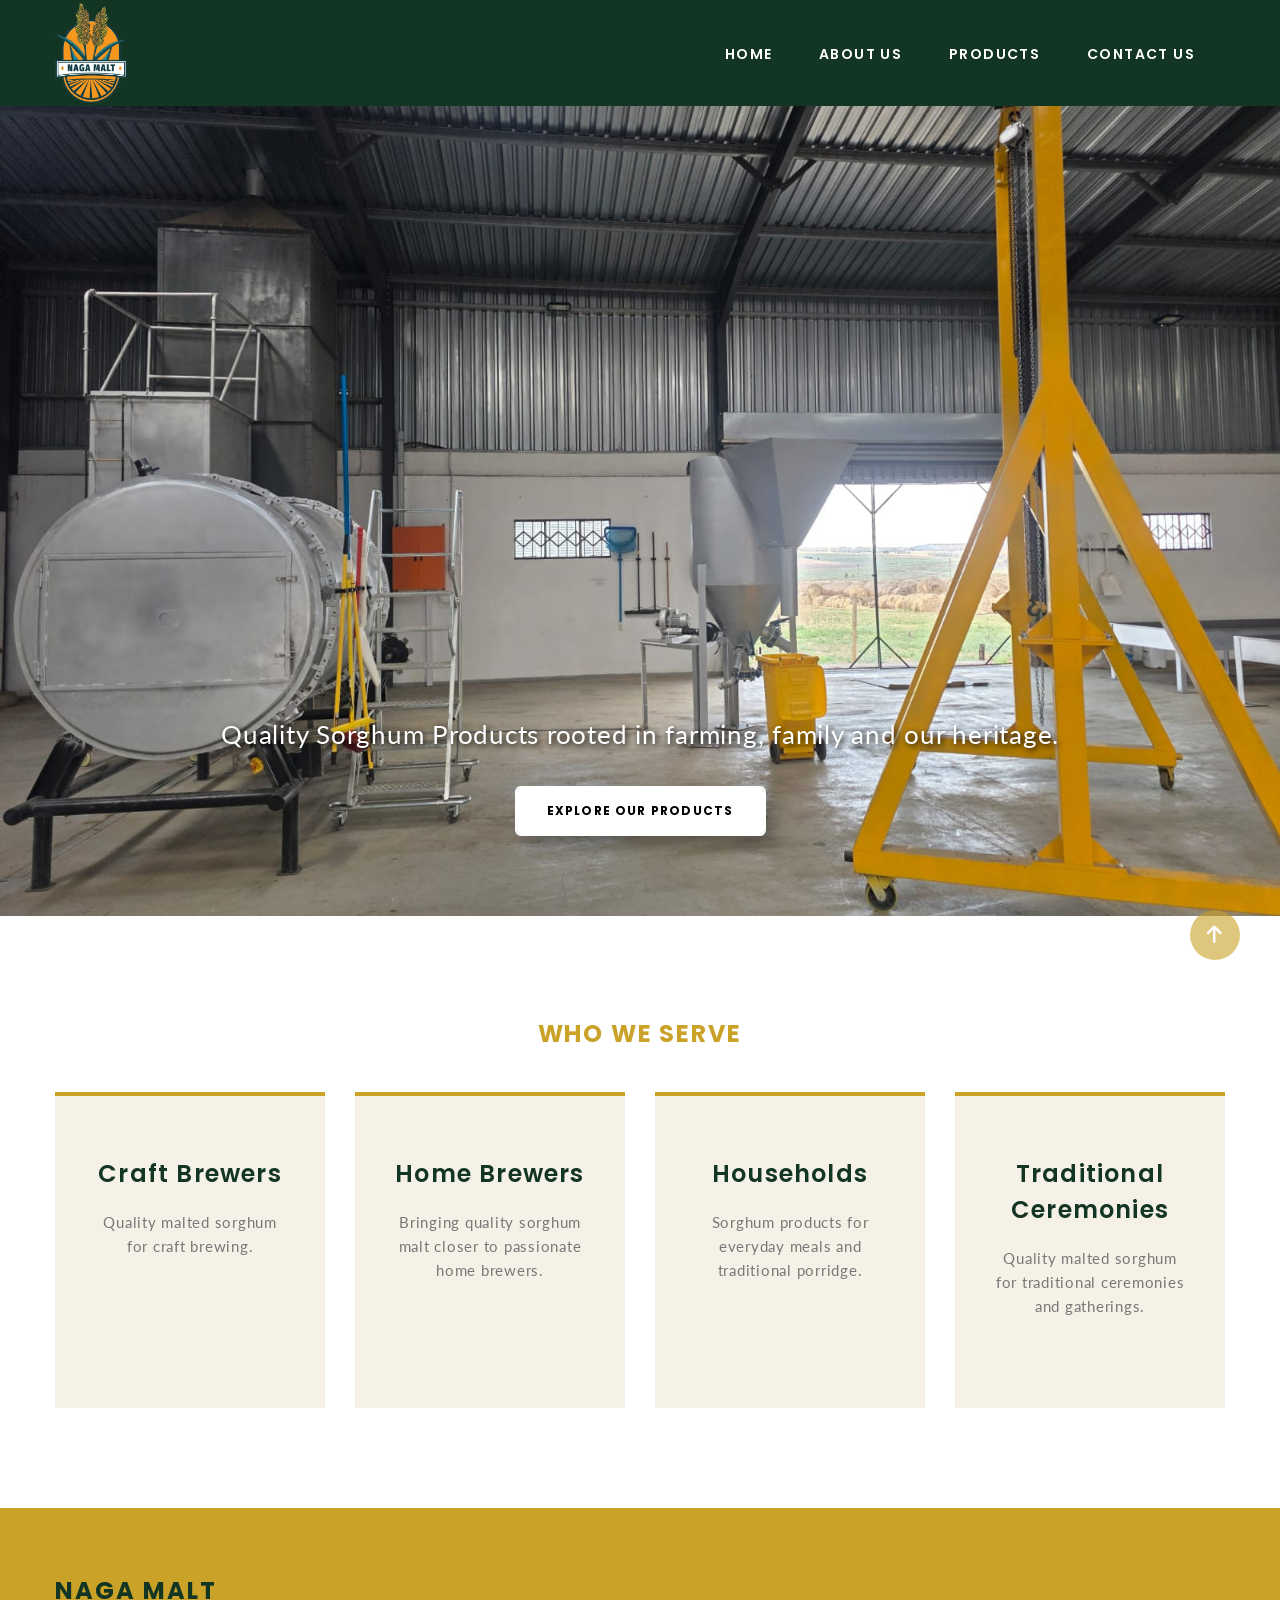
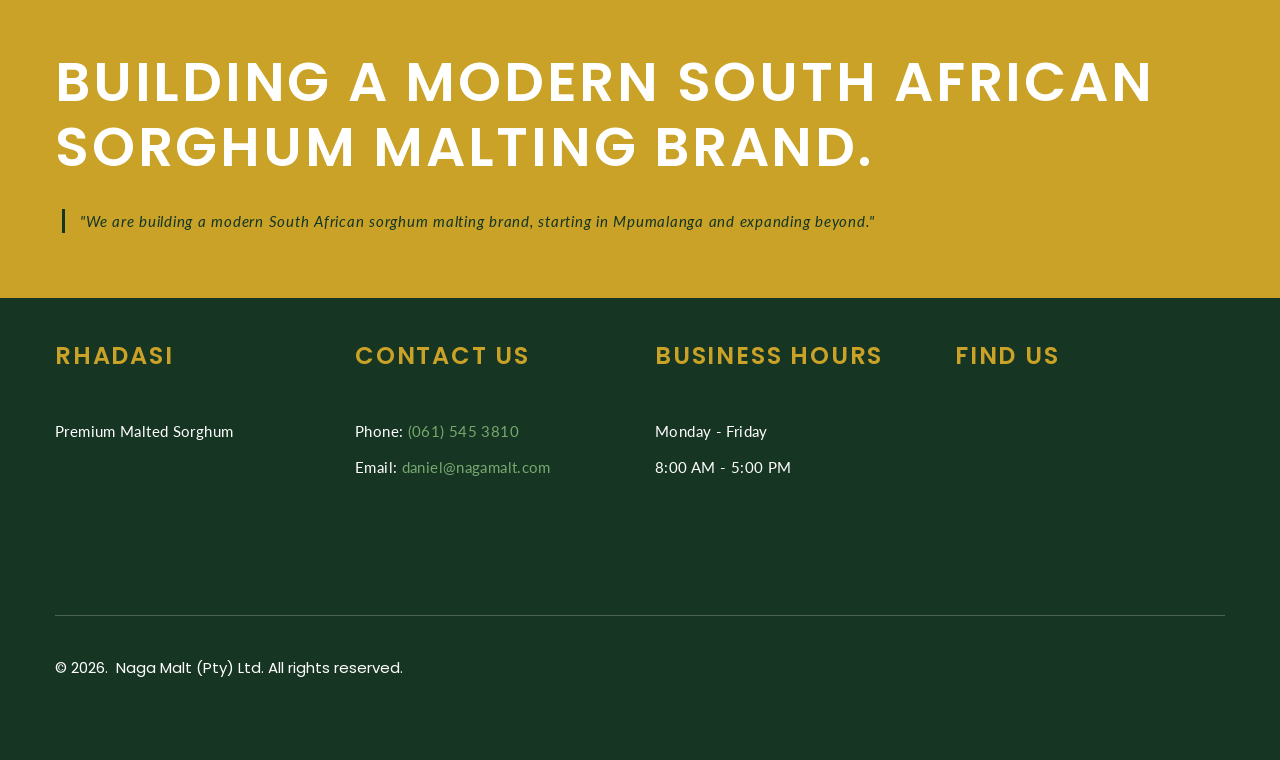
==== commit 3b5c3008: "Add files via upload" ====
--- a/index.html
+++ b/index.html
@@ -118,7 +118,7 @@
         </p>
         <div class="button-wrap">
           <a class="button button-sm button-shadow-3 button-primary button-rhadasi" href="products.html">Explore Our
-            Projucts</a>
+            Products</a>
         </div>
       </div>
     </section>
@@ -204,7 +204,7 @@
       <div class="container">
         <div class="row row-30 align-items-center justify-content-center justify-content-xl-between">
           <!-- <div class="col-md-7 col-lg-6 col-xl-5"> -->
-          <h4 class="title-style-1 wow fadeInRight" style="color: #123524">NAGA FARMING</h4>
+          <h4 class="title-style-1 wow fadeInRight" style="color: #123524">NAGA MALT</h4>
           <h2 class="wow fadeInRight" data-wow-delay=".1s" style="color: #fff;">Building a modern South African sorghum
             malting brand.</h2>
           <blockquote>
@@ -241,15 +241,15 @@
                 data-center="JS 277 Klippoort, eMalahleni (Witbank), Mpumalanga, South Africa.">
                 <ul class="google-map-markers">
                   <li data-location="JS 277 Klippoort, eMalahleni (Witbank), Mpumalanga, South Africa."
-                    data-description="9870 St Vincent Place, Glasgow" data-icon="images/gmap_marker.png"
+                    data-description="NaGA Farm, JS 277 Klippoort, eMalahleni, Mpumalanga" data-icon="images/gmap_marker.png"
                     data-icon-active="images/gmap_marker_active.png"></li>
                 </ul>
                 <iframe
-                  src="https://www.google.com/maps/embed?pb=!1m18!1m12!1m3!1d28066.12433960514!2d30.19728929444327!3d-28.441410613125733!2m3!1f0!2f0!3f0!3m2!1i1024!2i768!4f13.1!3m3!1m2!1s0x1ef18bd834e6a555%3A0x14fd426bbac672ad!2sKlippoort%2C%20Mchunu!5e0!3m2!1sen!2sza!4v1790190908036!5m2!1sen!2sza"
-                  width="auto" height="auto" style="border:0; border-radius: 6px;" allowfullscreen="" loading="lazy"
-                  referrerpolicy="strict-origin-when-cross-origin"></iframe>
-              </div>
-            </div>
+                  src="https://maps.google.com/maps?q=NAGA%20Farming,%20JS%20277%20Klippoort,%20eMalahleni,%20Mpumalanga&t=&z=15&ie=UTF8&iwloc=&output=embed"
+                  width="100%" height="100%" style="border:0; border-radius: 6px;" allowfullscreen="" loading="lazy"
+                  referrerpolicy="no-referrer-when-downgrade">
+                </iframe>
+              </div>
           </div>
         </div>
       </div>
--- a/css/style.css
+++ b/css/style.css
@@ -13324,7 +13324,7 @@
 
 .rd-navbar-fixed .rd-navbar-nav-wrap {
 	color: #ffffff;
-	background: #ffffff;
+	background: #123524;
 	border: 1px solid #d7d7d7;
 	box-shadow: 0 0 5px 0 rgba(1, 3, 4, 0.19);
 }
@@ -19427,7 +19427,6 @@
 	bottom: 0;
 	min-width: 101%;
 	min-height: 101%;
-	max-width: none;
 	transform: translate3d(-50%, 0, 0);
 }
 
@@ -21483,3 +21482,44 @@
 	border-radius: 4px;
 }
 
+/* Ensure the Jumbotron container scales responsively */
+.breadcrumbs-custom {
+	position: relative;
+	width: 100%;
+	overflow: hidden;
+}
+
+/* Force parallax container image aspect-ratio and fitting */
+.breadcrumbs-custom .parallax-container {
+	width: 100%;
+	height: auto !important;
+	min-height: 200px;
+	/* Adjust min-height for small mobile screens if needed */
+	background-size: cover !important;
+	background-position: center center !important;
+	background-repeat: no-repeat !important;
+}
+
+/* Target the image generated by the parallax JS library on mobile/small screens */
+.parallax-container img.material-parallax,
+.parallax-container .parallax-content {
+	width: 100% !important;
+	max-width: 100% !important;
+	object-fit: cover;
+}
+
+/* Adjust overlay padding/height dynamically for small devices */
+@media (max-width: 767.98px) {
+	.breadcrumbs-custom-body {
+		padding: 80px 15px !important;
+		/* Reduces vertical height so image isn't oversized */
+	}
+
+	.breadcrumbs-custom-title {
+		font-size: 26px !important;
+		/* Scaled text size to fit cleanly on narrow displays */
+		letter-spacing: 1.5px !important;
+		margin-bottom: 0 !important;
+	}
+}
+
